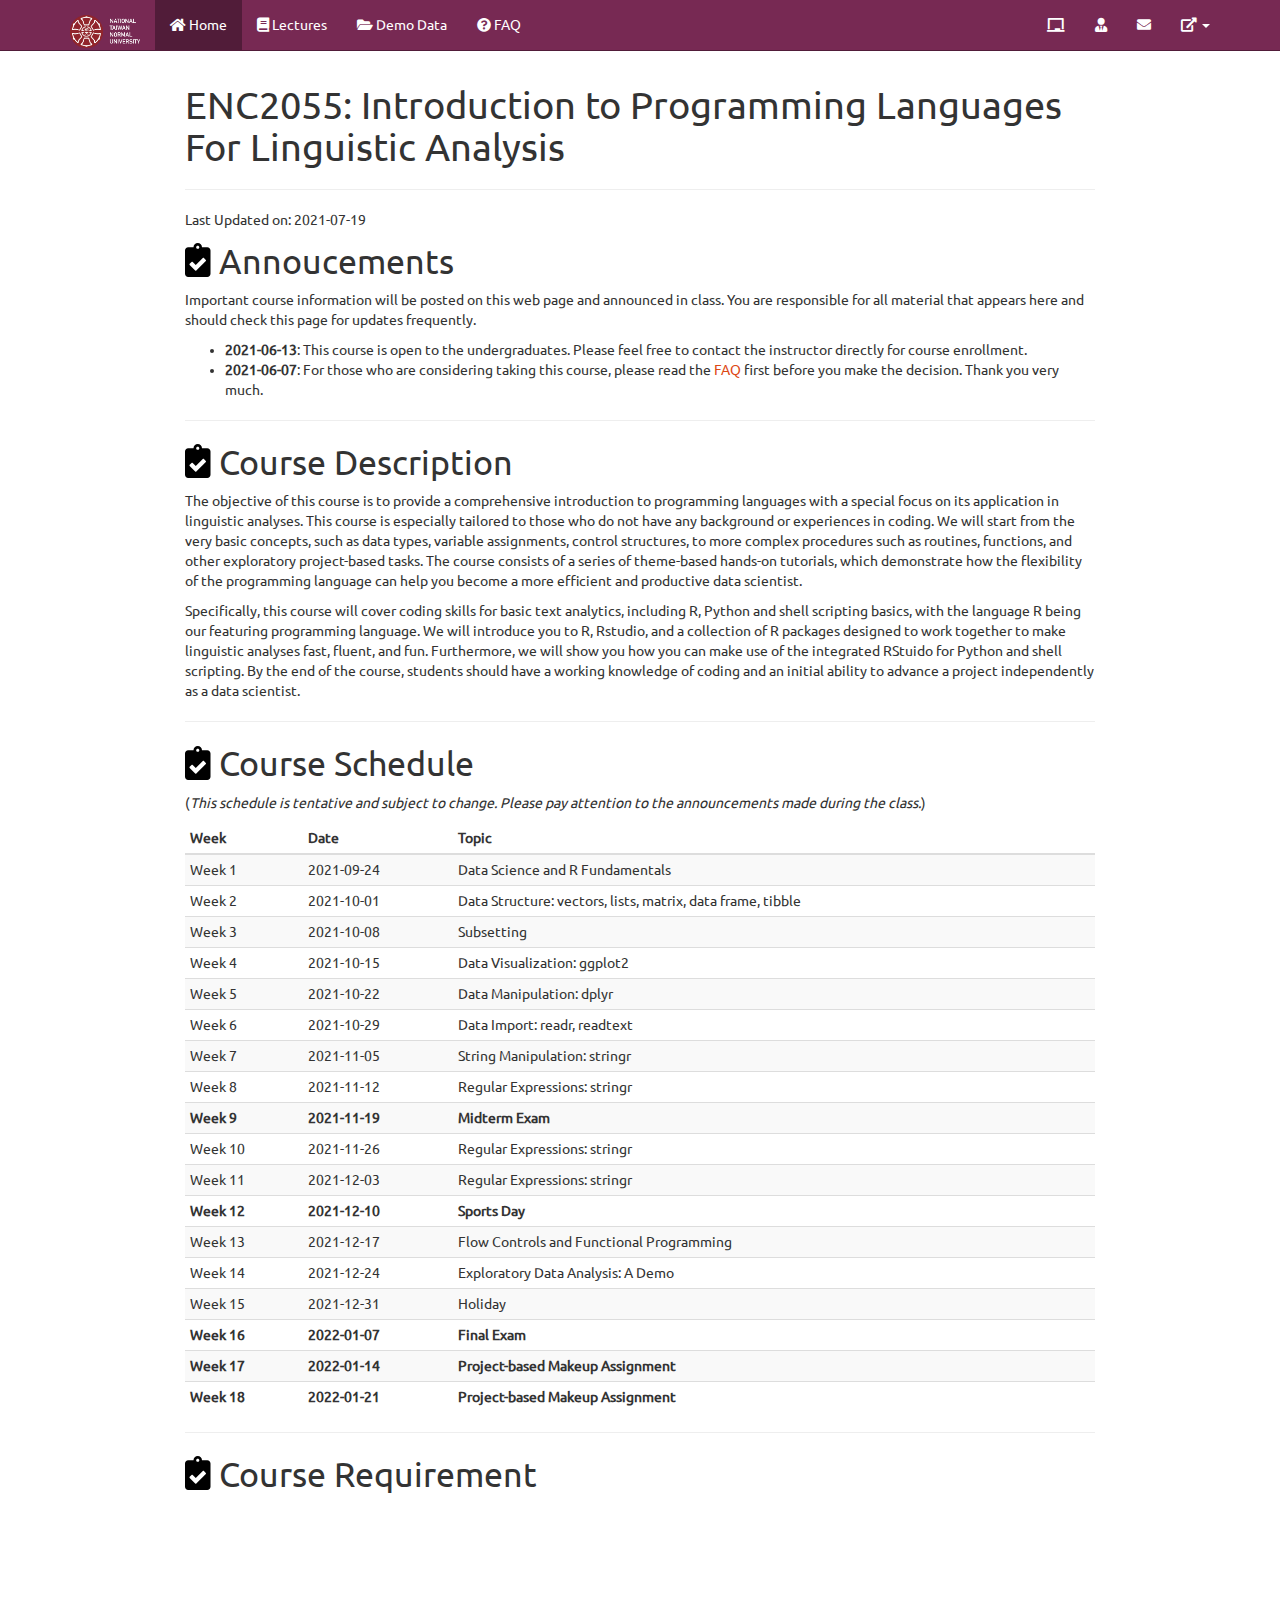
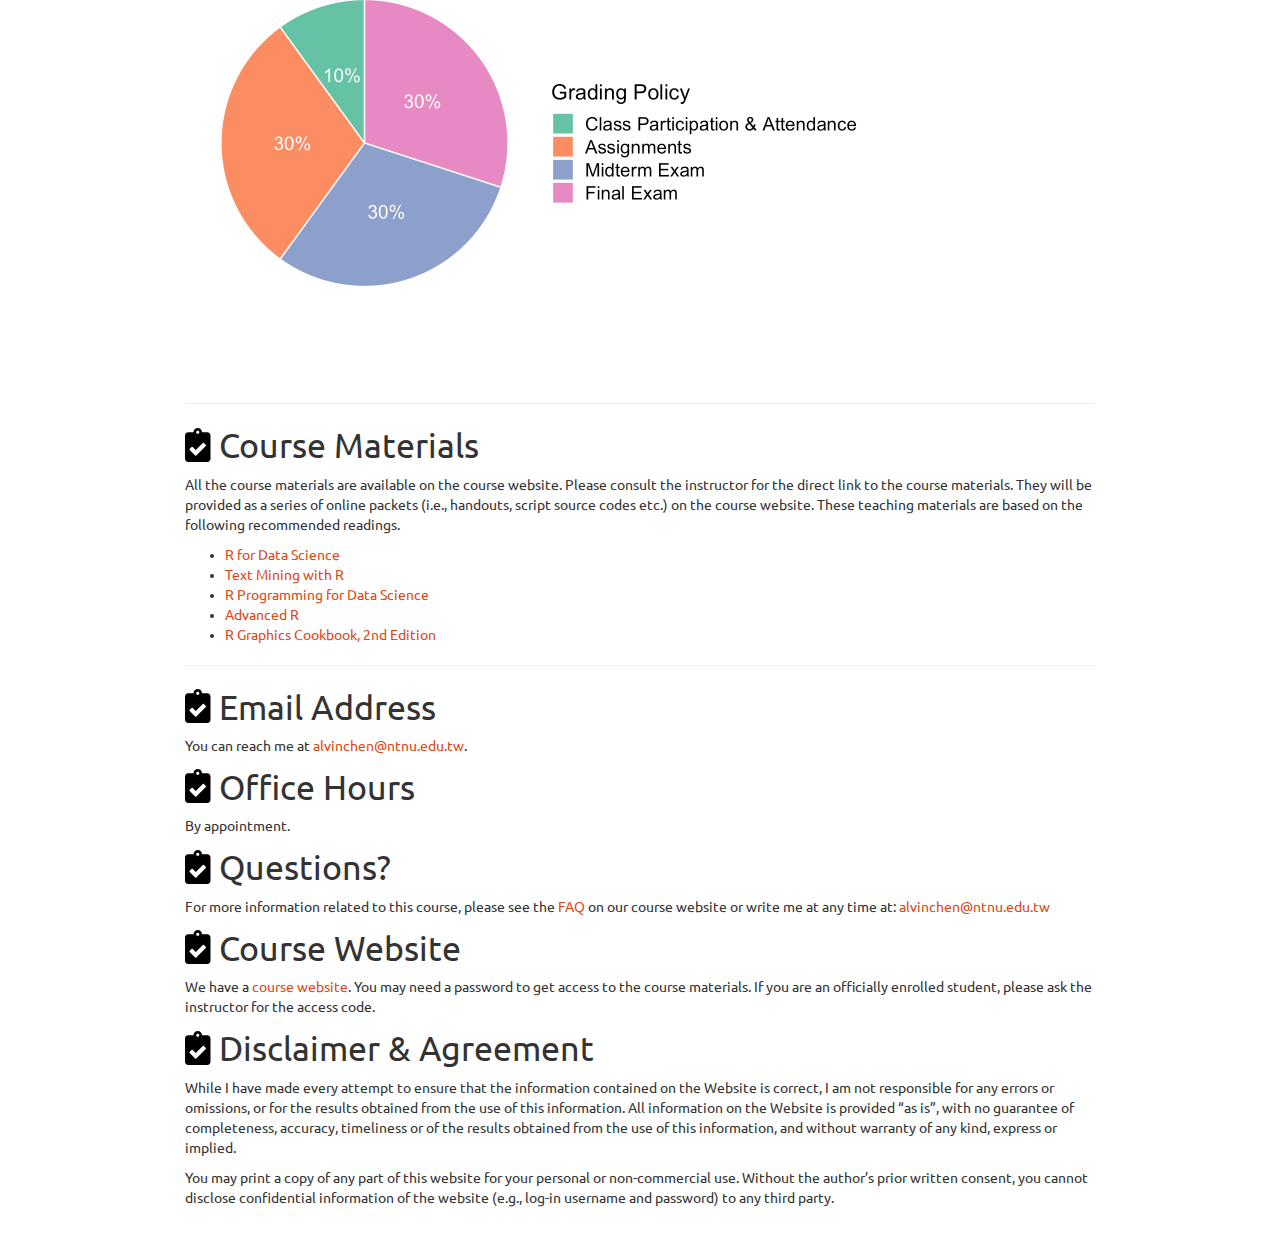
==== docs/index.html @ c399a12b "schedule" ====
<!DOCTYPE html>

<html>

<head>

<meta charset="utf-8" />
<meta name="generator" content="pandoc" />
<meta http-equiv="X-UA-Compatible" content="IE=EDGE" />




<title>ENC2055: Introduction to Programming Languages For Linguistic Analysis</title>

<script src="site_libs/header-attrs-2.9/header-attrs.js"></script>
<script src="site_libs/jquery-1.11.3/jquery.min.js"></script>
<meta name="viewport" content="width=device-width, initial-scale=1" />
<link href="site_libs/bootstrap-3.3.5/css/united.min.css" rel="stylesheet" />
<script src="site_libs/bootstrap-3.3.5/js/bootstrap.min.js"></script>
<script src="site_libs/bootstrap-3.3.5/shim/html5shiv.min.js"></script>
<script src="site_libs/bootstrap-3.3.5/shim/respond.min.js"></script>
<style>h1 {font-size: 34px;}
       h1.title {font-size: 38px;}
       h2 {font-size: 30px;}
       h3 {font-size: 24px;}
       h4 {font-size: 18px;}
       h5 {font-size: 16px;}
       h6 {font-size: 12px;}
       code {color: inherit; background-color: rgba(0, 0, 0, 0.04);}
       pre:not([class]) { background-color: white }</style>
<script src="site_libs/navigation-1.1/tabsets.js"></script>
<link href="site_libs/highlightjs-9.12.0/textmate.css" rel="stylesheet" />
<script src="site_libs/highlightjs-9.12.0/highlight.js"></script>
<script src="site_libs/kePrint-0.0.1/kePrint.js"></script>
<link href="site_libs/lightable-0.0.1/lightable.css" rel="stylesheet" />
<link href="site_libs/font-awesome-5.1.0/css/all.css" rel="stylesheet" />
<link href="site_libs/font-awesome-5.1.0/css/v4-shims.css" rel="stylesheet" />
<!-- Global site tag (gtag.js) - Google Analytics -->
<script async src="https://www.googletagmanager.com/gtag/js?id=UA-155266163-1"></script>
<script>
  window.dataLayer = window.dataLayer || [];
  function gtag(){dataLayer.push(arguments);}
  gtag('js', new Date());

  gtag('config', 'UA-155266163-1');
</script>

<style type="text/css">
  code{white-space: pre-wrap;}
  span.smallcaps{font-variant: small-caps;}
  span.underline{text-decoration: underline;}
  div.column{display: inline-block; vertical-align: top; width: 50%;}
  div.hanging-indent{margin-left: 1.5em; text-indent: -1.5em;}
  ul.task-list{list-style: none;}
    </style>

<style type="text/css">code{white-space: pre;}</style>
<script type="text/javascript">
if (window.hljs) {
  hljs.configure({languages: []});
  hljs.initHighlightingOnLoad();
  if (document.readyState && document.readyState === "complete") {
    window.setTimeout(function() { hljs.initHighlighting(); }, 0);
  }
}
</script>








<style type = "text/css">
.main-container {
  max-width: 940px;
  margin-left: auto;
  margin-right: auto;
}
img {
  max-width:100%;
}
.tabbed-pane {
  padding-top: 12px;
}
.html-widget {
  margin-bottom: 20px;
}
button.code-folding-btn:focus {
  outline: none;
}
summary {
  display: list-item;
}
pre code {
  padding: 0;
}
</style>


<style type="text/css">
.dropdown-submenu {
  position: relative;
}
.dropdown-submenu>.dropdown-menu {
  top: 0;
  left: 100%;
  margin-top: -6px;
  margin-left: -1px;
  border-radius: 0 6px 6px 6px;
}
.dropdown-submenu:hover>.dropdown-menu {
  display: block;
}
.dropdown-submenu>a:after {
  display: block;
  content: " ";
  float: right;
  width: 0;
  height: 0;
  border-color: transparent;
  border-style: solid;
  border-width: 5px 0 5px 5px;
  border-left-color: #cccccc;
  margin-top: 5px;
  margin-right: -10px;
}
.dropdown-submenu:hover>a:after {
  border-left-color: #adb5bd;
}
.dropdown-submenu.pull-left {
  float: none;
}
.dropdown-submenu.pull-left>.dropdown-menu {
  left: -100%;
  margin-left: 10px;
  border-radius: 6px 0 6px 6px;
}
</style>

<script type="text/javascript">
// manage active state of menu based on current page
$(document).ready(function () {
  // active menu anchor
  href = window.location.pathname
  href = href.substr(href.lastIndexOf('/') + 1)
  if (href === "")
    href = "index.html";
  var menuAnchor = $('a[href="' + href + '"]');

  // mark it active
  menuAnchor.tab('show');

  // if it's got a parent navbar menu mark it active as well
  menuAnchor.closest('li.dropdown').addClass('active');

  // Navbar adjustments
  var navHeight = $(".navbar").first().height() + 15;
  var style = document.createElement('style');
  var pt = "padding-top: " + navHeight + "px; ";
  var mt = "margin-top: -" + navHeight + "px; ";
  var css = "";
  // offset scroll position for anchor links (for fixed navbar)
  for (var i = 1; i <= 6; i++) {
    css += ".section h" + i + "{ " + pt + mt + "}\n";
  }
  style.innerHTML = "body {" + pt + "padding-bottom: 40px; }\n" + css;
  document.head.appendChild(style);
});
</script>

<!-- tabsets -->

<style type="text/css">
.tabset-dropdown > .nav-tabs {
  display: inline-table;
  max-height: 500px;
  min-height: 44px;
  overflow-y: auto;
  border: 1px solid #ddd;
  border-radius: 4px;
}

.tabset-dropdown > .nav-tabs > li.active:before {
  content: "";
  font-family: 'Glyphicons Halflings';
  display: inline-block;
  padding: 10px;
  border-right: 1px solid #ddd;
}

.tabset-dropdown > .nav-tabs.nav-tabs-open > li.active:before {
  content: "&#xe258;";
  border: none;
}

.tabset-dropdown > .nav-tabs.nav-tabs-open:before {
  content: "";
  font-family: 'Glyphicons Halflings';
  display: inline-block;
  padding: 10px;
  border-right: 1px solid #ddd;
}

.tabset-dropdown > .nav-tabs > li.active {
  display: block;
}

.tabset-dropdown > .nav-tabs > li > a,
.tabset-dropdown > .nav-tabs > li > a:focus,
.tabset-dropdown > .nav-tabs > li > a:hover {
  border: none;
  display: inline-block;
  border-radius: 4px;
  background-color: transparent;
}

.tabset-dropdown > .nav-tabs.nav-tabs-open > li {
  display: block;
  float: none;
}

.tabset-dropdown > .nav-tabs > li {
  display: none;
}
</style>

<!-- code folding -->




</head>

<body>


<div class="container-fluid main-container">




<div class="navbar navbar-inverse  navbar-fixed-top" role="navigation">
  <div class="container">
    <div class="navbar-header">
      <button type="button" class="navbar-toggle collapsed" data-toggle="collapse" data-target="#navbar">
        <span class="icon-bar"></span>
        <span class="icon-bar"></span>
        <span class="icon-bar"></span>
      </button>
      <a class="navbar-brand" href="index.html"><img src= "img/ntnu03.png" height="33px"/></a>
    </div>
    <div id="navbar" class="navbar-collapse collapse">
      <ul class="nav navbar-nav">
        <li>
  <a href="index.html">
    <span class="fa fa-home"></span>
     
    Home
  </a>
</li>
<li>
  <a href="https://alvinntnu.github.io/NTNU_ENC2055_LECTURES/">
    <span class="fa fa-book"></span>
     
    Lectures
  </a>
</li>
<li>
  <a href="data.html">
    <span class="fa fa-folder-open"></span>
     
    Demo Data
  </a>
</li>
<li>
  <a href="FAQ.html">
    <span class="fa fa-question-circle"></span>
     
    FAQ
  </a>
</li>
      </ul>
      <ul class="nav navbar-nav navbar-right">
        <li>
  <a href="https://docs.google.com/document/d/10Qt3N4ZJ1wx2t81bu5ZwjukcGg4A7HO-IM2php1joGU/edit?usp=sharing">
    <span class="fa fa-laptop-code"></span>
     
  </a>
</li>
<li>
  <a href="whiteboard.html">
    <span class="fa fa-chalkboard"></span>
     
  </a>
</li>
<li>
  <a href="http://web.ntnu.edu.tw/~alvinchen">
    <span class="fa fa-user-tie"></span>
     
  </a>
</li>
<li>
  <a href="contact.html">
    <span class="fa fa-envelope"></span>
     
  </a>
</li>
<li class="dropdown">
  <a href="#" class="dropdown-toggle" data-toggle="dropdown" role="button" aria-expanded="false">
    <span class="fa fa-external-link-alt"></span>
     
     
    <span class="caret"></span>
  </a>
  <ul class="dropdown-menu" role="menu">
    <li>
      <a href="http://www.eng.ntnu.edu.tw/">
        <span class="fa fa-university"></span>
         
        NTNU-ENG
      </a>
    </li>
    <li>
      <a href="https://moodle.ntnu.edu.tw/">
        <span class="fa fa-link"></span>
         
        NTNU-Moodle
      </a>
    </li>
  </ul>
</li>
      </ul>
    </div><!--/.nav-collapse -->
  </div><!--/.container -->
</div><!--/.navbar -->

<div id="header">



<h1 class="title toc-ignore">ENC2055: Introduction to Programming Languages For Linguistic Analysis</h1>

</div>


<hr />
<p>Last Updated on: 2021-07-19</p>
<!-- ```{css, echo=FALSE} -->
<!-- .bg-primary, .bg-success, .bg-warning, .bg-info, .bg-danger { -->
<!--   #background-color: lightpink; -->
<!--   border: 1px solid lightgrey; -->
<!--   border-radius: 0.5em; -->
<!--   font-weight: bold; -->
<!--   padding: 1em; -->
<!--   text-align: center; -->
<!--   margin:2em; -->
<!-- } -->
<!-- ``` -->
<div id="annoucements" class="section level1">
<h1><svg viewBox="0 0 384 512" style="height:1em;position:relative;display:inline-block;top:.1em;" xmlns="http://www.w3.org/2000/svg"> <path d="M336 64h-80c0-35.3-28.7-64-64-64s-64 28.7-64 64H48C21.5 64 0 85.5 0 112v352c0 26.5 21.5 48 48 48h288c26.5 0 48-21.5 48-48V112c0-26.5-21.5-48-48-48zM192 40c13.3 0 24 10.7 24 24s-10.7 24-24 24-24-10.7-24-24 10.7-24 24-24zm121.2 231.8l-143 141.8c-4.7 4.7-12.3 4.6-17-.1l-82.6-83.3c-4.7-4.7-4.6-12.3.1-17L99.1 285c4.7-4.7 12.3-4.6 17 .1l46 46.4 106-105.2c4.7-4.7 12.3-4.6 17 .1l28.2 28.4c4.7 4.8 4.6 12.3-.1 17z"></path></svg> Annoucements</h1>
<!-- :::{.bg-success} -->
<!-- This course is open to the undergrad students. If you are interested in this course, please read the [FAQ](FAQ.html) or contact the instructor directly.  -->
<!-- ::: -->
<p>Important course information will be posted on this web page and announced in class. You are responsible for all material that appears here and should check this page for updates frequently.</p>
<!-- - **2021-07-19**: The course materials will be updated on a weekly basis. Please note that not all the materials have been complete and make sure that you visit this website regularly to get the most up-to-date materials/information. -->
<!-- - **2020-05-11**: Starting from May 15, we switch back to the physical classroom teaching. -->
<!-- - **2020-04-11**: Due to the recent development of COVID-19, our class meeting will be conducted remotely via Google Hangout Meet conferencing starting from this week. We will switch back to the traditional classroom when the crisis is over. Please stay safe as always! Details are avaialble on our Moodle. -->
<!-- - **2020-02-24**: Due to the outbreak of the coronavirus disease (COVID-19), the course schedule has been updated in response to the change of the semester start. -->
<ul>
<li><strong>2021-06-13</strong>: This course is open to the undergraduates. Please feel free to contact the instructor directly for course enrollment.</li>
<li><strong>2021-06-07</strong>: For those who are considering taking this course, please read the <a href="FAQ.html">FAQ</a> first before you make the decision. Thank you very much.</li>
</ul>
<!-- :::{.bg-primary} -->
<!-- Testing -->
<!-- ::: -->
<!-- :::{.bg-success} -->
<!-- Testing -->
<!-- ::: -->
<!-- :::{.bg-info} -->
<!-- Testing -->
<!-- ::: -->
<!-- :::{.bg-warning} -->
<!-- Testing -->
<!-- ::: -->
<!-- :::{.bg-danger} -->
<!-- Testing -->
<!-- ::: -->
<hr />
</div>
<div id="course-description" class="section level1">
<h1><svg viewBox="0 0 384 512" style="height:1em;position:relative;display:inline-block;top:.1em;" xmlns="http://www.w3.org/2000/svg"> <path d="M336 64h-80c0-35.3-28.7-64-64-64s-64 28.7-64 64H48C21.5 64 0 85.5 0 112v352c0 26.5 21.5 48 48 48h288c26.5 0 48-21.5 48-48V112c0-26.5-21.5-48-48-48zM192 40c13.3 0 24 10.7 24 24s-10.7 24-24 24-24-10.7-24-24 10.7-24 24-24zm121.2 231.8l-143 141.8c-4.7 4.7-12.3 4.6-17-.1l-82.6-83.3c-4.7-4.7-4.6-12.3.1-17L99.1 285c4.7-4.7 12.3-4.6 17 .1l46 46.4 106-105.2c4.7-4.7 12.3-4.6 17 .1l28.2 28.4c4.7 4.8 4.6 12.3-.1 17z"></path></svg> Course Description</h1>
<p>The objective of this course is to provide a comprehensive introduction to programming languages with a special focus on its application in linguistic analyses. This course is especially tailored to those who do not have any background or experiences in coding. We will start from the very basic concepts, such as data types, variable assignments, control structures, to more complex procedures such as routines, functions, and other exploratory project-based tasks. The course consists of a series of theme-based hands-on tutorials, which demonstrate how the flexibility of the programming language can help you become a more efficient and productive data scientist.</p>
<p>Specifically, this course will cover coding skills for basic text analytics, including R, Python and shell scripting basics, with the language R being our featuring programming language. We will introduce you to R, Rstudio, and a collection of R packages designed to work together to make linguistic analyses fast, fluent, and fun. Furthermore, we will show you how you can make use of the integrated RStuido for Python and shell scripting. By the end of the course, students should have a working knowledge of coding and an initial ability to advance a project independently as a data scientist.</p>
<hr />
</div>
<div id="course-schedule" class="section level1">
<h1><svg viewBox="0 0 384 512" style="height:1em;position:relative;display:inline-block;top:.1em;" xmlns="http://www.w3.org/2000/svg"> <path d="M336 64h-80c0-35.3-28.7-64-64-64s-64 28.7-64 64H48C21.5 64 0 85.5 0 112v352c0 26.5 21.5 48 48 48h288c26.5 0 48-21.5 48-48V112c0-26.5-21.5-48-48-48zM192 40c13.3 0 24 10.7 24 24s-10.7 24-24 24-24-10.7-24-24 10.7-24 24-24zm121.2 231.8l-143 141.8c-4.7 4.7-12.3 4.6-17-.1l-82.6-83.3c-4.7-4.7-4.6-12.3.1-17L99.1 285c4.7-4.7 12.3-4.6 17 .1l46 46.4 106-105.2c4.7-4.7 12.3-4.6 17 .1l28.2 28.4c4.7 4.8 4.6 12.3-.1 17z"></path></svg> Course Schedule</h1>
<p>(<em>This schedule is tentative and subject to change. Please pay attention to the announcements made during the class.</em>)</p>
<table class="table table-striped table-hover table-condensed table-responsive" style="margin-left: auto; margin-right: auto;">
<thead>
<tr>
<th style="text-align:left;">
Week
</th>
<th style="text-align:left;">
Date
</th>
<th style="text-align:left;">
Topic
</th>
</tr>
</thead>
<tbody>
<tr>
<td style="text-align:left;">
Week 1
</td>
<td style="text-align:left;">
2021-09-24
</td>
<td style="text-align:left;">
Data Science and R Fundamentals
</td>
</tr>
<tr>
<td style="text-align:left;">
Week 2
</td>
<td style="text-align:left;">
2021-10-01
</td>
<td style="text-align:left;">
Data Structure: vectors, lists, matrix, data frame, tibble
</td>
</tr>
<tr>
<td style="text-align:left;">
Week 3
</td>
<td style="text-align:left;">
2021-10-08
</td>
<td style="text-align:left;">
Subsetting
</td>
</tr>
<tr>
<td style="text-align:left;">
Week 4
</td>
<td style="text-align:left;">
2021-10-15
</td>
<td style="text-align:left;">
Data Visualization: ggplot2
</td>
</tr>
<tr>
<td style="text-align:left;">
Week 5
</td>
<td style="text-align:left;">
2021-10-22
</td>
<td style="text-align:left;">
Data Manipulation: dplyr
</td>
</tr>
<tr>
<td style="text-align:left;">
Week 6
</td>
<td style="text-align:left;">
2021-10-29
</td>
<td style="text-align:left;">
Data Import: readr, readtext
</td>
</tr>
<tr>
<td style="text-align:left;">
Week 7
</td>
<td style="text-align:left;">
2021-11-05
</td>
<td style="text-align:left;">
String Manipulation: stringr
</td>
</tr>
<tr>
<td style="text-align:left;">
Week 8
</td>
<td style="text-align:left;">
2021-11-12
</td>
<td style="text-align:left;">
Regular Expressions: stringr
</td>
</tr>
<tr>
<td style="text-align:left;font-weight: bold;">
Week 9
</td>
<td style="text-align:left;font-weight: bold;">
2021-11-19
</td>
<td style="text-align:left;font-weight: bold;">
Midterm Exam
</td>
</tr>
<tr>
<td style="text-align:left;">
Week 10
</td>
<td style="text-align:left;">
2021-11-26
</td>
<td style="text-align:left;">
Regular Expressions: stringr
</td>
</tr>
<tr>
<td style="text-align:left;">
Week 11
</td>
<td style="text-align:left;">
2021-12-03
</td>
<td style="text-align:left;">
Regular Expressions: stringr
</td>
</tr>
<tr>
<td style="text-align:left;font-weight: bold;">
Week 12
</td>
<td style="text-align:left;font-weight: bold;">
2021-12-10
</td>
<td style="text-align:left;font-weight: bold;">
Sports Day
</td>
</tr>
<tr>
<td style="text-align:left;">
Week 13
</td>
<td style="text-align:left;">
2021-12-17
</td>
<td style="text-align:left;">
Flow Controls and Functional Programming
</td>
</tr>
<tr>
<td style="text-align:left;">
Week 14
</td>
<td style="text-align:left;">
2021-12-24
</td>
<td style="text-align:left;">
Exploratory Data Analysis: A Demo
</td>
</tr>
<tr>
<td style="text-align:left;">
Week 15
</td>
<td style="text-align:left;">
2021-12-31
</td>
<td style="text-align:left;">
Holiday
</td>
</tr>
<tr>
<td style="text-align:left;font-weight: bold;">
Week 16
</td>
<td style="text-align:left;font-weight: bold;">
2022-01-07
</td>
<td style="text-align:left;font-weight: bold;">
Final Exam
</td>
</tr>
<tr>
<td style="text-align:left;font-weight: bold;">
Week 17
</td>
<td style="text-align:left;font-weight: bold;">
2022-01-14
</td>
<td style="text-align:left;font-weight: bold;">
Project-based Makeup Assignment
</td>
</tr>
<tr>
<td style="text-align:left;font-weight: bold;">
Week 18
</td>
<td style="text-align:left;font-weight: bold;">
2022-01-21
</td>
<td style="text-align:left;font-weight: bold;">
Project-based Makeup Assignment
</td>
</tr>
</tbody>
</table>
<hr />
</div>
<div id="course-requirement" class="section level1">
<h1><svg viewBox="0 0 384 512" style="height:1em;position:relative;display:inline-block;top:.1em;" xmlns="http://www.w3.org/2000/svg"> <path d="M336 64h-80c0-35.3-28.7-64-64-64s-64 28.7-64 64H48C21.5 64 0 85.5 0 112v352c0 26.5 21.5 48 48 48h288c26.5 0 48-21.5 48-48V112c0-26.5-21.5-48-48-48zM192 40c13.3 0 24 10.7 24 24s-10.7 24-24 24-24-10.7-24-24 10.7-24 24-24zm121.2 231.8l-143 141.8c-4.7 4.7-12.3 4.6-17-.1l-82.6-83.3c-4.7-4.7-4.6-12.3.1-17L99.1 285c4.7-4.7 12.3-4.6 17 .1l46 46.4 106-105.2c4.7-4.7 12.3-4.6 17 .1l28.2 28.4c4.7 4.8 4.6 12.3-.1 17z"></path></svg> Course Requirement</h1>
<p><img src="index_files/figure-html/unnamed-chunk-2-1.png" width="672" /></p>
<hr />
</div>
<div id="course-materials" class="section level1">
<h1><svg viewBox="0 0 384 512" style="height:1em;position:relative;display:inline-block;top:.1em;" xmlns="http://www.w3.org/2000/svg"> <path d="M336 64h-80c0-35.3-28.7-64-64-64s-64 28.7-64 64H48C21.5 64 0 85.5 0 112v352c0 26.5 21.5 48 48 48h288c26.5 0 48-21.5 48-48V112c0-26.5-21.5-48-48-48zM192 40c13.3 0 24 10.7 24 24s-10.7 24-24 24-24-10.7-24-24 10.7-24 24-24zm121.2 231.8l-143 141.8c-4.7 4.7-12.3 4.6-17-.1l-82.6-83.3c-4.7-4.7-4.6-12.3.1-17L99.1 285c4.7-4.7 12.3-4.6 17 .1l46 46.4 106-105.2c4.7-4.7 12.3-4.6 17 .1l28.2 28.4c4.7 4.8 4.6 12.3-.1 17z"></path></svg> Course Materials</h1>
<p>All the course materials are available on the course website. Please consult the instructor for the direct link to the course materials. They will be provided as a series of online packets (i.e., handouts, script source codes etc.) on the course website. These teaching materials are based on the following recommended readings.</p>
<ul>
<li><a href="https://r4ds.had.co.nz/">R for Data Science</a></li>
<li><a href="https://www.tidytextmining.com/">Text Mining with R</a></li>
<li><a href="https://bookdown.org/rdpeng/rprogdatascience/">R Programming for Data Science</a></li>
<li><a href="https://adv-r.hadley.nz/">Advanced R</a></li>
<li><a href="https://r-graphics.org/">R Graphics Cookbook, 2nd Edition</a></li>
</ul>
<hr />
</div>
<div id="email-address" class="section level1">
<h1><svg viewBox="0 0 384 512" style="height:1em;position:relative;display:inline-block;top:.1em;" xmlns="http://www.w3.org/2000/svg"> <path d="M336 64h-80c0-35.3-28.7-64-64-64s-64 28.7-64 64H48C21.5 64 0 85.5 0 112v352c0 26.5 21.5 48 48 48h288c26.5 0 48-21.5 48-48V112c0-26.5-21.5-48-48-48zM192 40c13.3 0 24 10.7 24 24s-10.7 24-24 24-24-10.7-24-24 10.7-24 24-24zm121.2 231.8l-143 141.8c-4.7 4.7-12.3 4.6-17-.1l-82.6-83.3c-4.7-4.7-4.6-12.3.1-17L99.1 285c4.7-4.7 12.3-4.6 17 .1l46 46.4 106-105.2c4.7-4.7 12.3-4.6 17 .1l28.2 28.4c4.7 4.8 4.6 12.3-.1 17z"></path></svg> Email Address</h1>
<p>You can reach me at <a href="mailto:alvinchen@ntnu.edu.tw">alvinchen@ntnu.edu.tw</a>.</p>
</div>
<div id="office-hours" class="section level1">
<h1><svg viewBox="0 0 384 512" style="height:1em;position:relative;display:inline-block;top:.1em;" xmlns="http://www.w3.org/2000/svg"> <path d="M336 64h-80c0-35.3-28.7-64-64-64s-64 28.7-64 64H48C21.5 64 0 85.5 0 112v352c0 26.5 21.5 48 48 48h288c26.5 0 48-21.5 48-48V112c0-26.5-21.5-48-48-48zM192 40c13.3 0 24 10.7 24 24s-10.7 24-24 24-24-10.7-24-24 10.7-24 24-24zm121.2 231.8l-143 141.8c-4.7 4.7-12.3 4.6-17-.1l-82.6-83.3c-4.7-4.7-4.6-12.3.1-17L99.1 285c4.7-4.7 12.3-4.6 17 .1l46 46.4 106-105.2c4.7-4.7 12.3-4.6 17 .1l28.2 28.4c4.7 4.8 4.6 12.3-.1 17z"></path></svg> Office Hours</h1>
<p>By appointment.</p>
</div>
<div id="questions" class="section level1">
<h1><svg viewBox="0 0 384 512" style="height:1em;position:relative;display:inline-block;top:.1em;" xmlns="http://www.w3.org/2000/svg"> <path d="M336 64h-80c0-35.3-28.7-64-64-64s-64 28.7-64 64H48C21.5 64 0 85.5 0 112v352c0 26.5 21.5 48 48 48h288c26.5 0 48-21.5 48-48V112c0-26.5-21.5-48-48-48zM192 40c13.3 0 24 10.7 24 24s-10.7 24-24 24-24-10.7-24-24 10.7-24 24-24zm121.2 231.8l-143 141.8c-4.7 4.7-12.3 4.6-17-.1l-82.6-83.3c-4.7-4.7-4.6-12.3.1-17L99.1 285c4.7-4.7 12.3-4.6 17 .1l46 46.4 106-105.2c4.7-4.7 12.3-4.6 17 .1l28.2 28.4c4.7 4.8 4.6 12.3-.1 17z"></path></svg> Questions?</h1>
<p>For more information related to this course, please see the <a href="FAQ.html">FAQ</a> on our course website or write me at any time at: <a href="mailto:alvinchen@ntnu.edu.tw">alvinchen@ntnu.edu.tw</a></p>
</div>
<div id="course-website" class="section level1">
<h1><svg viewBox="0 0 384 512" style="height:1em;position:relative;display:inline-block;top:.1em;" xmlns="http://www.w3.org/2000/svg"> <path d="M336 64h-80c0-35.3-28.7-64-64-64s-64 28.7-64 64H48C21.5 64 0 85.5 0 112v352c0 26.5 21.5 48 48 48h288c26.5 0 48-21.5 48-48V112c0-26.5-21.5-48-48-48zM192 40c13.3 0 24 10.7 24 24s-10.7 24-24 24-24-10.7-24-24 10.7-24 24-24zm121.2 231.8l-143 141.8c-4.7 4.7-12.3 4.6-17-.1l-82.6-83.3c-4.7-4.7-4.6-12.3.1-17L99.1 285c4.7-4.7 12.3-4.6 17 .1l46 46.4 106-105.2c4.7-4.7 12.3-4.6 17 .1l28.2 28.4c4.7 4.8 4.6 12.3-.1 17z"></path></svg> Course Website</h1>
<p>We have a <a href="https://alvinntnu.github.io/NTNU_ENC2055/index.html">course website</a>. You may need a password to get access to the course materials. If you are an officially enrolled student, please ask the instructor for the access code.</p>
</div>
<div id="disclaimer-agreement" class="section level1">
<h1><svg viewBox="0 0 384 512" style="height:1em;position:relative;display:inline-block;top:.1em;" xmlns="http://www.w3.org/2000/svg"> <path d="M336 64h-80c0-35.3-28.7-64-64-64s-64 28.7-64 64H48C21.5 64 0 85.5 0 112v352c0 26.5 21.5 48 48 48h288c26.5 0 48-21.5 48-48V112c0-26.5-21.5-48-48-48zM192 40c13.3 0 24 10.7 24 24s-10.7 24-24 24-24-10.7-24-24 10.7-24 24-24zm121.2 231.8l-143 141.8c-4.7 4.7-12.3 4.6-17-.1l-82.6-83.3c-4.7-4.7-4.6-12.3.1-17L99.1 285c4.7-4.7 12.3-4.6 17 .1l46 46.4 106-105.2c4.7-4.7 12.3-4.6 17 .1l28.2 28.4c4.7 4.8 4.6 12.3-.1 17z"></path></svg> Disclaimer &amp; Agreement</h1>
<p>While I have made every attempt to ensure that the information contained on the Website is correct, I am not responsible for any errors or omissions, or for the results obtained from the use of this information. All information on the Website is provided “as is”, with no guarantee of completeness, accuracy, timeliness or of the results obtained from the use of this information, and without warranty of any kind, express or implied.</p>
<p>You may print a copy of any part of this website for your personal or non-commercial use. Without the author’s prior written consent, you cannot disclose confidential information of the website (e.g., log-in username and password) to any third party.</p>
</div>




</div>

<script>

// add bootstrap table styles to pandoc tables
function bootstrapStylePandocTables() {
  $('tr.odd').parent('tbody').parent('table').addClass('table table-condensed');
}
$(document).ready(function () {
  bootstrapStylePandocTables();
});


</script>

<!-- tabsets -->

<script>
$(document).ready(function () {
  window.buildTabsets("TOC");
});

$(document).ready(function () {
  $('.tabset-dropdown > .nav-tabs > li').click(function () {
    $(this).parent().toggleClass('nav-tabs-open');
  });
});
</script>

<!-- code folding -->


<!-- dynamically load mathjax for compatibility with self-contained -->
<script>
  (function () {
    var script = document.createElement("script");
    script.type = "text/javascript";
    script.src  = "https://mathjax.rstudio.com/latest/MathJax.js?config=TeX-AMS-MML_HTMLorMML";
    document.getElementsByTagName("head")[0].appendChild(script);
  })();
</script>

</body>
</html>
---- docs/site_libs/bootstrap-3.3.5/css/united.min.css ----
@font-face {
  font-family: 'Ubuntu';
  font-style: normal;
  font-weight: 400;
  src: url(fonts/Ubuntu.ttf) format('truetype');
}

/*!
 * bootswatch v3.3.6
 * Homepage: http://bootswatch.com
 * Copyright 2012-2015 Thomas Park
 * Licensed under MIT
 * Based on Bootstrap
*//*!
 * Bootstrap v3.3.6 (http://getbootstrap.com)
 * Copyright 2011-2015 Twitter, Inc.
 * Licensed under MIT (https://github.com/twbs/bootstrap/blob/master/LICENSE)
 *//*! normalize.css v3.0.3 | MIT License | github.com/necolas/normalize.css */html{font-family:sans-serif;-ms-text-size-adjust:100%;-webkit-text-size-adjust:100%}body{margin:0}article,aside,details,figcaption,figure,footer,header,hgroup,main,menu,nav,section,summary{display:block}audio,canvas,progress,video{display:inline-block;vertical-align:baseline}audio:not([controls]){display:none;height:0}[hidden],template{display:none}a{background-color:transparent}a:active,a:hover{outline:0}abbr[title]{border-bottom:1px dotted}b,strong{font-weight:bold}dfn{font-style:italic}h1{font-size:2em;margin:0.67em 0}mark{background:#ff0;color:#000}small{font-size:80%}sub,sup{font-size:75%;line-height:0;position:relative;vertical-align:baseline}sup{top:-0.5em}sub{bottom:-0.25em}img{border:0}svg:not(:root){overflow:hidden}figure{margin:1em 40px}hr{-webkit-box-sizing:content-box;-moz-box-sizing:content-box;box-sizing:content-box;height:0}pre{overflow:auto}code,kbd,pre,samp{font-family:monospace, monospace;font-size:1em}button,input,optgroup,select,textarea{color:inherit;font:inherit;margin:0}button{overflow:visible}button,select{text-transform:none}button,html input[type="button"],input[type="reset"],input[type="submit"]{-webkit-appearance:button;cursor:pointer}button[disabled],html input[disabled]{cursor:default}button::-moz-focus-inner,input::-moz-focus-inner{border:0;padding:0}input{line-height:normal}input[type="checkbox"],input[type="radio"]{-webkit-box-sizing:border-box;-moz-box-sizing:border-box;box-sizing:border-box;padding:0}input[type="number"]::-webkit-inner-spin-button,input[type="number"]::-webkit-outer-spin-button{height:auto}input[type="search"]{-webkit-appearance:textfield;-webkit-box-sizing:content-box;-moz-box-sizing:content-box;box-sizing:content-box}input[type="search"]::-webkit-search-cancel-button,input[type="search"]::-webkit-search-decoration{-webkit-appearance:none}fieldset{border:1px solid #c0c0c0;margin:0 2px;padding:0.35em 0.625em 0.75em}legend{border:0;padding:0}textarea{overflow:auto}optgroup{font-weight:bold}table{border-collapse:collapse;border-spacing:0}td,th{padding:0}/*! Source: https://github.com/h5bp/html5-boilerplate/blob/master/src/css/main.css */@media print{*,*:before,*:after{background:transparent !important;color:#000 !important;-webkit-box-shadow:none !important;box-shadow:none !important;text-shadow:none !important}a,a:visited{text-decoration:underline}a[href]:after{content:" (" attr(href) ")"}abbr[title]:after{content:" (" attr(title) ")"}a[href^="#"]:after,a[href^="javascript:"]:after{content:""}pre,blockquote{border:1px solid #999;page-break-inside:avoid}thead{display:table-header-group}tr,img{page-break-inside:avoid}img{max-width:100% !important}p,h2,h3{orphans:3;widows:3}h2,h3{page-break-after:avoid}.navbar{display:none}.btn>.caret,.dropup>.btn>.caret{border-top-color:#000 !important}.label{border:1px solid #000}.table{border-collapse:collapse !important}.table td,.table th{background-color:#fff !important}.table-bordered th,.table-bordered td{border:1px solid #ddd !important}}@font-face{font-family:'Glyphicons Halflings';src:url('../fonts/glyphicons-halflings-regular.eot');src:url('../fonts/glyphicons-halflings-regular.eot?#iefix') format('embedded-opentype'),url('../fonts/glyphicons-halflings-regular.woff') format('woff'),url('../fonts/glyphicons-halflings-regular.ttf') format('truetype'),url('../fonts/glyphicons-halflings-regular.svg#glyphicons_halflingsregular') format('svg')}.glyphicon{position:relative;top:1px;display:inline-block;font-family:'Glyphicons Halflings';font-style:normal;font-weight:normal;line-height:1;-webkit-font-smoothing:antialiased;-moz-osx-font-smoothing:grayscale}.glyphicon-asterisk:before{content:"\002a"}.glyphicon-plus:before{content:"\002b"}.glyphicon-euro:before,.glyphicon-eur:before{content:"\20ac"}.glyphicon-minus:before{content:"\2212"}.glyphicon-cloud:before{content:"\2601"}.glyphicon-envelope:before{content:"\2709"}.glyphicon-pencil:before{content:"\270f"}.glyphicon-glass:before{content:"\e001"}.glyphicon-music:before{content:"\e002"}.glyphicon-search:before{content:"\e003"}.glyphicon-heart:before{content:"\e005"}.glyphicon-star:before{content:"\e006"}.glyphicon-star-empty:before{content:"\e007"}.glyphicon-user:before{content:"\e008"}.glyphicon-film:before{content:"\e009"}.glyphicon-th-large:before{content:"\e010"}.glyphicon-th:before{content:"\e011"}.glyphicon-th-list:before{content:"\e012"}.glyphicon-ok:before{content:"\e013"}.glyphicon-remove:before{content:"\e014"}.glyphicon-zoom-in:before{content:"\e015"}.glyphicon-zoom-out:before{content:"\e016"}.glyphicon-off:before{content:"\e017"}.glyphicon-signal:before{content:"\e018"}.glyphicon-cog:before{content:"\e019"}.glyphicon-trash:before{content:"\e020"}.glyphicon-home:before{content:"\e021"}.glyphicon-file:before{content:"\e022"}.glyphicon-time:before{content:"\e023"}.glyphicon-road:before{content:"\e024"}.glyphicon-download-alt:before{content:"\e025"}.glyphicon-download:before{content:"\e026"}.glyphicon-upload:before{content:"\e027"}.glyphicon-inbox:before{content:"\e028"}.glyphicon-play-circle:before{content:"\e029"}.glyphicon-repeat:before{content:"\e030"}.glyphicon-refresh:before{content:"\e031"}.glyphicon-list-alt:before{content:"\e032"}.glyphicon-lock:before{content:"\e033"}.glyphicon-flag:before{content:"\e034"}.glyphicon-headphones:before{content:"\e035"}.glyphicon-volume-off:before{content:"\e036"}.glyphicon-volume-down:before{content:"\e037"}.glyphicon-volume-up:before{content:"\e038"}.glyphicon-qrcode:before{content:"\e039"}.glyphicon-barcode:before{content:"\e040"}.glyphicon-tag:before{content:"\e041"}.glyphicon-tags:before{content:"\e042"}.glyphicon-book:before{content:"\e043"}.glyphicon-bookmark:before{content:"\e044"}.glyphicon-print:before{content:"\e045"}.glyphicon-camera:before{content:"\e046"}.glyphicon-font:before{content:"\e047"}.glyphicon-bold:before{content:"\e048"}.glyphicon-italic:before{content:"\e049"}.glyphicon-text-height:before{content:"\e050"}.glyphicon-text-width:before{content:"\e051"}.glyphicon-align-left:before{content:"\e052"}.glyphicon-align-center:before{content:"\e053"}.glyphicon-align-right:before{content:"\e054"}.glyphicon-align-justify:before{content:"\e055"}.glyphicon-list:before{content:"\e056"}.glyphicon-indent-left:before{content:"\e057"}.glyphicon-indent-right:before{content:"\e058"}.glyphicon-facetime-video:before{content:"\e059"}.glyphicon-picture:before{content:"\e060"}.glyphicon-map-marker:before{content:"\e062"}.glyphicon-adjust:before{content:"\e063"}.glyphicon-tint:before{content:"\e064"}.glyphicon-edit:before{content:"\e065"}.glyphicon-share:before{content:"\e066"}.glyphicon-check:before{content:"\e067"}.glyphicon-move:before{content:"\e068"}.glyphicon-step-backward:before{content:"\e069"}.glyphicon-fast-backward:before{content:"\e070"}.glyphicon-backward:before{content:"\e071"}.glyphicon-play:before{content:"\e072"}.glyphicon-pause:before{content:"\e073"}.glyphicon-stop:before{content:"\e074"}.glyphicon-forward:before{content:"\e075"}.glyphicon-fast-forward:before{content:"\e076"}.glyphicon-step-forward:before{content:"\e077"}.glyphicon-eject:before{content:"\e078"}.glyphicon-chevron-left:before{content:"\e079"}.glyphicon-chevron-right:before{content:"\e080"}.glyphicon-plus-sign:before{content:"\e081"}.glyphicon-minus-sign:before{content:"\e082"}.glyphicon-remove-sign:before{content:"\e083"}.glyphicon-ok-sign:before{content:"\e084"}.glyphicon-question-sign:before{content:"\e085"}.glyphicon-info-sign:before{content:"\e086"}.glyphicon-screenshot:before{content:"\e087"}.glyphicon-remove-circle:before{content:"\e088"}.glyphicon-ok-circle:before{content:"\e089"}.glyphicon-ban-circle:before{content:"\e090"}.glyphicon-arrow-left:before{content:"\e091"}.glyphicon-arrow-right:before{content:"\e092"}.glyphicon-arrow-up:before{content:"\e093"}.glyphicon-arrow-down:before{content:"\e094"}.glyphicon-share-alt:before{content:"\e095"}.glyphicon-resize-full:before{content:"\e096"}.glyphicon-resize-small:before{content:"\e097"}.glyphicon-exclamation-sign:before{content:"\e101"}.glyphicon-gift:before{content:"\e102"}.glyphicon-leaf:before{content:"\e103"}.glyphicon-fire:before{content:"\e104"}.glyphicon-eye-open:before{content:"\e105"}.glyphicon-eye-close:before{content:"\e106"}.glyphicon-warning-sign:before{content:"\e107"}.glyphicon-plane:before{content:"\e108"}.glyphicon-calendar:before{content:"\e109"}.glyphicon-random:before{content:"\e110"}.glyphicon-comment:before{content:"\e111"}.glyphicon-magnet:before{content:"\e112"}.glyphicon-chevron-up:before{content:"\e113"}.glyphicon-chevron-down:before{content:"\e114"}.glyphicon-retweet:before{content:"\e115"}.glyphicon-shopping-cart:before{content:"\e116"}.glyphicon-folder-close:before{content:"\e117"}.glyphicon-folder-open:before{content:"\e118"}.glyphicon-resize-vertical:before{content:"\e119"}.glyphicon-resize-horizontal:before{content:"\e120"}.glyphicon-hdd:before{content:"\e121"}.glyphicon-bullhorn:before{content:"\e122"}.glyphicon-bell:before{content:"\e123"}.glyphicon-certificate:before{content:"\e124"}.glyphicon-thumbs-up:before{content:"\e125"}.glyphicon-thumbs-down:before{content:"\e126"}.glyphicon-hand-right:before{content:"\e127"}.glyphicon-hand-left:before{content:"\e128"}.glyphicon-hand-up:before{content:"\e129"}.glyphicon-hand-down:before{content:"\e130"}.glyphicon-circle-arrow-right:before{content:"\e131"}.glyphicon-circle-arrow-left:before{content:"\e132"}.glyphicon-circle-arrow-up:before{content:"\e133"}.glyphicon-circle-arrow-down:before{content:"\e134"}.glyphicon-globe:before{content:"\e135"}.glyphicon-wrench:before{content:"\e136"}.glyphicon-tasks:before{content:"\e137"}.glyphicon-filter:before{content:"\e138"}.glyphicon-briefcase:before{content:"\e139"}.glyphicon-fullscreen:before{content:"\e140"}.glyphicon-dashboard:before{content:"\e141"}.glyphicon-paperclip:before{content:"\e142"}.glyphicon-heart-empty:before{content:"\e143"}.glyphicon-link:before{content:"\e144"}.glyphicon-phone:before{content:"\e145"}.glyphicon-pushpin:before{content:"\e146"}.glyphicon-usd:before{content:"\e148"}.glyphicon-gbp:before{content:"\e149"}.glyphicon-sort:before{content:"\e150"}.glyphicon-sort-by-alphabet:before{content:"\e151"}.glyphicon-sort-by-alphabet-alt:before{content:"\e152"}.glyphicon-sort-by-order:before{content:"\e153"}.glyphicon-sort-by-order-alt:before{content:"\e154"}.glyphicon-sort-by-attributes:before{content:"\e155"}.glyphicon-sort-by-attributes-alt:before{content:"\e156"}.glyphicon-unchecked:before{content:"\e157"}.glyphicon-expand:before{content:"\e158"}.glyphicon-collapse-down:before{content:"\e159"}.glyphicon-collapse-up:before{content:"\e160"}.glyphicon-log-in:before{content:"\e161"}.glyphicon-flash:before{content:"\e162"}.glyphicon-log-out:before{content:"\e163"}.glyphicon-new-window:before{content:"\e164"}.glyphicon-record:before{content:"\e165"}.glyphicon-save:before{content:"\e166"}.glyphicon-open:before{content:"\e167"}.glyphicon-saved:before{content:"\e168"}.glyphicon-import:before{content:"\e169"}.glyphicon-export:before{content:"\e170"}.glyphicon-send:before{content:"\e171"}.glyphicon-floppy-disk:before{content:"\e172"}.glyphicon-floppy-saved:before{content:"\e173"}.glyphicon-floppy-remove:before{content:"\e174"}.glyphicon-floppy-save:before{content:"\e175"}.glyphicon-floppy-open:before{content:"\e176"}.glyphicon-credit-card:before{content:"\e177"}.glyphicon-transfer:before{content:"\e178"}.glyphicon-cutlery:before{content:"\e179"}.glyphicon-header:before{content:"\e180"}.glyphicon-compressed:before{content:"\e181"}.glyphicon-earphone:before{content:"\e182"}.glyphicon-phone-alt:before{content:"\e183"}.glyphicon-tower:before{content:"\e184"}.glyphicon-stats:before{content:"\e185"}.glyphicon-sd-video:before{content:"\e186"}.glyphicon-hd-video:before{content:"\e187"}.glyphicon-subtitles:before{content:"\e188"}.glyphicon-sound-stereo:before{content:"\e189"}.glyphicon-sound-dolby:before{content:"\e190"}.glyphicon-sound-5-1:before{content:"\e191"}.glyphicon-sound-6-1:before{content:"\e192"}.glyphicon-sound-7-1:before{content:"\e193"}.glyphicon-copyright-mark:before{content:"\e194"}.glyphicon-registration-mark:before{content:"\e195"}.glyphicon-cloud-download:before{content:"\e197"}.glyphicon-cloud-upload:before{content:"\e198"}.glyphicon-tree-conifer:before{content:"\e199"}.glyphicon-tree-deciduous:before{content:"\e200"}.glyphicon-cd:before{content:"\e201"}.glyphicon-save-file:before{content:"\e202"}.glyphicon-open-file:before{content:"\e203"}.glyphicon-level-up:before{content:"\e204"}.glyphicon-copy:before{content:"\e205"}.glyphicon-paste:before{content:"\e206"}.glyphicon-alert:before{content:"\e209"}.glyphicon-equalizer:before{content:"\e210"}.glyphicon-king:before{content:"\e211"}.glyphicon-queen:before{content:"\e212"}.glyphicon-pawn:before{content:"\e213"}.glyphicon-bishop:before{content:"\e214"}.glyphicon-knight:before{content:"\e215"}.glyphicon-baby-formula:before{content:"\e216"}.glyphicon-tent:before{content:"\26fa"}.glyphicon-blackboard:before{content:"\e218"}.glyphicon-bed:before{content:"\e219"}.glyphicon-apple:before{content:"\f8ff"}.glyphicon-erase:before{content:"\e221"}.glyphicon-hourglass:before{content:"\231b"}.glyphicon-lamp:before{content:"\e223"}.glyphicon-duplicate:before{content:"\e224"}.glyphicon-piggy-bank:before{content:"\e225"}.glyphicon-scissors:before{content:"\e226"}.glyphicon-bitcoin:before{content:"\e227"}.glyphicon-btc:before{content:"\e227"}.glyphicon-xbt:before{content:"\e227"}.glyphicon-yen:before{content:"\00a5"}.glyphicon-jpy:before{content:"\00a5"}.glyphicon-ruble:before{content:"\20bd"}.glyphicon-rub:before{content:"\20bd"}.glyphicon-scale:before{content:"\e230"}.glyphicon-ice-lolly:before{content:"\e231"}.glyphicon-ice-lolly-tasted:before{content:"\e232"}.glyphicon-education:before{content:"\e233"}.glyphicon-option-horizontal:before{content:"\e234"}.glyphicon-option-vertical:before{content:"\e235"}.glyphicon-menu-hamburger:before{content:"\e236"}.glyphicon-modal-window:before{content:"\e237"}.glyphicon-oil:before{content:"\e238"}.glyphicon-grain:before{content:"\e239"}.glyphicon-sunglasses:before{content:"\e240"}.glyphicon-text-size:before{content:"\e241"}.glyphicon-text-color:before{content:"\e242"}.glyphicon-text-background:before{content:"\e243"}.glyphicon-object-align-top:before{content:"\e244"}.glyphicon-object-align-bottom:before{content:"\e245"}.glyphicon-object-align-horizontal:before{content:"\e246"}.glyphicon-object-align-left:before{content:"\e247"}.glyphicon-object-align-vertical:before{content:"\e248"}.glyphicon-object-align-right:before{content:"\e249"}.glyphicon-triangle-right:before{content:"\e250"}.glyphicon-triangle-left:before{content:"\e251"}.glyphicon-triangle-bottom:before{content:"\e252"}.glyphicon-triangle-top:before{content:"\e253"}.glyphicon-console:before{content:"\e254"}.glyphicon-superscript:before{content:"\e255"}.glyphicon-subscript:before{content:"\e256"}.glyphicon-menu-left:before{content:"\e257"}.glyphicon-menu-right:before{content:"\e258"}.glyphicon-menu-down:before{content:"\e259"}.glyphicon-menu-up:before{content:"\e260"}*{-webkit-box-sizing:border-box;-moz-box-sizing:border-box;box-sizing:border-box}*:before,*:after{-webkit-box-sizing:border-box;-moz-box-sizing:border-box;box-sizing:border-box}html{font-size:10px;-webkit-tap-highlight-color:rgba(0,0,0,0)}body{font-family:"Ubuntu",Tahoma,"Helvetica Neue",Helvetica,Arial,sans-serif;font-size:14px;line-height:1.42857143;color:#333333;background-color:#ffffff}input,button,select,textarea{font-family:inherit;font-size:inherit;line-height:inherit}a{color:#dd4814;text-decoration:none}a:hover,a:focus{color:#97310e;text-decoration:underline}a:focus{outline:thin dotted;outline:5px auto -webkit-focus-ring-color;outline-offset:-2px}figure{margin:0}img{vertical-align:middle}.img-responsive,.thumbnail>img,.thumbnail a>img,.carousel-inner>.item>img,.carousel-inner>.item>a>img{display:block;max-width:100%;height:auto}.img-rounded{border-radius:6px}.img-thumbnail{padding:4px;line-height:1.42857143;background-color:#ffffff;border:1px solid #dddddd;border-radius:4px;-webkit-transition:all .2s ease-in-out;-o-transition:all .2s ease-in-out;transition:all .2s ease-in-out;display:inline-block;max-width:100%;height:auto}.img-circle{border-radius:50%}hr{margin-top:20px;margin-bottom:20px;border:0;border-top:1px solid #eeeeee}.sr-only{position:absolute;width:1px;height:1px;margin:-1px;padding:0;overflow:hidden;clip:rect(0, 0, 0, 0);border:0}.sr-only-focusable:active,.sr-only-focusable:focus{position:static;width:auto;height:auto;margin:0;overflow:visible;clip:auto}[role="button"]{cursor:pointer}h1,h2,h3,h4,h5,h6,.h1,.h2,.h3,.h4,.h5,.h6{font-family:"Ubuntu",Tahoma,"Helvetica Neue",Helvetica,Arial,sans-serif;font-weight:500;line-height:1.1;color:inherit}h1 small,h2 small,h3 small,h4 small,h5 small,h6 small,.h1 small,.h2 small,.h3 small,.h4 small,.h5 small,.h6 small,h1 .small,h2 .small,h3 .small,h4 .small,h5 .small,h6 .small,.h1 .small,.h2 .small,.h3 .small,.h4 .small,.h5 .small,.h6 .small{font-weight:normal;line-height:1;color:#aea79f}h1,.h1,h2,.h2,h3,.h3{margin-top:20px;margin-bottom:10px}h1 small,.h1 small,h2 small,.h2 small,h3 small,.h3 small,h1 .small,.h1 .small,h2 .small,.h2 .small,h3 .small,.h3 .small{font-size:65%}h4,.h4,h5,.h5,h6,.h6{margin-top:10px;margin-bottom:10px}h4 small,.h4 small,h5 small,.h5 small,h6 small,.h6 small,h4 .small,.h4 .small,h5 .small,.h5 .small,h6 .small,.h6 .small{font-size:75%}h1,.h1{font-size:36px}h2,.h2{font-size:30px}h3,.h3{font-size:24px}h4,.h4{font-size:18px}h5,.h5{font-size:14px}h6,.h6{font-size:12px}p{margin:0 0 10px}.lead{margin-bottom:20px;font-size:16px;font-weight:300;line-height:1.4}@media (min-width:768px){.lead{font-size:21px}}small,.small{font-size:85%}mark,.mark{background-color:#fcf8e3;padding:.2em}.text-left{text-align:left}.text-right{text-align:right}.text-center{text-align:center}.text-justify{text-align:justify}.text-nowrap{white-space:nowrap}.text-lowercase{text-transform:lowercase}.text-uppercase{text-transform:uppercase}.text-capitalize{text-transform:capitalize}.text-muted{color:#aea79f}.text-primary{color:#dd4814}a.text-primary:hover,a.text-primary:focus{color:#ae3910}.text-success{color:#468847}a.text-success:hover,a.text-success:focus{color:#356635}.text-info{color:#3a87ad}a.text-info:hover,a.text-info:focus{color:#2d6987}.text-warning{color:#c09853}a.text-warning:hover,a.text-warning:focus{color:#a47e3c}.text-danger{color:#b94a48}a.text-danger:hover,a.text-danger:focus{color:#953b39}.bg-primary{color:#fff;background-color:#dd4814}a.bg-primary:hover,a.bg-primary:focus{background-color:#ae3910}.bg-success{background-color:#dff0d8}a.bg-success:hover,a.bg-success:focus{background-color:#c1e2b3}.bg-info{background-color:#d9edf7}a.bg-info:hover,a.bg-info:focus{background-color:#afd9ee}.bg-warning{background-color:#fcf8e3}a.bg-warning:hover,a.bg-warning:focus{background-color:#f7ecb5}.bg-danger{background-color:#f2dede}a.bg-danger:hover,a.bg-danger:focus{background-color:#e4b9b9}.page-header{padding-bottom:9px;margin:40px 0 20px;border-bottom:1px solid #eeeeee}ul,ol{margin-top:0;margin-bottom:10px}ul ul,ol ul,ul ol,ol ol{margin-bottom:0}.list-unstyled{padding-left:0;list-style:none}.list-inline{padding-left:0;list-style:none;margin-left:-5px}.list-inline>li{display:inline-block;padding-left:5px;padding-right:5px}dl{margin-top:0;margin-bottom:20px}dt,dd{line-height:1.42857143}dt{font-weight:bold}dd{margin-left:0}@media (min-width:768px){.dl-horizontal dt{float:left;width:160px;clear:left;text-align:right;overflow:hidden;text-overflow:ellipsis;white-space:nowrap}.dl-horizontal dd{margin-left:180px}}abbr[title],abbr[data-original-title]{cursor:help;border-bottom:1px dotted #aea79f}.initialism{font-size:90%;text-transform:uppercase}blockquote{padding:10px 20px;margin:0 0 20px;font-size:17.5px;border-left:5px solid #eeeeee}blockquote p:last-child,blockquote ul:last-child,blockquote ol:last-child{margin-bottom:0}blockquote footer,blockquote small,blockquote .small{display:block;font-size:80%;line-height:1.42857143;color:#aea79f}blockquote footer:before,blockquote small:before,blockquote .small:before{content:'\2014 \00A0'}.blockquote-reverse,blockquote.pull-right{padding-right:15px;padding-left:0;border-right:5px solid #eeeeee;border-left:0;text-align:right}.blockquote-reverse footer:before,blockquote.pull-right footer:before,.blockquote-reverse small:before,blockquote.pull-right small:before,.blockquote-reverse .small:before,blockquote.pull-right .small:before{content:''}.blockquote-reverse footer:after,blockquote.pull-right footer:after,.blockquote-reverse small:after,blockquote.pull-right small:after,.blockquote-reverse .small:after,blockquote.pull-right .small:after{content:'\00A0 \2014'}address{margin-bottom:20px;font-style:normal;line-height:1.42857143}code,kbd,pre,samp{font-family:monospace}code{padding:2px 4px;font-size:90%;color:#c7254e;background-color:#f9f2f4;border-radius:4px}kbd{padding:2px 4px;font-size:90%;color:#ffffff;background-color:#333333;border-radius:3px;-webkit-box-shadow:inset 0 -1px 0 rgba(0,0,0,0.25);box-shadow:inset 0 -1px 0 rgba(0,0,0,0.25)}kbd kbd{padding:0;font-size:100%;font-weight:bold;-webkit-box-shadow:none;box-shadow:none}pre{display:block;padding:9.5px;margin:0 0 10px;font-size:13px;line-height:1.42857143;word-break:break-all;word-wrap:break-word;color:#333333;background-color:#f5f5f5;border:1px solid #cccccc;border-radius:4px}pre code{padding:0;font-size:inherit;color:inherit;white-space:pre-wrap;background-color:transparent;border-radius:0}.pre-scrollable{max-height:340px;overflow-y:scroll}.container{margin-right:auto;margin-left:auto;padding-left:15px;padding-right:15px}@media (min-width:768px){.container{width:750px}}@media (min-width:992px){.container{width:970px}}@media (min-width:1200px){.container{width:1170px}}.container-fluid{margin-right:auto;margin-left:auto;padding-left:15px;padding-right:15px}.row{margin-left:-15px;margin-right:-15px}.col-xs-1,.col-sm-1,.col-md-1,.col-lg-1,.col-xs-2,.col-sm-2,.col-md-2,.col-lg-2,.col-xs-3,.col-sm-3,.col-md-3,.col-lg-3,.col-xs-4,.col-sm-4,.col-md-4,.col-lg-4,.col-xs-5,.col-sm-5,.col-md-5,.col-lg-5,.col-xs-6,.col-sm-6,.col-md-6,.col-lg-6,.col-xs-7,.col-sm-7,.col-md-7,.col-lg-7,.col-xs-8,.col-sm-8,.col-md-8,.col-lg-8,.col-xs-9,.col-sm-9,.col-md-9,.col-lg-9,.col-xs-10,.col-sm-10,.col-md-10,.col-lg-10,.col-xs-11,.col-sm-11,.col-md-11,.col-lg-11,.col-xs-12,.col-sm-12,.col-md-12,.col-lg-12{position:relative;min-height:1px;padding-left:15px;padding-right:15px}.col-xs-1,.col-xs-2,.col-xs-3,.col-xs-4,.col-xs-5,.col-xs-6,.col-xs-7,.col-xs-8,.col-xs-9,.col-xs-10,.col-xs-11,.col-xs-12{float:left}.col-xs-12{width:100%}.col-xs-11{width:91.66666667%}.col-xs-10{width:83.33333333%}.col-xs-9{width:75%}.col-xs-8{width:66.66666667%}.col-xs-7{width:58.33333333%}.col-xs-6{width:50%}.col-xs-5{width:41.66666667%}.col-xs-4{width:33.33333333%}.col-xs-3{width:25%}.col-xs-2{width:16.66666667%}.col-xs-1{width:8.33333333%}.col-xs-pull-12{right:100%}.col-xs-pull-11{right:91.66666667%}.col-xs-pull-10{right:83.33333333%}.col-xs-pull-9{right:75%}.col-xs-pull-8{right:66.66666667%}.col-xs-pull-7{right:58.33333333%}.col-xs-pull-6{right:50%}.col-xs-pull-5{right:41.66666667%}.col-xs-pull-4{right:33.33333333%}.col-xs-pull-3{right:25%}.col-xs-pull-2{right:16.66666667%}.col-xs-pull-1{right:8.33333333%}.col-xs-pull-0{right:auto}.col-xs-push-12{left:100%}.col-xs-push-11{left:91.66666667%}.col-xs-push-10{left:83.33333333%}.col-xs-push-9{left:75%}.col-xs-push-8{left:66.66666667%}.col-xs-push-7{left:58.33333333%}.col-xs-push-6{left:50%}.col-xs-push-5{left:41.66666667%}.col-xs-push-4{left:33.33333333%}.col-xs-push-3{left:25%}.col-xs-push-2{left:16.66666667%}.col-xs-push-1{left:8.33333333%}.col-xs-push-0{left:auto}.col-xs-offset-12{margin-left:100%}.col-xs-offset-11{margin-left:91.66666667%}.col-xs-offset-10{margin-left:83.33333333%}.col-xs-offset-9{margin-left:75%}.col-xs-offset-8{margin-left:66.66666667%}.col-xs-offset-7{margin-left:58.33333333%}.col-xs-offset-6{margin-left:50%}.col-xs-offset-5{margin-left:41.66666667%}.col-xs-offset-4{margin-left:33.33333333%}.col-xs-offset-3{margin-left:25%}.col-xs-offset-2{margin-left:16.66666667%}.col-xs-offset-1{margin-left:8.33333333%}.col-xs-offset-0{margin-left:0%}@media (min-width:768px){.col-sm-1,.col-sm-2,.col-sm-3,.col-sm-4,.col-sm-5,.col-sm-6,.col-sm-7,.col-sm-8,.col-sm-9,.col-sm-10,.col-sm-11,.col-sm-12{float:left}.col-sm-12{width:100%}.col-sm-11{width:91.66666667%}.col-sm-10{width:83.33333333%}.col-sm-9{width:75%}.col-sm-8{width:66.66666667%}.col-sm-7{width:58.33333333%}.col-sm-6{width:50%}.col-sm-5{width:41.66666667%}.col-sm-4{width:33.33333333%}.col-sm-3{width:25%}.col-sm-2{width:16.66666667%}.col-sm-1{width:8.33333333%}.col-sm-pull-12{right:100%}.col-sm-pull-11{right:91.66666667%}.col-sm-pull-10{right:83.33333333%}.col-sm-pull-9{right:75%}.col-sm-pull-8{right:66.66666667%}.col-sm-pull-7{right:58.33333333%}.col-sm-pull-6{right:50%}.col-sm-pull-5{right:41.66666667%}.col-sm-pull-4{right:33.33333333%}.col-sm-pull-3{right:25%}.col-sm-pull-2{right:16.66666667%}.col-sm-pull-1{right:8.33333333%}.col-sm-pull-0{right:auto}.col-sm-push-12{left:100%}.col-sm-push-11{left:91.66666667%}.col-sm-push-10{left:83.33333333%}.col-sm-push-9{left:75%}.col-sm-push-8{left:66.66666667%}.col-sm-push-7{left:58.33333333%}.col-sm-push-6{left:50%}.col-sm-push-5{left:41.66666667%}.col-sm-push-4{left:33.33333333%}.col-sm-push-3{left:25%}.col-sm-push-2{left:16.66666667%}.col-sm-push-1{left:8.33333333%}.col-sm-push-0{left:auto}.col-sm-offset-12{margin-left:100%}.col-sm-offset-11{margin-left:91.66666667%}.col-sm-offset-10{margin-left:83.33333333%}.col-sm-offset-9{margin-left:75%}.col-sm-offset-8{margin-left:66.66666667%}.col-sm-offset-7{margin-left:58.33333333%}.col-sm-offset-6{margin-left:50%}.col-sm-offset-5{margin-left:41.66666667%}.col-sm-offset-4{margin-left:33.33333333%}.col-sm-offset-3{margin-left:25%}.col-sm-offset-2{margin-left:16.66666667%}.col-sm-offset-1{margin-left:8.33333333%}.col-sm-offset-0{margin-left:0%}}@media (min-width:992px){.col-md-1,.col-md-2,.col-md-3,.col-md-4,.col-md-5,.col-md-6,.col-md-7,.col-md-8,.col-md-9,.col-md-10,.col-md-11,.col-md-12{float:left}.col-md-12{width:100%}.col-md-11{width:91.66666667%}.col-md-10{width:83.33333333%}.col-md-9{width:75%}.col-md-8{width:66.66666667%}.col-md-7{width:58.33333333%}.col-md-6{width:50%}.col-md-5{width:41.66666667%}.col-md-4{width:33.33333333%}.col-md-3{width:25%}.col-md-2{width:16.66666667%}.col-md-1{width:8.33333333%}.col-md-pull-12{right:100%}.col-md-pull-11{right:91.66666667%}.col-md-pull-10{right:83.33333333%}.col-md-pull-9{right:75%}.col-md-pull-8{right:66.66666667%}.col-md-pull-7{right:58.33333333%}.col-md-pull-6{right:50%}.col-md-pull-5{right:41.66666667%}.col-md-pull-4{right:33.33333333%}.col-md-pull-3{right:25%}.col-md-pull-2{right:16.66666667%}.col-md-pull-1{right:8.33333333%}.col-md-pull-0{right:auto}.col-md-push-12{left:100%}.col-md-push-11{left:91.66666667%}.col-md-push-10{left:83.33333333%}.col-md-push-9{left:75%}.col-md-push-8{left:66.66666667%}.col-md-push-7{left:58.33333333%}.col-md-push-6{left:50%}.col-md-push-5{left:41.66666667%}.col-md-push-4{left:33.33333333%}.col-md-push-3{left:25%}.col-md-push-2{left:16.66666667%}.col-md-push-1{left:8.33333333%}.col-md-push-0{left:auto}.col-md-offset-12{margin-left:100%}.col-md-offset-11{margin-left:91.66666667%}.col-md-offset-10{margin-left:83.33333333%}.col-md-offset-9{margin-left:75%}.col-md-offset-8{margin-left:66.66666667%}.col-md-offset-7{margin-left:58.33333333%}.col-md-offset-6{margin-left:50%}.col-md-offset-5{margin-left:41.66666667%}.col-md-offset-4{margin-left:33.33333333%}.col-md-offset-3{margin-left:25%}.col-md-offset-2{margin-left:16.66666667%}.col-md-offset-1{margin-left:8.33333333%}.col-md-offset-0{margin-left:0%}}@media (min-width:1200px){.col-lg-1,.col-lg-2,.col-lg-3,.col-lg-4,.col-lg-5,.col-lg-6,.col-lg-7,.col-lg-8,.col-lg-9,.col-lg-10,.col-lg-11,.col-lg-12{float:left}.col-lg-12{width:100%}.col-lg-11{width:91.66666667%}.col-lg-10{width:83.33333333%}.col-lg-9{width:75%}.col-lg-8{width:66.66666667%}.col-lg-7{width:58.33333333%}.col-lg-6{width:50%}.col-lg-5{width:41.66666667%}.col-lg-4{width:33.33333333%}.col-lg-3{width:25%}.col-lg-2{width:16.66666667%}.col-lg-1{width:8.33333333%}.col-lg-pull-12{right:100%}.col-lg-pull-11{right:91.66666667%}.col-lg-pull-10{right:83.33333333%}.col-lg-pull-9{right:75%}.col-lg-pull-8{right:66.66666667%}.col-lg-pull-7{right:58.33333333%}.col-lg-pull-6{right:50%}.col-lg-pull-5{right:41.66666667%}.col-lg-pull-4{right:33.33333333%}.col-lg-pull-3{right:25%}.col-lg-pull-2{right:16.66666667%}.col-lg-pull-1{right:8.33333333%}.col-lg-pull-0{right:auto}.col-lg-push-12{left:100%}.col-lg-push-11{left:91.66666667%}.col-lg-push-10{left:83.33333333%}.col-lg-push-9{left:75%}.col-lg-push-8{left:66.66666667%}.col-lg-push-7{left:58.33333333%}.col-lg-push-6{left:50%}.col-lg-push-5{left:41.66666667%}.col-lg-push-4{left:33.33333333%}.col-lg-push-3{left:25%}.col-lg-push-2{left:16.66666667%}.col-lg-push-1{left:8.33333333%}.col-lg-push-0{left:auto}.col-lg-offset-12{margin-left:100%}.col-lg-offset-11{margin-left:91.66666667%}.col-lg-offset-10{margin-left:83.33333333%}.col-lg-offset-9{margin-left:75%}.col-lg-offset-8{margin-left:66.66666667%}.col-lg-offset-7{margin-left:58.33333333%}.col-lg-offset-6{margin-left:50%}.col-lg-offset-5{margin-left:41.66666667%}.col-lg-offset-4{margin-left:33.33333333%}.col-lg-offset-3{margin-left:25%}.col-lg-offset-2{margin-left:16.66666667%}.col-lg-offset-1{margin-left:8.33333333%}.col-lg-offset-0{margin-left:0%}}table{background-color:transparent}caption{padding-top:8px;padding-bottom:8px;color:#aea79f;text-align:left}th{}.table{width:100%;max-width:100%;margin-bottom:20px}.table>thead>tr>th,.table>tbody>tr>th,.table>tfoot>tr>th,.table>thead>tr>td,.table>tbody>tr>td,.table>tfoot>tr>td{padding:8px;line-height:1.42857143;vertical-align:top;border-top:1px solid #dddddd}.table>thead>tr>th{vertical-align:bottom;border-bottom:2px solid #dddddd}.table>caption+thead>tr:first-child>th,.table>colgroup+thead>tr:first-child>th,.table>thead:first-child>tr:first-child>th,.table>caption+thead>tr:first-child>td,.table>colgroup+thead>tr:first-child>td,.table>thead:first-child>tr:first-child>td{border-top:0}.table>tbody+tbody{border-top:2px solid #dddddd}.table .table{background-color:#ffffff}.table-condensed>thead>tr>th,.table-condensed>tbody>tr>th,.table-condensed>tfoot>tr>th,.table-condensed>thead>tr>td,.table-condensed>tbody>tr>td,.table-condensed>tfoot>tr>td{padding:5px}.table-bordered{border:1px solid #dddddd}.table-bordered>thead>tr>th,.table-bordered>tbody>tr>th,.table-bordered>tfoot>tr>th,.table-bordered>thead>tr>td,.table-bordered>tbody>tr>td,.table-bordered>tfoot>tr>td{border:1px solid #dddddd}.table-bordered>thead>tr>th,.table-bordered>thead>tr>td{border-bottom-width:2px}.table-striped>tbody>tr:nth-of-type(odd){background-color:#f9f9f9}.table-hover>tbody>tr:hover{background-color:#f5f5f5}table col[class*="col-"]{position:static;float:none;display:table-column}table td[class*="col-"],table th[class*="col-"]{position:static;float:none;display:table-cell}.table>thead>tr>td.active,.table>tbody>tr>td.active,.table>tfoot>tr>td.active,.table>thead>tr>th.active,.table>tbody>tr>th.active,.table>tfoot>tr>th.active,.table>thead>tr.active>td,.table>tbody>tr.active>td,.table>tfoot>tr.active>td,.table>thead>tr.active>th,.table>tbody>tr.active>th,.table>tfoot>tr.active>th{background-color:#f5f5f5}.table-hover>tbody>tr>td.active:hover,.table-hover>tbody>tr>th.active:hover,.table-hover>tbody>tr.active:hover>td,.table-hover>tbody>tr:hover>.active,.table-hover>tbody>tr.active:hover>th{background-color:#e8e8e8}.table>thead>tr>td.success,.table>tbody>tr>td.success,.table>tfoot>tr>td.success,.table>thead>tr>th.success,.table>tbody>tr>th.success,.table>tfoot>tr>th.success,.table>thead>tr.success>td,.table>tbody>tr.success>td,.table>tfoot>tr.success>td,.table>thead>tr.success>th,.table>tbody>tr.success>th,.table>tfoot>tr.success>th{background-color:#dff0d8}.table-hover>tbody>tr>td.success:hover,.table-hover>tbody>tr>th.success:hover,.table-hover>tbody>tr.success:hover>td,.table-hover>tbody>tr:hover>.success,.table-hover>tbody>tr.success:hover>th{background-color:#d0e9c6}.table>thead>tr>td.info,.table>tbody>tr>td.info,.table>tfoot>tr>td.info,.table>thead>tr>th.info,.table>tbody>tr>th.info,.table>tfoot>tr>th.info,.table>thead>tr.info>td,.table>tbody>tr.info>td,.table>tfoot>tr.info>td,.table>thead>tr.info>th,.table>tbody>tr.info>th,.table>tfoot>tr.info>th{background-color:#d9edf7}.table-hover>tbody>tr>td.info:hover,.table-hover>tbody>tr>th.info:hover,.table-hover>tbody>tr.info:hover>td,.table-hover>tbody>tr:hover>.info,.table-hover>tbody>tr.info:hover>th{background-color:#c4e3f3}.table>thead>tr>td.warning,.table>tbody>tr>td.warning,.table>tfoot>tr>td.warning,.table>thead>tr>th.warning,.table>tbody>tr>th.warning,.table>tfoot>tr>th.warning,.table>thead>tr.warning>td,.table>tbody>tr.warning>td,.table>tfoot>tr.warning>td,.table>thead>tr.warning>th,.table>tbody>tr.warning>th,.table>tfoot>tr.warning>th{background-color:#fcf8e3}.table-hover>tbody>tr>td.warning:hover,.table-hover>tbody>tr>th.warning:hover,.table-hover>tbody>tr.warning:hover>td,.table-hover>tbody>tr:hover>.warning,.table-hover>tbody>tr.warning:hover>th{background-color:#faf2cc}.table>thead>tr>td.danger,.table>tbody>tr>td.danger,.table>tfoot>tr>td.danger,.table>thead>tr>th.danger,.table>tbody>tr>th.danger,.table>tfoot>tr>th.danger,.table>thead>tr.danger>td,.table>tbody>tr.danger>td,.table>tfoot>tr.danger>td,.table>thead>tr.danger>th,.table>tbody>tr.danger>th,.table>tfoot>tr.danger>th{background-color:#f2dede}.table-hover>tbody>tr>td.danger:hover,.table-hover>tbody>tr>th.danger:hover,.table-hover>tbody>tr.danger:hover>td,.table-hover>tbody>tr:hover>.danger,.table-hover>tbody>tr.danger:hover>th{background-color:#ebcccc}.table-responsive{overflow-x:auto;min-height:0.01%}@media screen and (max-width:767px){.table-responsive{width:100%;margin-bottom:15px;overflow-y:hidden;-ms-overflow-style:-ms-autohiding-scrollbar;border:1px solid #dddddd}.table-responsive>.table{margin-bottom:0}.table-responsive>.table>thead>tr>th,.table-responsive>.table>tbody>tr>th,.table-responsive>.table>tfoot>tr>th,.table-responsive>.table>thead>tr>td,.table-responsive>.table>tbody>tr>td,.table-responsive>.table>tfoot>tr>td{white-space:nowrap}.table-responsive>.table-bordered{border:0}.table-responsive>.table-bordered>thead>tr>th:first-child,.table-responsive>.table-bordered>tbody>tr>th:first-child,.table-responsive>.table-bordered>tfoot>tr>th:first-child,.table-responsive>.table-bordered>thead>tr>td:first-child,.table-responsive>.table-bordered>tbody>tr>td:first-child,.table-responsive>.table-bordered>tfoot>tr>td:first-child{border-left:0}.table-responsive>.table-bordered>thead>tr>th:last-child,.table-responsive>.table-bordered>tbody>tr>th:last-child,.table-responsive>.table-bordered>tfoot>tr>th:last-child,.table-responsive>.table-bordered>thead>tr>td:last-child,.table-responsive>.table-bordered>tbody>tr>td:last-child,.table-responsive>.table-bordered>tfoot>tr>td:last-child{border-right:0}.table-responsive>.table-bordered>tbody>tr:last-child>th,.table-responsive>.table-bordered>tfoot>tr:last-child>th,.table-responsive>.table-bordered>tbody>tr:last-child>td,.table-responsive>.table-bordered>tfoot>tr:last-child>td{border-bottom:0}}fieldset{padding:0;margin:0;border:0;min-width:0}legend{display:block;width:100%;padding:0;margin-bottom:20px;font-size:21px;line-height:inherit;color:#333333;border:0;border-bottom:1px solid #e5e5e5}label{display:inline-block;max-width:100%;margin-bottom:5px;font-weight:bold}input[type="search"]{-webkit-box-sizing:border-box;-moz-box-sizing:border-box;box-sizing:border-box}input[type="radio"],input[type="checkbox"]{margin:4px 0 0;margin-top:1px \9;line-height:normal}input[type="file"]{display:block}input[type="range"]{display:block;width:100%}select[multiple],select[size]{height:auto}input[type="file"]:focus,input[type="radio"]:focus,input[type="checkbox"]:focus{outline:thin dotted;outline:5px auto -webkit-focus-ring-color;outline-offset:-2px}output{display:block;padding-top:9px;font-size:14px;line-height:1.42857143;color:#333333}.form-control{display:block;width:100%;height:38px;padding:8px 12px;font-size:14px;line-height:1.42857143;color:#333333;background-color:#ffffff;background-image:none;border:1px solid #cccccc;border-radius:4px;-webkit-box-shadow:inset 0 1px 1px rgba(0,0,0,0.075);box-shadow:inset 0 1px 1px rgba(0,0,0,0.075);-webkit-transition:border-color ease-in-out .15s,-webkit-box-shadow ease-in-out .15s;-o-transition:border-color ease-in-out .15s,box-shadow ease-in-out .15s;transition:border-color ease-in-out .15s,box-shadow ease-in-out .15s}.form-control:focus{border-color:#66afe9;outline:0;-webkit-box-shadow:inset 0 1px 1px rgba(0,0,0,0.075),0 0 8px rgba(102,175,233,0.6);box-shadow:inset 0 1px 1px rgba(0,0,0,0.075),0 0 8px rgba(102,175,233,0.6)}.form-control::-moz-placeholder{color:#aea79f;opacity:1}.form-control:-ms-input-placeholder{color:#aea79f}.form-control::-webkit-input-placeholder{color:#aea79f}.form-control::-ms-expand{border:0;background-color:transparent}.form-control[disabled],.form-control[readonly],fieldset[disabled] .form-control{background-color:#eeeeee;opacity:1}.form-control[disabled],fieldset[disabled] .form-control{cursor:not-allowed}textarea.form-control{height:auto}input[type="search"]{-webkit-appearance:none}@media screen and (-webkit-min-device-pixel-ratio:0){input[type="date"].form-control,input[type="time"].form-control,input[type="datetime-local"].form-control,input[type="month"].form-control{line-height:38px}input[type="date"].input-sm,input[type="time"].input-sm,input[type="datetime-local"].input-sm,input[type="month"].input-sm,.input-group-sm input[type="date"],.input-group-sm input[type="time"],.input-group-sm input[type="datetime-local"],.input-group-sm input[type="month"]{line-height:30px}input[type="date"].input-lg,input[type="time"].input-lg,input[type="datetime-local"].input-lg,input[type="month"].input-lg,.input-group-lg input[type="date"],.input-group-lg input[type="time"],.input-group-lg input[type="datetime-local"],.input-group-lg input[type="month"]{line-height:54px}}.form-group{margin-bottom:15px}.radio,.checkbox{position:relative;display:block;margin-top:10px;margin-bottom:10px}.radio label,.checkbox label{min-height:20px;padding-left:20px;margin-bottom:0;font-weight:normal;cursor:pointer}.radio input[type="radio"],.radio-inline input[type="radio"],.checkbox input[type="checkbox"],.checkbox-inline input[type="checkbox"]{position:absolute;margin-left:-20px;margin-top:4px \9}.radio+.radio,.checkbox+.checkbox{margin-top:-5px}.radio-inline,.checkbox-inline{position:relative;display:inline-block;padding-left:20px;margin-bottom:0;vertical-align:middle;font-weight:normal;cursor:pointer}.radio-inline+.radio-inline,.checkbox-inline+.checkbox-inline{margin-top:0;margin-left:10px}input[type="radio"][disabled],input[type="checkbox"][disabled],input[type="radio"].disabled,input[type="checkbox"].disabled,fieldset[disabled] input[type="radio"],fieldset[disabled] input[type="checkbox"]{cursor:not-allowed}.radio-inline.disabled,.checkbox-inline.disabled,fieldset[disabled] .radio-inline,fieldset[disabled] .checkbox-inline{cursor:not-allowed}.radio.disabled label,.checkbox.disabled label,fieldset[disabled] .radio label,fieldset[disabled] .checkbox label{cursor:not-allowed}.form-control-static{padding-top:9px;padding-bottom:9px;margin-bottom:0;min-height:34px}.form-control-static.input-lg,.form-control-static.input-sm{padding-left:0;padding-right:0}.input-sm{height:30px;padding:5px 10px;font-size:12px;line-height:1.5;border-radius:3px}select.input-sm{height:30px;line-height:30px}textarea.input-sm,select[multiple].input-sm{height:auto}.form-group-sm .form-control{height:30px;padding:5px 10px;font-size:12px;line-height:1.5;border-radius:3px}.form-group-sm select.form-control{height:30px;line-height:30px}.form-group-sm textarea.form-control,.form-group-sm select[multiple].form-control{height:auto}.form-group-sm .form-control-static{height:30px;min-height:32px;padding:6px 10px;font-size:12px;line-height:1.5}.input-lg{height:54px;padding:14px 16px;font-size:18px;line-height:1.3333333;border-radius:6px}select.input-lg{height:54px;line-height:54px}textarea.input-lg,select[multiple].input-lg{height:auto}.form-group-lg .form-control{height:54px;padding:14px 16px;font-size:18px;line-height:1.3333333;border-radius:6px}.form-group-lg select.form-control{height:54px;line-height:54px}.form-group-lg textarea.form-control,.form-group-lg select[multiple].form-control{height:auto}.form-group-lg .form-control-static{height:54px;min-height:38px;padding:15px 16px;font-size:18px;line-height:1.3333333}.has-feedback{position:relative}.has-feedback .form-control{padding-right:47.5px}.form-control-feedback{position:absolute;top:0;right:0;z-index:2;display:block;width:38px;height:38px;line-height:38px;text-align:center;pointer-events:none}.input-lg+.form-control-feedback,.input-group-lg+.form-control-feedback,.form-group-lg .form-control+.form-control-feedback{width:54px;height:54px;line-height:54px}.input-sm+.form-control-feedback,.input-group-sm+.form-control-feedback,.form-group-sm .form-control+.form-control-feedback{width:30px;height:30px;line-height:30px}.has-success .help-block,.has-success .control-label,.has-success .radio,.has-success .checkbox,.has-success .radio-inline,.has-success .checkbox-inline,.has-success.radio label,.has-success.checkbox label,.has-success.radio-inline label,.has-success.checkbox-inline label{color:#468847}.has-success .form-control{border-color:#468847;-webkit-box-shadow:inset 0 1px 1px rgba(0,0,0,0.075);box-shadow:inset 0 1px 1px rgba(0,0,0,0.075)}.has-success .form-control:focus{border-color:#356635;-webkit-box-shadow:inset 0 1px 1px rgba(0,0,0,0.075),0 0 6px #7aba7b;box-shadow:inset 0 1px 1px rgba(0,0,0,0.075),0 0 6px #7aba7b}.has-success .input-group-addon{color:#468847;border-color:#468847;background-color:#dff0d8}.has-success .form-control-feedback{color:#468847}.has-warning .help-block,.has-warning .control-label,.has-warning .radio,.has-warning .checkbox,.has-warning .radio-inline,.has-warning .checkbox-inline,.has-warning.radio label,.has-warning.checkbox label,.has-warning.radio-inline label,.has-warning.checkbox-inline label{color:#c09853}.has-warning .form-control{border-color:#c09853;-webkit-box-shadow:inset 0 1px 1px rgba(0,0,0,0.075);box-shadow:inset 0 1px 1px rgba(0,0,0,0.075)}.has-warning .form-control:focus{border-color:#a47e3c;-webkit-box-shadow:inset 0 1px 1px rgba(0,0,0,0.075),0 0 6px #dbc59e;box-shadow:inset 0 1px 1px rgba(0,0,0,0.075),0 0 6px #dbc59e}.has-warning .input-group-addon{color:#c09853;border-color:#c09853;background-color:#fcf8e3}.has-warning .form-control-feedback{color:#c09853}.has-error .help-block,.has-error .control-label,.has-error .radio,.has-error .checkbox,.has-error .radio-inline,.has-error .checkbox-inline,.has-error.radio label,.has-error.checkbox label,.has-error.radio-inline label,.has-error.checkbox-inline label{color:#b94a48}.has-error .form-control{border-color:#b94a48;-webkit-box-shadow:inset 0 1px 1px rgba(0,0,0,0.075);box-shadow:inset 0 1px 1px rgba(0,0,0,0.075)}.has-error .form-control:focus{border-color:#953b39;-webkit-box-shadow:inset 0 1px 1px rgba(0,0,0,0.075),0 0 6px #d59392;box-shadow:inset 0 1px 1px rgba(0,0,0,0.075),0 0 6px #d59392}.has-error .input-group-addon{color:#b94a48;border-color:#b94a48;background-color:#f2dede}.has-error .form-control-feedback{color:#b94a48}.has-feedback label~.form-control-feedback{top:25px}.has-feedback label.sr-only~.form-control-feedback{top:0}.help-block{display:block;margin-top:5px;margin-bottom:10px;color:#737373}@media (min-width:768px){.form-inline .form-group{display:inline-block;margin-bottom:0;vertical-align:middle}.form-inline .form-control{display:inline-block;width:auto;vertical-align:middle}.form-inline .form-control-static{display:inline-block}.form-inline .input-group{display:inline-table;vertical-align:middle}.form-inline .input-group .input-group-addon,.form-inline .input-group .input-group-btn,.form-inline .input-group .form-control{width:auto}.form-inline .input-group>.form-control{width:100%}.form-inline .control-label{margin-bottom:0;vertical-align:middle}.form-inline .radio,.form-inline .checkbox{display:inline-block;margin-top:0;margin-bottom:0;vertical-align:middle}.form-inline .radio label,.form-inline .checkbox label{padding-left:0}.form-inline .radio input[type="radio"],.form-inline .checkbox input[type="checkbox"]{position:relative;margin-left:0}.form-inline .has-feedback .form-control-feedback{top:0}}.form-horizontal .radio,.form-horizontal .checkbox,.form-horizontal .radio-inline,.form-horizontal .checkbox-inline{margin-top:0;margin-bottom:0;padding-top:9px}.form-horizontal .radio,.form-horizontal .checkbox{min-height:29px}.form-horizontal .form-group{margin-left:-15px;margin-right:-15px}@media (min-width:768px){.form-horizontal .control-label{text-align:right;margin-bottom:0;padding-top:9px}}.form-horizontal .has-feedback .form-control-feedback{right:15px}@media (min-width:768px){.form-horizontal .form-group-lg .control-label{padding-top:15px;font-size:18px}}@media (min-width:768px){.form-horizontal .form-group-sm .control-label{padding-top:6px;font-size:12px}}.btn{display:inline-block;margin-bottom:0;font-weight:normal;text-align:center;vertical-align:middle;-ms-touch-action:manipulation;touch-action:manipulation;cursor:pointer;background-image:none;border:1px solid transparent;white-space:nowrap;padding:8px 12px;font-size:14px;line-height:1.42857143;border-radius:4px;-webkit-user-select:none;-moz-user-select:none;-ms-user-select:none;user-select:none}.btn:focus,.btn:active:focus,.btn.active:focus,.btn.focus,.btn:active.focus,.btn.active.focus{outline:thin dotted;outline:5px auto -webkit-focus-ring-color;outline-offset:-2px}.btn:hover,.btn:focus,.btn.focus{color:#ffffff;text-decoration:none}.btn:active,.btn.active{outline:0;background-image:none;-webkit-box-shadow:inset 0 3px 5px rgba(0,0,0,0.125);box-shadow:inset 0 3px 5px rgba(0,0,0,0.125)}.btn.disabled,.btn[disabled],fieldset[disabled] .btn{cursor:not-allowed;opacity:0.65;filter:alpha(opacity=65);-webkit-box-shadow:none;box-shadow:none}a.btn.disabled,fieldset[disabled] a.btn{pointer-events:none}.btn-default{color:#ffffff;background-color:#aea79f;border-color:#aea79f}.btn-default:focus,.btn-default.focus{color:#ffffff;background-color:#978e83;border-color:#6f675e}.btn-default:hover{color:#ffffff;background-color:#978e83;border-color:#92897e}.btn-default:active,.btn-default.active,.open>.dropdown-toggle.btn-default{color:#ffffff;background-color:#978e83;border-color:#92897e}.btn-default:active:hover,.btn-default.active:hover,.open>.dropdown-toggle.btn-default:hover,.btn-default:active:focus,.btn-default.active:focus,.open>.dropdown-toggle.btn-default:focus,.btn-default:active.focus,.btn-default.active.focus,.open>.dropdown-toggle.btn-default.focus{color:#ffffff;background-color:#867c71;border-color:#6f675e}.btn-default:active,.btn-default.active,.open>.dropdown-toggle.btn-default{background-image:none}.btn-default.disabled:hover,.btn-default[disabled]:hover,fieldset[disabled] .btn-default:hover,.btn-default.disabled:focus,.btn-default[disabled]:focus,fieldset[disabled] .btn-default:focus,.btn-default.disabled.focus,.btn-default[disabled].focus,fieldset[disabled] .btn-default.focus{background-color:#aea79f;border-color:#aea79f}.btn-default .badge{color:#aea79f;background-color:#ffffff}.btn-primary{color:#ffffff;background-color:#dd4814;border-color:#dd4814}.btn-primary:focus,.btn-primary.focus{color:#ffffff;background-color:#ae3910;border-color:#682209}.btn-primary:hover{color:#ffffff;background-color:#ae3910;border-color:#a5360f}.btn-primary:active,.btn-primary.active,.open>.dropdown-toggle.btn-primary{color:#ffffff;background-color:#ae3910;border-color:#a5360f}.btn-primary:active:hover,.btn-primary.active:hover,.open>.dropdown-toggle.btn-primary:hover,.btn-primary:active:focus,.btn-primary.active:focus,.open>.dropdown-toggle.btn-primary:focus,.btn-primary:active.focus,.btn-primary.active.focus,.open>.dropdown-toggle.btn-primary.focus{color:#ffffff;background-color:#8d2e0d;border-color:#682209}.btn-primary:active,.btn-primary.active,.open>.dropdown-toggle.btn-primary{background-image:none}.btn-primary.disabled:hover,.btn-primary[disabled]:hover,fieldset[disabled] .btn-primary:hover,.btn-primary.disabled:focus,.btn-primary[disabled]:focus,fieldset[disabled] .btn-primary:focus,.btn-primary.disabled.focus,.btn-primary[disabled].focus,fieldset[disabled] .btn-primary.focus{background-color:#dd4814;border-color:#dd4814}.btn-primary .badge{color:#dd4814;background-color:#ffffff}.btn-success{color:#ffffff;background-color:#38b44a;border-color:#38b44a}.btn-success:focus,.btn-success.focus{color:#ffffff;background-color:#2c8d3a;border-color:#1a5322}.btn-success:hover{color:#ffffff;background-color:#2c8d3a;border-color:#298537}.btn-success:active,.btn-success.active,.open>.dropdown-toggle.btn-success{color:#ffffff;background-color:#2c8d3a;border-color:#298537}.btn-success:active:hover,.btn-success.active:hover,.open>.dropdown-toggle.btn-success:hover,.btn-success:active:focus,.btn-success.active:focus,.open>.dropdown-toggle.btn-success:focus,.btn-success:active.focus,.btn-success.active.focus,.open>.dropdown-toggle.btn-success.focus{color:#ffffff;background-color:#23722f;border-color:#1a5322}.btn-success:active,.btn-success.active,.open>.dropdown-toggle.btn-success{background-image:none}.btn-success.disabled:hover,.btn-success[disabled]:hover,fieldset[disabled] .btn-success:hover,.btn-success.disabled:focus,.btn-success[disabled]:focus,fieldset[disabled] .btn-success:focus,.btn-success.disabled.focus,.btn-success[disabled].focus,fieldset[disabled] .btn-success.focus{background-color:#38b44a;border-color:#38b44a}.btn-success .badge{color:#38b44a;background-color:#ffffff}.btn-info{color:#ffffff;background-color:#772953;border-color:#772953}.btn-info:focus,.btn-info.focus{color:#ffffff;background-color:#511c39;border-color:#180811}.btn-info:hover{color:#ffffff;background-color:#511c39;border-color:#491933}.btn-info:active,.btn-info.active,.open>.dropdown-toggle.btn-info{color:#ffffff;background-color:#511c39;border-color:#491933}.btn-info:active:hover,.btn-info.active:hover,.open>.dropdown-toggle.btn-info:hover,.btn-info:active:focus,.btn-info.active:focus,.open>.dropdown-toggle.btn-info:focus,.btn-info:active.focus,.btn-info.active.focus,.open>.dropdown-toggle.btn-info.focus{color:#ffffff;background-color:#371326;border-color:#180811}.btn-info:active,.btn-info.active,.open>.dropdown-toggle.btn-info{background-image:none}.btn-info.disabled:hover,.btn-info[disabled]:hover,fieldset[disabled] .btn-info:hover,.btn-info.disabled:focus,.btn-info[disabled]:focus,fieldset[disabled] .btn-info:focus,.btn-info.disabled.focus,.btn-info[disabled].focus,fieldset[disabled] .btn-info.focus{background-color:#772953;border-color:#772953}.btn-info .badge{color:#772953;background-color:#ffffff}.btn-warning{color:#ffffff;background-color:#efb73e;border-color:#efb73e}.btn-warning:focus,.btn-warning.focus{color:#ffffff;background-color:#e7a413;border-color:#a0720d}.btn-warning:hover{color:#ffffff;background-color:#e7a413;border-color:#dd9d12}.btn-warning:active,.btn-warning.active,.open>.dropdown-toggle.btn-warning{color:#ffffff;background-color:#e7a413;border-color:#dd9d12}.btn-warning:active:hover,.btn-warning.active:hover,.open>.dropdown-toggle.btn-warning:hover,.btn-warning:active:focus,.btn-warning.active:focus,.open>.dropdown-toggle.btn-warning:focus,.btn-warning:active.focus,.btn-warning.active.focus,.open>.dropdown-toggle.btn-warning.focus{color:#ffffff;background-color:#c68c10;border-color:#a0720d}.btn-warning:active,.btn-warning.active,.open>.dropdown-toggle.btn-warning{background-image:none}.btn-warning.disabled:hover,.btn-warning[disabled]:hover,fieldset[disabled] .btn-warning:hover,.btn-warning.disabled:focus,.btn-warning[disabled]:focus,fieldset[disabled] .btn-warning:focus,.btn-warning.disabled.focus,.btn-warning[disabled].focus,fieldset[disabled] .btn-warning.focus{background-color:#efb73e;border-color:#efb73e}.btn-warning .badge{color:#efb73e;background-color:#ffffff}.btn-danger{color:#ffffff;background-color:#df382c;border-color:#df382c}.btn-danger:focus,.btn-danger.focus{color:#ffffff;background-color:#bc271c;border-color:#791912}.btn-danger:hover{color:#ffffff;background-color:#bc271c;border-color:#b3251b}.btn-danger:active,.btn-danger.active,.open>.dropdown-toggle.btn-danger{color:#ffffff;background-color:#bc271c;border-color:#b3251b}.btn-danger:active:hover,.btn-danger.active:hover,.open>.dropdown-toggle.btn-danger:hover,.btn-danger:active:focus,.btn-danger.active:focus,.open>.dropdown-toggle.btn-danger:focus,.btn-danger:active.focus,.btn-danger.active.focus,.open>.dropdown-toggle.btn-danger.focus{color:#ffffff;background-color:#9d2118;border-color:#791912}.btn-danger:active,.btn-danger.active,.open>.dropdown-toggle.btn-danger{background-image:none}.btn-danger.disabled:hover,.btn-danger[disabled]:hover,fieldset[disabled] .btn-danger:hover,.btn-danger.disabled:focus,.btn-danger[disabled]:focus,fieldset[disabled] .btn-danger:focus,.btn-danger.disabled.focus,.btn-danger[disabled].focus,fieldset[disabled] .btn-danger.focus{background-color:#df382c;border-color:#df382c}.btn-danger .badge{color:#df382c;background-color:#ffffff}.btn-link{color:#dd4814;font-weight:normal;border-radius:0}.btn-link,.btn-link:active,.btn-link.active,.btn-link[disabled],fieldset[disabled] .btn-link{background-color:transparent;-webkit-box-shadow:none;box-shadow:none}.btn-link,.btn-link:hover,.btn-link:focus,.btn-link:active{border-color:transparent}.btn-link:hover,.btn-link:focus{color:#97310e;text-decoration:underline;background-color:transparent}.btn-link[disabled]:hover,fieldset[disabled] .btn-link:hover,.btn-link[disabled]:focus,fieldset[disabled] .btn-link:focus{color:#aea79f;text-decoration:none}.btn-lg,.btn-group-lg>.btn{padding:14px 16px;font-size:18px;line-height:1.3333333;border-radius:6px}.btn-sm,.btn-group-sm>.btn{padding:5px 10px;font-size:12px;line-height:1.5;border-radius:3px}.btn-xs,.btn-group-xs>.btn{padding:1px 5px;font-size:12px;line-height:1.5;border-radius:3px}.btn-block{display:block;width:100%}.btn-block+.btn-block{margin-top:5px}input[type="submit"].btn-block,input[type="reset"].btn-block,input[type="button"].btn-block{width:100%}.fade{opacity:0;-webkit-transition:opacity 0.15s linear;-o-transition:opacity 0.15s linear;transition:opacity 0.15s linear}.fade.in{opacity:1}.collapse{display:none}.collapse.in{display:block}tr.collapse.in{display:table-row}tbody.collapse.in{display:table-row-group}.collapsing{position:relative;height:0;overflow:hidden;-webkit-transition-property:height, visibility;-o-transition-property:height, visibility;transition-property:height, visibility;-webkit-transition-duration:0.35s;-o-transition-duration:0.35s;transition-duration:0.35s;-webkit-transition-timing-function:ease;-o-transition-timing-function:ease;transition-timing-function:ease}.caret{display:inline-block;width:0;height:0;margin-left:2px;vertical-align:middle;border-top:4px dashed;border-top:4px solid \9;border-right:4px solid transparent;border-left:4px solid transparent}.dropup,.dropdown{position:relative}.dropdown-toggle:focus{outline:0}.dropdown-menu{position:absolute;top:100%;left:0;z-index:1000;display:none;float:left;min-width:160px;padding:5px 0;margin:2px 0 0;list-style:none;font-size:14px;text-align:left;background-color:#ffffff;border:1px solid #cccccc;border:1px solid rgba(0,0,0,0.15);border-radius:4px;-webkit-box-shadow:0 6px 12px rgba(0,0,0,0.175);box-shadow:0 6px 12px rgba(0,0,0,0.175);-webkit-background-clip:padding-box;background-clip:padding-box}.dropdown-menu.pull-right{right:0;left:auto}.dropdown-menu .divider{height:1px;margin:9px 0;overflow:hidden;background-color:#e5e5e5}.dropdown-menu>li>a{display:block;padding:3px 20px;clear:both;font-weight:normal;line-height:1.42857143;color:#333333;white-space:nowrap}.dropdown-menu>li>a:hover,.dropdown-menu>li>a:focus{text-decoration:none;color:#ffffff;background-color:#dd4814}.dropdown-menu>.active>a,.dropdown-menu>.active>a:hover,.dropdown-menu>.active>a:focus{color:#ffffff;text-decoration:none;outline:0;background-color:#dd4814}.dropdown-menu>.disabled>a,.dropdown-menu>.disabled>a:hover,.dropdown-menu>.disabled>a:focus{color:#aea79f}.dropdown-menu>.disabled>a:hover,.dropdown-menu>.disabled>a:focus{text-decoration:none;background-color:transparent;background-image:none;filter:progid:DXImageTransform.Microsoft.gradient(enabled=false);cursor:not-allowed}.open>.dropdown-menu{display:block}.open>a{outline:0}.dropdown-menu-right{left:auto;right:0}.dropdown-menu-left{left:0;right:auto}.dropdown-header{display:block;padding:3px 20px;font-size:12px;line-height:1.42857143;color:#aea79f;white-space:nowrap}.dropdown-backdrop{position:fixed;left:0;right:0;bottom:0;top:0;z-index:990}.pull-right>.dropdown-menu{right:0;left:auto}.dropup .caret,.navbar-fixed-bottom .dropdown .caret{border-top:0;border-bottom:4px dashed;border-bottom:4px solid \9;content:""}.dropup .dropdown-menu,.navbar-fixed-bottom .dropdown .dropdown-menu{top:auto;bottom:100%;margin-bottom:2px}@media (min-width:768px){.navbar-right .dropdown-menu{left:auto;right:0}.navbar-right .dropdown-menu-left{left:0;right:auto}}.btn-group,.btn-group-vertical{position:relative;display:inline-block;vertical-align:middle}.btn-group>.btn,.btn-group-vertical>.btn{position:relative;float:left}.btn-group>.btn:hover,.btn-group-vertical>.btn:hover,.btn-group>.btn:focus,.btn-group-vertical>.btn:focus,.btn-group>.btn:active,.btn-group-vertical>.btn:active,.btn-group>.btn.active,.btn-group-vertical>.btn.active{z-index:2}.btn-group .btn+.btn,.btn-group .btn+.btn-group,.btn-group .btn-group+.btn,.btn-group .btn-group+.btn-group{margin-left:-1px}.btn-toolbar{margin-left:-5px}.btn-toolbar .btn,.btn-toolbar .btn-group,.btn-toolbar .input-group{float:left}.btn-toolbar>.btn,.btn-toolbar>.btn-group,.btn-toolbar>.input-group{margin-left:5px}.btn-group>.btn:not(:first-child):not(:last-child):not(.dropdown-toggle){border-radius:0}.btn-group>.btn:first-child{margin-left:0}.btn-group>.btn:first-child:not(:last-child):not(.dropdown-toggle){border-bottom-right-radius:0;border-top-right-radius:0}.btn-group>.btn:last-child:not(:first-child),.btn-group>.dropdown-toggle:not(:first-child){border-bottom-left-radius:0;border-top-left-radius:0}.btn-group>.btn-group{float:left}.btn-group>.btn-group:not(:first-child):not(:last-child)>.btn{border-radius:0}.btn-group>.btn-group:first-child:not(:last-child)>.btn:last-child,.btn-group>.btn-group:first-child:not(:last-child)>.dropdown-toggle{border-bottom-right-radius:0;border-top-right-radius:0}.btn-group>.btn-group:last-child:not(:first-child)>.btn:first-child{border-bottom-left-radius:0;border-top-left-radius:0}.btn-group .dropdown-toggle:active,.btn-group.open .dropdown-toggle{outline:0}.btn-group>.btn+.dropdown-toggle{padding-left:8px;padding-right:8px}.btn-group>.btn-lg+.dropdown-toggle{padding-left:12px;padding-right:12px}.btn-group.open .dropdown-toggle{-webkit-box-shadow:inset 0 3px 5px rgba(0,0,0,0.125);box-shadow:inset 0 3px 5px rgba(0,0,0,0.125)}.btn-group.open .dropdown-toggle.btn-link{-webkit-box-shadow:none;box-shadow:none}.btn .caret{margin-left:0}.btn-lg .caret{border-width:5px 5px 0;border-bottom-width:0}.dropup .btn-lg .caret{border-width:0 5px 5px}.btn-group-vertical>.btn,.btn-group-vertical>.btn-group,.btn-group-vertical>.btn-group>.btn{display:block;float:none;width:100%;max-width:100%}.btn-group-vertical>.btn-group>.btn{float:none}.btn-group-vertical>.btn+.btn,.btn-group-vertical>.btn+.btn-group,.btn-group-vertical>.btn-group+.btn,.btn-group-vertical>.btn-group+.btn-group{margin-top:-1px;margin-left:0}.btn-group-vertical>.btn:not(:first-child):not(:last-child){border-radius:0}.btn-group-vertical>.btn:first-child:not(:last-child){border-top-right-radius:4px;border-top-left-radius:4px;border-bottom-right-radius:0;border-bottom-left-radius:0}.btn-group-vertical>.btn:last-child:not(:first-child){border-top-right-radius:0;border-top-left-radius:0;border-bottom-right-radius:4px;border-bottom-left-radius:4px}.btn-group-vertical>.btn-group:not(:first-child):not(:last-child)>.btn{border-radius:0}.btn-group-vertical>.btn-group:first-child:not(:last-child)>.btn:last-child,.btn-group-vertical>.btn-group:first-child:not(:last-child)>.dropdown-toggle{border-bottom-right-radius:0;border-bottom-left-radius:0}.btn-group-vertical>.btn-group:last-child:not(:first-child)>.btn:first-child{border-top-right-radius:0;border-top-left-radius:0}.btn-group-justified{display:table;width:100%;table-layout:fixed;border-collapse:separate}.btn-group-justified>.btn,.btn-group-justified>.btn-group{float:none;display:table-cell;width:1%}.btn-group-justified>.btn-group .btn{width:100%}.btn-group-justified>.btn-group .dropdown-menu{left:auto}[data-toggle="buttons"]>.btn input[type="radio"],[data-toggle="buttons"]>.btn-group>.btn input[type="radio"],[data-toggle="buttons"]>.btn input[type="checkbox"],[data-toggle="buttons"]>.btn-group>.btn input[type="checkbox"]{position:absolute;clip:rect(0, 0, 0, 0);pointer-events:none}.input-group{position:relative;display:table;border-collapse:separate}.input-group[class*="col-"]{float:none;padding-left:0;padding-right:0}.input-group .form-control{position:relative;z-index:2;float:left;width:100%;margin-bottom:0}.input-group .form-control:focus{z-index:3}.input-group-lg>.form-control,.input-group-lg>.input-group-addon,.input-group-lg>.input-group-btn>.btn{height:54px;padding:14px 16px;font-size:18px;line-height:1.3333333;border-radius:6px}select.input-group-lg>.form-control,select.input-group-lg>.input-group-addon,select.input-group-lg>.input-group-btn>.btn{height:54px;line-height:54px}textarea.input-group-lg>.form-control,textarea.input-group-lg>.input-group-addon,textarea.input-group-lg>.input-group-btn>.btn,select[multiple].input-group-lg>.form-control,select[multiple].input-group-lg>.input-group-addon,select[multiple].input-group-lg>.input-group-btn>.btn{height:auto}.input-group-sm>.form-control,.input-group-sm>.input-group-addon,.input-group-sm>.input-group-btn>.btn{height:30px;padding:5px 10px;font-size:12px;line-height:1.5;border-radius:3px}select.input-group-sm>.form-control,select.input-group-sm>.input-group-addon,select.input-group-sm>.input-group-btn>.btn{height:30px;line-height:30px}textarea.input-group-sm>.form-control,textarea.input-group-sm>.input-group-addon,textarea.input-group-sm>.input-group-btn>.btn,select[multiple].input-group-sm>.form-control,select[multiple].input-group-sm>.input-group-addon,select[multiple].input-group-sm>.input-group-btn>.btn{height:auto}.input-group-addon,.input-group-btn,.input-group .form-control{display:table-cell}.input-group-addon:not(:first-child):not(:last-child),.input-group-btn:not(:first-child):not(:last-child),.input-group .form-control:not(:first-child):not(:last-child){border-radius:0}.input-group-addon,.input-group-btn{width:1%;white-space:nowrap;vertical-align:middle}.input-group-addon{padding:8px 12px;font-size:14px;font-weight:normal;line-height:1;color:#333333;text-align:center;background-color:#eeeeee;border:1px solid #cccccc;border-radius:4px}.input-group-addon.input-sm{padding:5px 10px;font-size:12px;border-radius:3px}.input-group-addon.input-lg{padding:14px 16px;font-size:18px;border-radius:6px}.input-group-addon input[type="radio"],.input-group-addon input[type="checkbox"]{margin-top:0}.input-group .form-control:first-child,.input-group-addon:first-child,.input-group-btn:first-child>.btn,.input-group-btn:first-child>.btn-group>.btn,.input-group-btn:first-child>.dropdown-toggle,.input-group-btn:last-child>.btn:not(:last-child):not(.dropdown-toggle),.input-group-btn:last-child>.btn-group:not(:last-child)>.btn{border-bottom-right-radius:0;border-top-right-radius:0}.input-group-addon:first-child{border-right:0}.input-group .form-control:last-child,.input-group-addon:last-child,.input-group-btn:last-child>.btn,.input-group-btn:last-child>.btn-group>.btn,.input-group-btn:last-child>.dropdown-toggle,.input-group-btn:first-child>.btn:not(:first-child),.input-group-btn:first-child>.btn-group:not(:first-child)>.btn{border-bottom-left-radius:0;border-top-left-radius:0}.input-group-addon:last-child{border-left:0}.input-group-btn{position:relative;font-size:0;white-space:nowrap}.input-group-btn>.btn{position:relative}.input-group-btn>.btn+.btn{margin-left:-1px}.input-group-btn>.btn:hover,.input-group-btn>.btn:focus,.input-group-btn>.btn:active{z-index:2}.input-group-btn:first-child>.btn,.input-group-btn:first-child>.btn-group{margin-right:-1px}.input-group-btn:last-child>.btn,.input-group-btn:last-child>.btn-group{z-index:2;margin-left:-1px}.nav{margin-bottom:0;padding-left:0;list-style:none}.nav>li{position:relative;display:block}.nav>li>a{position:relative;display:block;padding:10px 15px}.nav>li>a:hover,.nav>li>a:focus{text-decoration:none;background-color:#eeeeee}.nav>li.disabled>a{color:#aea79f}.nav>li.disabled>a:hover,.nav>li.disabled>a:focus{color:#aea79f;text-decoration:none;background-color:transparent;cursor:not-allowed}.nav .open>a,.nav .open>a:hover,.nav .open>a:focus{background-color:#eeeeee;border-color:#dd4814}.nav .nav-divider{height:1px;margin:9px 0;overflow:hidden;background-color:#e5e5e5}.nav>li>a>img{max-width:none}.nav-tabs{border-bottom:1px solid #dddddd}.nav-tabs>li{float:left;margin-bottom:-1px}.nav-tabs>li>a{margin-right:2px;line-height:1.42857143;border:1px solid transparent;border-radius:4px 4px 0 0}.nav-tabs>li>a:hover{border-color:#eeeeee #eeeeee #dddddd}.nav-tabs>li.active>a,.nav-tabs>li.active>a:hover,.nav-tabs>li.active>a:focus{color:#777777;background-color:#ffffff;border:1px solid #dddddd;border-bottom-color:transparent;cursor:default}.nav-tabs.nav-justified{width:100%;border-bottom:0}.nav-tabs.nav-justified>li{float:none}.nav-tabs.nav-justified>li>a{text-align:center;margin-bottom:5px}.nav-tabs.nav-justified>.dropdown .dropdown-menu{top:auto;left:auto}@media (min-width:768px){.nav-tabs.nav-justified>li{display:table-cell;width:1%}.nav-tabs.nav-justified>li>a{margin-bottom:0}}.nav-tabs.nav-justified>li>a{margin-right:0;border-radius:4px}.nav-tabs.nav-justified>.active>a,.nav-tabs.nav-justified>.active>a:hover,.nav-tabs.nav-justified>.active>a:focus{border:1px solid #dddddd}@media (min-width:768px){.nav-tabs.nav-justified>li>a{border-bottom:1px solid #dddddd;border-radius:4px 4px 0 0}.nav-tabs.nav-justified>.active>a,.nav-tabs.nav-justified>.active>a:hover,.nav-tabs.nav-justified>.active>a:focus{border-bottom-color:#ffffff}}.nav-pills>li{float:left}.nav-pills>li>a{border-radius:4px}.nav-pills>li+li{margin-left:2px}.nav-pills>li.active>a,.nav-pills>li.active>a:hover,.nav-pills>li.active>a:focus{color:#ffffff;background-color:#dd4814}.nav-stacked>li{float:none}.nav-stacked>li+li{margin-top:2px;margin-left:0}.nav-justified{width:100%}.nav-justified>li{float:none}.nav-justified>li>a{text-align:center;margin-bottom:5px}.nav-justified>.dropdown .dropdown-menu{top:auto;left:auto}@media (min-width:768px){.nav-justified>li{display:table-cell;width:1%}.nav-justified>li>a{margin-bottom:0}}.nav-tabs-justified{border-bottom:0}.nav-tabs-justified>li>a{margin-right:0;border-radius:4px}.nav-tabs-justified>.active>a,.nav-tabs-justified>.active>a:hover,.nav-tabs-justified>.active>a:focus{border:1px solid #dddddd}@media (min-width:768px){.nav-tabs-justified>li>a{border-bottom:1px solid #dddddd;border-radius:4px 4px 0 0}.nav-tabs-justified>.active>a,.nav-tabs-justified>.active>a:hover,.nav-tabs-justified>.active>a:focus{border-bottom-color:#ffffff}}.tab-content>.tab-pane{display:none}.tab-content>.active{display:block}.nav-tabs .dropdown-menu{margin-top:-1px;border-top-right-radius:0;border-top-left-radius:0}.navbar{position:relative;min-height:50px;margin-bottom:20px;border:1px solid transparent}@media (min-width:768px){.navbar{border-radius:4px}}@media (min-width:768px){.navbar-header{float:left}}.navbar-collapse{overflow-x:visible;padding-right:15px;padding-left:15px;border-top:1px solid transparent;-webkit-box-shadow:inset 0 1px 0 rgba(255,255,255,0.1);box-shadow:inset 0 1px 0 rgba(255,255,255,0.1);-webkit-overflow-scrolling:touch}.navbar-collapse.in{overflow-y:auto}@media (min-width:768px){.navbar-collapse{width:auto;border-top:0;-webkit-box-shadow:none;box-shadow:none}.navbar-collapse.collapse{display:block !important;height:auto !important;padding-bottom:0;overflow:visible !important}.navbar-collapse.in{overflow-y:visible}.navbar-fixed-top .navbar-collapse,.navbar-static-top .navbar-collapse,.navbar-fixed-bottom .navbar-collapse{padding-left:0;padding-right:0}}.navbar-fixed-top .navbar-collapse,.navbar-fixed-bottom .navbar-collapse{max-height:340px}@media (max-device-width:480px) and (orientation:landscape){.navbar-fixed-top .navbar-collapse,.navbar-fixed-bottom .navbar-collapse{max-height:200px}}.container>.navbar-header,.container-fluid>.navbar-header,.container>.navbar-collapse,.container-fluid>.navbar-collapse{margin-right:-15px;margin-left:-15px}@media (min-width:768px){.container>.navbar-header,.container-fluid>.navbar-header,.container>.navbar-collapse,.container-fluid>.navbar-collapse{margin-right:0;margin-left:0}}.navbar-static-top{z-index:1000;border-width:0 0 1px}@media (min-width:768px){.navbar-static-top{border-radius:0}}.navbar-fixed-top,.navbar-fixed-bottom{position:fixed;right:0;left:0;z-index:1030}@media (min-width:768px){.navbar-fixed-top,.navbar-fixed-bottom{border-radius:0}}.navbar-fixed-top{top:0;border-width:0 0 1px}.navbar-fixed-bottom{bottom:0;margin-bottom:0;border-width:1px 0 0}.navbar-brand{float:left;padding:15px 15px;font-size:18px;line-height:20px;height:50px}.navbar-brand:hover,.navbar-brand:focus{text-decoration:none}.navbar-brand>img{display:block}@media (min-width:768px){.navbar>.container .navbar-brand,.navbar>.container-fluid .navbar-brand{margin-left:-15px}}.navbar-toggle{position:relative;float:right;margin-right:15px;padding:9px 10px;margin-top:8px;margin-bottom:8px;background-color:transparent;background-image:none;border:1px solid transparent;border-radius:4px}.navbar-toggle:focus{outline:0}.navbar-toggle .icon-bar{display:block;width:22px;height:2px;border-radius:1px}.navbar-toggle .icon-bar+.icon-bar{margin-top:4px}@media (min-width:768px){.navbar-toggle{display:none}}.navbar-nav{margin:7.5px -15px}.navbar-nav>li>a{padding-top:10px;padding-bottom:10px;line-height:20px}@media (max-width:767px){.navbar-nav .open .dropdown-menu{position:static;float:none;width:auto;margin-top:0;background-color:transparent;border:0;-webkit-box-shadow:none;box-shadow:none}.navbar-nav .open .dropdown-menu>li>a,.navbar-nav .open .dropdown-menu .dropdown-header{padding:5px 15px 5px 25px}.navbar-nav .open .dropdown-menu>li>a{line-height:20px}.navbar-nav .open .dropdown-menu>li>a:hover,.navbar-nav .open .dropdown-menu>li>a:focus{background-image:none}}@media (min-width:768px){.navbar-nav{float:left;margin:0}.navbar-nav>li{float:left}.navbar-nav>li>a{padding-top:15px;padding-bottom:15px}}.navbar-form{margin-left:-15px;margin-right:-15px;padding:10px 15px;border-top:1px solid transparent;border-bottom:1px solid transparent;-webkit-box-shadow:inset 0 1px 0 rgba(255,255,255,0.1),0 1px 0 rgba(255,255,255,0.1);box-shadow:inset 0 1px 0 rgba(255,255,255,0.1),0 1px 0 rgba(255,255,255,0.1);margin-top:6px;margin-bottom:6px}@media (min-width:768px){.navbar-form .form-group{display:inline-block;margin-bottom:0;vertical-align:middle}.navbar-form .form-control{display:inline-block;width:auto;vertical-align:middle}.navbar-form .form-control-static{display:inline-block}.navbar-form .input-group{display:inline-table;vertical-align:middle}.navbar-form .input-group .input-group-addon,.navbar-form .input-group .input-group-btn,.navbar-form .input-group .form-control{width:auto}.navbar-form .input-group>.form-control{width:100%}.navbar-form .control-label{margin-bottom:0;vertical-align:middle}.navbar-form .radio,.navbar-form .checkbox{display:inline-block;margin-top:0;margin-bottom:0;vertical-align:middle}.navbar-form .radio label,.navbar-form .checkbox label{padding-left:0}.navbar-form .radio input[type="radio"],.navbar-form .checkbox input[type="checkbox"]{position:relative;margin-left:0}.navbar-form .has-feedback .form-control-feedback{top:0}}@media (max-width:767px){.navbar-form .form-group{margin-bottom:5px}.navbar-form .form-group:last-child{margin-bottom:0}}@media (min-width:768px){.navbar-form{width:auto;border:0;margin-left:0;margin-right:0;padding-top:0;padding-bottom:0;-webkit-box-shadow:none;box-shadow:none}}.navbar-nav>li>.dropdown-menu{margin-top:0;border-top-right-radius:0;border-top-left-radius:0}.navbar-fixed-bottom .navbar-nav>li>.dropdown-menu{margin-bottom:0;border-top-right-radius:4px;border-top-left-radius:4px;border-bottom-right-radius:0;border-bottom-left-radius:0}.navbar-btn{margin-top:6px;margin-bottom:6px}.navbar-btn.btn-sm{margin-top:10px;margin-bottom:10px}.navbar-btn.btn-xs{margin-top:14px;margin-bottom:14px}.navbar-text{margin-top:15px;margin-bottom:15px}@media (min-width:768px){.navbar-text{float:left;margin-left:15px;margin-right:15px}}@media (min-width:768px){.navbar-left{float:left !important}.navbar-right{float:right !important;margin-right:-15px}.navbar-right~.navbar-right{margin-right:0}}.navbar-default{background-color:#dd4814;border-color:#bf3e11}.navbar-default .navbar-brand{color:#ffffff}.navbar-default .navbar-brand:hover,.navbar-default .navbar-brand:focus{color:#ffffff;background-color:none}.navbar-default .navbar-text{color:#ffffff}.navbar-default .navbar-nav>li>a{color:#ffffff}.navbar-default .navbar-nav>li>a:hover,.navbar-default .navbar-nav>li>a:focus{color:#ffffff;background-color:#97310e}.navbar-default .navbar-nav>.active>a,.navbar-default .navbar-nav>.active>a:hover,.navbar-default .navbar-nav>.active>a:focus{color:#ffffff;background-color:#ae3910}.navbar-default .navbar-nav>.disabled>a,.navbar-default .navbar-nav>.disabled>a:hover,.navbar-default .navbar-nav>.disabled>a:focus{color:#cccccc;background-color:transparent}.navbar-default .navbar-toggle{border-color:#97310e}.navbar-default .navbar-toggle:hover,.navbar-default .navbar-toggle:focus{background-color:#97310e}.navbar-default .navbar-toggle .icon-bar{background-color:#ffffff}.navbar-default .navbar-collapse,.navbar-default .navbar-form{border-color:#bf3e11}.navbar-default .navbar-nav>.open>a,.navbar-default .navbar-nav>.open>a:hover,.navbar-default .navbar-nav>.open>a:focus{background-color:#ae3910;color:#ffffff}@media (max-width:767px){.navbar-default .navbar-nav .open .dropdown-menu>li>a{color:#ffffff}.navbar-default .navbar-nav .open .dropdown-menu>li>a:hover,.navbar-default .navbar-nav .open .dropdown-menu>li>a:focus{color:#ffffff;background-color:#97310e}.navbar-default .navbar-nav .open .dropdown-menu>.active>a,.navbar-default .navbar-nav .open .dropdown-menu>.active>a:hover,.navbar-default .navbar-nav .open .dropdown-menu>.active>a:focus{color:#ffffff;background-color:#ae3910}.navbar-default .navbar-nav .open .dropdown-menu>.disabled>a,.navbar-default .navbar-nav .open .dropdown-menu>.disabled>a:hover,.navbar-default .navbar-nav .open .dropdown-menu>.disabled>a:focus{color:#cccccc;background-color:transparent}}.navbar-default .navbar-link{color:#ffffff}.navbar-default .navbar-link:hover{color:#ffffff}.navbar-default .btn-link{color:#ffffff}.navbar-default .btn-link:hover,.navbar-default .btn-link:focus{color:#ffffff}.navbar-default .btn-link[disabled]:hover,fieldset[disabled] .navbar-default .btn-link:hover,.navbar-default .btn-link[disabled]:focus,fieldset[disabled] .navbar-default .btn-link:focus{color:#cccccc}.navbar-inverse{background-color:#772953;border-color:#511c39}.navbar-inverse .navbar-brand{color:#ffffff}.navbar-inverse .navbar-brand:hover,.navbar-inverse .navbar-brand:focus{color:#ffffff;background-color:none}.navbar-inverse .navbar-text{color:#ffffff}.navbar-inverse .navbar-nav>li>a{color:#ffffff}.navbar-inverse .navbar-nav>li>a:hover,.navbar-inverse .navbar-nav>li>a:focus{color:#ffffff;background-color:#3e152b}.navbar-inverse .navbar-nav>.active>a,.navbar-inverse .navbar-nav>.active>a:hover,.navbar-inverse .navbar-nav>.active>a:focus{color:#ffffff;background-color:#511c39}.navbar-inverse .navbar-nav>.disabled>a,.navbar-inverse .navbar-nav>.disabled>a:hover,.navbar-inverse .navbar-nav>.disabled>a:focus{color:#cccccc;background-color:transparent}.navbar-inverse .navbar-toggle{border-color:#3e152b}.navbar-inverse .navbar-toggle:hover,.navbar-inverse .navbar-toggle:focus{background-color:#3e152b}.navbar-inverse .navbar-toggle .icon-bar{background-color:#ffffff}.navbar-inverse .navbar-collapse,.navbar-inverse .navbar-form{border-color:#5c2040}.navbar-inverse .navbar-nav>.open>a,.navbar-inverse .navbar-nav>.open>a:hover,.navbar-inverse .navbar-nav>.open>a:focus{background-color:#511c39;color:#ffffff}@media (max-width:767px){.navbar-inverse .navbar-nav .open .dropdown-menu>.dropdown-header{border-color:#511c39}.navbar-inverse .navbar-nav .open .dropdown-menu .divider{background-color:#511c39}.navbar-inverse .navbar-nav .open .dropdown-menu>li>a{color:#ffffff}.navbar-inverse .navbar-nav .open .dropdown-menu>li>a:hover,.navbar-inverse .navbar-nav .open .dropdown-menu>li>a:focus{color:#ffffff;background-color:#3e152b}.navbar-inverse .navbar-nav .open .dropdown-menu>.active>a,.navbar-inverse .navbar-nav .open .dropdown-menu>.active>a:hover,.navbar-inverse .navbar-nav .open .dropdown-menu>.active>a:focus{color:#ffffff;background-color:#511c39}.navbar-inverse .navbar-nav .open .dropdown-menu>.disabled>a,.navbar-inverse .navbar-nav .open .dropdown-menu>.disabled>a:hover,.navbar-inverse .navbar-nav .open .dropdown-menu>.disabled>a:focus{color:#cccccc;background-color:transparent}}.navbar-inverse .navbar-link{color:#ffffff}.navbar-inverse .navbar-link:hover{color:#ffffff}.navbar-inverse .btn-link{color:#ffffff}.navbar-inverse .btn-link:hover,.navbar-inverse .btn-link:focus{color:#ffffff}.navbar-inverse .btn-link[disabled]:hover,fieldset[disabled] .navbar-inverse .btn-link:hover,.navbar-inverse .btn-link[disabled]:focus,fieldset[disabled] .navbar-inverse .btn-link:focus{color:#cccccc}.breadcrumb{padding:8px 15px;margin-bottom:20px;list-style:none;background-color:#f5f5f5;border-radius:4px}.breadcrumb>li{display:inline-block}.breadcrumb>li+li:before{content:"/\00a0";padding:0 5px;color:#cccccc}.breadcrumb>.active{color:#aea79f}.pagination{display:inline-block;padding-left:0;margin:20px 0;border-radius:4px}.pagination>li{display:inline}.pagination>li>a,.pagination>li>span{position:relative;float:left;padding:8px 12px;line-height:1.42857143;text-decoration:none;color:#dd4814;background-color:#ffffff;border:1px solid #dddddd;margin-left:-1px}.pagination>li:first-child>a,.pagination>li:first-child>span{margin-left:0;border-bottom-left-radius:4px;border-top-left-radius:4px}.pagination>li:last-child>a,.pagination>li:last-child>span{border-bottom-right-radius:4px;border-top-right-radius:4px}.pagination>li>a:hover,.pagination>li>span:hover,.pagination>li>a:focus,.pagination>li>span:focus{z-index:2;color:#97310e;background-color:#eeeeee;border-color:#dddddd}.pagination>.active>a,.pagination>.active>span,.pagination>.active>a:hover,.pagination>.active>span:hover,.pagination>.active>a:focus,.pagination>.active>span:focus{z-index:3;color:#aea79f;background-color:#f5f5f5;border-color:#dddddd;cursor:default}.pagination>.disabled>span,.pagination>.disabled>span:hover,.pagination>.disabled>span:focus,.pagination>.disabled>a,.pagination>.disabled>a:hover,.pagination>.disabled>a:focus{color:#aea79f;background-color:#ffffff;border-color:#dddddd;cursor:not-allowed}.pagination-lg>li>a,.pagination-lg>li>span{padding:14px 16px;font-size:18px;line-height:1.3333333}.pagination-lg>li:first-child>a,.pagination-lg>li:first-child>span{border-bottom-left-radius:6px;border-top-left-radius:6px}.pagination-lg>li:last-child>a,.pagination-lg>li:last-child>span{border-bottom-right-radius:6px;border-top-right-radius:6px}.pagination-sm>li>a,.pagination-sm>li>span{padding:5px 10px;font-size:12px;line-height:1.5}.pagination-sm>li:first-child>a,.pagination-sm>li:first-child>span{border-bottom-left-radius:3px;border-top-left-radius:3px}.pagination-sm>li:last-child>a,.pagination-sm>li:last-child>span{border-bottom-right-radius:3px;border-top-right-radius:3px}.pager{padding-left:0;margin:20px 0;list-style:none;text-align:center}.pager li{display:inline}.pager li>a,.pager li>span{display:inline-block;padding:5px 14px;background-color:#ffffff;border:1px solid #dddddd;border-radius:15px}.pager li>a:hover,.pager li>a:focus{text-decoration:none;background-color:#eeeeee}.pager .next>a,.pager .next>span{float:right}.pager .previous>a,.pager .previous>span{float:left}.pager .disabled>a,.pager .disabled>a:hover,.pager .disabled>a:focus,.pager .disabled>span{color:#aea79f;background-color:#ffffff;cursor:not-allowed}.label{display:inline;padding:.2em .6em .3em;font-size:75%;font-weight:bold;line-height:1;color:#ffffff;text-align:center;white-space:nowrap;vertical-align:baseline;border-radius:.25em}a.label:hover,a.label:focus{color:#ffffff;text-decoration:none;cursor:pointer}.label:empty{display:none}.btn .label{position:relative;top:-1px}.label-default{background-color:#aea79f}.label-default[href]:hover,.label-default[href]:focus{background-color:#978e83}.label-primary{background-color:#dd4814}.label-primary[href]:hover,.label-primary[href]:focus{background-color:#ae3910}.label-success{background-color:#38b44a}.label-success[href]:hover,.label-success[href]:focus{background-color:#2c8d3a}.label-info{background-color:#772953}.label-info[href]:hover,.label-info[href]:focus{background-color:#511c39}.label-warning{background-color:#efb73e}.label-warning[href]:hover,.label-warning[href]:focus{background-color:#e7a413}.label-danger{background-color:#df382c}.label-danger[href]:hover,.label-danger[href]:focus{background-color:#bc271c}.badge{display:inline-block;min-width:10px;padding:3px 7px;font-size:12px;font-weight:bold;color:#ffffff;line-height:1;vertical-align:middle;white-space:nowrap;text-align:center;background-color:#aea79f;border-radius:10px}.badge:empty{display:none}.btn .badge{position:relative;top:-1px}.btn-xs .badge,.btn-group-xs>.btn .badge{top:0;padding:1px 5px}a.badge:hover,a.badge:focus{color:#ffffff;text-decoration:none;cursor:pointer}.list-group-item.active>.badge,.nav-pills>.active>a>.badge{color:#dd4814;background-color:#ffffff}.list-group-item>.badge{float:right}.list-group-item>.badge+.badge{margin-right:5px}.nav-pills>li>a>.badge{margin-left:3px}.jumbotron{padding-top:30px;padding-bottom:30px;margin-bottom:30px;color:inherit;background-color:#eeeeee}.jumbotron h1,.jumbotron .h1{color:inherit}.jumbotron p{margin-bottom:15px;font-size:21px;font-weight:200}.jumbotron>hr{border-top-color:#d5d5d5}.container .jumbotron,.container-fluid .jumbotron{border-radius:6px;padding-left:15px;padding-right:15px}.jumbotron .container{max-width:100%}@media screen and (min-width:768px){.jumbotron{padding-top:48px;padding-bottom:48px}.container .jumbotron,.container-fluid .jumbotron{padding-left:60px;padding-right:60px}.jumbotron h1,.jumbotron .h1{font-size:63px}}.thumbnail{display:block;padding:4px;margin-bottom:20px;line-height:1.42857143;background-color:#ffffff;border:1px solid #dddddd;border-radius:4px;-webkit-transition:border .2s ease-in-out;-o-transition:border .2s ease-in-out;transition:border .2s ease-in-out}.thumbnail>img,.thumbnail a>img{margin-left:auto;margin-right:auto}a.thumbnail:hover,a.thumbnail:focus,a.thumbnail.active{border-color:#dd4814}.thumbnail .caption{padding:9px;color:#333333}.alert{padding:15px;margin-bottom:20px;border:1px solid transparent;border-radius:4px}.alert h4{margin-top:0;color:inherit}.alert .alert-link{font-weight:bold}.alert>p,.alert>ul{margin-bottom:0}.alert>p+p{margin-top:5px}.alert-dismissable,.alert-dismissible{padding-right:35px}.alert-dismissable .close,.alert-dismissible .close{position:relative;top:-2px;right:-21px;color:inherit}.alert-success{background-color:#dff0d8;border-color:#d6e9c6;color:#468847}.alert-success hr{border-top-color:#c9e2b3}.alert-success .alert-link{color:#356635}.alert-info{background-color:#d9edf7;border-color:#bce8f1;color:#3a87ad}.alert-info hr{border-top-color:#a6e1ec}.alert-info .alert-link{color:#2d6987}.alert-warning{background-color:#fcf8e3;border-color:#fbeed5;color:#c09853}.alert-warning hr{border-top-color:#f8e5be}.alert-warning .alert-link{color:#a47e3c}.alert-danger{background-color:#f2dede;border-color:#eed3d7;color:#b94a48}.alert-danger hr{border-top-color:#e6c1c7}.alert-danger .alert-link{color:#953b39}@-webkit-keyframes progress-bar-stripes{from{background-position:40px 0}to{background-position:0 0}}@-o-keyframes progress-bar-stripes{from{background-position:40px 0}to{background-position:0 0}}@keyframes progress-bar-stripes{from{background-position:40px 0}to{background-position:0 0}}.progress{overflow:hidden;height:20px;margin-bottom:20px;background-color:#f5f5f5;border-radius:4px;-webkit-box-shadow:inset 0 1px 2px rgba(0,0,0,0.1);box-shadow:inset 0 1px 2px rgba(0,0,0,0.1)}.progress-bar{float:left;width:0%;height:100%;font-size:12px;line-height:20px;color:#ffffff;text-align:center;background-color:#dd4814;-webkit-box-shadow:inset 0 -1px 0 rgba(0,0,0,0.15);box-shadow:inset 0 -1px 0 rgba(0,0,0,0.15);-webkit-transition:width 0.6s ease;-o-transition:width 0.6s ease;transition:width 0.6s ease}.progress-striped .progress-bar,.progress-bar-striped{background-image:-webkit-linear-gradient(45deg, rgba(255,255,255,0.15) 25%, transparent 25%, transparent 50%, rgba(255,255,255,0.15) 50%, rgba(255,255,255,0.15) 75%, transparent 75%, transparent);background-image:-o-linear-gradient(45deg, rgba(255,255,255,0.15) 25%, transparent 25%, transparent 50%, rgba(255,255,255,0.15) 50%, rgba(255,255,255,0.15) 75%, transparent 75%, transparent);background-image:linear-gradient(45deg, rgba(255,255,255,0.15) 25%, transparent 25%, transparent 50%, rgba(255,255,255,0.15) 50%, rgba(255,255,255,0.15) 75%, transparent 75%, transparent);-webkit-background-size:40px 40px;background-size:40px 40px}.progress.active .progress-bar,.progress-bar.active{-webkit-animation:progress-bar-stripes 2s linear infinite;-o-animation:progress-bar-stripes 2s linear infinite;animation:progress-bar-stripes 2s linear infinite}.progress-bar-success{background-color:#38b44a}.progress-striped .progress-bar-success{background-image:-webkit-linear-gradient(45deg, rgba(255,255,255,0.15) 25%, transparent 25%, transparent 50%, rgba(255,255,255,0.15) 50%, rgba(255,255,255,0.15) 75%, transparent 75%, transparent);background-image:-o-linear-gradient(45deg, rgba(255,255,255,0.15) 25%, transparent 25%, transparent 50%, rgba(255,255,255,0.15) 50%, rgba(255,255,255,0.15) 75%, transparent 75%, transparent);background-image:linear-gradient(45deg, rgba(255,255,255,0.15) 25%, transparent 25%, transparent 50%, rgba(255,255,255,0.15) 50%, rgba(255,255,255,0.15) 75%, transparent 75%, transparent)}.progress-bar-info{background-color:#772953}.progress-striped .progress-bar-info{background-image:-webkit-linear-gradient(45deg, rgba(255,255,255,0.15) 25%, transparent 25%, transparent 50%, rgba(255,255,255,0.15) 50%, rgba(255,255,255,0.15) 75%, transparent 75%, transparent);background-image:-o-linear-gradient(45deg, rgba(255,255,255,0.15) 25%, transparent 25%, transparent 50%, rgba(255,255,255,0.15) 50%, rgba(255,255,255,0.15) 75%, transparent 75%, transparent);background-image:linear-gradient(45deg, rgba(255,255,255,0.15) 25%, transparent 25%, transparent 50%, rgba(255,255,255,0.15) 50%, rgba(255,255,255,0.15) 75%, transparent 75%, transparent)}.progress-bar-warning{background-color:#efb73e}.progress-striped .progress-bar-warning{background-image:-webkit-linear-gradient(45deg, rgba(255,255,255,0.15) 25%, transparent 25%, transparent 50%, rgba(255,255,255,0.15) 50%, rgba(255,255,255,0.15) 75%, transparent 75%, transparent);background-image:-o-linear-gradient(45deg, rgba(255,255,255,0.15) 25%, transparent 25%, transparent 50%, rgba(255,255,255,0.15) 50%, rgba(255,255,255,0.15) 75%, transparent 75%, transparent);background-image:linear-gradient(45deg, rgba(255,255,255,0.15) 25%, transparent 25%, transparent 50%, rgba(255,255,255,0.15) 50%, rgba(255,255,255,0.15) 75%, transparent 75%, transparent)}.progress-bar-danger{background-color:#df382c}.progress-striped .progress-bar-danger{background-image:-webkit-linear-gradient(45deg, rgba(255,255,255,0.15) 25%, transparent 25%, transparent 50%, rgba(255,255,255,0.15) 50%, rgba(255,255,255,0.15) 75%, transparent 75%, transparent);background-image:-o-linear-gradient(45deg, rgba(255,255,255,0.15) 25%, transparent 25%, transparent 50%, rgba(255,255,255,0.15) 50%, rgba(255,255,255,0.15) 75%, transparent 75%, transparent);background-image:linear-gradient(45deg, rgba(255,255,255,0.15) 25%, transparent 25%, transparent 50%, rgba(255,255,255,0.15) 50%, rgba(255,255,255,0.15) 75%, transparent 75%, transparent)}.media{margin-top:15px}.media:first-child{margin-top:0}.media,.media-body{zoom:1;overflow:hidden}.media-body{width:10000px}.media-object{display:block}.media-object.img-thumbnail{max-width:none}.media-right,.media>.pull-right{padding-left:10px}.media-left,.media>.pull-left{padding-right:10px}.media-left,.media-right,.media-body{display:table-cell;vertical-align:top}.media-middle{vertical-align:middle}.media-bottom{vertical-align:bottom}.media-heading{margin-top:0;margin-bottom:5px}.media-list{padding-left:0;list-style:none}.list-group{margin-bottom:20px;padding-left:0}.list-group-item{position:relative;display:block;padding:10px 15px;margin-bottom:-1px;background-color:#ffffff;border:1px solid #dddddd}.list-group-item:first-child{border-top-right-radius:4px;border-top-left-radius:4px}.list-group-item:last-child{margin-bottom:0;border-bottom-right-radius:4px;border-bottom-left-radius:4px}a.list-group-item,button.list-group-item{color:#555555}a.list-group-item .list-group-item-heading,button.list-group-item .list-group-item-heading{color:#333333}a.list-group-item:hover,button.list-group-item:hover,a.list-group-item:focus,button.list-group-item:focus{text-decoration:none;color:#555555;background-color:#f5f5f5}button.list-group-item{width:100%;text-align:left}.list-group-item.disabled,.list-group-item.disabled:hover,.list-group-item.disabled:focus{background-color:#eeeeee;color:#aea79f;cursor:not-allowed}.list-group-item.disabled .list-group-item-heading,.list-group-item.disabled:hover .list-group-item-heading,.list-group-item.disabled:focus .list-group-item-heading{color:inherit}.list-group-item.disabled .list-group-item-text,.list-group-item.disabled:hover .list-group-item-text,.list-group-item.disabled:focus .list-group-item-text{color:#aea79f}.list-group-item.active,.list-group-item.active:hover,.list-group-item.active:focus{z-index:2;color:#ffffff;background-color:#dd4814;border-color:#dd4814}.list-group-item.active .list-group-item-heading,.list-group-item.active:hover .list-group-item-heading,.list-group-item.active:focus .list-group-item-heading,.list-group-item.active .list-group-item-heading>small,.list-group-item.active:hover .list-group-item-heading>small,.list-group-item.active:focus .list-group-item-heading>small,.list-group-item.active .list-group-item-heading>.small,.list-group-item.active:hover .list-group-item-heading>.small,.list-group-item.active:focus .list-group-item-heading>.small{color:inherit}.list-group-item.active .list-group-item-text,.list-group-item.active:hover .list-group-item-text,.list-group-item.active:focus .list-group-item-text{color:#fad1c3}.list-group-item-success{color:#468847;background-color:#dff0d8}a.list-group-item-success,button.list-group-item-success{color:#468847}a.list-group-item-success .list-group-item-heading,button.list-group-item-success .list-group-item-heading{color:inherit}a.list-group-item-success:hover,button.list-group-item-success:hover,a.list-group-item-success:focus,button.list-group-item-success:focus{color:#468847;background-color:#d0e9c6}a.list-group-item-success.active,button.list-group-item-success.active,a.list-group-item-success.active:hover,button.list-group-item-success.active:hover,a.list-group-item-success.active:focus,button.list-group-item-success.active:focus{color:#fff;background-color:#468847;border-color:#468847}.list-group-item-info{color:#3a87ad;background-color:#d9edf7}a.list-group-item-info,button.list-group-item-info{color:#3a87ad}a.list-group-item-info .list-group-item-heading,button.list-group-item-info .list-group-item-heading{color:inherit}a.list-group-item-info:hover,button.list-group-item-info:hover,a.list-group-item-info:focus,button.list-group-item-info:focus{color:#3a87ad;background-color:#c4e3f3}a.list-group-item-info.active,button.list-group-item-info.active,a.list-group-item-info.active:hover,button.list-group-item-info.active:hover,a.list-group-item-info.active:focus,button.list-group-item-info.active:focus{color:#fff;background-color:#3a87ad;border-color:#3a87ad}.list-group-item-warning{color:#c09853;background-color:#fcf8e3}a.list-group-item-warning,button.list-group-item-warning{color:#c09853}a.list-group-item-warning .list-group-item-heading,button.list-group-item-warning .list-group-item-heading{color:inherit}a.list-group-item-warning:hover,button.list-group-item-warning:hover,a.list-group-item-warning:focus,button.list-group-item-warning:focus{color:#c09853;background-color:#faf2cc}a.list-group-item-warning.active,button.list-group-item-warning.active,a.list-group-item-warning.active:hover,button.list-group-item-warning.active:hover,a.list-group-item-warning.active:focus,button.list-group-item-warning.active:focus{color:#fff;background-color:#c09853;border-color:#c09853}.list-group-item-danger{color:#b94a48;background-color:#f2dede}a.list-group-item-danger,button.list-group-item-danger{color:#b94a48}a.list-group-item-danger .list-group-item-heading,button.list-group-item-danger .list-group-item-heading{color:inherit}a.list-group-item-danger:hover,button.list-group-item-danger:hover,a.list-group-item-danger:focus,button.list-group-item-danger:focus{color:#b94a48;background-color:#ebcccc}a.list-group-item-danger.active,button.list-group-item-danger.active,a.list-group-item-danger.active:hover,button.list-group-item-danger.active:hover,a.list-group-item-danger.active:focus,button.list-group-item-danger.active:focus{color:#fff;background-color:#b94a48;border-color:#b94a48}.list-group-item-heading{margin-top:0;margin-bottom:5px}.list-group-item-text{margin-bottom:0;line-height:1.3}.panel{margin-bottom:20px;background-color:#ffffff;border:1px solid transparent;border-radius:4px;-webkit-box-shadow:0 1px 1px rgba(0,0,0,0.05);box-shadow:0 1px 1px rgba(0,0,0,0.05)}.panel-body{padding:15px}.panel-heading{padding:10px 15px;border-bottom:1px solid transparent;border-top-right-radius:3px;border-top-left-radius:3px}.panel-heading>.dropdown .dropdown-toggle{color:inherit}.panel-title{margin-top:0;margin-bottom:0;font-size:16px;color:inherit}.panel-title>a,.panel-title>small,.panel-title>.small,.panel-title>small>a,.panel-title>.small>a{color:inherit}.panel-footer{padding:10px 15px;background-color:#f5f5f5;border-top:1px solid #dddddd;border-bottom-right-radius:3px;border-bottom-left-radius:3px}.panel>.list-group,.panel>.panel-collapse>.list-group{margin-bottom:0}.panel>.list-group .list-group-item,.panel>.panel-collapse>.list-group .list-group-item{border-width:1px 0;border-radius:0}.panel>.list-group:first-child .list-group-item:first-child,.panel>.panel-collapse>.list-group:first-child .list-group-item:first-child{border-top:0;border-top-right-radius:3px;border-top-left-radius:3px}.panel>.list-group:last-child .list-group-item:last-child,.panel>.panel-collapse>.list-group:last-child .list-group-item:last-child{border-bottom:0;border-bottom-right-radius:3px;border-bottom-left-radius:3px}.panel>.panel-heading+.panel-collapse>.list-group .list-group-item:first-child{border-top-right-radius:0;border-top-left-radius:0}.panel-heading+.list-group .list-group-item:first-child{border-top-width:0}.list-group+.panel-footer{border-top-width:0}.panel>.table,.panel>.table-responsive>.table,.panel>.panel-collapse>.table{margin-bottom:0}.panel>.table caption,.panel>.table-responsive>.table caption,.panel>.panel-collapse>.table caption{padding-left:15px;padding-right:15px}.panel>.table:first-child,.panel>.table-responsive:first-child>.table:first-child{border-top-right-radius:3px;border-top-left-radius:3px}.panel>.table:first-child>thead:first-child>tr:first-child,.panel>.table-responsive:first-child>.table:first-child>thead:first-child>tr:first-child,.panel>.table:first-child>tbody:first-child>tr:first-child,.panel>.table-responsive:first-child>.table:first-child>tbody:first-child>tr:first-child{border-top-left-radius:3px;border-top-right-radius:3px}.panel>.table:first-child>thead:first-child>tr:first-child td:first-child,.panel>.table-responsive:first-child>.table:first-child>thead:first-child>tr:first-child td:first-child,.panel>.table:first-child>tbody:first-child>tr:first-child td:first-child,.panel>.table-responsive:first-child>.table:first-child>tbody:first-child>tr:first-child td:first-child,.panel>.table:first-child>thead:first-child>tr:first-child th:first-child,.panel>.table-responsive:first-child>.table:first-child>thead:first-child>tr:first-child th:first-child,.panel>.table:first-child>tbody:first-child>tr:first-child th:first-child,.panel>.table-responsive:first-child>.table:first-child>tbody:first-child>tr:first-child th:first-child{border-top-left-radius:3px}.panel>.table:first-child>thead:first-child>tr:first-child td:last-child,.panel>.table-responsive:first-child>.table:first-child>thead:first-child>tr:first-child td:last-child,.panel>.table:first-child>tbody:first-child>tr:first-child td:last-child,.panel>.table-responsive:first-child>.table:first-child>tbody:first-child>tr:first-child td:last-child,.panel>.table:first-child>thead:first-child>tr:first-child th:last-child,.panel>.table-responsive:first-child>.table:first-child>thead:first-child>tr:first-child th:last-child,.panel>.table:first-child>tbody:first-child>tr:first-child th:last-child,.panel>.table-responsive:first-child>.table:first-child>tbody:first-child>tr:first-child th:last-child{border-top-right-radius:3px}.panel>.table:last-child,.panel>.table-responsive:last-child>.table:last-child{border-bottom-right-radius:3px;border-bottom-left-radius:3px}.panel>.table:last-child>tbody:last-child>tr:last-child,.panel>.table-responsive:last-child>.table:last-child>tbody:last-child>tr:last-child,.panel>.table:last-child>tfoot:last-child>tr:last-child,.panel>.table-responsive:last-child>.table:last-child>tfoot:last-child>tr:last-child{border-bottom-left-radius:3px;border-bottom-right-radius:3px}.panel>.table:last-child>tbody:last-child>tr:last-child td:first-child,.panel>.table-responsive:last-child>.table:last-child>tbody:last-child>tr:last-child td:first-child,.panel>.table:last-child>tfoot:last-child>tr:last-child td:first-child,.panel>.table-responsive:last-child>.table:last-child>tfoot:last-child>tr:last-child td:first-child,.panel>.table:last-child>tbody:last-child>tr:last-child th:first-child,.panel>.table-responsive:last-child>.table:last-child>tbody:last-child>tr:last-child th:first-child,.panel>.table:last-child>tfoot:last-child>tr:last-child th:first-child,.panel>.table-responsive:last-child>.table:last-child>tfoot:last-child>tr:last-child th:first-child{border-bottom-left-radius:3px}.panel>.table:last-child>tbody:last-child>tr:last-child td:last-child,.panel>.table-responsive:last-child>.table:last-child>tbody:last-child>tr:last-child td:last-child,.panel>.table:last-child>tfoot:last-child>tr:last-child td:last-child,.panel>.table-responsive:last-child>.table:last-child>tfoot:last-child>tr:last-child td:last-child,.panel>.table:last-child>tbody:last-child>tr:last-child th:last-child,.panel>.table-responsive:last-child>.table:last-child>tbody:last-child>tr:last-child th:last-child,.panel>.table:last-child>tfoot:last-child>tr:last-child th:last-child,.panel>.table-responsive:last-child>.table:last-child>tfoot:last-child>tr:last-child th:last-child{border-bottom-right-radius:3px}.panel>.panel-body+.table,.panel>.panel-body+.table-responsive,.panel>.table+.panel-body,.panel>.table-responsive+.panel-body{border-top:1px solid #dddddd}.panel>.table>tbody:first-child>tr:first-child th,.panel>.table>tbody:first-child>tr:first-child td{border-top:0}.panel>.table-bordered,.panel>.table-responsive>.table-bordered{border:0}.panel>.table-bordered>thead>tr>th:first-child,.panel>.table-responsive>.table-bordered>thead>tr>th:first-child,.panel>.table-bordered>tbody>tr>th:first-child,.panel>.table-responsive>.table-bordered>tbody>tr>th:first-child,.panel>.table-bordered>tfoot>tr>th:first-child,.panel>.table-responsive>.table-bordered>tfoot>tr>th:first-child,.panel>.table-bordered>thead>tr>td:first-child,.panel>.table-responsive>.table-bordered>thead>tr>td:first-child,.panel>.table-bordered>tbody>tr>td:first-child,.panel>.table-responsive>.table-bordered>tbody>tr>td:first-child,.panel>.table-bordered>tfoot>tr>td:first-child,.panel>.table-responsive>.table-bordered>tfoot>tr>td:first-child{border-left:0}.panel>.table-bordered>thead>tr>th:last-child,.panel>.table-responsive>.table-bordered>thead>tr>th:last-child,.panel>.table-bordered>tbody>tr>th:last-child,.panel>.table-responsive>.table-bordered>tbody>tr>th:last-child,.panel>.table-bordered>tfoot>tr>th:last-child,.panel>.table-responsive>.table-bordered>tfoot>tr>th:last-child,.panel>.table-bordered>thead>tr>td:last-child,.panel>.table-responsive>.table-bordered>thead>tr>td:last-child,.panel>.table-bordered>tbody>tr>td:last-child,.panel>.table-responsive>.table-bordered>tbody>tr>td:last-child,.panel>.table-bordered>tfoot>tr>td:last-child,.panel>.table-responsive>.table-bordered>tfoot>tr>td:last-child{border-right:0}.panel>.table-bordered>thead>tr:first-child>td,.panel>.table-responsive>.table-bordered>thead>tr:first-child>td,.panel>.table-bordered>tbody>tr:first-child>td,.panel>.table-responsive>.table-bordered>tbody>tr:first-child>td,.panel>.table-bordered>thead>tr:first-child>th,.panel>.table-responsive>.table-bordered>thead>tr:first-child>th,.panel>.table-bordered>tbody>tr:first-child>th,.panel>.table-responsive>.table-bordered>tbody>tr:first-child>th{border-bottom:0}.panel>.table-bordered>tbody>tr:last-child>td,.panel>.table-responsive>.table-bordered>tbody>tr:last-child>td,.panel>.table-bordered>tfoot>tr:last-child>td,.panel>.table-responsive>.table-bordered>tfoot>tr:last-child>td,.panel>.table-bordered>tbody>tr:last-child>th,.panel>.table-responsive>.table-bordered>tbody>tr:last-child>th,.panel>.table-bordered>tfoot>tr:last-child>th,.panel>.table-responsive>.table-bordered>tfoot>tr:last-child>th{border-bottom:0}.panel>.table-responsive{border:0;margin-bottom:0}.panel-group{margin-bottom:20px}.panel-group .panel{margin-bottom:0;border-radius:4px}.panel-group .panel+.panel{margin-top:5px}.panel-group .panel-heading{border-bottom:0}.panel-group .panel-heading+.panel-collapse>.panel-body,.panel-group .panel-heading+.panel-collapse>.list-group{border-top:1px solid #dddddd}.panel-group .panel-footer{border-top:0}.panel-group .panel-footer+.panel-collapse .panel-body{border-bottom:1px solid #dddddd}.panel-default{border-color:#dddddd}.panel-default>.panel-heading{color:#333333;background-color:#f5f5f5;border-color:#dddddd}.panel-default>.panel-heading+.panel-collapse>.panel-body{border-top-color:#dddddd}.panel-default>.panel-heading .badge{color:#f5f5f5;background-color:#333333}.panel-default>.panel-footer+.panel-collapse>.panel-body{border-bottom-color:#dddddd}.panel-primary{border-color:#dd4814}.panel-primary>.panel-heading{color:#ffffff;background-color:#dd4814;border-color:#dd4814}.panel-primary>.panel-heading+.panel-collapse>.panel-body{border-top-color:#dd4814}.panel-primary>.panel-heading .badge{color:#dd4814;background-color:#ffffff}.panel-primary>.panel-footer+.panel-collapse>.panel-body{border-bottom-color:#dd4814}.panel-success{border-color:#d6e9c6}.panel-success>.panel-heading{color:#468847;background-color:#dff0d8;border-color:#d6e9c6}.panel-success>.panel-heading+.panel-collapse>.panel-body{border-top-color:#d6e9c6}.panel-success>.panel-heading .badge{color:#dff0d8;background-color:#468847}.panel-success>.panel-footer+.panel-collapse>.panel-body{border-bottom-color:#d6e9c6}.panel-info{border-color:#bce8f1}.panel-info>.panel-heading{color:#3a87ad;background-color:#d9edf7;border-color:#bce8f1}.panel-info>.panel-heading+.panel-collapse>.panel-body{border-top-color:#bce8f1}.panel-info>.panel-heading .badge{color:#d9edf7;background-color:#3a87ad}.panel-info>.panel-footer+.panel-collapse>.panel-body{border-bottom-color:#bce8f1}.panel-warning{border-color:#fbeed5}.panel-warning>.panel-heading{color:#c09853;background-color:#fcf8e3;border-color:#fbeed5}.panel-warning>.panel-heading+.panel-collapse>.panel-body{border-top-color:#fbeed5}.panel-warning>.panel-heading .badge{color:#fcf8e3;background-color:#c09853}.panel-warning>.panel-footer+.panel-collapse>.panel-body{border-bottom-color:#fbeed5}.panel-danger{border-color:#eed3d7}.panel-danger>.panel-heading{color:#b94a48;background-color:#f2dede;border-color:#eed3d7}.panel-danger>.panel-heading+.panel-collapse>.panel-body{border-top-color:#eed3d7}.panel-danger>.panel-heading .badge{color:#f2dede;background-color:#b94a48}.panel-danger>.panel-footer+.panel-collapse>.panel-body{border-bottom-color:#eed3d7}.embed-responsive{position:relative;display:block;height:0;padding:0;overflow:hidden}.embed-responsive .embed-responsive-item,.embed-responsive iframe,.embed-responsive embed,.embed-responsive object,.embed-responsive video{position:absolute;top:0;left:0;bottom:0;height:100%;width:100%;border:0}.embed-responsive-16by9{padding-bottom:56.25%}.embed-responsive-4by3{padding-bottom:75%}.well{min-height:20px;padding:19px;margin-bottom:20px;background-color:#f5f5f5;border:1px solid #e3e3e3;border-radius:4px;-webkit-box-shadow:inset 0 1px 1px rgba(0,0,0,0.05);box-shadow:inset 0 1px 1px rgba(0,0,0,0.05)}.well blockquote{border-color:#ddd;border-color:rgba(0,0,0,0.15)}.well-lg{padding:24px;border-radius:6px}.well-sm{padding:9px;border-radius:3px}.close{float:right;font-size:21px;font-weight:bold;line-height:1;color:#000000;text-shadow:0 1px 0 #ffffff;opacity:0.2;filter:alpha(opacity=20)}.close:hover,.close:focus{color:#000000;text-decoration:none;cursor:pointer;opacity:0.5;filter:alpha(opacity=50)}button.close{padding:0;cursor:pointer;background:transparent;border:0;-webkit-appearance:none}.modal-open{overflow:hidden}.modal{display:none;overflow:hidden;position:fixed;top:0;right:0;bottom:0;left:0;z-index:1050;-webkit-overflow-scrolling:touch;outline:0}.modal.fade .modal-dialog{-webkit-transform:translate(0, -25%);-ms-transform:translate(0, -25%);-o-transform:translate(0, -25%);transform:translate(0, -25%);-webkit-transition:-webkit-transform .3s ease-out;-o-transition:-o-transform .3s ease-out;transition:transform .3s ease-out}.modal.in .modal-dialog{-webkit-transform:translate(0, 0);-ms-transform:translate(0, 0);-o-transform:translate(0, 0);transform:translate(0, 0)}.modal-open .modal{overflow-x:hidden;overflow-y:auto}.modal-dialog{position:relative;width:auto;margin:10px}.modal-content{position:relative;background-color:#ffffff;border:1px solid #999999;border:1px solid rgba(0,0,0,0.2);border-radius:6px;-webkit-box-shadow:0 3px 9px rgba(0,0,0,0.5);box-shadow:0 3px 9px rgba(0,0,0,0.5);-webkit-background-clip:padding-box;background-clip:padding-box;outline:0}.modal-backdrop{position:fixed;top:0;right:0;bottom:0;left:0;z-index:1040;background-color:#000000}.modal-backdrop.fade{opacity:0;filter:alpha(opacity=0)}.modal-backdrop.in{opacity:0.5;filter:alpha(opacity=50)}.modal-header{padding:15px;border-bottom:1px solid #e5e5e5}.modal-header .close{margin-top:-2px}.modal-title{margin:0;line-height:1.42857143}.modal-body{position:relative;padding:20px}.modal-footer{padding:20px;text-align:right;border-top:1px solid #e5e5e5}.modal-footer .btn+.btn{margin-left:5px;margin-bottom:0}.modal-footer .btn-group .btn+.btn{margin-left:-1px}.modal-footer .btn-block+.btn-block{margin-left:0}.modal-scrollbar-measure{position:absolute;top:-9999px;width:50px;height:50px;overflow:scroll}@media (min-width:768px){.modal-dialog{width:600px;margin:30px auto}.modal-content{-webkit-box-shadow:0 5px 15px rgba(0,0,0,0.5);box-shadow:0 5px 15px rgba(0,0,0,0.5)}.modal-sm{width:300px}}@media (min-width:992px){.modal-lg{width:900px}}.tooltip{position:absolute;z-index:1070;display:block;font-family:"Ubuntu",Tahoma,"Helvetica Neue",Helvetica,Arial,sans-serif;font-style:normal;font-weight:normal;letter-spacing:normal;line-break:auto;line-height:1.42857143;text-align:left;text-align:start;text-decoration:none;text-shadow:none;text-transform:none;white-space:normal;word-break:normal;word-spacing:normal;word-wrap:normal;font-size:12px;opacity:0;filter:alpha(opacity=0)}.tooltip.in{opacity:0.9;filter:alpha(opacity=90)}.tooltip.top{margin-top:-3px;padding:5px 0}.tooltip.right{margin-left:3px;padding:0 5px}.tooltip.bottom{margin-top:3px;padding:5px 0}.tooltip.left{margin-left:-3px;padding:0 5px}.tooltip-inner{max-width:200px;padding:3px 8px;color:#ffffff;text-align:center;background-color:#000000;border-radius:4px}.tooltip-arrow{position:absolute;width:0;height:0;border-color:transparent;border-style:solid}.tooltip.top .tooltip-arrow{bottom:0;left:50%;margin-left:-5px;border-width:5px 5px 0;border-top-color:#000000}.tooltip.top-left .tooltip-arrow{bottom:0;right:5px;margin-bottom:-5px;border-width:5px 5px 0;border-top-color:#000000}.tooltip.top-right .tooltip-arrow{bottom:0;left:5px;margin-bottom:-5px;border-width:5px 5px 0;border-top-color:#000000}.tooltip.right .tooltip-arrow{top:50%;left:0;margin-top:-5px;border-width:5px 5px 5px 0;border-right-color:#000000}.tooltip.left .tooltip-arrow{top:50%;right:0;margin-top:-5px;border-width:5px 0 5px 5px;border-left-color:#000000}.tooltip.bottom .tooltip-arrow{top:0;left:50%;margin-left:-5px;border-width:0 5px 5px;border-bottom-color:#000000}.tooltip.bottom-left .tooltip-arrow{top:0;right:5px;margin-top:-5px;border-width:0 5px 5px;border-bottom-color:#000000}.tooltip.bottom-right .tooltip-arrow{top:0;left:5px;margin-top:-5px;border-width:0 5px 5px;border-bottom-color:#000000}.popover{position:absolute;top:0;left:0;z-index:1060;display:none;max-width:276px;padding:1px;font-family:"Ubuntu",Tahoma,"Helvetica Neue",Helvetica,Arial,sans-serif;font-style:normal;font-weight:normal;letter-spacing:normal;line-break:auto;line-height:1.42857143;text-align:left;text-align:start;text-decoration:none;text-shadow:none;text-transform:none;white-space:normal;word-break:normal;word-spacing:normal;word-wrap:normal;font-size:14px;background-color:#ffffff;-webkit-background-clip:padding-box;background-clip:padding-box;border:1px solid #cccccc;border:1px solid rgba(0,0,0,0.2);border-radius:6px;-webkit-box-shadow:0 5px 10px rgba(0,0,0,0.2);box-shadow:0 5px 10px rgba(0,0,0,0.2)}.popover.top{margin-top:-10px}.popover.right{margin-left:10px}.popover.bottom{margin-top:10px}.popover.left{margin-left:-10px}.popover-title{margin:0;padding:8px 14px;font-size:14px;background-color:#f7f7f7;border-bottom:1px solid #ebebeb;border-radius:5px 5px 0 0}.popover-content{padding:9px 14px}.popover>.arrow,.popover>.arrow:after{position:absolute;display:block;width:0;height:0;border-color:transparent;border-style:solid}.popover>.arrow{border-width:11px}.popover>.arrow:after{border-width:10px;content:""}.popover.top>.arrow{left:50%;margin-left:-11px;border-bottom-width:0;border-top-color:#999999;border-top-color:rgba(0,0,0,0.25);bottom:-11px}.popover.top>.arrow:after{content:" ";bottom:1px;margin-left:-10px;border-bottom-width:0;border-top-color:#ffffff}.popover.right>.arrow{top:50%;left:-11px;margin-top:-11px;border-left-width:0;border-right-color:#999999;border-right-color:rgba(0,0,0,0.25)}.popover.right>.arrow:after{content:" ";left:1px;bottom:-10px;border-left-width:0;border-right-color:#ffffff}.popover.bottom>.arrow{left:50%;margin-left:-11px;border-top-width:0;border-bottom-color:#999999;border-bottom-color:rgba(0,0,0,0.25);top:-11px}.popover.bottom>.arrow:after{content:" ";top:1px;margin-left:-10px;border-top-width:0;border-bottom-color:#ffffff}.popover.left>.arrow{top:50%;right:-11px;margin-top:-11px;border-right-width:0;border-left-color:#999999;border-left-color:rgba(0,0,0,0.25)}.popover.left>.arrow:after{content:" ";right:1px;border-right-width:0;border-left-color:#ffffff;bottom:-10px}.carousel{position:relative}.carousel-inner{position:relative;overflow:hidden;width:100%}.carousel-inner>.item{display:none;position:relative;-webkit-transition:.6s ease-in-out left;-o-transition:.6s ease-in-out left;transition:.6s ease-in-out left}.carousel-inner>.item>img,.carousel-inner>.item>a>img{line-height:1}@media all and (transform-3d),(-webkit-transform-3d){.carousel-inner>.item{-webkit-transition:-webkit-transform .6s ease-in-out;-o-transition:-o-transform .6s ease-in-out;transition:transform .6s ease-in-out;-webkit-backface-visibility:hidden;backface-visibility:hidden;-webkit-perspective:1000px;perspective:1000px}.carousel-inner>.item.next,.carousel-inner>.item.active.right{-webkit-transform:translate3d(100%, 0, 0);transform:translate3d(100%, 0, 0);left:0}.carousel-inner>.item.prev,.carousel-inner>.item.active.left{-webkit-transform:translate3d(-100%, 0, 0);transform:translate3d(-100%, 0, 0);left:0}.carousel-inner>.item.next.left,.carousel-inner>.item.prev.right,.carousel-inner>.item.active{-webkit-transform:translate3d(0, 0, 0);transform:translate3d(0, 0, 0);left:0}}.carousel-inner>.active,.carousel-inner>.next,.carousel-inner>.prev{display:block}.carousel-inner>.active{left:0}.carousel-inner>.next,.carousel-inner>.prev{position:absolute;top:0;width:100%}.carousel-inner>.next{left:100%}.carousel-inner>.prev{left:-100%}.carousel-inner>.next.left,.carousel-inner>.prev.right{left:0}.carousel-inner>.active.left{left:-100%}.carousel-inner>.active.right{left:100%}.carousel-control{position:absolute;top:0;left:0;bottom:0;width:15%;opacity:0.5;filter:alpha(opacity=50);font-size:20px;color:#ffffff;text-align:center;text-shadow:0 1px 2px rgba(0,0,0,0.6);background-color:rgba(0,0,0,0)}.carousel-control.left{background-image:-webkit-linear-gradient(left, rgba(0,0,0,0.5) 0, rgba(0,0,0,0.0001) 100%);background-image:-o-linear-gradient(left, rgba(0,0,0,0.5) 0, rgba(0,0,0,0.0001) 100%);background-image:-webkit-gradient(linear, left top, right top, from(rgba(0,0,0,0.5)), to(rgba(0,0,0,0.0001)));background-image:linear-gradient(to right, rgba(0,0,0,0.5) 0, rgba(0,0,0,0.0001) 100%);background-repeat:repeat-x;filter:progid:DXImageTransform.Microsoft.gradient(startColorstr='#80000000', endColorstr='#00000000', GradientType=1)}.carousel-control.right{left:auto;right:0;background-image:-webkit-linear-gradient(left, rgba(0,0,0,0.0001) 0, rgba(0,0,0,0.5) 100%);background-image:-o-linear-gradient(left, rgba(0,0,0,0.0001) 0, rgba(0,0,0,0.5) 100%);background-image:-webkit-gradient(linear, left top, right top, from(rgba(0,0,0,0.0001)), to(rgba(0,0,0,0.5)));background-image:linear-gradient(to right, rgba(0,0,0,0.0001) 0, rgba(0,0,0,0.5) 100%);background-repeat:repeat-x;filter:progid:DXImageTransform.Microsoft.gradient(startColorstr='#00000000', endColorstr='#80000000', GradientType=1)}.carousel-control:hover,.carousel-control:focus{outline:0;color:#ffffff;text-decoration:none;opacity:0.9;filter:alpha(opacity=90)}.carousel-control .icon-prev,.carousel-control .icon-next,.carousel-control .glyphicon-chevron-left,.carousel-control .glyphicon-chevron-right{position:absolute;top:50%;margin-top:-10px;z-index:5;display:inline-block}.carousel-control .icon-prev,.carousel-control .glyphicon-chevron-left{left:50%;margin-left:-10px}.carousel-control .icon-next,.carousel-control .glyphicon-chevron-right{right:50%;margin-right:-10px}.carousel-control .icon-prev,.carousel-control .icon-next{width:20px;height:20px;line-height:1;font-family:serif}.carousel-control .icon-prev:before{content:'\2039'}.carousel-control .icon-next:before{content:'\203a'}.carousel-indicators{position:absolute;bottom:10px;left:50%;z-index:15;width:60%;margin-left:-30%;padding-left:0;list-style:none;text-align:center}.carousel-indicators li{display:inline-block;width:10px;height:10px;margin:1px;text-indent:-999px;border:1px solid #ffffff;border-radius:10px;cursor:pointer;background-color:#000 \9;background-color:rgba(0,0,0,0)}.carousel-indicators .active{margin:0;width:12px;height:12px;background-color:#ffffff}.carousel-caption{position:absolute;left:15%;right:15%;bottom:20px;z-index:10;padding-top:20px;padding-bottom:20px;color:#ffffff;text-align:center;text-shadow:0 1px 2px rgba(0,0,0,0.6)}.carousel-caption .btn{text-shadow:none}@media screen and (min-width:768px){.carousel-control .glyphicon-chevron-left,.carousel-control .glyphicon-chevron-right,.carousel-control .icon-prev,.carousel-control .icon-next{width:30px;height:30px;margin-top:-10px;font-size:30px}.carousel-control .glyphicon-chevron-left,.carousel-control .icon-prev{margin-left:-10px}.carousel-control .glyphicon-chevron-right,.carousel-control .icon-next{margin-right:-10px}.carousel-caption{left:20%;right:20%;padding-bottom:30px}.carousel-indicators{bottom:20px}}.clearfix:before,.clearfix:after,.dl-horizontal dd:before,.dl-horizontal dd:after,.container:before,.container:after,.container-fluid:before,.container-fluid:after,.row:before,.row:after,.form-horizontal .form-group:before,.form-horizontal .form-group:after,.btn-toolbar:before,.btn-toolbar:after,.btn-group-vertical>.btn-group:before,.btn-group-vertical>.btn-group:after,.nav:before,.nav:after,.navbar:before,.navbar:after,.navbar-header:before,.navbar-header:after,.navbar-collapse:before,.navbar-collapse:after,.pager:before,.pager:after,.panel-body:before,.panel-body:after,.modal-header:before,.modal-header:after,.modal-footer:before,.modal-footer:after{content:" ";display:table}.clearfix:after,.dl-horizontal dd:after,.container:after,.container-fluid:after,.row:after,.form-horizontal .form-group:after,.btn-toolbar:after,.btn-group-vertical>.btn-group:after,.nav:after,.navbar:after,.navbar-header:after,.navbar-collapse:after,.pager:after,.panel-body:after,.modal-header:after,.modal-footer:after{clear:both}.center-block{display:block;margin-left:auto;margin-right:auto}.pull-right{float:right !important}.pull-left{float:left !important}.hide{display:none !important}.show{display:block !important}.invisible{visibility:hidden}.text-hide{font:0/0 a;color:transparent;text-shadow:none;background-color:transparent;border:0}.hidden{display:none !important}.affix{position:fixed}@-ms-viewport{width:device-width}.visible-xs,.visible-sm,.visible-md,.visible-lg{display:none !important}.visible-xs-block,.visible-xs-inline,.visible-xs-inline-block,.visible-sm-block,.visible-sm-inline,.visible-sm-inline-block,.visible-md-block,.visible-md-inline,.visible-md-inline-block,.visible-lg-block,.visible-lg-inline,.visible-lg-inline-block{display:none !important}@media (max-width:767px){.visible-xs{display:block !important}table.visible-xs{display:table !important}tr.visible-xs{display:table-row !important}th.visible-xs,td.visible-xs{display:table-cell !important}}@media (max-width:767px){.visible-xs-block{display:block !important}}@media (max-width:767px){.visible-xs-inline{display:inline !important}}@media (max-width:767px){.visible-xs-inline-block{display:inline-block !important}}@media (min-width:768px) and (max-width:991px){.visible-sm{display:block !important}table.visible-sm{display:table !important}tr.visible-sm{display:table-row !important}th.visible-sm,td.visible-sm{display:table-cell !important}}@media (min-width:768px) and (max-width:991px){.visible-sm-block{display:block !important}}@media (min-width:768px) and (max-width:991px){.visible-sm-inline{display:inline !important}}@media (min-width:768px) and (max-width:991px){.visible-sm-inline-block{display:inline-block !important}}@media (min-width:992px) and (max-width:1199px){.visible-md{display:block !important}table.visible-md{display:table !important}tr.visible-md{display:table-row !important}th.visible-md,td.visible-md{display:table-cell !important}}@media (min-width:992px) and (max-width:1199px){.visible-md-block{display:block !important}}@media (min-width:992px) and (max-width:1199px){.visible-md-inline{display:inline !important}}@media (min-width:992px) and (max-width:1199px){.visible-md-inline-block{display:inline-block !important}}@media (min-width:1200px){.visible-lg{display:block !important}table.visible-lg{display:table !important}tr.visible-lg{display:table-row !important}th.visible-lg,td.visible-lg{display:table-cell !important}}@media (min-width:1200px){.visible-lg-block{display:block !important}}@media (min-width:1200px){.visible-lg-inline{display:inline !important}}@media (min-width:1200px){.visible-lg-inline-block{display:inline-block !important}}@media (max-width:767px){.hidden-xs{display:none !important}}@media (min-width:768px) and (max-width:991px){.hidden-sm{display:none !important}}@media (min-width:992px) and (max-width:1199px){.hidden-md{display:none !important}}@media (min-width:1200px){.hidden-lg{display:none !important}}.visible-print{display:none !important}@media print{.visible-print{display:block !important}table.visible-print{display:table !important}tr.visible-print{display:table-row !important}th.visible-print,td.visible-print{display:table-cell !important}}.visible-print-block{display:none !important}@media print{.visible-print-block{display:block !important}}.visible-print-inline{display:none !important}@media print{.visible-print-inline{display:inline !important}}.visible-print-inline-block{display:none !important}@media print{.visible-print-inline-block{display:inline-block !important}}@media print{.hidden-print{display:none !important}}.navbar-default .badge{background-color:#fff;color:#dd4814}.navbar-inverse .badge{background-color:#fff;color:#772953}@media (max-width:767px){.navbar .dropdown-menu a{color:#fff}}
---- docs/site_libs/highlightjs-9.12.0/textmate.css ----
.hljs-literal {
  color: rgb(88, 72, 246);
}

.hljs-number {
  color: rgb(0, 0, 205);
}

.hljs-comment {
  color: rgb(76, 136, 107);
}

.hljs-keyword {
  color: rgb(0, 0, 255);
}

.hljs-string {
  color: rgb(3, 106, 7);
}
---- docs/site_libs/lightable-0.0.1/lightable.css ----
/*!
 * lightable v0.0.1
 * Copyright 2020 Hao Zhu
 * Licensed under MIT (https://github.com/haozhu233/kableExtra/blob/master/LICENSE)
 */

.lightable-minimal {
  border-collapse: separate;
  border-spacing: 16px 1px;
  width: 100%;
  margin-bottom: 10px;
}

.lightable-minimal td {
  margin-left: 5px;
  margin-right: 5px;
}

.lightable-minimal th {
  margin-left: 5px;
  margin-right: 5px;
}

.lightable-minimal thead tr:last-child th {
  border-bottom: 2px solid #00000050;
  empty-cells: hide;

}

.lightable-minimal tbody tr:first-child td {
  padding-top: 0.5em;
}

.lightable-minimal.lightable-hover tbody tr:hover {
  background-color: #f5f5f5;
}

.lightable-minimal.lightable-striped tbody tr:nth-child(even) {
  background-color: #f5f5f5;
}

.lightable-classic {
  border-top: 0.16em solid #111111;
  border-bottom: 0.16em solid #111111;
  width: 100%;
  margin-bottom: 10px;
  margin: 10px 5px;
}

.lightable-classic tfoot tr td {
  border: 0;
}

.lightable-classic tfoot tr:first-child td {
  border-top: 0.14em solid #111111;
}

.lightable-classic caption {
  color: #222222;
}

.lightable-classic td {
  padding-left: 5px;
  padding-right: 5px;
  color: #222222;
}

.lightable-classic th {
  padding-left: 5px;
  padding-right: 5px;
  font-weight: normal;
  color: #222222;
}

.lightable-classic thead tr:last-child th {
  border-bottom: 0.10em solid #111111;
}

.lightable-classic.lightable-hover tbody tr:hover {
  background-color: #F9EEC1;
}

.lightable-classic.lightable-striped tbody tr:nth-child(even) {
  background-color: #f5f5f5;
}

.lightable-classic-2 {
  border-top: 3px double #111111;
  border-bottom: 3px double #111111;
  width: 100%;
  margin-bottom: 10px;
}

.lightable-classic-2 tfoot tr td {
  border: 0;
}

.lightable-classic-2 tfoot tr:first-child td {
  border-top: 3px double #111111;
}

.lightable-classic-2 caption {
  color: #222222;
}

.lightable-classic-2 td {
  padding-left: 5px;
  padding-right: 5px;
  color: #222222;
}

.lightable-classic-2 th {
  padding-left: 5px;
  padding-right: 5px;
  font-weight: normal;
  color: #222222;
}

.lightable-classic-2 tbody tr:last-child td {
  border-bottom: 3px double #111111;
}

.lightable-classic-2 thead tr:last-child th {
  border-bottom: 1px solid #111111;
}

.lightable-classic-2.lightable-hover tbody tr:hover {
  background-color: #F9EEC1;
}

.lightable-classic-2.lightable-striped tbody tr:nth-child(even) {
  background-color: #f5f5f5;
}

.lightable-material {
  min-width: 100%;
  white-space: nowrap;
  table-layout: fixed;
  font-family: Roboto, sans-serif;
  border: 1px solid #EEE;
  border-collapse: collapse;
  margin-bottom: 10px;
}

.lightable-material tfoot tr td {
  border: 0;
}

.lightable-material tfoot tr:first-child td {
  border-top: 1px solid #EEE;
}

.lightable-material th {
  height: 56px;
  padding-left: 16px;
  padding-right: 16px;
}

.lightable-material td {
  height: 52px;
  padding-left: 16px;
  padding-right: 16px;
  border-top: 1px solid #eeeeee;
}

.lightable-material.lightable-hover tbody tr:hover {
  background-color: #f5f5f5;
}

.lightable-material.lightable-striped tbody tr:nth-child(even) {
  background-color: #f5f5f5;
}

.lightable-material.lightable-striped tbody td {
  border: 0;
}

.lightable-material.lightable-striped thead tr:last-child th {
  border-bottom: 1px solid #ddd;
}

.lightable-material-dark {
  min-width: 100%;
  white-space: nowrap;
  table-layout: fixed;
  font-family: Roboto, sans-serif;
  border: 1px solid #FFFFFF12;
  border-collapse: collapse;
  margin-bottom: 10px;
  background-color: #363640;
}

.lightable-material-dark tfoot tr td {
  border: 0;
}

.lightable-material-dark tfoot tr:first-child td {
  border-top: 1px solid #FFFFFF12;
}

.lightable-material-dark th {
  height: 56px;
  padding-left: 16px;
  padding-right: 16px;
  color: #FFFFFF60;
}

.lightable-material-dark td {
  height: 52px;
  padding-left: 16px;
  padding-right: 16px;
  color: #FFFFFF;
  border-top: 1px solid #FFFFFF12;
}

.lightable-material-dark.lightable-hover tbody tr:hover {
  background-color: #FFFFFF12;
}

.lightable-material-dark.lightable-striped tbody tr:nth-child(even) {
  background-color: #FFFFFF12;
}

.lightable-material-dark.lightable-striped tbody td {
  border: 0;
}

.lightable-material-dark.lightable-striped thead tr:last-child th {
  border-bottom: 1px solid #FFFFFF12;
}

.lightable-paper {
  width: 100%;
  margin-bottom: 10px;
  color: #444;
}

.lightable-paper tfoot tr td {
  border: 0;
}

.lightable-paper tfoot tr:first-child td {
  border-top: 1px solid #00000020;
}

.lightable-paper thead tr:last-child th {
  color: #666;
  vertical-align: bottom;
  border-bottom: 1px solid #00000020;
  line-height: 1.15em;
  padding: 10px 5px;
}

.lightable-paper td {
  vertical-align: middle;
  border-bottom: 1px solid #00000010;
  line-height: 1.15em;
  padding: 7px 5px;
}

.lightable-paper.lightable-hover tbody tr:hover {
  background-color: #F9EEC1;
}

.lightable-paper.lightable-striped tbody tr:nth-child(even) {
  background-color: #00000008;
}

.lightable-paper.lightable-striped tbody td {
  border: 0;
}
---- docs/site_libs/font-awesome-5.1.0/css/all.css ----
/*!
 * Font Awesome Free 5.1.0 by @fontawesome - https://fontawesome.com
 * License - https://fontawesome.com/license (Icons: CC BY 4.0, Fonts: SIL OFL 1.1, Code: MIT License)
 */
.fa,.fab,.fal,.far,.fas{-moz-osx-font-smoothing:grayscale;-webkit-font-smoothing:antialiased;display:inline-block;font-style:normal;font-variant:normal;text-rendering:auto;line-height:1}.fa-lg{font-size:1.33333em;line-height:.75em;vertical-align:-.0667em}.fa-xs{font-size:.75em}.fa-sm{font-size:.875em}.fa-1x{font-size:1em}.fa-2x{font-size:2em}.fa-3x{font-size:3em}.fa-4x{font-size:4em}.fa-5x{font-size:5em}.fa-6x{font-size:6em}.fa-7x{font-size:7em}.fa-8x{font-size:8em}.fa-9x{font-size:9em}.fa-10x{font-size:10em}.fa-fw{text-align:center;width:1.25em}.fa-ul{list-style-type:none;margin-left:2.5em;padding-left:0}.fa-ul>li{position:relative}.fa-li{left:-2em;position:absolute;text-align:center;width:2em;line-height:inherit}.fa-border{border:.08em solid #eee;border-radius:.1em;padding:.2em .25em .15em}.fa-pull-left{float:left}.fa-pull-right{float:right}.fa.fa-pull-left,.fab.fa-pull-left,.fal.fa-pull-left,.far.fa-pull-left,.fas.fa-pull-left{margin-right:.3em}.fa.fa-pull-right,.fab.fa-pull-right,.fal.fa-pull-right,.far.fa-pull-right,.fas.fa-pull-right{margin-left:.3em}.fa-spin{animation:a 2s infinite linear}.fa-pulse{animation:a 1s infinite steps(8)}@keyframes a{0%{transform:rotate(0deg)}to{transform:rotate(1turn)}}.fa-rotate-90{-ms-filter:"progid:DXImageTransform.Microsoft.BasicImage(rotation=1)";transform:rotate(90deg)}.fa-rotate-180{-ms-filter:"progid:DXImageTransform.Microsoft.BasicImage(rotation=2)";transform:rotate(180deg)}.fa-rotate-270{-ms-filter:"progid:DXImageTransform.Microsoft.BasicImage(rotation=3)";transform:rotate(270deg)}.fa-flip-horizontal{-ms-filter:"progid:DXImageTransform.Microsoft.BasicImage(rotation=0, mirror=1)";transform:scaleX(-1)}.fa-flip-vertical{transform:scaleY(-1)}.fa-flip-horizontal.fa-flip-vertical,.fa-flip-vertical{-ms-filter:"progid:DXImageTransform.Microsoft.BasicImage(rotation=2, mirror=1)"}.fa-flip-horizontal.fa-flip-vertical{transform:scale(-1)}:root .fa-flip-horizontal,:root .fa-flip-vertical,:root .fa-rotate-90,:root .fa-rotate-180,:root .fa-rotate-270{-webkit-filter:none;filter:none}.fa-stack{display:inline-block;height:2em;line-height:2em;position:relative;vertical-align:middle;width:2em}.fa-stack-1x,.fa-stack-2x{left:0;position:absolute;text-align:center;width:100%}.fa-stack-1x{line-height:inherit}.fa-stack-2x{font-size:2em}.fa-inverse{color:#fff}.fa-500px:before{content:"\f26e"}.fa-accessible-icon:before{content:"\f368"}.fa-accusoft:before{content:"\f369"}.fa-address-book:before{content:"\f2b9"}.fa-address-card:before{content:"\f2bb"}.fa-adjust:before{content:"\f042"}.fa-adn:before{content:"\f170"}.fa-adversal:before{content:"\f36a"}.fa-affiliatetheme:before{content:"\f36b"}.fa-algolia:before{content:"\f36c"}.fa-align-center:before{content:"\f037"}.fa-align-justify:before{content:"\f039"}.fa-align-left:before{content:"\f036"}.fa-align-right:before{content:"\f038"}.fa-allergies:before{content:"\f461"}.fa-amazon:before{content:"\f270"}.fa-amazon-pay:before{content:"\f42c"}.fa-ambulance:before{content:"\f0f9"}.fa-american-sign-language-interpreting:before{content:"\f2a3"}.fa-amilia:before{content:"\f36d"}.fa-anchor:before{content:"\f13d"}.fa-android:before{content:"\f17b"}.fa-angellist:before{content:"\f209"}.fa-angle-double-down:before{content:"\f103"}.fa-angle-double-left:before{content:"\f100"}.fa-angle-double-right:before{content:"\f101"}.fa-angle-double-up:before{content:"\f102"}.fa-angle-down:before{content:"\f107"}.fa-angle-left:before{content:"\f104"}.fa-angle-right:before{content:"\f105"}.fa-angle-up:before{content:"\f106"}.fa-angry:before{content:"\f556"}.fa-angrycreative:before{content:"\f36e"}.fa-angular:before{content:"\f420"}.fa-app-store:before{content:"\f36f"}.fa-app-store-ios:before{content:"\f370"}.fa-apper:before{content:"\f371"}.fa-apple:before{content:"\f179"}.fa-apple-pay:before{content:"\f415"}.fa-archive:before{content:"\f187"}.fa-archway:before{content:"\f557"}.fa-arrow-alt-circle-down:before{content:"\f358"}.fa-arrow-alt-circle-left:before{content:"\f359"}.fa-arrow-alt-circle-right:before{content:"\f35a"}.fa-arrow-alt-circle-up:before{content:"\f35b"}.fa-arrow-circle-down:before{content:"\f0ab"}.fa-arrow-circle-left:before{content:"\f0a8"}.fa-arrow-circle-right:before{content:"\f0a9"}.fa-arrow-circle-up:before{content:"\f0aa"}.fa-arrow-down:before{content:"\f063"}.fa-arrow-left:before{content:"\f060"}.fa-arrow-right:before{content:"\f061"}.fa-arrow-up:before{content:"\f062"}.fa-arrows-alt:before{content:"\f0b2"}.fa-arrows-alt-h:before{content:"\f337"}.fa-arrows-alt-v:before{content:"\f338"}.fa-assistive-listening-systems:before{content:"\f2a2"}.fa-asterisk:before{content:"\f069"}.fa-asymmetrik:before{content:"\f372"}.fa-at:before{content:"\f1fa"}.fa-atlas:before{content:"\f558"}.fa-audible:before{content:"\f373"}.fa-audio-description:before{content:"\f29e"}.fa-autoprefixer:before{content:"\f41c"}.fa-avianex:before{content:"\f374"}.fa-aviato:before{content:"\f421"}.fa-award:before{content:"\f559"}.fa-aws:before{content:"\f375"}.fa-backspace:before{content:"\f55a"}.fa-backward:before{content:"\f04a"}.fa-balance-scale:before{content:"\f24e"}.fa-ban:before{content:"\f05e"}.fa-band-aid:before{content:"\f462"}.fa-bandcamp:before{content:"\f2d5"}.fa-barcode:before{content:"\f02a"}.fa-bars:before{content:"\f0c9"}.fa-baseball-ball:before{content:"\f433"}.fa-basketball-ball:before{content:"\f434"}.fa-bath:before{content:"\f2cd"}.fa-battery-empty:before{content:"\f244"}.fa-battery-full:before{content:"\f240"}.fa-battery-half:before{content:"\f242"}.fa-battery-quarter:before{content:"\f243"}.fa-battery-three-quarters:before{content:"\f241"}.fa-bed:before{content:"\f236"}.fa-beer:before{content:"\f0fc"}.fa-behance:before{content:"\f1b4"}.fa-behance-square:before{content:"\f1b5"}.fa-bell:before{content:"\f0f3"}.fa-bell-slash:before{content:"\f1f6"}.fa-bezier-curve:before{content:"\f55b"}.fa-bicycle:before{content:"\f206"}.fa-bimobject:before{content:"\f378"}.fa-binoculars:before{content:"\f1e5"}.fa-birthday-cake:before{content:"\f1fd"}.fa-bitbucket:before{content:"\f171"}.fa-bitcoin:before{content:"\f379"}.fa-bity:before{content:"\f37a"}.fa-black-tie:before{content:"\f27e"}.fa-blackberry:before{content:"\f37b"}.fa-blender:before{content:"\f517"}.fa-blind:before{content:"\f29d"}.fa-blogger:before{content:"\f37c"}.fa-blogger-b:before{content:"\f37d"}.fa-bluetooth:before{content:"\f293"}.fa-bluetooth-b:before{content:"\f294"}.fa-bold:before{content:"\f032"}.fa-bolt:before{content:"\f0e7"}.fa-bomb:before{content:"\f1e2"}.fa-bong:before{content:"\f55c"}.fa-book:before{content:"\f02d"}.fa-book-open:before{content:"\f518"}.fa-bookmark:before{content:"\f02e"}.fa-bowling-ball:before{content:"\f436"}.fa-box:before{content:"\f466"}.fa-box-open:before{content:"\f49e"}.fa-boxes:before{content:"\f468"}.fa-braille:before{content:"\f2a1"}.fa-briefcase:before{content:"\f0b1"}.fa-briefcase-medical:before{content:"\f469"}.fa-broadcast-tower:before{content:"\f519"}.fa-broom:before{content:"\f51a"}.fa-brush:before{content:"\f55d"}.fa-btc:before{content:"\f15a"}.fa-bug:before{content:"\f188"}.fa-building:before{content:"\f1ad"}.fa-bullhorn:before{content:"\f0a1"}.fa-bullseye:before{content:"\f140"}.fa-burn:before{content:"\f46a"}.fa-buromobelexperte:before{content:"\f37f"}.fa-bus:before{content:"\f207"}.fa-bus-alt:before{content:"\f55e"}.fa-buysellads:before{content:"\f20d"}.fa-calculator:before{content:"\f1ec"}.fa-calendar:before{content:"\f133"}.fa-calendar-alt:before{content:"\f073"}.fa-calendar-check:before{content:"\f274"}.fa-calendar-minus:before{content:"\f272"}.fa-calendar-plus:before{content:"\f271"}.fa-calendar-times:before{content:"\f273"}.fa-camera:before{content:"\f030"}.fa-camera-retro:before{content:"\f083"}.fa-cannabis:before{content:"\f55f"}.fa-capsules:before{content:"\f46b"}.fa-car:before{content:"\f1b9"}.fa-caret-down:before{content:"\f0d7"}.fa-caret-left:before{content:"\f0d9"}.fa-caret-right:before{content:"\f0da"}.fa-caret-square-down:before{content:"\f150"}.fa-caret-square-left:before{content:"\f191"}.fa-caret-square-right:before{content:"\f152"}.fa-caret-square-up:before{content:"\f151"}.fa-caret-up:before{content:"\f0d8"}.fa-cart-arrow-down:before{content:"\f218"}.fa-cart-plus:before{content:"\f217"}.fa-cc-amazon-pay:before{content:"\f42d"}.fa-cc-amex:before{content:"\f1f3"}.fa-cc-apple-pay:before{content:"\f416"}.fa-cc-diners-club:before{content:"\f24c"}.fa-cc-discover:before{content:"\f1f2"}.fa-cc-jcb:before{content:"\f24b"}.fa-cc-mastercard:before{content:"\f1f1"}.fa-cc-paypal:before{content:"\f1f4"}.fa-cc-stripe:before{content:"\f1f5"}.fa-cc-visa:before{content:"\f1f0"}.fa-centercode:before{content:"\f380"}.fa-certificate:before{content:"\f0a3"}.fa-chalkboard:before{content:"\f51b"}.fa-chalkboard-teacher:before{content:"\f51c"}.fa-chart-area:before{content:"\f1fe"}.fa-chart-bar:before{content:"\f080"}.fa-chart-line:before{content:"\f201"}.fa-chart-pie:before{content:"\f200"}.fa-check:before{content:"\f00c"}.fa-check-circle:before{content:"\f058"}.fa-check-double:before{content:"\f560"}.fa-check-square:before{content:"\f14a"}.fa-chess:before{content:"\f439"}.fa-chess-bishop:before{content:"\f43a"}.fa-chess-board:before{content:"\f43c"}.fa-chess-king:before{content:"\f43f"}.fa-chess-knight:before{content:"\f441"}.fa-chess-pawn:before{content:"\f443"}.fa-chess-queen:before{content:"\f445"}.fa-chess-rook:before{content:"\f447"}.fa-chevron-circle-down:before{content:"\f13a"}.fa-chevron-circle-left:before{content:"\f137"}.fa-chevron-circle-right:before{content:"\f138"}.fa-chevron-circle-up:before{content:"\f139"}.fa-chevron-down:before{content:"\f078"}.fa-chevron-left:before{content:"\f053"}.fa-chevron-right:before{content:"\f054"}.fa-chevron-up:before{content:"\f077"}.fa-child:before{content:"\f1ae"}.fa-chrome:before{content:"\f268"}.fa-church:before{content:"\f51d"}.fa-circle:before{content:"\f111"}.fa-circle-notch:before{content:"\f1ce"}.fa-clipboard:before{content:"\f328"}.fa-clipboard-check:before{content:"\f46c"}.fa-clipboard-list:before{content:"\f46d"}.fa-clock:before{content:"\f017"}.fa-clone:before{content:"\f24d"}.fa-closed-captioning:before{content:"\f20a"}.fa-cloud:before{content:"\f0c2"}.fa-cloud-download-alt:before{content:"\f381"}.fa-cloud-upload-alt:before{content:"\f382"}.fa-cloudscale:before{content:"\f383"}.fa-cloudsmith:before{content:"\f384"}.fa-cloudversify:before{content:"\f385"}.fa-cocktail:before{content:"\f561"}.fa-code:before{content:"\f121"}.fa-code-branch:before{content:"\f126"}.fa-codepen:before{content:"\f1cb"}.fa-codiepie:before{content:"\f284"}.fa-coffee:before{content:"\f0f4"}.fa-cog:before{content:"\f013"}.fa-cogs:before{content:"\f085"}.fa-coins:before{content:"\f51e"}.fa-columns:before{content:"\f0db"}.fa-comment:before{content:"\f075"}.fa-comment-alt:before{content:"\f27a"}.fa-comment-dots:before{content:"\f4ad"}.fa-comment-slash:before{content:"\f4b3"}.fa-comments:before{content:"\f086"}.fa-compact-disc:before{content:"\f51f"}.fa-compass:before{content:"\f14e"}.fa-compress:before{content:"\f066"}.fa-concierge-bell:before{content:"\f562"}.fa-connectdevelop:before{content:"\f20e"}.fa-contao:before{content:"\f26d"}.fa-cookie:before{content:"\f563"}.fa-cookie-bite:before{content:"\f564"}.fa-copy:before{content:"\f0c5"}.fa-copyright:before{content:"\f1f9"}.fa-couch:before{content:"\f4b8"}.fa-cpanel:before{content:"\f388"}.fa-creative-commons:before{content:"\f25e"}.fa-creative-commons-by:before{content:"\f4e7"}.fa-creative-commons-nc:before{content:"\f4e8"}.fa-creative-commons-nc-eu:before{content:"\f4e9"}.fa-creative-commons-nc-jp:before{content:"\f4ea"}.fa-creative-commons-nd:before{content:"\f4eb"}.fa-creative-commons-pd:before{content:"\f4ec"}.fa-creative-commons-pd-alt:before{content:"\f4ed"}.fa-creative-commons-remix:before{content:"\f4ee"}.fa-creative-commons-sa:before{content:"\f4ef"}.fa-creative-commons-sampling:before{content:"\f4f0"}.fa-creative-commons-sampling-plus:before{content:"\f4f1"}.fa-creative-commons-share:before{content:"\f4f2"}.fa-credit-card:before{content:"\f09d"}.fa-crop:before{content:"\f125"}.fa-crop-alt:before{content:"\f565"}.fa-crosshairs:before{content:"\f05b"}.fa-crow:before{content:"\f520"}.fa-crown:before{content:"\f521"}.fa-css3:before{content:"\f13c"}.fa-css3-alt:before{content:"\f38b"}.fa-cube:before{content:"\f1b2"}.fa-cubes:before{content:"\f1b3"}.fa-cut:before{content:"\f0c4"}.fa-cuttlefish:before{content:"\f38c"}.fa-d-and-d:before{content:"\f38d"}.fa-dashcube:before{content:"\f210"}.fa-database:before{content:"\f1c0"}.fa-deaf:before{content:"\f2a4"}.fa-delicious:before{content:"\f1a5"}.fa-deploydog:before{content:"\f38e"}.fa-deskpro:before{content:"\f38f"}.fa-desktop:before{content:"\f108"}.fa-deviantart:before{content:"\f1bd"}.fa-diagnoses:before{content:"\f470"}.fa-dice:before{content:"\f522"}.fa-dice-five:before{content:"\f523"}.fa-dice-four:before{content:"\f524"}.fa-dice-one:before{content:"\f525"}.fa-dice-six:before{content:"\f526"}.fa-dice-three:before{content:"\f527"}.fa-dice-two:before{content:"\f528"}.fa-digg:before{content:"\f1a6"}.fa-digital-ocean:before{content:"\f391"}.fa-digital-tachograph:before{content:"\f566"}.fa-discord:before{content:"\f392"}.fa-discourse:before{content:"\f393"}.fa-divide:before{content:"\f529"}.fa-dizzy:before{content:"\f567"}.fa-dna:before{content:"\f471"}.fa-dochub:before{content:"\f394"}.fa-docker:before{content:"\f395"}.fa-dollar-sign:before{content:"\f155"}.fa-dolly:before{content:"\f472"}.fa-dolly-flatbed:before{content:"\f474"}.fa-donate:before{content:"\f4b9"}.fa-door-closed:before{content:"\f52a"}.fa-door-open:before{content:"\f52b"}.fa-dot-circle:before{content:"\f192"}.fa-dove:before{content:"\f4ba"}.fa-download:before{content:"\f019"}.fa-draft2digital:before{content:"\f396"}.fa-drafting-compass:before{content:"\f568"}.fa-dribbble:before{content:"\f17d"}.fa-dribbble-square:before{content:"\f397"}.fa-dropbox:before{content:"\f16b"}.fa-drum:before{content:"\f569"}.fa-drum-steelpan:before{content:"\f56a"}.fa-drupal:before{content:"\f1a9"}.fa-dumbbell:before{content:"\f44b"}.fa-dyalog:before{content:"\f399"}.fa-earlybirds:before{content:"\f39a"}.fa-ebay:before{content:"\f4f4"}.fa-edge:before{content:"\f282"}.fa-edit:before{content:"\f044"}.fa-eject:before{content:"\f052"}.fa-elementor:before{content:"\f430"}.fa-ellipsis-h:before{content:"\f141"}.fa-ellipsis-v:before{content:"\f142"}.fa-ember:before{content:"\f423"}.fa-empire:before{content:"\f1d1"}.fa-envelope:before{content:"\f0e0"}.fa-envelope-open:before{content:"\f2b6"}.fa-envelope-square:before{content:"\f199"}.fa-envira:before{content:"\f299"}.fa-equals:before{content:"\f52c"}.fa-eraser:before{content:"\f12d"}.fa-erlang:before{content:"\f39d"}.fa-ethereum:before{content:"\f42e"}.fa-etsy:before{content:"\f2d7"}.fa-euro-sign:before{content:"\f153"}.fa-exchange-alt:before{content:"\f362"}.fa-exclamation:before{content:"\f12a"}.fa-exclamation-circle:before{content:"\f06a"}.fa-exclamation-triangle:before{content:"\f071"}.fa-expand:before{content:"\f065"}.fa-expand-arrows-alt:before{content:"\f31e"}.fa-expeditedssl:before{content:"\f23e"}.fa-external-link-alt:before{content:"\f35d"}.fa-external-link-square-alt:before{content:"\f360"}.fa-eye:before{content:"\f06e"}.fa-eye-dropper:before{content:"\f1fb"}.fa-eye-slash:before{content:"\f070"}.fa-facebook:before{content:"\f09a"}.fa-facebook-f:before{content:"\f39e"}.fa-facebook-messenger:before{content:"\f39f"}.fa-facebook-square:before{content:"\f082"}.fa-fast-backward:before{content:"\f049"}.fa-fast-forward:before{content:"\f050"}.fa-fax:before{content:"\f1ac"}.fa-feather:before{content:"\f52d"}.fa-feather-alt:before{content:"\f56b"}.fa-female:before{content:"\f182"}.fa-fighter-jet:before{content:"\f0fb"}.fa-file:before{content:"\f15b"}.fa-file-alt:before{content:"\f15c"}.fa-file-archive:before{content:"\f1c6"}.fa-file-audio:before{content:"\f1c7"}.fa-file-code:before{content:"\f1c9"}.fa-file-contract:before{content:"\f56c"}.fa-file-download:before{content:"\f56d"}.fa-file-excel:before{content:"\f1c3"}.fa-file-export:before{content:"\f56e"}.fa-file-image:before{content:"\f1c5"}.fa-file-import:before{content:"\f56f"}.fa-file-invoice:before{content:"\f570"}.fa-file-invoice-dollar:before{content:"\f571"}.fa-file-medical:before{content:"\f477"}.fa-file-medical-alt:before{content:"\f478"}.fa-file-pdf:before{content:"\f1c1"}.fa-file-powerpoint:before{content:"\f1c4"}.fa-file-prescription:before{content:"\f572"}.fa-file-signature:before{content:"\f573"}.fa-file-upload:before{content:"\f574"}.fa-file-video:before{content:"\f1c8"}.fa-file-word:before{content:"\f1c2"}.fa-fill:before{content:"\f575"}.fa-fill-drip:before{content:"\f576"}.fa-film:before{content:"\f008"}.fa-filter:before{content:"\f0b0"}.fa-fingerprint:before{content:"\f577"}.fa-fire:before{content:"\f06d"}.fa-fire-extinguisher:before{content:"\f134"}.fa-firefox:before{content:"\f269"}.fa-first-aid:before{content:"\f479"}.fa-first-order:before{content:"\f2b0"}.fa-first-order-alt:before{content:"\f50a"}.fa-firstdraft:before{content:"\f3a1"}.fa-fish:before{content:"\f578"}.fa-flag:before{content:"\f024"}.fa-flag-checkered:before{content:"\f11e"}.fa-flask:before{content:"\f0c3"}.fa-flickr:before{content:"\f16e"}.fa-flipboard:before{content:"\f44d"}.fa-flushed:before{content:"\f579"}.fa-fly:before{content:"\f417"}.fa-folder:before{content:"\f07b"}.fa-folder-open:before{content:"\f07c"}.fa-font:before{content:"\f031"}.fa-font-awesome:before{content:"\f2b4"}.fa-font-awesome-alt:before{content:"\f35c"}.fa-font-awesome-flag:before{content:"\f425"}.fa-font-awesome-logo-full:before{content:"\f4e6"}.fa-fonticons:before{content:"\f280"}.fa-fonticons-fi:before{content:"\f3a2"}.fa-football-ball:before{content:"\f44e"}.fa-fort-awesome:before{content:"\f286"}.fa-fort-awesome-alt:before{content:"\f3a3"}.fa-forumbee:before{content:"\f211"}.fa-forward:before{content:"\f04e"}.fa-foursquare:before{content:"\f180"}.fa-free-code-camp:before{content:"\f2c5"}.fa-freebsd:before{content:"\f3a4"}.fa-frog:before{content:"\f52e"}.fa-frown:before{content:"\f119"}.fa-frown-open:before{content:"\f57a"}.fa-fulcrum:before{content:"\f50b"}.fa-futbol:before{content:"\f1e3"}.fa-galactic-republic:before{content:"\f50c"}.fa-galactic-senate:before{content:"\f50d"}.fa-gamepad:before{content:"\f11b"}.fa-gas-pump:before{content:"\f52f"}.fa-gavel:before{content:"\f0e3"}.fa-gem:before{content:"\f3a5"}.fa-genderless:before{content:"\f22d"}.fa-get-pocket:before{content:"\f265"}.fa-gg:before{content:"\f260"}.fa-gg-circle:before{content:"\f261"}.fa-gift:before{content:"\f06b"}.fa-git:before{content:"\f1d3"}.fa-git-square:before{content:"\f1d2"}.fa-github:before{content:"\f09b"}.fa-github-alt:before{content:"\f113"}.fa-github-square:before{content:"\f092"}.fa-gitkraken:before{content:"\f3a6"}.fa-gitlab:before{content:"\f296"}.fa-gitter:before{content:"\f426"}.fa-glass-martini:before{content:"\f000"}.fa-glass-martini-alt:before{content:"\f57b"}.fa-glasses:before{content:"\f530"}.fa-glide:before{content:"\f2a5"}.fa-glide-g:before{content:"\f2a6"}.fa-globe:before{content:"\f0ac"}.fa-globe-africa:before{content:"\f57c"}.fa-globe-americas:before{content:"\f57d"}.fa-globe-asia:before{content:"\f57e"}.fa-gofore:before{content:"\f3a7"}.fa-golf-ball:before{content:"\f450"}.fa-goodreads:before{content:"\f3a8"}.fa-goodreads-g:before{content:"\f3a9"}.fa-google:before{content:"\f1a0"}.fa-google-drive:before{content:"\f3aa"}.fa-google-play:before{content:"\f3ab"}.fa-google-plus:before{content:"\f2b3"}.fa-google-plus-g:before{content:"\f0d5"}.fa-google-plus-square:before{content:"\f0d4"}.fa-google-wallet:before{content:"\f1ee"}.fa-graduation-cap:before{content:"\f19d"}.fa-gratipay:before{content:"\f184"}.fa-grav:before{content:"\f2d6"}.fa-greater-than:before{content:"\f531"}.fa-greater-than-equal:before{content:"\f532"}.fa-grimace:before{content:"\f57f"}.fa-grin:before{content:"\f580"}.fa-grin-alt:before{content:"\f581"}.fa-grin-beam:before{content:"\f582"}.fa-grin-beam-sweat:before{content:"\f583"}.fa-grin-hearts:before{content:"\f584"}.fa-grin-squint:before{content:"\f585"}.fa-grin-squint-tears:before{content:"\f586"}.fa-grin-stars:before{content:"\f587"}.fa-grin-tears:before{content:"\f588"}.fa-grin-tongue:before{content:"\f589"}.fa-grin-tongue-squint:before{content:"\f58a"}.fa-grin-tongue-wink:before{content:"\f58b"}.fa-grin-wink:before{content:"\f58c"}.fa-grip-horizontal:before{content:"\f58d"}.fa-grip-vertical:before{content:"\f58e"}.fa-gripfire:before{content:"\f3ac"}.fa-grunt:before{content:"\f3ad"}.fa-gulp:before{content:"\f3ae"}.fa-h-square:before{content:"\f0fd"}.fa-hacker-news:before{content:"\f1d4"}.fa-hacker-news-square:before{content:"\f3af"}.fa-hand-holding:before{content:"\f4bd"}.fa-hand-holding-heart:before{content:"\f4be"}.fa-hand-holding-usd:before{content:"\f4c0"}.fa-hand-lizard:before{content:"\f258"}.fa-hand-paper:before{content:"\f256"}.fa-hand-peace:before{content:"\f25b"}.fa-hand-point-down:before{content:"\f0a7"}.fa-hand-point-left:before{content:"\f0a5"}.fa-hand-point-right:before{content:"\f0a4"}.fa-hand-point-up:before{content:"\f0a6"}.fa-hand-pointer:before{content:"\f25a"}.fa-hand-rock:before{content:"\f255"}.fa-hand-scissors:before{content:"\f257"}.fa-hand-spock:before{content:"\f259"}.fa-hands:before{content:"\f4c2"}.fa-hands-helping:before{content:"\f4c4"}.fa-handshake:before{content:"\f2b5"}.fa-hashtag:before{content:"\f292"}.fa-hdd:before{content:"\f0a0"}.fa-heading:before{content:"\f1dc"}.fa-headphones:before{content:"\f025"}.fa-headphones-alt:before{content:"\f58f"}.fa-headset:before{content:"\f590"}.fa-heart:before{content:"\f004"}.fa-heartbeat:before{content:"\f21e"}.fa-helicopter:before{content:"\f533"}.fa-highlighter:before{content:"\f591"}.fa-hips:before{content:"\f452"}.fa-hire-a-helper:before{content:"\f3b0"}.fa-history:before{content:"\f1da"}.fa-hockey-puck:before{content:"\f453"}.fa-home:before{content:"\f015"}.fa-hooli:before{content:"\f427"}.fa-hornbill:before{content:"\f592"}.fa-hospital:before{content:"\f0f8"}.fa-hospital-alt:before{content:"\f47d"}.fa-hospital-symbol:before{content:"\f47e"}.fa-hot-tub:before{content:"\f593"}.fa-hotel:before{content:"\f594"}.fa-hotjar:before{content:"\f3b1"}.fa-hourglass:before{content:"\f254"}.fa-hourglass-end:before{content:"\f253"}.fa-hourglass-half:before{content:"\f252"}.fa-hourglass-start:before{content:"\f251"}.fa-houzz:before{content:"\f27c"}.fa-html5:before{content:"\f13b"}.fa-hubspot:before{content:"\f3b2"}.fa-i-cursor:before{content:"\f246"}.fa-id-badge:before{content:"\f2c1"}.fa-id-card:before{content:"\f2c2"}.fa-id-card-alt:before{content:"\f47f"}.fa-image:before{content:"\f03e"}.fa-images:before{content:"\f302"}.fa-imdb:before{content:"\f2d8"}.fa-inbox:before{content:"\f01c"}.fa-indent:before{content:"\f03c"}.fa-industry:before{content:"\f275"}.fa-infinity:before{content:"\f534"}.fa-info:before{content:"\f129"}.fa-info-circle:before{content:"\f05a"}.fa-instagram:before{content:"\f16d"}.fa-internet-explorer:before{content:"\f26b"}.fa-ioxhost:before{content:"\f208"}.fa-italic:before{content:"\f033"}.fa-itunes:before{content:"\f3b4"}.fa-itunes-note:before{content:"\f3b5"}.fa-java:before{content:"\f4e4"}.fa-jedi-order:before{content:"\f50e"}.fa-jenkins:before{content:"\f3b6"}.fa-joget:before{content:"\f3b7"}.fa-joint:before{content:"\f595"}.fa-joomla:before{content:"\f1aa"}.fa-js:before{content:"\f3b8"}.fa-js-square:before{content:"\f3b9"}.fa-jsfiddle:before{content:"\f1cc"}.fa-key:before{content:"\f084"}.fa-keybase:before{content:"\f4f5"}.fa-keyboard:before{content:"\f11c"}.fa-keycdn:before{content:"\f3ba"}.fa-kickstarter:before{content:"\f3bb"}.fa-kickstarter-k:before{content:"\f3bc"}.fa-kiss:before{content:"\f596"}.fa-kiss-beam:before{content:"\f597"}.fa-kiss-wink-heart:before{content:"\f598"}.fa-kiwi-bird:before{content:"\f535"}.fa-korvue:before{content:"\f42f"}.fa-language:before{content:"\f1ab"}.fa-laptop:before{content:"\f109"}.fa-laravel:before{content:"\f3bd"}.fa-lastfm:before{content:"\f202"}.fa-lastfm-square:before{content:"\f203"}.fa-laugh:before{content:"\f599"}.fa-laugh-beam:before{content:"\f59a"}.fa-laugh-squint:before{content:"\f59b"}.fa-laugh-wink:before{content:"\f59c"}.fa-leaf:before{content:"\f06c"}.fa-leanpub:before{content:"\f212"}.fa-lemon:before{content:"\f094"}.fa-less:before{content:"\f41d"}.fa-less-than:before{content:"\f536"}.fa-less-than-equal:before{content:"\f537"}.fa-level-down-alt:before{content:"\f3be"}.fa-level-up-alt:before{content:"\f3bf"}.fa-life-ring:before{content:"\f1cd"}.fa-lightbulb:before{content:"\f0eb"}.fa-line:before{content:"\f3c0"}.fa-link:before{content:"\f0c1"}.fa-linkedin:before{content:"\f08c"}.fa-linkedin-in:before{content:"\f0e1"}.fa-linode:before{content:"\f2b8"}.fa-linux:before{content:"\f17c"}.fa-lira-sign:before{content:"\f195"}.fa-list:before{content:"\f03a"}.fa-list-alt:before{content:"\f022"}.fa-list-ol:before{content:"\f0cb"}.fa-list-ul:before{content:"\f0ca"}.fa-location-arrow:before{content:"\f124"}.fa-lock:before{content:"\f023"}.fa-lock-open:before{content:"\f3c1"}.fa-long-arrow-alt-down:before{content:"\f309"}.fa-long-arrow-alt-left:before{content:"\f30a"}.fa-long-arrow-alt-right:before{content:"\f30b"}.fa-long-arrow-alt-up:before{content:"\f30c"}.fa-low-vision:before{content:"\f2a8"}.fa-luggage-cart:before{content:"\f59d"}.fa-lyft:before{content:"\f3c3"}.fa-magento:before{content:"\f3c4"}.fa-magic:before{content:"\f0d0"}.fa-magnet:before{content:"\f076"}.fa-mailchimp:before{content:"\f59e"}.fa-male:before{content:"\f183"}.fa-mandalorian:before{content:"\f50f"}.fa-map:before{content:"\f279"}.fa-map-marked:before{content:"\f59f"}.fa-map-marked-alt:before{content:"\f5a0"}.fa-map-marker:before{content:"\f041"}.fa-map-marker-alt:before{content:"\f3c5"}.fa-map-pin:before{content:"\f276"}.fa-map-signs:before{content:"\f277"}.fa-marker:before{content:"\f5a1"}.fa-mars:before{content:"\f222"}.fa-mars-double:before{content:"\f227"}.fa-mars-stroke:before{content:"\f229"}.fa-mars-stroke-h:before{content:"\f22b"}.fa-mars-stroke-v:before{content:"\f22a"}.fa-mastodon:before{content:"\f4f6"}.fa-maxcdn:before{content:"\f136"}.fa-medal:before{content:"\f5a2"}.fa-medapps:before{content:"\f3c6"}.fa-medium:before{content:"\f23a"}.fa-medium-m:before{content:"\f3c7"}.fa-medkit:before{content:"\f0fa"}.fa-medrt:before{content:"\f3c8"}.fa-meetup:before{content:"\f2e0"}.fa-megaport:before{content:"\f5a3"}.fa-meh:before{content:"\f11a"}.fa-meh-blank:before{content:"\f5a4"}.fa-meh-rolling-eyes:before{content:"\f5a5"}.fa-memory:before{content:"\f538"}.fa-mercury:before{content:"\f223"}.fa-microchip:before{content:"\f2db"}.fa-microphone:before{content:"\f130"}.fa-microphone-alt:before{content:"\f3c9"}.fa-microphone-alt-slash:before{content:"\f539"}.fa-microphone-slash:before{content:"\f131"}.fa-microsoft:before{content:"\f3ca"}.fa-minus:before{content:"\f068"}.fa-minus-circle:before{content:"\f056"}.fa-minus-square:before{content:"\f146"}.fa-mix:before{content:"\f3cb"}.fa-mixcloud:before{content:"\f289"}.fa-mizuni:before{content:"\f3cc"}.fa-mobile:before{content:"\f10b"}.fa-mobile-alt:before{content:"\f3cd"}.fa-modx:before{content:"\f285"}.fa-monero:before{content:"\f3d0"}.fa-money-bill:before{content:"\f0d6"}.fa-money-bill-alt:before{content:"\f3d1"}.fa-money-bill-wave:before{content:"\f53a"}.fa-money-bill-wave-alt:before{content:"\f53b"}.fa-money-check:before{content:"\f53c"}.fa-money-check-alt:before{content:"\f53d"}.fa-monument:before{content:"\f5a6"}.fa-moon:before{content:"\f186"}.fa-mortar-pestle:before{content:"\f5a7"}.fa-motorcycle:before{content:"\f21c"}.fa-mouse-pointer:before{content:"\f245"}.fa-music:before{content:"\f001"}.fa-napster:before{content:"\f3d2"}.fa-neuter:before{content:"\f22c"}.fa-newspaper:before{content:"\f1ea"}.fa-nimblr:before{content:"\f5a8"}.fa-nintendo-switch:before{content:"\f418"}.fa-node:before{content:"\f419"}.fa-node-js:before{content:"\f3d3"}.fa-not-equal:before{content:"\f53e"}.fa-notes-medical:before{content:"\f481"}.fa-npm:before{content:"\f3d4"}.fa-ns8:before{content:"\f3d5"}.fa-nutritionix:before{content:"\f3d6"}.fa-object-group:before{content:"\f247"}.fa-object-ungroup:before{content:"\f248"}.fa-odnoklassniki:before{content:"\f263"}.fa-odnoklassniki-square:before{content:"\f264"}.fa-old-republic:before{content:"\f510"}.fa-opencart:before{content:"\f23d"}.fa-openid:before{content:"\f19b"}.fa-opera:before{content:"\f26a"}.fa-optin-monster:before{content:"\f23c"}.fa-osi:before{content:"\f41a"}.fa-outdent:before{content:"\f03b"}.fa-page4:before{content:"\f3d7"}.fa-pagelines:before{content:"\f18c"}.fa-paint-brush:before{content:"\f1fc"}.fa-paint-roller:before{content:"\f5aa"}.fa-palette:before{content:"\f53f"}.fa-palfed:before{content:"\f3d8"}.fa-pallet:before{content:"\f482"}.fa-paper-plane:before{content:"\f1d8"}.fa-paperclip:before{content:"\f0c6"}.fa-parachute-box:before{content:"\f4cd"}.fa-paragraph:before{content:"\f1dd"}.fa-parking:before{content:"\f540"}.fa-passport:before{content:"\f5ab"}.fa-paste:before{content:"\f0ea"}.fa-patreon:before{content:"\f3d9"}.fa-pause:before{content:"\f04c"}.fa-pause-circle:before{content:"\f28b"}.fa-paw:before{content:"\f1b0"}.fa-paypal:before{content:"\f1ed"}.fa-pen:before{content:"\f304"}.fa-pen-alt:before{content:"\f305"}.fa-pen-fancy:before{content:"\f5ac"}.fa-pen-nib:before{content:"\f5ad"}.fa-pen-square:before{content:"\f14b"}.fa-pencil-alt:before{content:"\f303"}.fa-pencil-ruler:before{content:"\f5ae"}.fa-people-carry:before{content:"\f4ce"}.fa-percent:before{content:"\f295"}.fa-percentage:before{content:"\f541"}.fa-periscope:before{content:"\f3da"}.fa-phabricator:before{content:"\f3db"}.fa-phoenix-framework:before{content:"\f3dc"}.fa-phoenix-squadron:before{content:"\f511"}.fa-phone:before{content:"\f095"}.fa-phone-slash:before{content:"\f3dd"}.fa-phone-square:before{content:"\f098"}.fa-phone-volume:before{content:"\f2a0"}.fa-php:before{content:"\f457"}.fa-pied-piper:before{content:"\f2ae"}.fa-pied-piper-alt:before{content:"\f1a8"}.fa-pied-piper-hat:before{content:"\f4e5"}.fa-pied-piper-pp:before{content:"\f1a7"}.fa-piggy-bank:before{content:"\f4d3"}.fa-pills:before{content:"\f484"}.fa-pinterest:before{content:"\f0d2"}.fa-pinterest-p:before{content:"\f231"}.fa-pinterest-square:before{content:"\f0d3"}.fa-plane:before{content:"\f072"}.fa-plane-arrival:before{content:"\f5af"}.fa-plane-departure:before{content:"\f5b0"}.fa-play:before{content:"\f04b"}.fa-play-circle:before{content:"\f144"}.fa-playstation:before{content:"\f3df"}.fa-plug:before{content:"\f1e6"}.fa-plus:before{content:"\f067"}.fa-plus-circle:before{content:"\f055"}.fa-plus-square:before{content:"\f0fe"}.fa-podcast:before{content:"\f2ce"}.fa-poo:before{content:"\f2fe"}.fa-portrait:before{content:"\f3e0"}.fa-pound-sign:before{content:"\f154"}.fa-power-off:before{content:"\f011"}.fa-prescription:before{content:"\f5b1"}.fa-prescription-bottle:before{content:"\f485"}.fa-prescription-bottle-alt:before{content:"\f486"}.fa-print:before{content:"\f02f"}.fa-procedures:before{content:"\f487"}.fa-product-hunt:before{content:"\f288"}.fa-project-diagram:before{content:"\f542"}.fa-pushed:before{content:"\f3e1"}.fa-puzzle-piece:before{content:"\f12e"}.fa-python:before{content:"\f3e2"}.fa-qq:before{content:"\f1d6"}.fa-qrcode:before{content:"\f029"}.fa-question:before{content:"\f128"}.fa-question-circle:before{content:"\f059"}.fa-quidditch:before{content:"\f458"}.fa-quinscape:before{content:"\f459"}.fa-quora:before{content:"\f2c4"}.fa-quote-left:before{content:"\f10d"}.fa-quote-right:before{content:"\f10e"}.fa-r-project:before{content:"\f4f7"}.fa-random:before{content:"\f074"}.fa-ravelry:before{content:"\f2d9"}.fa-react:before{content:"\f41b"}.fa-readme:before{content:"\f4d5"}.fa-rebel:before{content:"\f1d0"}.fa-receipt:before{content:"\f543"}.fa-recycle:before{content:"\f1b8"}.fa-red-river:before{content:"\f3e3"}.fa-reddit:before{content:"\f1a1"}.fa-reddit-alien:before{content:"\f281"}.fa-reddit-square:before{content:"\f1a2"}.fa-redo:before{content:"\f01e"}.fa-redo-alt:before{content:"\f2f9"}.fa-registered:before{content:"\f25d"}.fa-rendact:before{content:"\f3e4"}.fa-renren:before{content:"\f18b"}.fa-reply:before{content:"\f3e5"}.fa-reply-all:before{content:"\f122"}.fa-replyd:before{content:"\f3e6"}.fa-researchgate:before{content:"\f4f8"}.fa-resolving:before{content:"\f3e7"}.fa-retweet:before{content:"\f079"}.fa-ribbon:before{content:"\f4d6"}.fa-road:before{content:"\f018"}.fa-robot:before{content:"\f544"}.fa-rocket:before{content:"\f135"}.fa-rocketchat:before{content:"\f3e8"}.fa-rockrms:before{content:"\f3e9"}.fa-rss:before{content:"\f09e"}.fa-rss-square:before{content:"\f143"}.fa-ruble-sign:before{content:"\f158"}.fa-ruler:before{content:"\f545"}.fa-ruler-combined:before{content:"\f546"}.fa-ruler-horizontal:before{content:"\f547"}.fa-ruler-vertical:before{content:"\f548"}.fa-rupee-sign:before{content:"\f156"}.fa-sad-cry:before{content:"\f5b3"}.fa-sad-tear:before{content:"\f5b4"}.fa-safari:before{content:"\f267"}.fa-sass:before{content:"\f41e"}.fa-save:before{content:"\f0c7"}.fa-schlix:before{content:"\f3ea"}.fa-school:before{content:"\f549"}.fa-screwdriver:before{content:"\f54a"}.fa-scribd:before{content:"\f28a"}.fa-search:before{content:"\f002"}.fa-search-minus:before{content:"\f010"}.fa-search-plus:before{content:"\f00e"}.fa-searchengin:before{content:"\f3eb"}.fa-seedling:before{content:"\f4d8"}.fa-sellcast:before{content:"\f2da"}.fa-sellsy:before{content:"\f213"}.fa-server:before{content:"\f233"}.fa-servicestack:before{content:"\f3ec"}.fa-share:before{content:"\f064"}.fa-share-alt:before{content:"\f1e0"}.fa-share-alt-square:before{content:"\f1e1"}.fa-share-square:before{content:"\f14d"}.fa-shekel-sign:before{content:"\f20b"}.fa-shield-alt:before{content:"\f3ed"}.fa-ship:before{content:"\f21a"}.fa-shipping-fast:before{content:"\f48b"}.fa-shirtsinbulk:before{content:"\f214"}.fa-shoe-prints:before{content:"\f54b"}.fa-shopping-bag:before{content:"\f290"}.fa-shopping-basket:before{content:"\f291"}.fa-shopping-cart:before{content:"\f07a"}.fa-shopware:before{content:"\f5b5"}.fa-shower:before{content:"\f2cc"}.fa-shuttle-van:before{content:"\f5b6"}.fa-sign:before{content:"\f4d9"}.fa-sign-in-alt:before{content:"\f2f6"}.fa-sign-language:before{content:"\f2a7"}.fa-sign-out-alt:before{content:"\f2f5"}.fa-signal:before{content:"\f012"}.fa-signature:before{content:"\f5b7"}.fa-simplybuilt:before{content:"\f215"}.fa-sistrix:before{content:"\f3ee"}.fa-sitemap:before{content:"\f0e8"}.fa-sith:before{content:"\f512"}.fa-skull:before{content:"\f54c"}.fa-skyatlas:before{content:"\f216"}.fa-skype:before{content:"\f17e"}.fa-slack:before{content:"\f198"}.fa-slack-hash:before{content:"\f3ef"}.fa-sliders-h:before{content:"\f1de"}.fa-slideshare:before{content:"\f1e7"}.fa-smile:before{content:"\f118"}.fa-smile-beam:before{content:"\f5b8"}.fa-smile-wink:before{content:"\f4da"}.fa-smoking:before{content:"\f48d"}.fa-smoking-ban:before{content:"\f54d"}.fa-snapchat:before{content:"\f2ab"}.fa-snapchat-ghost:before{content:"\f2ac"}.fa-snapchat-square:before{content:"\f2ad"}.fa-snowflake:before{content:"\f2dc"}.fa-solar-panel:before{content:"\f5ba"}.fa-sort:before{content:"\f0dc"}.fa-sort-alpha-down:before{content:"\f15d"}.fa-sort-alpha-up:before{content:"\f15e"}.fa-sort-amount-down:before{content:"\f160"}.fa-sort-amount-up:before{content:"\f161"}.fa-sort-down:before{content:"\f0dd"}.fa-sort-numeric-down:before{content:"\f162"}.fa-sort-numeric-up:before{content:"\f163"}.fa-sort-up:before{content:"\f0de"}.fa-soundcloud:before{content:"\f1be"}.fa-spa:before{content:"\f5bb"}.fa-space-shuttle:before{content:"\f197"}.fa-speakap:before{content:"\f3f3"}.fa-spinner:before{content:"\f110"}.fa-splotch:before{content:"\f5bc"}.fa-spotify:before{content:"\f1bc"}.fa-spray-can:before{content:"\f5bd"}.fa-square:before{content:"\f0c8"}.fa-square-full:before{content:"\f45c"}.fa-squarespace:before{content:"\f5be"}.fa-stack-exchange:before{content:"\f18d"}.fa-stack-overflow:before{content:"\f16c"}.fa-stamp:before{content:"\f5bf"}.fa-star:before{content:"\f005"}.fa-star-half:before{content:"\f089"}.fa-star-half-alt:before{content:"\f5c0"}.fa-staylinked:before{content:"\f3f5"}.fa-steam:before{content:"\f1b6"}.fa-steam-square:before{content:"\f1b7"}.fa-steam-symbol:before{content:"\f3f6"}.fa-step-backward:before{content:"\f048"}.fa-step-forward:before{content:"\f051"}.fa-stethoscope:before{content:"\f0f1"}.fa-sticker-mule:before{content:"\f3f7"}.fa-sticky-note:before{content:"\f249"}.fa-stop:before{content:"\f04d"}.fa-stop-circle:before{content:"\f28d"}.fa-stopwatch:before{content:"\f2f2"}.fa-store:before{content:"\f54e"}.fa-store-alt:before{content:"\f54f"}.fa-strava:before{content:"\f428"}.fa-stream:before{content:"\f550"}.fa-street-view:before{content:"\f21d"}.fa-strikethrough:before{content:"\f0cc"}.fa-stripe:before{content:"\f429"}.fa-stripe-s:before{content:"\f42a"}.fa-stroopwafel:before{content:"\f551"}.fa-studiovinari:before{content:"\f3f8"}.fa-stumbleupon:before{content:"\f1a4"}.fa-stumbleupon-circle:before{content:"\f1a3"}.fa-subscript:before{content:"\f12c"}.fa-subway:before{content:"\f239"}.fa-suitcase:before{content:"\f0f2"}.fa-suitcase-rolling:before{content:"\f5c1"}.fa-sun:before{content:"\f185"}.fa-superpowers:before{content:"\f2dd"}.fa-superscript:before{content:"\f12b"}.fa-supple:before{content:"\f3f9"}.fa-surprise:before{content:"\f5c2"}.fa-swatchbook:before{content:"\f5c3"}.fa-swimmer:before{content:"\f5c4"}.fa-swimming-pool:before{content:"\f5c5"}.fa-sync:before{content:"\f021"}.fa-sync-alt:before{content:"\f2f1"}.fa-syringe:before{content:"\f48e"}.fa-table:before{content:"\f0ce"}.fa-table-tennis:before{content:"\f45d"}.fa-tablet:before{content:"\f10a"}.fa-tablet-alt:before{content:"\f3fa"}.fa-tablets:before{content:"\f490"}.fa-tachometer-alt:before{content:"\f3fd"}.fa-tag:before{content:"\f02b"}.fa-tags:before{content:"\f02c"}.fa-tape:before{content:"\f4db"}.fa-tasks:before{content:"\f0ae"}.fa-taxi:before{content:"\f1ba"}.fa-teamspeak:before{content:"\f4f9"}.fa-telegram:before{content:"\f2c6"}.fa-telegram-plane:before{content:"\f3fe"}.fa-tencent-weibo:before{content:"\f1d5"}.fa-terminal:before{content:"\f120"}.fa-text-height:before{content:"\f034"}.fa-text-width:before{content:"\f035"}.fa-th:before{content:"\f00a"}.fa-th-large:before{content:"\f009"}.fa-th-list:before{content:"\f00b"}.fa-themeco:before{content:"\f5c6"}.fa-themeisle:before{content:"\f2b2"}.fa-thermometer:before{content:"\f491"}.fa-thermometer-empty:before{content:"\f2cb"}.fa-thermometer-full:before{content:"\f2c7"}.fa-thermometer-half:before{content:"\f2c9"}.fa-thermometer-quarter:before{content:"\f2ca"}.fa-thermometer-three-quarters:before{content:"\f2c8"}.fa-thumbs-down:before{content:"\f165"}.fa-thumbs-up:before{content:"\f164"}.fa-thumbtack:before{content:"\f08d"}.fa-ticket-alt:before{content:"\f3ff"}.fa-times:before{content:"\f00d"}.fa-times-circle:before{content:"\f057"}.fa-tint:before{content:"\f043"}.fa-tint-slash:before{content:"\f5c7"}.fa-tired:before{content:"\f5c8"}.fa-toggle-off:before{content:"\f204"}.fa-toggle-on:before{content:"\f205"}.fa-toolbox:before{content:"\f552"}.fa-tooth:before{content:"\f5c9"}.fa-trade-federation:before{content:"\f513"}.fa-trademark:before{content:"\f25c"}.fa-train:before{content:"\f238"}.fa-transgender:before{content:"\f224"}.fa-transgender-alt:before{content:"\f225"}.fa-trash:before{content:"\f1f8"}.fa-trash-alt:before{content:"\f2ed"}.fa-tree:before{content:"\f1bb"}.fa-trello:before{content:"\f181"}.fa-tripadvisor:before{content:"\f262"}.fa-trophy:before{content:"\f091"}.fa-truck:before{content:"\f0d1"}.fa-truck-loading:before{content:"\f4de"}.fa-truck-moving:before{content:"\f4df"}.fa-tshirt:before{content:"\f553"}.fa-tty:before{content:"\f1e4"}.fa-tumblr:before{content:"\f173"}.fa-tumblr-square:before{content:"\f174"}.fa-tv:before{content:"\f26c"}.fa-twitch:before{content:"\f1e8"}.fa-twitter:before{content:"\f099"}.fa-twitter-square:before{content:"\f081"}.fa-typo3:before{content:"\f42b"}.fa-uber:before{content:"\f402"}.fa-uikit:before{content:"\f403"}.fa-umbrella:before{content:"\f0e9"}.fa-umbrella-beach:before{content:"\f5ca"}.fa-underline:before{content:"\f0cd"}.fa-undo:before{content:"\f0e2"}.fa-undo-alt:before{content:"\f2ea"}.fa-uniregistry:before{content:"\f404"}.fa-universal-access:before{content:"\f29a"}.fa-university:before{content:"\f19c"}.fa-unlink:before{content:"\f127"}.fa-unlock:before{content:"\f09c"}.fa-unlock-alt:before{content:"\f13e"}.fa-untappd:before{content:"\f405"}.fa-upload:before{content:"\f093"}.fa-usb:before{content:"\f287"}.fa-user:before{content:"\f007"}.fa-user-alt:before{content:"\f406"}.fa-user-alt-slash:before{content:"\f4fa"}.fa-user-astronaut:before{content:"\f4fb"}.fa-user-check:before{content:"\f4fc"}.fa-user-circle:before{content:"\f2bd"}.fa-user-clock:before{content:"\f4fd"}.fa-user-cog:before{content:"\f4fe"}.fa-user-edit:before{content:"\f4ff"}.fa-user-friends:before{content:"\f500"}.fa-user-graduate:before{content:"\f501"}.fa-user-lock:before{content:"\f502"}.fa-user-md:before{content:"\f0f0"}.fa-user-minus:before{content:"\f503"}.fa-user-ninja:before{content:"\f504"}.fa-user-plus:before{content:"\f234"}.fa-user-secret:before{content:"\f21b"}.fa-user-shield:before{content:"\f505"}.fa-user-slash:before{content:"\f506"}.fa-user-tag:before{content:"\f507"}.fa-user-tie:before{content:"\f508"}.fa-user-times:before{content:"\f235"}.fa-users:before{content:"\f0c0"}.fa-users-cog:before{content:"\f509"}.fa-ussunnah:before{content:"\f407"}.fa-utensil-spoon:before{content:"\f2e5"}.fa-utensils:before{content:"\f2e7"}.fa-vaadin:before{content:"\f408"}.fa-vector-square:before{content:"\f5cb"}.fa-venus:before{content:"\f221"}.fa-venus-double:before{content:"\f226"}.fa-venus-mars:before{content:"\f228"}.fa-viacoin:before{content:"\f237"}.fa-viadeo:before{content:"\f2a9"}.fa-viadeo-square:before{content:"\f2aa"}.fa-vial:before{content:"\f492"}.fa-vials:before{content:"\f493"}.fa-viber:before{content:"\f409"}.fa-video:before{content:"\f03d"}.fa-video-slash:before{content:"\f4e2"}.fa-vimeo:before{content:"\f40a"}.fa-vimeo-square:before{content:"\f194"}.fa-vimeo-v:before{content:"\f27d"}.fa-vine:before{content:"\f1ca"}.fa-vk:before{content:"\f189"}.fa-vnv:before{content:"\f40b"}.fa-volleyball-ball:before{content:"\f45f"}.fa-volume-down:before{content:"\f027"}.fa-volume-off:before{content:"\f026"}.fa-volume-up:before{content:"\f028"}.fa-vuejs:before{content:"\f41f"}.fa-walking:before{content:"\f554"}.fa-wallet:before{content:"\f555"}.fa-warehouse:before{content:"\f494"}.fa-weebly:before{content:"\f5cc"}.fa-weibo:before{content:"\f18a"}.fa-weight:before{content:"\f496"}.fa-weight-hanging:before{content:"\f5cd"}.fa-weixin:before{content:"\f1d7"}.fa-whatsapp:before{content:"\f232"}.fa-whatsapp-square:before{content:"\f40c"}.fa-wheelchair:before{content:"\f193"}.fa-whmcs:before{content:"\f40d"}.fa-wifi:before{content:"\f1eb"}.fa-wikipedia-w:before{content:"\f266"}.fa-window-close:before{content:"\f410"}.fa-window-maximize:before{content:"\f2d0"}.fa-window-minimize:before{content:"\f2d1"}.fa-window-restore:before{content:"\f2d2"}.fa-windows:before{content:"\f17a"}.fa-wine-glass:before{content:"\f4e3"}.fa-wine-glass-alt:before{content:"\f5ce"}.fa-wix:before{content:"\f5cf"}.fa-wolf-pack-battalion:before{content:"\f514"}.fa-won-sign:before{content:"\f159"}.fa-wordpress:before{content:"\f19a"}.fa-wordpress-simple:before{content:"\f411"}.fa-wpbeginner:before{content:"\f297"}.fa-wpexplorer:before{content:"\f2de"}.fa-wpforms:before{content:"\f298"}.fa-wrench:before{content:"\f0ad"}.fa-x-ray:before{content:"\f497"}.fa-xbox:before{content:"\f412"}.fa-xing:before{content:"\f168"}.fa-xing-square:before{content:"\f169"}.fa-y-combinator:before{content:"\f23b"}.fa-yahoo:before{content:"\f19e"}.fa-yandex:before{content:"\f413"}.fa-yandex-international:before{content:"\f414"}.fa-yelp:before{content:"\f1e9"}.fa-yen-sign:before{content:"\f157"}.fa-yoast:before{content:"\f2b1"}.fa-youtube:before{content:"\f167"}.fa-youtube-square:before{content:"\f431"}.sr-only{border:0;clip:rect(0,0,0,0);height:1px;margin:-1px;overflow:hidden;padding:0;position:absolute;width:1px}.sr-only-focusable:active,.sr-only-focusable:focus{clip:auto;height:auto;margin:0;overflow:visible;position:static;width:auto}@font-face{font-family:"Font Awesome 5 Brands";font-style:normal;font-weight:normal;src:url(../webfonts/fa-brands-400.eot);src:url(../webfonts/fa-brands-400.eot?#iefix) format("embedded-opentype"),url(../webfonts/fa-brands-400.woff2) format("woff2"),url(../webfonts/fa-brands-400.woff) format("woff"),url(../webfonts/fa-brands-400.ttf) format("truetype"),url(../webfonts/fa-brands-400.svg#fontawesome) format("svg")}.fab{font-family:"Font Awesome 5 Brands"}@font-face{font-family:"Font Awesome 5 Free";font-style:normal;font-weight:400;src:url(../webfonts/fa-regular-400.eot);src:url(../webfonts/fa-regular-400.eot?#iefix) format("embedded-opentype"),url(../webfonts/fa-regular-400.woff2) format("woff2"),url(../webfonts/fa-regular-400.woff) format("woff"),url(../webfonts/fa-regular-400.ttf) format("truetype"),url(../webfonts/fa-regular-400.svg#fontawesome) format("svg")}.far{font-weight:400}@font-face{font-family:"Font Awesome 5 Free";font-style:normal;font-weight:900;src:url(../webfonts/fa-solid-900.eot);src:url(../webfonts/fa-solid-900.eot?#iefix) format("embedded-opentype"),url(../webfonts/fa-solid-900.woff2) format("woff2"),url(../webfonts/fa-solid-900.woff) format("woff"),url(../webfonts/fa-solid-900.ttf) format("truetype"),url(../webfonts/fa-solid-900.svg#fontawesome) format("svg")}.fa,.far,.fas{font-family:"Font Awesome 5 Free"}.fa,.fas{font-weight:900}
---- docs/site_libs/font-awesome-5.1.0/css/v4-shims.css ----
/*!
 * Font Awesome Free 5.1.0 by @fontawesome - https://fontawesome.com
 * License - https://fontawesome.com/license (Icons: CC BY 4.0, Fonts: SIL OFL 1.1, Code: MIT License)
 */
.fa.fa-glass:before {
  content: "\f000"; }

.fa.fa-meetup {
  font-family: 'Font Awesome 5 Brands';
  font-weight: 400; }

.fa.fa-star-o {
  font-family: 'Font Awesome 5 Free';
  font-weight: 400; }

.fa.fa-star-o:before {
  content: "\f005"; }

.fa.fa-remove:before {
  content: "\f00d"; }

.fa.fa-close:before {
  content: "\f00d"; }

.fa.fa-gear:before {
  content: "\f013"; }

.fa.fa-trash-o {
  font-family: 'Font Awesome 5 Free';
  font-weight: 400; }

.fa.fa-trash-o:before {
  content: "\f2ed"; }

.fa.fa-file-o {
  font-family: 'Font Awesome 5 Free';
  font-weight: 400; }

.fa.fa-file-o:before {
  content: "\f15b"; }

.fa.fa-clock-o {
  font-family: 'Font Awesome 5 Free';
  font-weight: 400; }

.fa.fa-clock-o:before {
  content: "\f017"; }

.fa.fa-arrow-circle-o-down {
  font-family: 'Font Awesome 5 Free';
  font-weight: 400; }

.fa.fa-arrow-circle-o-down:before {
  content: "\f358"; }

.fa.fa-arrow-circle-o-up {
  font-family: 'Font Awesome 5 Free';
  font-weight: 400; }

.fa.fa-arrow-circle-o-up:before {
  content: "\f35b"; }

.fa.fa-play-circle-o {
  font-family: 'Font Awesome 5 Free';
  font-weight: 400; }

.fa.fa-play-circle-o:before {
  content: "\f144"; }

.fa.fa-repeat:before {
  content: "\f01e"; }

.fa.fa-rotate-right:before {
  content: "\f01e"; }

.fa.fa-refresh:before {
  content: "\f021"; }

.fa.fa-list-alt {
  font-family: 'Font Awesome 5 Free';
  font-weight: 400; }

.fa.fa-dedent:before {
  content: "\f03b"; }

.fa.fa-video-camera:before {
  content: "\f03d"; }

.fa.fa-picture-o {
  font-family: 'Font Awesome 5 Free';
  font-weight: 400; }

.fa.fa-picture-o:before {
  content: "\f03e"; }

.fa.fa-photo {
  font-family: 'Font Awesome 5 Free';
  font-weight: 400; }

.fa.fa-photo:before {
  content: "\f03e"; }

.fa.fa-image {
  font-family: 'Font Awesome 5 Free';
  font-weight: 400; }

.fa.fa-image:before {
  content: "\f03e"; }

.fa.fa-pencil:before {
  content: "\f303"; }

.fa.fa-map-marker:before {
  content: "\f3c5"; }

.fa.fa-pencil-square-o {
  font-family: 'Font Awesome 5 Free';
  font-weight: 400; }

.fa.fa-pencil-square-o:before {
  content: "\f044"; }

.fa.fa-share-square-o {
  font-family: 'Font Awesome 5 Free';
  font-weight: 400; }

.fa.fa-share-square-o:before {
  content: "\f14d"; }

.fa.fa-check-square-o {
  font-family: 'Font Awesome 5 Free';
  font-weight: 400; }

.fa.fa-check-square-o:before {
  content: "\f14a"; }

.fa.fa-arrows:before {
  content: "\f0b2"; }

.fa.fa-times-circle-o {
  font-family: 'Font Awesome 5 Free';
  font-weight: 400; }

.fa.fa-times-circle-o:before {
  content: "\f057"; }

.fa.fa-check-circle-o {
  font-family: 'Font Awesome 5 Free';
  font-weight: 400; }

.fa.fa-check-circle-o:before {
  content: "\f058"; }

.fa.fa-mail-forward:before {
  content: "\f064"; }

.fa.fa-eye {
  font-family: 'Font Awesome 5 Free';
  font-weight: 400; }

.fa.fa-eye-slash {
  font-family: 'Font Awesome 5 Free';
  font-weight: 400; }

.fa.fa-warning:before {
  content: "\f071"; }

.fa.fa-calendar:before {
  content: "\f073"; }

.fa.fa-arrows-v:before {
  content: "\f338"; }

.fa.fa-arrows-h:before {
  content: "\f337"; }

.fa.fa-bar-chart {
  font-family: 'Font Awesome 5 Free';
  font-weight: 400; }

.fa.fa-bar-chart:before {
  content: "\f080"; }

.fa.fa-bar-chart-o {
  font-family: 'Font Awesome 5 Free';
  font-weight: 400; }

.fa.fa-bar-chart-o:before {
  content: "\f080"; }

.fa.fa-twitter-square {
  font-family: 'Font Awesome 5 Brands';
  font-weight: 400; }

.fa.fa-facebook-square {
  font-family: 'Font Awesome 5 Brands';
  font-weight: 400; }

.fa.fa-gears:before {
  content: "\f085"; }

.fa.fa-thumbs-o-up {
  font-family: 'Font Awesome 5 Free';
  font-weight: 400; }

.fa.fa-thumbs-o-up:before {
  content: "\f164"; }

.fa.fa-thumbs-o-down {
  font-family: 'Font Awesome 5 Free';
  font-weight: 400; }

.fa.fa-thumbs-o-down:before {
  content: "\f165"; }

.fa.fa-heart-o {
  font-family: 'Font Awesome 5 Free';
  font-weight: 400; }

.fa.fa-heart-o:before {
  content: "\f004"; }

.fa.fa-sign-out:before {
  content: "\f2f5"; }

.fa.fa-linkedin-square {
  font-family: 'Font Awesome 5 Brands';
  font-weight: 400; }

.fa.fa-linkedin-square:before {
  content: "\f08c"; }

.fa.fa-thumb-tack:before {
  content: "\f08d"; }

.fa.fa-external-link:before {
  content: "\f35d"; }

.fa.fa-sign-in:before {
  content: "\f2f6"; }

.fa.fa-github-square {
  font-family: 'Font Awesome 5 Brands';
  font-weight: 400; }

.fa.fa-lemon-o {
  font-family: 'Font Awesome 5 Free';
  font-weight: 400; }

.fa.fa-lemon-o:before {
  content: "\f094"; }

.fa.fa-square-o {
  font-family: 'Font Awesome 5 Free';
  font-weight: 400; }

.fa.fa-square-o:before {
  content: "\f0c8"; }

.fa.fa-bookmark-o {
  font-family: 'Font Awesome 5 Free';
  font-weight: 400; }

.fa.fa-bookmark-o:before {
  content: "\f02e"; }

.fa.fa-twitter {
  font-family: 'Font Awesome 5 Brands';
  font-weight: 400; }

.fa.fa-facebook {
  font-family: 'Font Awesome 5 Brands';
  font-weight: 400; }

.fa.fa-facebook:before {
  content: "\f39e"; }

.fa.fa-facebook-f {
  font-family: 'Font Awesome 5 Brands';
  font-weight: 400; }

.fa.fa-facebook-f:before {
  content: "\f39e"; }

.fa.fa-github {
  font-family: 'Font Awesome 5 Brands';
  font-weight: 400; }

.fa.fa-credit-card {
  font-family: 'Font Awesome 5 Free';
  font-weight: 400; }

.fa.fa-feed:before {
  content: "\f09e"; }

.fa.fa-hdd-o {
  font-family: 'Font Awesome 5 Free';
  font-weight: 400; }

.fa.fa-hdd-o:before {
  content: "\f0a0"; }

.fa.fa-hand-o-right {
  font-family: 'Font Awesome 5 Free';
  font-weight: 400; }

.fa.fa-hand-o-right:before {
  content: "\f0a4"; }

.fa.fa-hand-o-left {
  font-family: 'Font Awesome 5 Free';
  font-weight: 400; }

.fa.fa-hand-o-left:before {
  content: "\f0a5"; }

.fa.fa-hand-o-up {
  font-family: 'Font Awesome 5 Free';
  font-weight: 400; }

.fa.fa-hand-o-up:before {
  content: "\f0a6"; }

.fa.fa-hand-o-down {
  font-family: 'Font Awesome 5 Free';
  font-weight: 400; }

.fa.fa-hand-o-down:before {
  content: "\f0a7"; }

.fa.fa-arrows-alt:before {
  content: "\f31e"; }

.fa.fa-group:before {
  content: "\f0c0"; }

.fa.fa-chain:before {
  content: "\f0c1"; }

.fa.fa-scissors:before {
  content: "\f0c4"; }

.fa.fa-files-o {
  font-family: 'Font Awesome 5 Free';
  font-weight: 400; }

.fa.fa-files-o:before {
  content: "\f0c5"; }

.fa.fa-floppy-o {
  font-family: 'Font Awesome 5 Free';
  font-weight: 400; }

.fa.fa-floppy-o:before {
  content: "\f0c7"; }

.fa.fa-navicon:before {
  content: "\f0c9"; }

.fa.fa-reorder:before {
  content: "\f0c9"; }

.fa.fa-pinterest {
  font-family: 'Font Awesome 5 Brands';
  font-weight: 400; }

.fa.fa-pinterest-square {
  font-family: 'Font Awesome 5 Brands';
  font-weight: 400; }

.fa.fa-google-plus-square {
  font-family: 'Font Awesome 5 Brands';
  font-weight: 400; }

.fa.fa-google-plus {
  font-family: 'Font Awesome 5 Brands';
  font-weight: 400; }

.fa.fa-google-plus:before {
  content: "\f0d5"; }

.fa.fa-money {
  font-family: 'Font Awesome 5 Free';
  font-weight: 400; }

.fa.fa-money:before {
  content: "\f3d1"; }

.fa.fa-unsorted:before {
  content: "\f0dc"; }

.fa.fa-sort-desc:before {
  content: "\f0dd"; }

.fa.fa-sort-asc:before {
  content: "\f0de"; }

.fa.fa-linkedin {
  font-family: 'Font Awesome 5 Brands';
  font-weight: 400; }

.fa.fa-linkedin:before {
  content: "\f0e1"; }

.fa.fa-rotate-left:before {
  content: "\f0e2"; }

.fa.fa-legal:before {
  content: "\f0e3"; }

.fa.fa-tachometer:before {
  content: "\f3fd"; }

.fa.fa-dashboard:before {
  content: "\f3fd"; }

.fa.fa-comment-o {
  font-family: 'Font Awesome 5 Free';
  font-weight: 400; }

.fa.fa-comment-o:before {
  content: "\f075"; }

.fa.fa-comments-o {
  font-family: 'Font Awesome 5 Free';
  font-weight: 400; }

.fa.fa-comments-o:before {
  content: "\f086"; }

.fa.fa-flash:before {
  content: "\f0e7"; }

.fa.fa-clipboard {
  font-family: 'Font Awesome 5 Free';
  font-weight: 400; }

.fa.fa-paste {
  font-family: 'Font Awesome 5 Free';
  font-weight: 400; }

.fa.fa-paste:before {
  content: "\f328"; }

.fa.fa-lightbulb-o {
  font-family: 'Font Awesome 5 Free';
  font-weight: 400; }

.fa.fa-lightbulb-o:before {
  content: "\f0eb"; }

.fa.fa-exchange:before {
  content: "\f362"; }

.fa.fa-cloud-download:before {
  content: "\f381"; }

.fa.fa-cloud-upload:before {
  content: "\f382"; }

.fa.fa-bell-o {
  font-family: 'Font Awesome 5 Free';
  font-weight: 400; }

.fa.fa-bell-o:before {
  content: "\f0f3"; }

.fa.fa-cutlery:before {
  content: "\f2e7"; }

.fa.fa-file-text-o {
  font-family: 'Font Awesome 5 Free';
  font-weight: 400; }

.fa.fa-file-text-o:before {
  content: "\f15c"; }

.fa.fa-building-o {
  font-family: 'Font Awesome 5 Free';
  font-weight: 400; }

.fa.fa-building-o:before {
  content: "\f1ad"; }

.fa.fa-hospital-o {
  font-family: 'Font Awesome 5 Free';
  font-weight: 400; }

.fa.fa-hospital-o:before {
  content: "\f0f8"; }

.fa.fa-tablet:before {
  content: "\f3fa"; }

.fa.fa-mobile:before {
  content: "\f3cd"; }

.fa.fa-mobile-phone:before {
  content: "\f3cd"; }

.fa.fa-circle-o {
  font-family: 'Font Awesome 5 Free';
  font-weight: 400; }

.fa.fa-circle-o:before {
  content: "\f111"; }

.fa.fa-mail-reply:before {
  content: "\f3e5"; }

.fa.fa-github-alt {
  font-family: 'Font Awesome 5 Brands';
  font-weight: 400; }

.fa.fa-folder-o {
  font-family: 'Font Awesome 5 Free';
  font-weight: 400; }

.fa.fa-folder-o:before {
  content: "\f07b"; }

.fa.fa-folder-open-o {
  font-family: 'Font Awesome 5 Free';
  font-weight: 400; }

.fa.fa-folder-open-o:before {
  content: "\f07c"; }

.fa.fa-smile-o {
  font-family: 'Font Awesome 5 Free';
  font-weight: 400; }

.fa.fa-smile-o:before {
  content: "\f118"; }

.fa.fa-frown-o {
  font-family: 'Font Awesome 5 Free';
  font-weight: 400; }

.fa.fa-frown-o:before {
  content: "\f119"; }

.fa.fa-meh-o {
  font-family: 'Font Awesome 5 Free';
  font-weight: 400; }

.fa.fa-meh-o:before {
  content: "\f11a"; }

.fa.fa-keyboard-o {
  font-family: 'Font Awesome 5 Free';
  font-weight: 400; }

.fa.fa-keyboard-o:before {
  content: "\f11c"; }

.fa.fa-flag-o {
  font-family: 'Font Awesome 5 Free';
  font-weight: 400; }

.fa.fa-flag-o:before {
  content: "\f024"; }

.fa.fa-mail-reply-all:before {
  content: "\f122"; }

.fa.fa-star-half-o {
  font-family: 'Font Awesome 5 Free';
  font-weight: 400; }

.fa.fa-star-half-o:before {
  content: "\f089"; }

.fa.fa-star-half-empty {
  font-family: 'Font Awesome 5 Free';
  font-weight: 400; }

.fa.fa-star-half-empty:before {
  content: "\f089"; }

.fa.fa-star-half-full {
  font-family: 'Font Awesome 5 Free';
  font-weight: 400; }

.fa.fa-star-half-full:before {
  content: "\f089"; }

.fa.fa-code-fork:before {
  content: "\f126"; }

.fa.fa-chain-broken:before {
  content: "\f127"; }

.fa.fa-shield:before {
  content: "\f3ed"; }

.fa.fa-calendar-o {
  font-family: 'Font Awesome 5 Free';
  font-weight: 400; }

.fa.fa-calendar-o:before {
  content: "\f133"; }

.fa.fa-maxcdn {
  font-family: 'Font Awesome 5 Brands';
  font-weight: 400; }

.fa.fa-html5 {
  font-family: 'Font Awesome 5 Brands';
  font-weight: 400; }

.fa.fa-css3 {
  font-family: 'Font Awesome 5 Brands';
  font-weight: 400; }

.fa.fa-ticket:before {
  content: "\f3ff"; }

.fa.fa-minus-square-o {
  font-family: 'Font Awesome 5 Free';
  font-weight: 400; }

.fa.fa-minus-square-o:before {
  content: "\f146"; }

.fa.fa-level-up:before {
  content: "\f3bf"; }

.fa.fa-level-down:before {
  content: "\f3be"; }

.fa.fa-pencil-square:before {
  content: "\f14b"; }

.fa.fa-external-link-square:before {
  content: "\f360"; }

.fa.fa-compass {
  font-family: 'Font Awesome 5 Free';
  font-weight: 400; }

.fa.fa-caret-square-o-down {
  font-family: 'Font Awesome 5 Free';
  font-weight: 400; }

.fa.fa-caret-square-o-down:before {
  content: "\f150"; }

.fa.fa-toggle-down {
  font-family: 'Font Awesome 5 Free';
  font-weight: 400; }

.fa.fa-toggle-down:before {
  content: "\f150"; }

.fa.fa-caret-square-o-up {
  font-family: 'Font Awesome 5 Free';
  font-weight: 400; }

.fa.fa-caret-square-o-up:before {
  content: "\f151"; }

.fa.fa-toggle-up {
  font-family: 'Font Awesome 5 Free';
  font-weight: 400; }

.fa.fa-toggle-up:before {
  content: "\f151"; }

.fa.fa-caret-square-o-right {
  font-family: 'Font Awesome 5 Free';
  font-weight: 400; }

.fa.fa-caret-square-o-right:before {
  content: "\f152"; }

.fa.fa-toggle-right {
  font-family: 'Font Awesome 5 Free';
  font-weight: 400; }

.fa.fa-toggle-right:before {
  content: "\f152"; }

.fa.fa-eur:before {
  content: "\f153"; }

.fa.fa-euro:before {
  content: "\f153"; }

.fa.fa-gbp:before {
  content: "\f154"; }

.fa.fa-usd:before {
  content: "\f155"; }

.fa.fa-dollar:before {
  content: "\f155"; }

.fa.fa-inr:before {
  content: "\f156"; }

.fa.fa-rupee:before {
  content: "\f156"; }

.fa.fa-jpy:before {
  content: "\f157"; }

.fa.fa-cny:before {
  content: "\f157"; }

.fa.fa-rmb:before {
  content: "\f157"; }

.fa.fa-yen:before {
  content: "\f157"; }

.fa.fa-rub:before {
  content: "\f158"; }

.fa.fa-ruble:before {
  content: "\f158"; }

.fa.fa-rouble:before {
  content: "\f158"; }

.fa.fa-krw:before {
  content: "\f159"; }

.fa.fa-won:before {
  content: "\f159"; }

.fa.fa-btc {
  font-family: 'Font Awesome 5 Brands';
  font-weight: 400; }

.fa.fa-bitcoin {
  font-family: 'Font Awesome 5 Brands';
  font-weight: 400; }

.fa.fa-bitcoin:before {
  content: "\f15a"; }

.fa.fa-file-text:before {
  content: "\f15c"; }

.fa.fa-sort-alpha-asc:before {
  content: "\f15d"; }

.fa.fa-sort-alpha-desc:before {
  content: "\f15e"; }

.fa.fa-sort-amount-asc:before {
  content: "\f160"; }

.fa.fa-sort-amount-desc:before {
  content: "\f161"; }

.fa.fa-sort-numeric-asc:before {
  content: "\f162"; }

.fa.fa-sort-numeric-desc:before {
  content: "\f163"; }

.fa.fa-youtube-square {
  font-family: 'Font Awesome 5 Brands';
  font-weight: 400; }

.fa.fa-youtube {
  font-family: 'Font Awesome 5 Brands';
  font-weight: 400; }

.fa.fa-xing {
  font-family: 'Font Awesome 5 Brands';
  font-weight: 400; }

.fa.fa-xing-square {
  font-family: 'Font Awesome 5 Brands';
  font-weight: 400; }

.fa.fa-youtube-play {
  font-family: 'Font Awesome 5 Brands';
  font-weight: 400; }

.fa.fa-youtube-play:before {
  content: "\f167"; }

.fa.fa-dropbox {
  font-family: 'Font Awesome 5 Brands';
  font-weight: 400; }

.fa.fa-stack-overflow {
  font-family: 'Font Awesome 5 Brands';
  font-weight: 400; }

.fa.fa-instagram {
  font-family: 'Font Awesome 5 Brands';
  font-weight: 400; }

.fa.fa-flickr {
  font-family: 'Font Awesome 5 Brands';
  font-weight: 400; }

.fa.fa-adn {
  font-family: 'Font Awesome 5 Brands';
  font-weight: 400; }

.fa.fa-bitbucket {
  font-family: 'Font Awesome 5 Brands';
  font-weight: 400; }

.fa.fa-bitbucket-square {
  font-family: 'Font Awesome 5 Brands';
  font-weight: 400; }

.fa.fa-bitbucket-square:before {
  content: "\f171"; }

.fa.fa-tumblr {
  font-family: 'Font Awesome 5 Brands';
  font-weight: 400; }

.fa.fa-tumblr-square {
  font-family: 'Font Awesome 5 Brands';
  font-weight: 400; }

.fa.fa-long-arrow-down:before {
  content: "\f309"; }

.fa.fa-long-arrow-up:before {
  content: "\f30c"; }

.fa.fa-long-arrow-left:before {
  content: "\f30a"; }

.fa.fa-long-arrow-right:before {
  content: "\f30b"; }

.fa.fa-apple {
  font-family: 'Font Awesome 5 Brands';
  font-weight: 400; }

.fa.fa-windows {
  font-family: 'Font Awesome 5 Brands';
  font-weight: 400; }

.fa.fa-android {
  font-family: 'Font Awesome 5 Brands';
  font-weight: 400; }

.fa.fa-linux {
  font-family: 'Font Awesome 5 Brands';
  font-weight: 400; }

.fa.fa-dribbble {
  font-family: 'Font Awesome 5 Brands';
  font-weight: 400; }

.fa.fa-skype {
  font-family: 'Font Awesome 5 Brands';
  font-weight: 400; }

.fa.fa-foursquare {
  font-family: 'Font Awesome 5 Brands';
  font-weight: 400; }

.fa.fa-trello {
  font-family: 'Font Awesome 5 Brands';
  font-weight: 400; }

.fa.fa-gratipay {
  font-family: 'Font Awesome 5 Brands';
  font-weight: 400; }

.fa.fa-gittip {
  font-family: 'Font Awesome 5 Brands';
  font-weight: 400; }

.fa.fa-gittip:before {
  content: "\f184"; }

.fa.fa-sun-o {
  font-family: 'Font Awesome 5 Free';
  font-weight: 400; }

.fa.fa-sun-o:before {
  content: "\f185"; }

.fa.fa-moon-o {
  font-family: 'Font Awesome 5 Free';
  font-weight: 400; }

.fa.fa-moon-o:before {
  content: "\f186"; }

.fa.fa-vk {
  font-family: 'Font Awesome 5 Brands';
  font-weight: 400; }

.fa.fa-weibo {
  font-family: 'Font Awesome 5 Brands';
  font-weight: 400; }

.fa.fa-renren {
  font-family: 'Font Awesome 5 Brands';
  font-weight: 400; }

.fa.fa-pagelines {
  font-family: 'Font Awesome 5 Brands';
  font-weight: 400; }

.fa.fa-stack-exchange {
  font-family: 'Font Awesome 5 Brands';
  font-weight: 400; }

.fa.fa-arrow-circle-o-right {
  font-family: 'Font Awesome 5 Free';
  font-weight: 400; }

.fa.fa-arrow-circle-o-right:before {
  content: "\f35a"; }

.fa.fa-arrow-circle-o-left {
  font-family: 'Font Awesome 5 Free';
  font-weight: 400; }

.fa.fa-arrow-circle-o-left:before {
  content: "\f359"; }

.fa.fa-caret-square-o-left {
  font-family: 'Font Awesome 5 Free';
  font-weight: 400; }

.fa.fa-caret-square-o-left:before {
  content: "\f191"; }

.fa.fa-toggle-left {
  font-family: 'Font Awesome 5 Free';
  font-weight: 400; }

.fa.fa-toggle-left:before {
  content: "\f191"; }

.fa.fa-dot-circle-o {
  font-family: 'Font Awesome 5 Free';
  font-weight: 400; }

.fa.fa-dot-circle-o:before {
  content: "\f192"; }

.fa.fa-vimeo-square {
  font-family: 'Font Awesome 5 Brands';
  font-weight: 400; }

.fa.fa-try:before {
  content: "\f195"; }

.fa.fa-turkish-lira:before {
  content: "\f195"; }

.fa.fa-plus-square-o {
  font-family: 'Font Awesome 5 Free';
  font-weight: 400; }

.fa.fa-plus-square-o:before {
  content: "\f0fe"; }

.fa.fa-slack {
  font-family: 'Font Awesome 5 Brands';
  font-weight: 400; }

.fa.fa-wordpress {
  font-family: 'Font Awesome 5 Brands';
  font-weight: 400; }

.fa.fa-openid {
  font-family: 'Font Awesome 5 Brands';
  font-weight: 400; }

.fa.fa-institution:before {
  content: "\f19c"; }

.fa.fa-bank:before {
  content: "\f19c"; }

.fa.fa-mortar-board:before {
  content: "\f19d"; }

.fa.fa-yahoo {
  font-family: 'Font Awesome 5 Brands';
  font-weight: 400; }

.fa.fa-google {
  font-family: 'Font Awesome 5 Brands';
  font-weight: 400; }

.fa.fa-reddit {
  font-family: 'Font Awesome 5 Brands';
  font-weight: 400; }

.fa.fa-reddit-square {
  font-family: 'Font Awesome 5 Brands';
  font-weight: 400; }

.fa.fa-stumbleupon-circle {
  font-family: 'Font Awesome 5 Brands';
  font-weight: 400; }

.fa.fa-stumbleupon {
  font-family: 'Font Awesome 5 Brands';
  font-weight: 400; }

.fa.fa-delicious {
  font-family: 'Font Awesome 5 Brands';
  font-weight: 400; }

.fa.fa-digg {
  font-family: 'Font Awesome 5 Brands';
  font-weight: 400; }

.fa.fa-pied-piper-pp {
  font-family: 'Font Awesome 5 Brands';
  font-weight: 400; }

.fa.fa-pied-piper-alt {
  font-family: 'Font Awesome 5 Brands';
  font-weight: 400; }

.fa.fa-drupal {
  font-family: 'Font Awesome 5 Brands';
  font-weight: 400; }

.fa.fa-joomla {
  font-family: 'Font Awesome 5 Brands';
  font-weight: 400; }

.fa.fa-spoon:before {
  content: "\f2e5"; }

.fa.fa-behance {
  font-family: 'Font Awesome 5 Brands';
  font-weight: 400; }

.fa.fa-behance-square {
  font-family: 'Font Awesome 5 Brands';
  font-weight: 400; }

.fa.fa-steam {
  font-family: 'Font Awesome 5 Brands';
  font-weight: 400; }

.fa.fa-steam-square {
  font-family: 'Font Awesome 5 Brands';
  font-weight: 400; }

.fa.fa-automobile:before {
  content: "\f1b9"; }

.fa.fa-cab:before {
  content: "\f1ba"; }

.fa.fa-envelope-o {
  font-family: 'Font Awesome 5 Free';
  font-weight: 400; }

.fa.fa-envelope-o:before {
  content: "\f0e0"; }

.fa.fa-deviantart {
  font-family: 'Font Awesome 5 Brands';
  font-weight: 400; }

.fa.fa-soundcloud {
  font-family: 'Font Awesome 5 Brands';
  font-weight: 400; }

.fa.fa-file-pdf-o {
  font-family: 'Font Awesome 5 Free';
  font-weight: 400; }

.fa.fa-file-pdf-o:before {
  content: "\f1c1"; }

.fa.fa-file-word-o {
  font-family: 'Font Awesome 5 Free';
  font-weight: 400; }

.fa.fa-file-word-o:before {
  content: "\f1c2"; }

.fa.fa-file-excel-o {
  font-family: 'Font Awesome 5 Free';
  font-weight: 400; }

.fa.fa-file-excel-o:before {
  content: "\f1c3"; }

.fa.fa-file-powerpoint-o {
  font-family: 'Font Awesome 5 Free';
  font-weight: 400; }

.fa.fa-file-powerpoint-o:before {
  content: "\f1c4"; }

.fa.fa-file-image-o {
  font-family: 'Font Awesome 5 Free';
  font-weight: 400; }

.fa.fa-file-image-o:before {
  content: "\f1c5"; }

.fa.fa-file-photo-o {
  font-family: 'Font Awesome 5 Free';
  font-weight: 400; }

.fa.fa-file-photo-o:before {
  content: "\f1c5"; }

.fa.fa-file-picture-o {
  font-family: 'Font Awesome 5 Free';
  font-weight: 400; }

.fa.fa-file-picture-o:before {
  content: "\f1c5"; }

.fa.fa-file-archive-o {
  font-family: 'Font Awesome 5 Free';
  font-weight: 400; }

.fa.fa-file-archive-o:before {
  content: "\f1c6"; }

.fa.fa-file-zip-o {
  font-family: 'Font Awesome 5 Free';
  font-weight: 400; }

.fa.fa-file-zip-o:before {
  content: "\f1c6"; }

.fa.fa-file-audio-o {
  font-family: 'Font Awesome 5 Free';
  font-weight: 400; }

.fa.fa-file-audio-o:before {
  content: "\f1c7"; }

.fa.fa-file-sound-o {
  font-family: 'Font Awesome 5 Free';
  font-weight: 400; }

.fa.fa-file-sound-o:before {
  content: "\f1c7"; }

.fa.fa-file-video-o {
  font-family: 'Font Awesome 5 Free';
  font-weight: 400; }

.fa.fa-file-video-o:before {
  content: "\f1c8"; }

.fa.fa-file-movie-o {
  font-family: 'Font Awesome 5 Free';
  font-weight: 400; }

.fa.fa-file-movie-o:before {
  content: "\f1c8"; }

.fa.fa-file-code-o {
  font-family: 'Font Awesome 5 Free';
  font-weight: 400; }

.fa.fa-file-code-o:before {
  content: "\f1c9"; }

.fa.fa-vine {
  font-family: 'Font Awesome 5 Brands';
  font-weight: 400; }

.fa.fa-codepen {
  font-family: 'Font Awesome 5 Brands';
  font-weight: 400; }

.fa.fa-jsfiddle {
  font-family: 'Font Awesome 5 Brands';
  font-weight: 400; }

.fa.fa-life-ring {
  font-family: 'Font Awesome 5 Free';
  font-weight: 400; }

.fa.fa-life-bouy {
  font-family: 'Font Awesome 5 Free';
  font-weight: 400; }

.fa.fa-life-bouy:before {
  content: "\f1cd"; }

.fa.fa-life-buoy {
  font-family: 'Font Awesome 5 Free';
  font-weight: 400; }

.fa.fa-life-buoy:before {
  content: "\f1cd"; }

.fa.fa-life-saver {
  font-family: 'Font Awesome 5 Free';
  font-weight: 400; }

.fa.fa-life-saver:before {
  content: "\f1cd"; }

.fa.fa-support {
  font-family: 'Font Awesome 5 Free';
  font-weight: 400; }

.fa.fa-support:before {
  content: "\f1cd"; }

.fa.fa-circle-o-notch:before {
  content: "\f1ce"; }

.fa.fa-rebel {
  font-family: 'Font Awesome 5 Brands';
  font-weight: 400; }

.fa.fa-ra {
  font-family: 'Font Awesome 5 Brands';
  font-weight: 400; }

.fa.fa-ra:before {
  content: "\f1d0"; }

.fa.fa-resistance {
  font-family: 'Font Awesome 5 Brands';
  font-weight: 400; }

.fa.fa-resistance:before {
  content: "\f1d0"; }

.fa.fa-empire {
  font-family: 'Font Awesome 5 Brands';
  font-weight: 400; }

.fa.fa-ge {
  font-family: 'Font Awesome 5 Brands';
  font-weight: 400; }

.fa.fa-ge:before {
  content: "\f1d1"; }

.fa.fa-git-square {
  font-family: 'Font Awesome 5 Brands';
  font-weight: 400; }

.fa.fa-git {
  font-family: 'Font Awesome 5 Brands';
  font-weight: 400; }

.fa.fa-hacker-news {
  font-family: 'Font Awesome 5 Brands';
  font-weight: 400; }

.fa.fa-y-combinator-square {
  font-family: 'Font Awesome 5 Brands';
  font-weight: 400; }

.fa.fa-y-combinator-square:before {
  content: "\f1d4"; }

.fa.fa-yc-square {
  font-family: 'Font Awesome 5 Brands';
  font-weight: 400; }

.fa.fa-yc-square:before {
  content: "\f1d4"; }

.fa.fa-tencent-weibo {
  font-family: 'Font Awesome 5 Brands';
  font-weight: 400; }

.fa.fa-qq {
  font-family: 'Font Awesome 5 Brands';
  font-weight: 400; }

.fa.fa-weixin {
  font-family: 'Font Awesome 5 Brands';
  font-weight: 400; }

.fa.fa-wechat {
  font-family: 'Font Awesome 5 Brands';
  font-weight: 400; }

.fa.fa-wechat:before {
  content: "\f1d7"; }

.fa.fa-send:before {
  content: "\f1d8"; }

.fa.fa-paper-plane-o {
  font-family: 'Font Awesome 5 Free';
  font-weight: 400; }

.fa.fa-paper-plane-o:before {
  content: "\f1d8"; }

.fa.fa-send-o {
  font-family: 'Font Awesome 5 Free';
  font-weight: 400; }

.fa.fa-send-o:before {
  content: "\f1d8"; }

.fa.fa-circle-thin {
  font-family: 'Font Awesome 5 Free';
  font-weight: 400; }

.fa.fa-circle-thin:before {
  content: "\f111"; }

.fa.fa-header:before {
  content: "\f1dc"; }

.fa.fa-sliders:before {
  content: "\f1de"; }

.fa.fa-futbol-o {
  font-family: 'Font Awesome 5 Free';
  font-weight: 400; }

.fa.fa-futbol-o:before {
  content: "\f1e3"; }

.fa.fa-soccer-ball-o {
  font-family: 'Font Awesome 5 Free';
  font-weight: 400; }

.fa.fa-soccer-ball-o:before {
  content: "\f1e3"; }

.fa.fa-slideshare {
  font-family: 'Font Awesome 5 Brands';
  font-weight: 400; }

.fa.fa-twitch {
  font-family: 'Font Awesome 5 Brands';
  font-weight: 400; }

.fa.fa-yelp {
  font-family: 'Font Awesome 5 Brands';
  font-weight: 400; }

.fa.fa-newspaper-o {
  font-family: 'Font Awesome 5 Free';
  font-weight: 400; }

.fa.fa-newspaper-o:before {
  content: "\f1ea"; }

.fa.fa-paypal {
  font-family: 'Font Awesome 5 Brands';
  font-weight: 400; }

.fa.fa-google-wallet {
  font-family: 'Font Awesome 5 Brands';
  font-weight: 400; }

.fa.fa-cc-visa {
  font-family: 'Font Awesome 5 Brands';
  font-weight: 400; }

.fa.fa-cc-mastercard {
  font-family: 'Font Awesome 5 Brands';
  font-weight: 400; }

.fa.fa-cc-discover {
  font-family: 'Font Awesome 5 Brands';
  font-weight: 400; }

.fa.fa-cc-amex {
  font-family: 'Font Awesome 5 Brands';
  font-weight: 400; }

.fa.fa-cc-paypal {
  font-family: 'Font Awesome 5 Brands';
  font-weight: 400; }

.fa.fa-cc-stripe {
  font-family: 'Font Awesome 5 Brands';
  font-weight: 400; }

.fa.fa-bell-slash-o {
  font-family: 'Font Awesome 5 Free';
  font-weight: 400; }

.fa.fa-bell-slash-o:before {
  content: "\f1f6"; }

.fa.fa-trash:before {
  content: "\f2ed"; }

.fa.fa-copyright {
  font-family: 'Font Awesome 5 Free';
  font-weight: 400; }

.fa.fa-eyedropper:before {
  content: "\f1fb"; }

.fa.fa-area-chart:before {
  content: "\f1fe"; }

.fa.fa-pie-chart:before {
  content: "\f200"; }

.fa.fa-line-chart:before {
  content: "\f201"; }

.fa.fa-lastfm {
  font-family: 'Font Awesome 5 Brands';
  font-weight: 400; }

.fa.fa-lastfm-square {
  font-family: 'Font Awesome 5 Brands';
  font-weight: 400; }

.fa.fa-ioxhost {
  font-family: 'Font Awesome 5 Brands';
  font-weight: 400; }

.fa.fa-angellist {
  font-family: 'Font Awesome 5 Brands';
  font-weight: 400; }

.fa.fa-cc {
  font-family: 'Font Awesome 5 Free';
  font-weight: 400; }

.fa.fa-cc:before {
  content: "\f20a"; }

.fa.fa-ils:before {
  content: "\f20b"; }

.fa.fa-shekel:before {
  content: "\f20b"; }

.fa.fa-sheqel:before {
  content: "\f20b"; }

.fa.fa-meanpath {
  font-family: 'Font Awesome 5 Brands';
  font-weight: 400; }

.fa.fa-meanpath:before {
  content: "\f2b4"; }

.fa.fa-buysellads {
  font-family: 'Font Awesome 5 Brands';
  font-weight: 400; }

.fa.fa-connectdevelop {
  font-family: 'Font Awesome 5 Brands';
  font-weight: 400; }

.fa.fa-dashcube {
  font-family: 'Font Awesome 5 Brands';
  font-weight: 400; }

.fa.fa-forumbee {
  font-family: 'Font Awesome 5 Brands';
  font-weight: 400; }

.fa.fa-leanpub {
  font-family: 'Font Awesome 5 Brands';
  font-weight: 400; }

.fa.fa-sellsy {
  font-family: 'Font Awesome 5 Brands';
  font-weight: 400; }

.fa.fa-shirtsinbulk {
  font-family: 'Font Awesome 5 Brands';
  font-weight: 400; }

.fa.fa-simplybuilt {
  font-family: 'Font Awesome 5 Brands';
  font-weight: 400; }

.fa.fa-skyatlas {
  font-family: 'Font Awesome 5 Brands';
  font-weight: 400; }

.fa.fa-diamond {
  font-family: 'Font Awesome 5 Free';
  font-weight: 400; }

.fa.fa-diamond:before {
  content: "\f3a5"; }

.fa.fa-intersex:before {
  content: "\f224"; }

.fa.fa-facebook-official {
  font-family: 'Font Awesome 5 Brands';
  font-weight: 400; }

.fa.fa-facebook-official:before {
  content: "\f09a"; }

.fa.fa-pinterest-p {
  font-family: 'Font Awesome 5 Brands';
  font-weight: 400; }

.fa.fa-whatsapp {
  font-family: 'Font Awesome 5 Brands';
  font-weight: 400; }

.fa.fa-hotel:before {
  content: "\f236"; }

.fa.fa-viacoin {
  font-family: 'Font Awesome 5 Brands';
  font-weight: 400; }

.fa.fa-medium {
  font-family: 'Font Awesome 5 Brands';
  font-weight: 400; }

.fa.fa-y-combinator {
  font-family: 'Font Awesome 5 Brands';
  font-weight: 400; }

.fa.fa-yc {
  font-family: 'Font Awesome 5 Brands';
  font-weight: 400; }

.fa.fa-yc:before {
  content: "\f23b"; }

.fa.fa-optin-monster {
  font-family: 'Font Awesome 5 Brands';
  font-weight: 400; }

.fa.fa-opencart {
  font-family: 'Font Awesome 5 Brands';
  font-weight: 400; }

.fa.fa-expeditedssl {
  font-family: 'Font Awesome 5 Brands';
  font-weight: 400; }

.fa.fa-battery-4:before {
  content: "\f240"; }

.fa.fa-battery:before {
  content: "\f240"; }

.fa.fa-battery-3:before {
  content: "\f241"; }

.fa.fa-battery-2:before {
  content: "\f242"; }

.fa.fa-battery-1:before {
  content: "\f243"; }

.fa.fa-battery-0:before {
  content: "\f244"; }

.fa.fa-object-group {
  font-family: 'Font Awesome 5 Free';
  font-weight: 400; }

.fa.fa-object-ungroup {
  font-family: 'Font Awesome 5 Free';
  font-weight: 400; }

.fa.fa-sticky-note-o {
  font-family: 'Font Awesome 5 Free';
  font-weight: 400; }

.fa.fa-sticky-note-o:before {
  content: "\f249"; }

.fa.fa-cc-jcb {
  font-family: 'Font Awesome 5 Brands';
  font-weight: 400; }

.fa.fa-cc-diners-club {
  font-family: 'Font Awesome 5 Brands';
  font-weight: 400; }

.fa.fa-clone {
  font-family: 'Font Awesome 5 Free';
  font-weight: 400; }

.fa.fa-hourglass-o {
  font-family: 'Font Awesome 5 Free';
  font-weight: 400; }

.fa.fa-hourglass-o:before {
  content: "\f254"; }

.fa.fa-hourglass-1:before {
  content: "\f251"; }

.fa.fa-hourglass-2:before {
  content: "\f252"; }

.fa.fa-hourglass-3:before {
  content: "\f253"; }

.fa.fa-hand-rock-o {
  font-family: 'Font Awesome 5 Free';
  font-weight: 400; }

.fa.fa-hand-rock-o:before {
  content: "\f255"; }

.fa.fa-hand-grab-o {
  font-family: 'Font Awesome 5 Free';
  font-weight: 400; }

.fa.fa-hand-grab-o:before {
  content: "\f255"; }

.fa.fa-hand-paper-o {
  font-family: 'Font Awesome 5 Free';
  font-weight: 400; }

.fa.fa-hand-paper-o:before {
  content: "\f256"; }

.fa.fa-hand-stop-o {
  font-family: 'Font Awesome 5 Free';
  font-weight: 400; }

.fa.fa-hand-stop-o:before {
  content: "\f256"; }

.fa.fa-hand-scissors-o {
  font-family: 'Font Awesome 5 Free';
  font-weight: 400; }

.fa.fa-hand-scissors-o:before {
  content: "\f257"; }

.fa.fa-hand-lizard-o {
  font-family: 'Font Awesome 5 Free';
  font-weight: 400; }

.fa.fa-hand-lizard-o:before {
  content: "\f258"; }

.fa.fa-hand-spock-o {
  font-family: 'Font Awesome 5 Free';
  font-weight: 400; }

.fa.fa-hand-spock-o:before {
  content: "\f259"; }

.fa.fa-hand-pointer-o {
  font-family: 'Font Awesome 5 Free';
  font-weight: 400; }

.fa.fa-hand-pointer-o:before {
  content: "\f25a"; }

.fa.fa-hand-peace-o {
  font-family: 'Font Awesome 5 Free';
  font-weight: 400; }

.fa.fa-hand-peace-o:before {
  content: "\f25b"; }

.fa.fa-registered {
  font-family: 'Font Awesome 5 Free';
  font-weight: 400; }

.fa.fa-creative-commons {
  font-family: 'Font Awesome 5 Brands';
  font-weight: 400; }

.fa.fa-gg {
  font-family: 'Font Awesome 5 Brands';
  font-weight: 400; }

.fa.fa-gg-circle {
  font-family: 'Font Awesome 5 Brands';
  font-weight: 400; }

.fa.fa-tripadvisor {
  font-family: 'Font Awesome 5 Brands';
  font-weight: 400; }

.fa.fa-odnoklassniki {
  font-family: 'Font Awesome 5 Brands';
  font-weight: 400; }

.fa.fa-odnoklassniki-square {
  font-family: 'Font Awesome 5 Brands';
  font-weight: 400; }

.fa.fa-get-pocket {
  font-family: 'Font Awesome 5 Brands';
  font-weight: 400; }

.fa.fa-wikipedia-w {
  font-family: 'Font Awesome 5 Brands';
  font-weight: 400; }

.fa.fa-safari {
  font-family: 'Font Awesome 5 Brands';
  font-weight: 400; }

.fa.fa-chrome {
  font-family: 'Font Awesome 5 Brands';
  font-weight: 400; }

.fa.fa-firefox {
  font-family: 'Font Awesome 5 Brands';
  font-weight: 400; }

.fa.fa-opera {
  font-family: 'Font Awesome 5 Brands';
  font-weight: 400; }

.fa.fa-internet-explorer {
  font-family: 'Font Awesome 5 Brands';
  font-weight: 400; }

.fa.fa-television:before {
  content: "\f26c"; }

.fa.fa-contao {
  font-family: 'Font Awesome 5 Brands';
  font-weight: 400; }

.fa.fa-500px {
  font-family: 'Font Awesome 5 Brands';
  font-weight: 400; }

.fa.fa-amazon {
  font-family: 'Font Awesome 5 Brands';
  font-weight: 400; }

.fa.fa-calendar-plus-o {
  font-family: 'Font Awesome 5 Free';
  font-weight: 400; }

.fa.fa-calendar-plus-o:before {
  content: "\f271"; }

.fa.fa-calendar-minus-o {
  font-family: 'Font Awesome 5 Free';
  font-weight: 400; }

.fa.fa-calendar-minus-o:before {
  content: "\f272"; }

.fa.fa-calendar-times-o {
  font-family: 'Font Awesome 5 Free';
  font-weight: 400; }

.fa.fa-calendar-times-o:before {
  content: "\f273"; }

.fa.fa-calendar-check-o {
  font-family: 'Font Awesome 5 Free';
  font-weight: 400; }

.fa.fa-calendar-check-o:before {
  content: "\f274"; }

.fa.fa-map-o {
  font-family: 'Font Awesome 5 Free';
  font-weight: 400; }

.fa.fa-map-o:before {
  content: "\f279"; }

.fa.fa-commenting {
  font-family: 'Font Awesome 5 Free';
  font-weight: 400; }

.fa.fa-commenting:before {
  content: "\f4ad"; }

.fa.fa-commenting-o {
  font-family: 'Font Awesome 5 Free';
  font-weight: 400; }

.fa.fa-commenting-o:before {
  content: "\f4ad"; }

.fa.fa-houzz {
  font-family: 'Font Awesome 5 Brands';
  font-weight: 400; }

.fa.fa-vimeo {
  font-family: 'Font Awesome 5 Brands';
  font-weight: 400; }

.fa.fa-vimeo:before {
  content: "\f27d"; }

.fa.fa-black-tie {
  font-family: 'Font Awesome 5 Brands';
  font-weight: 400; }

.fa.fa-fonticons {
  font-family: 'Font Awesome 5 Brands';
  font-weight: 400; }

.fa.fa-reddit-alien {
  font-family: 'Font Awesome 5 Brands';
  font-weight: 400; }

.fa.fa-edge {
  font-family: 'Font Awesome 5 Brands';
  font-weight: 400; }

.fa.fa-credit-card-alt:before {
  content: "\f09d"; }

.fa.fa-codiepie {
  font-family: 'Font Awesome 5 Brands';
  font-weight: 400; }

.fa.fa-modx {
  font-family: 'Font Awesome 5 Brands';
  font-weight: 400; }

.fa.fa-fort-awesome {
  font-family: 'Font Awesome 5 Brands';
  font-weight: 400; }

.fa.fa-usb {
  font-family: 'Font Awesome 5 Brands';
  font-weight: 400; }

.fa.fa-product-hunt {
  font-family: 'Font Awesome 5 Brands';
  font-weight: 400; }

.fa.fa-mixcloud {
  font-family: 'Font Awesome 5 Brands';
  font-weight: 400; }

.fa.fa-scribd {
  font-family: 'Font Awesome 5 Brands';
  font-weight: 400; }

.fa.fa-pause-circle-o {
  font-family: 'Font Awesome 5 Free';
  font-weight: 400; }

.fa.fa-pause-circle-o:before {
  content: "\f28b"; }

.fa.fa-stop-circle-o {
  font-family: 'Font Awesome 5 Free';
  font-weight: 400; }

.fa.fa-stop-circle-o:before {
  content: "\f28d"; }

.fa.fa-bluetooth {
  font-family: 'Font Awesome 5 Brands';
  font-weight: 400; }

.fa.fa-bluetooth-b {
  font-family: 'Font Awesome 5 Brands';
  font-weight: 400; }

.fa.fa-gitlab {
  font-family: 'Font Awesome 5 Brands';
  font-weight: 400; }

.fa.fa-wpbeginner {
  font-family: 'Font Awesome 5 Brands';
  font-weight: 400; }

.fa.fa-wpforms {
  font-family: 'Font Awesome 5 Brands';
  font-weight: 400; }

.fa.fa-envira {
  font-family: 'Font Awesome 5 Brands';
  font-weight: 400; }

.fa.fa-wheelchair-alt {
  font-family: 'Font Awesome 5 Brands';
  font-weight: 400; }

.fa.fa-wheelchair-alt:before {
  content: "\f368"; }

.fa.fa-question-circle-o {
  font-family: 'Font Awesome 5 Free';
  font-weight: 400; }

.fa.fa-question-circle-o:before {
  content: "\f059"; }

.fa.fa-volume-control-phone:before {
  content: "\f2a0"; }

.fa.fa-asl-interpreting:before {
  content: "\f2a3"; }

.fa.fa-deafness:before {
  content: "\f2a4"; }

.fa.fa-hard-of-hearing:before {
  content: "\f2a4"; }

.fa.fa-glide {
  font-family: 'Font Awesome 5 Brands';
  font-weight: 400; }

.fa.fa-glide-g {
  font-family: 'Font Awesome 5 Brands';
  font-weight: 400; }

.fa.fa-signing:before {
  content: "\f2a7"; }

.fa.fa-viadeo {
  font-family: 'Font Awesome 5 Brands';
  font-weight: 400; }

.fa.fa-viadeo-square {
  font-family: 'Font Awesome 5 Brands';
  font-weight: 400; }

.fa.fa-snapchat {
  font-family: 'Font Awesome 5 Brands';
  font-weight: 400; }

.fa.fa-snapchat-ghost {
  font-family: 'Font Awesome 5 Brands';
  font-weight: 400; }

.fa.fa-snapchat-square {
  font-family: 'Font Awesome 5 Brands';
  font-weight: 400; }

.fa.fa-pied-piper {
  font-family: 'Font Awesome 5 Brands';
  font-weight: 400; }

.fa.fa-first-order {
  font-family: 'Font Awesome 5 Brands';
  font-weight: 400; }

.fa.fa-yoast {
  font-family: 'Font Awesome 5 Brands';
  font-weight: 400; }

.fa.fa-themeisle {
  font-family: 'Font Awesome 5 Brands';
  font-weight: 400; }

.fa.fa-google-plus-official {
  font-family: 'Font Awesome 5 Brands';
  font-weight: 400; }

.fa.fa-google-plus-official:before {
  content: "\f2b3"; }

.fa.fa-google-plus-circle {
  font-family: 'Font Awesome 5 Brands';
  font-weight: 400; }

.fa.fa-google-plus-circle:before {
  content: "\f2b3"; }

.fa.fa-font-awesome {
  font-family: 'Font Awesome 5 Brands';
  font-weight: 400; }

.fa.fa-fa {
  font-family: 'Font Awesome 5 Brands';
  font-weight: 400; }

.fa.fa-fa:before {
  content: "\f2b4"; }

.fa.fa-handshake-o {
  font-family: 'Font Awesome 5 Free';
  font-weight: 400; }

.fa.fa-handshake-o:before {
  content: "\f2b5"; }

.fa.fa-envelope-open-o {
  font-family: 'Font Awesome 5 Free';
  font-weight: 400; }

.fa.fa-envelope-open-o:before {
  content: "\f2b6"; }

.fa.fa-linode {
  font-family: 'Font Awesome 5 Brands';
  font-weight: 400; }

.fa.fa-address-book-o {
  font-family: 'Font Awesome 5 Free';
  font-weight: 400; }

.fa.fa-address-book-o:before {
  content: "\f2b9"; }

.fa.fa-vcard:before {
  content: "\f2bb"; }

.fa.fa-address-card-o {
  font-family: 'Font Awesome 5 Free';
  font-weight: 400; }

.fa.fa-address-card-o:before {
  content: "\f2bb"; }

.fa.fa-vcard-o {
  font-family: 'Font Awesome 5 Free';
  font-weight: 400; }

.fa.fa-vcard-o:before {
  content: "\f2bb"; }

.fa.fa-user-circle-o {
  font-family: 'Font Awesome 5 Free';
  font-weight: 400; }

.fa.fa-user-circle-o:before {
  content: "\f2bd"; }

.fa.fa-user-o {
  font-family: 'Font Awesome 5 Free';
  font-weight: 400; }

.fa.fa-user-o:before {
  content: "\f007"; }

.fa.fa-id-badge {
  font-family: 'Font Awesome 5 Free';
  font-weight: 400; }

.fa.fa-drivers-license:before {
  content: "\f2c2"; }

.fa.fa-id-card-o {
  font-family: 'Font Awesome 5 Free';
  font-weight: 400; }

.fa.fa-id-card-o:before {
  content: "\f2c2"; }

.fa.fa-drivers-license-o {
  font-family: 'Font Awesome 5 Free';
  font-weight: 400; }

.fa.fa-drivers-license-o:before {
  content: "\f2c2"; }

.fa.fa-quora {
  font-family: 'Font Awesome 5 Brands';
  font-weight: 400; }

.fa.fa-free-code-camp {
  font-family: 'Font Awesome 5 Brands';
  font-weight: 400; }

.fa.fa-telegram {
  font-family: 'Font Awesome 5 Brands';
  font-weight: 400; }

.fa.fa-thermometer-4:before {
  content: "\f2c7"; }

.fa.fa-thermometer:before {
  content: "\f2c7"; }

.fa.fa-thermometer-3:before {
  content: "\f2c8"; }

.fa.fa-thermometer-2:before {
  content: "\f2c9"; }

.fa.fa-thermometer-1:before {
  content: "\f2ca"; }

.fa.fa-thermometer-0:before {
  content: "\f2cb"; }

.fa.fa-bathtub:before {
  content: "\f2cd"; }

.fa.fa-s15:before {
  content: "\f2cd"; }

.fa.fa-window-maximize {
  font-family: 'Font Awesome 5 Free';
  font-weight: 400; }

.fa.fa-window-restore {
  font-family: 'Font Awesome 5 Free';
  font-weight: 400; }

.fa.fa-times-rectangle:before {
  content: "\f410"; }

.fa.fa-window-close-o {
  font-family: 'Font Awesome 5 Free';
  font-weight: 400; }

.fa.fa-window-close-o:before {
  content: "\f410"; }

.fa.fa-times-rectangle-o {
  font-family: 'Font Awesome 5 Free';
  font-weight: 400; }

.fa.fa-times-rectangle-o:before {
  content: "\f410"; }

.fa.fa-bandcamp {
  font-family: 'Font Awesome 5 Brands';
  font-weight: 400; }

.fa.fa-grav {
  font-family: 'Font Awesome 5 Brands';
  font-weight: 400; }

.fa.fa-etsy {
  font-family: 'Font Awesome 5 Brands';
  font-weight: 400; }

.fa.fa-imdb {
  font-family: 'Font Awesome 5 Brands';
  font-weight: 400; }

.fa.fa-ravelry {
  font-family: 'Font Awesome 5 Brands';
  font-weight: 400; }

.fa.fa-eercast {
  font-family: 'Font Awesome 5 Brands';
  font-weight: 400; }

.fa.fa-eercast:before {
  content: "\f2da"; }

.fa.fa-snowflake-o {
  font-family: 'Font Awesome 5 Free';
  font-weight: 400; }

.fa.fa-snowflake-o:before {
  content: "\f2dc"; }

.fa.fa-superpowers {
  font-family: 'Font Awesome 5 Brands';
  font-weight: 400; }

.fa.fa-wpexplorer {
  font-family: 'Font Awesome 5 Brands';
  font-weight: 400; }

.fa.fa-spotify {
  font-family: 'Font Awesome 5 Brands';
  font-weight: 400; }
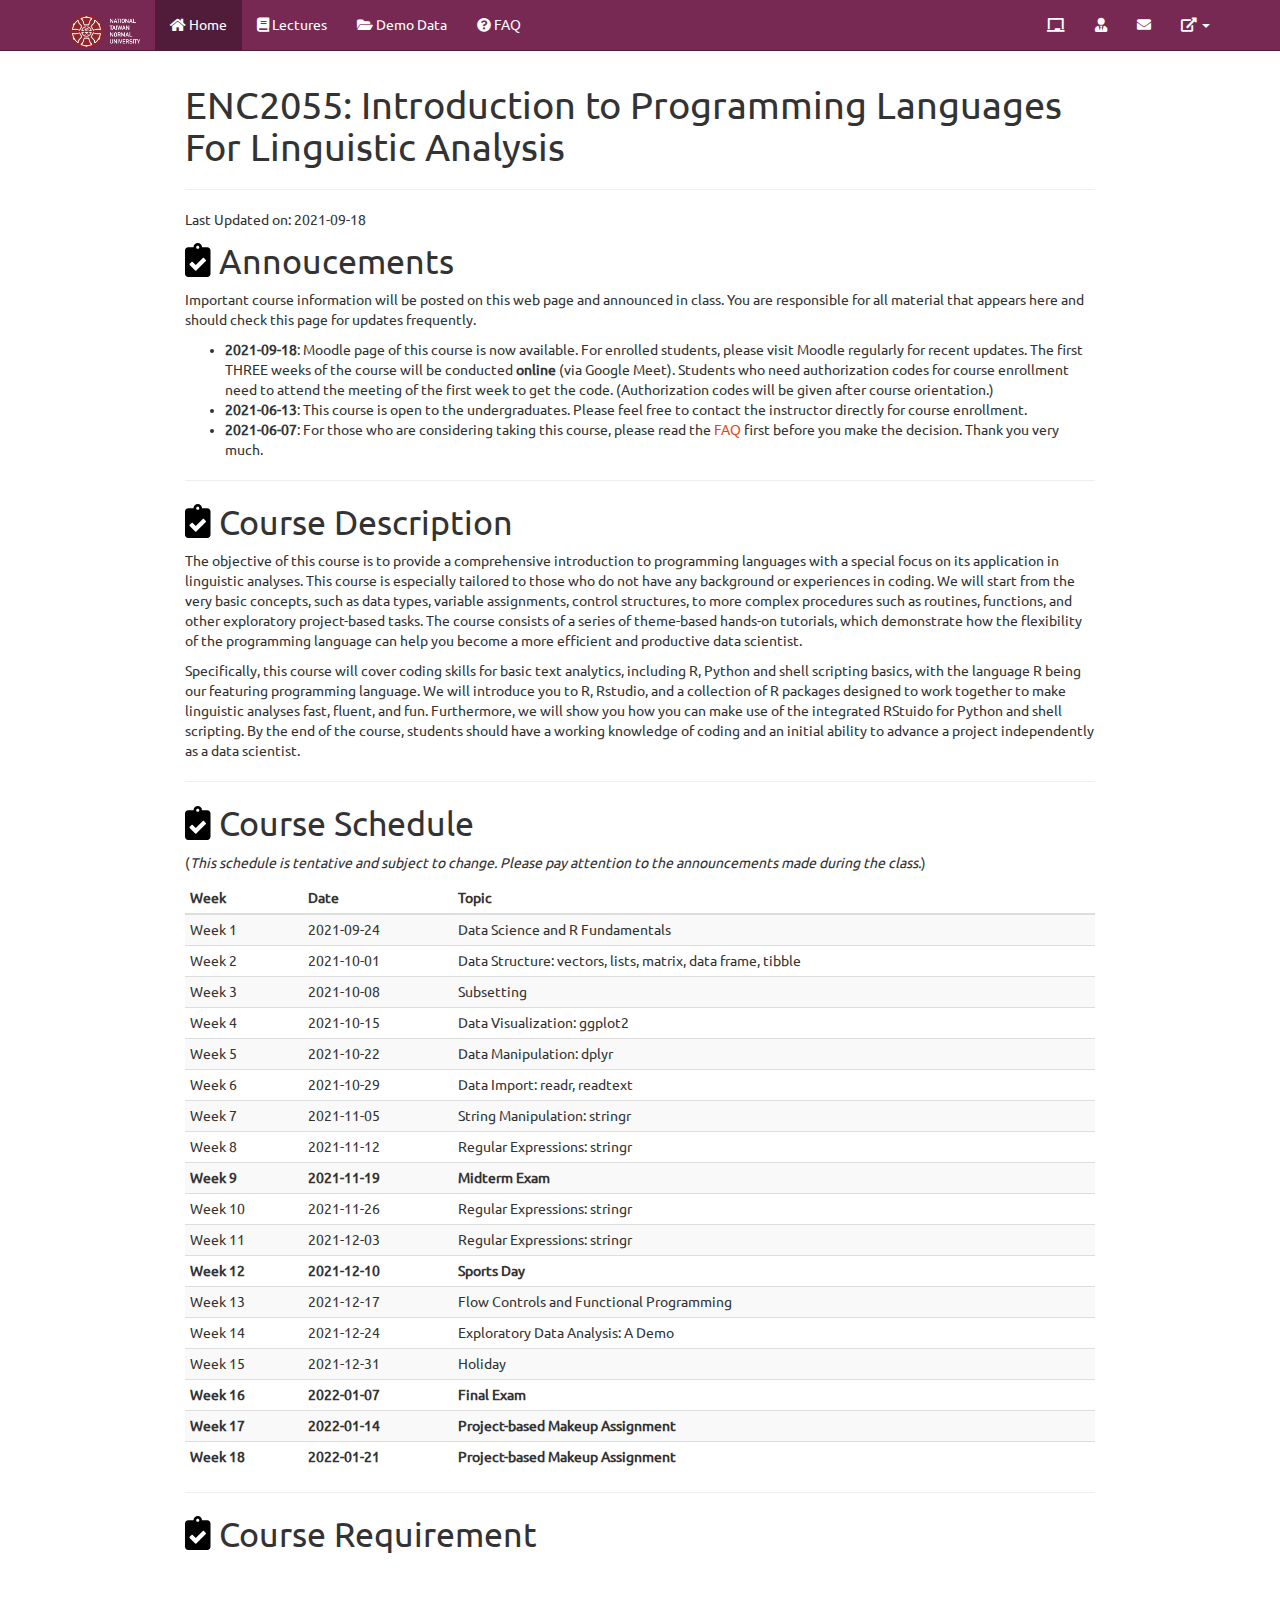
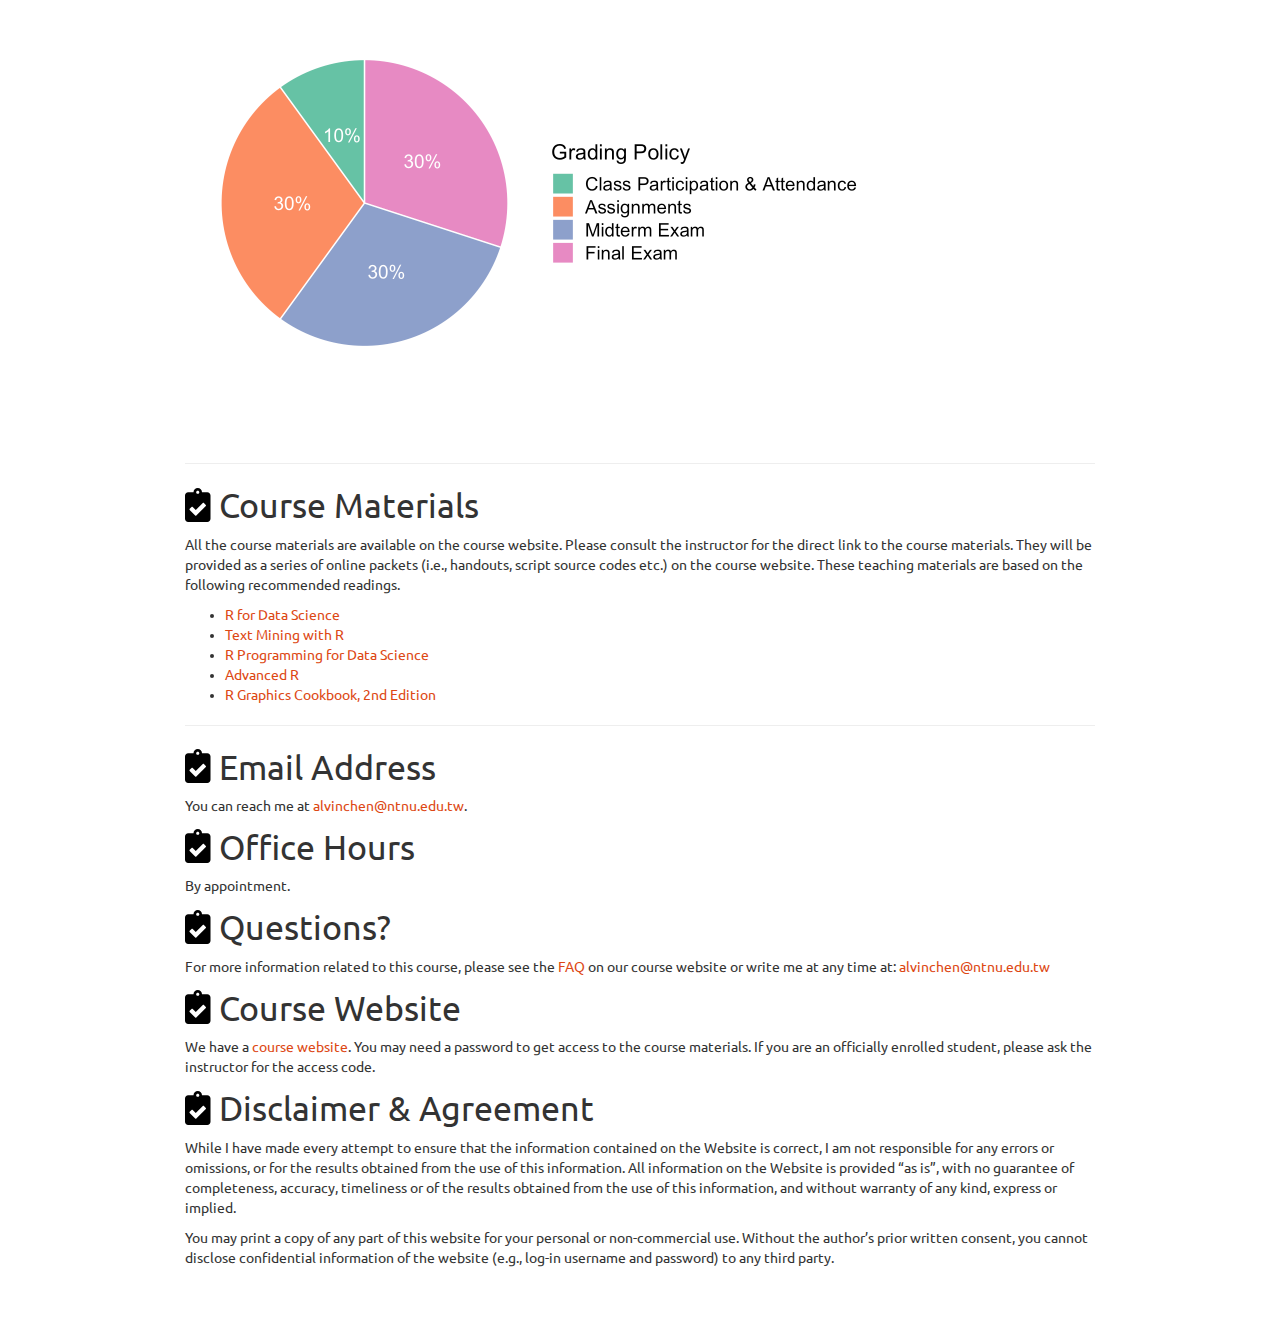
==== commit 746b5089: "2021fall" ====
--- a/docs/index.html
+++ b/docs/index.html
@@ -347,7 +347,7 @@
 
 
 <hr />
-<p>Last Updated on: 2021-07-19</p>
+<p>Last Updated on: 2021-09-18</p>
 <!-- ```{css, echo=FALSE} -->
 <!-- .bg-primary, .bg-success, .bg-warning, .bg-info, .bg-danger { -->
 <!--   #background-color: lightpink; -->
@@ -365,11 +365,12 @@
 <!-- This course is open to the undergrad students. If you are interested in this course, please read the [FAQ](FAQ.html) or contact the instructor directly.  -->
 <!-- ::: -->
 <p>Important course information will be posted on this web page and announced in class. You are responsible for all material that appears here and should check this page for updates frequently.</p>
-<!-- - **2021-07-19**: The course materials will be updated on a weekly basis. Please note that not all the materials have been complete and make sure that you visit this website regularly to get the most up-to-date materials/information. -->
+<!-- - **2021-09-18**: The course materials will be updated on a weekly basis. Please note that not all the materials have been complete and make sure that you visit this website regularly to get the most up-to-date materials/information. -->
 <!-- - **2020-05-11**: Starting from May 15, we switch back to the physical classroom teaching. -->
 <!-- - **2020-04-11**: Due to the recent development of COVID-19, our class meeting will be conducted remotely via Google Hangout Meet conferencing starting from this week. We will switch back to the traditional classroom when the crisis is over. Please stay safe as always! Details are avaialble on our Moodle. -->
 <!-- - **2020-02-24**: Due to the outbreak of the coronavirus disease (COVID-19), the course schedule has been updated in response to the change of the semester start. -->
 <ul>
+<li><strong>2021-09-18</strong>: Moodle page of this course is now available. For enrolled students, please visit Moodle regularly for recent updates. The first THREE weeks of the course will be conducted <strong>online</strong> (via Google Meet). Students who need authorization codes for course enrollment need to attend the meeting of the first week to get the code. (Authorization codes will be given after course orientation.)</li>
 <li><strong>2021-06-13</strong>: This course is open to the undergraduates. Please feel free to contact the instructor directly for course enrollment.</li>
 <li><strong>2021-06-07</strong>: For those who are considering taking this course, please read the <a href="FAQ.html">FAQ</a> first before you make the decision. Thank you very much.</li>
 </ul>
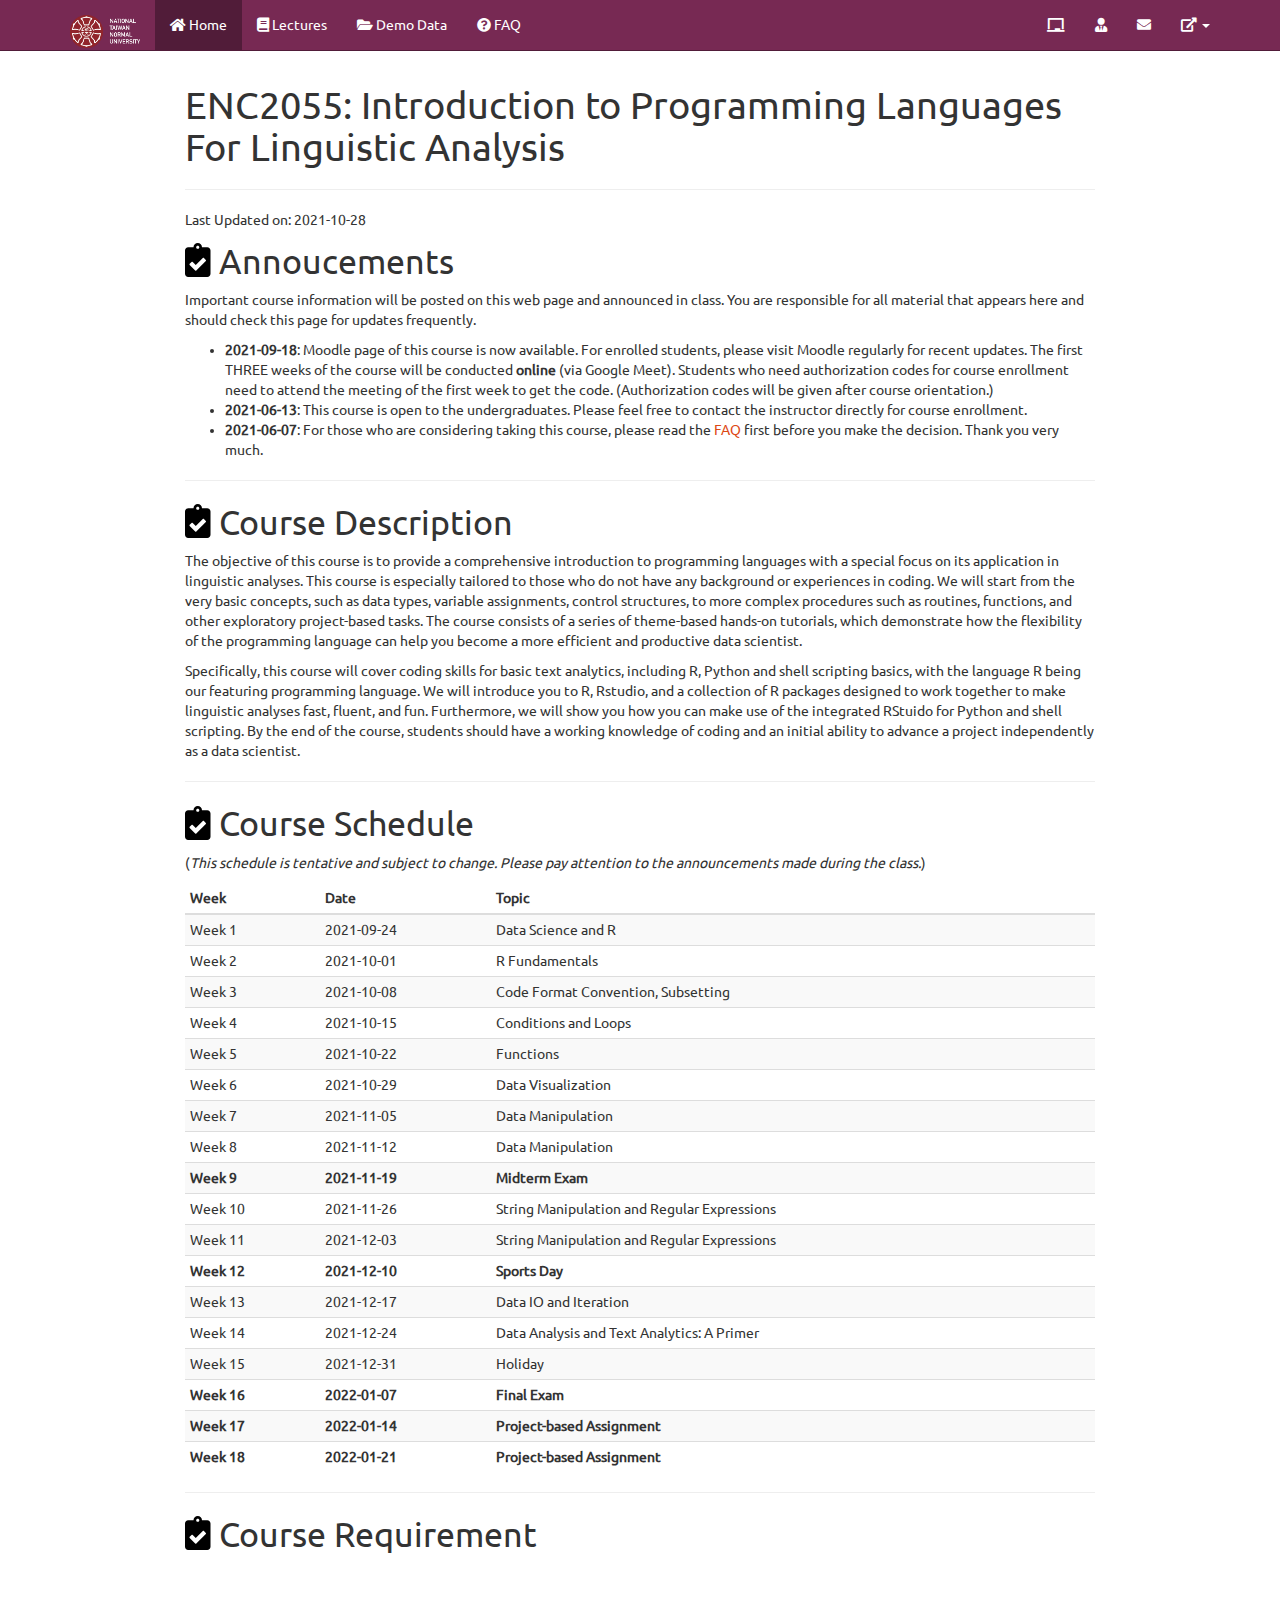
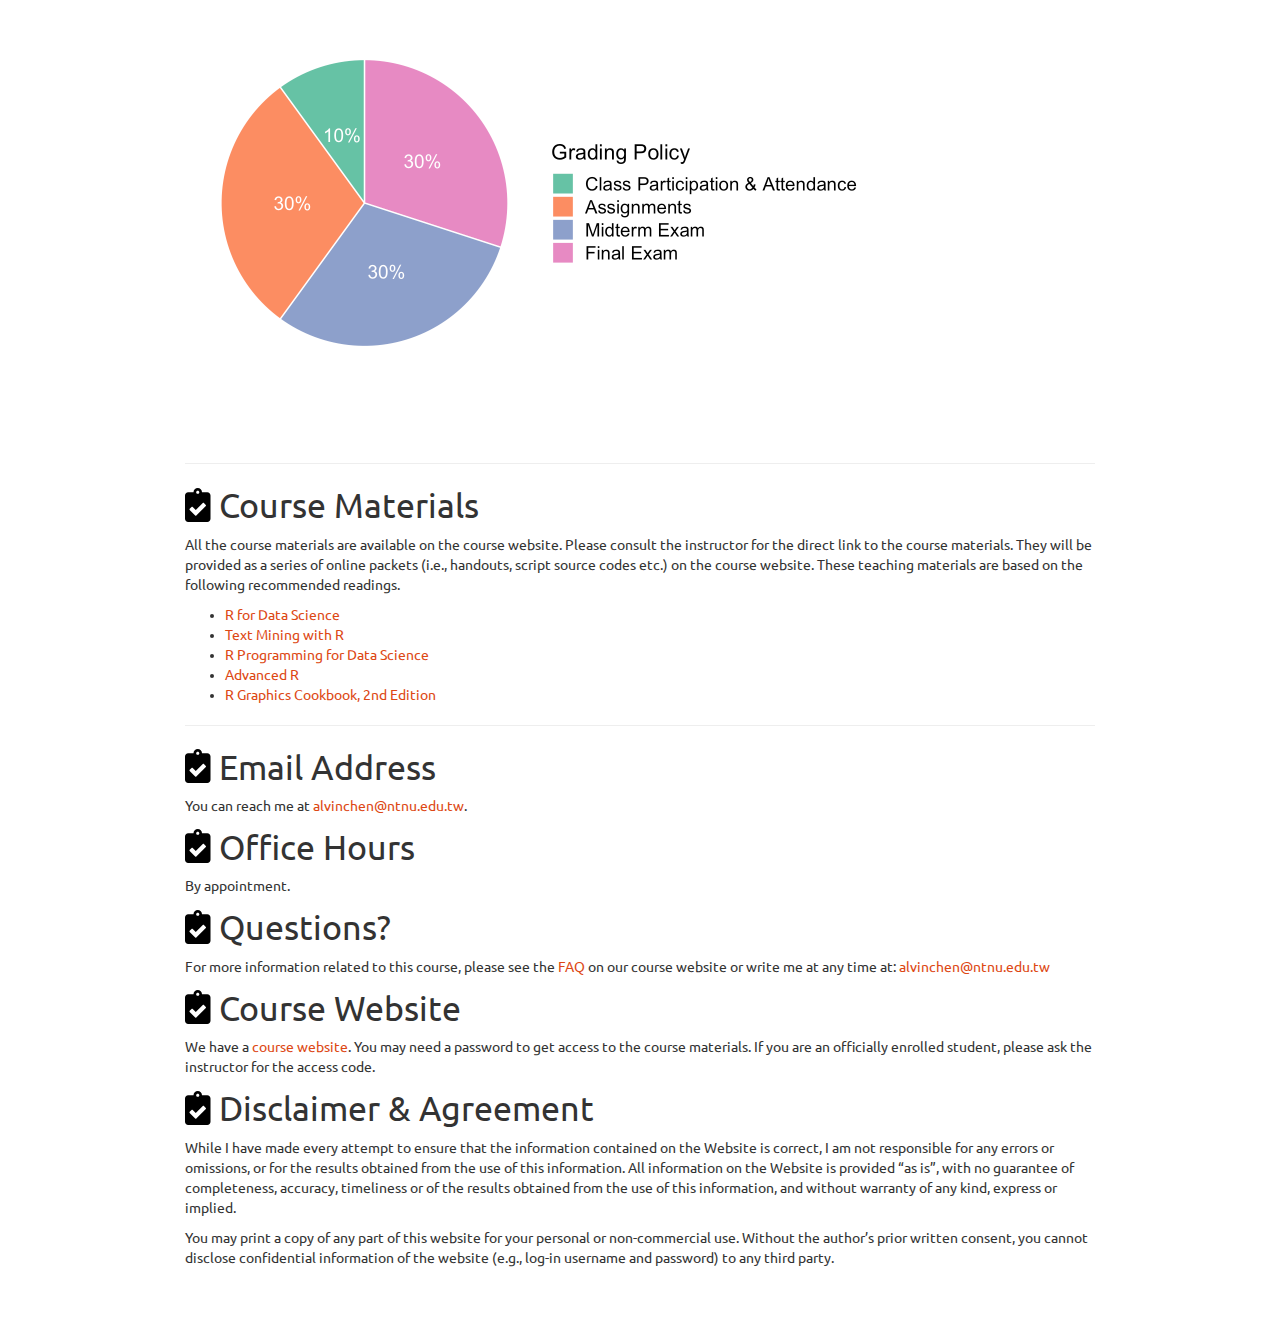
==== commit 7c0c305c: "schedule" ====
--- a/docs/index.html
+++ b/docs/index.html
@@ -13,8 +13,8 @@
 
 <title>ENC2055: Introduction to Programming Languages For Linguistic Analysis</title>
 
-<script src="site_libs/header-attrs-2.9/header-attrs.js"></script>
-<script src="site_libs/jquery-1.11.3/jquery.min.js"></script>
+<script src="site_libs/header-attrs-2.11/header-attrs.js"></script>
+<script src="site_libs/jquery-3.6.0/jquery-3.6.0.min.js"></script>
 <meta name="viewport" content="width=device-width, initial-scale=1" />
 <link href="site_libs/bootstrap-3.3.5/css/united.min.css" rel="stylesheet" />
 <script src="site_libs/bootstrap-3.3.5/js/bootstrap.min.js"></script>
@@ -347,7 +347,7 @@
 
 
 <hr />
-<p>Last Updated on: 2021-09-18</p>
+<p>Last Updated on: 2021-10-28</p>
 <!-- ```{css, echo=FALSE} -->
 <!-- .bg-primary, .bg-success, .bg-warning, .bg-info, .bg-danger { -->
 <!--   #background-color: lightpink; -->
@@ -365,7 +365,7 @@
 <!-- This course is open to the undergrad students. If you are interested in this course, please read the [FAQ](FAQ.html) or contact the instructor directly.  -->
 <!-- ::: -->
 <p>Important course information will be posted on this web page and announced in class. You are responsible for all material that appears here and should check this page for updates frequently.</p>
-<!-- - **2021-09-18**: The course materials will be updated on a weekly basis. Please note that not all the materials have been complete and make sure that you visit this website regularly to get the most up-to-date materials/information. -->
+<!-- - **2021-10-28**: The course materials will be updated on a weekly basis. Please note that not all the materials have been complete and make sure that you visit this website regularly to get the most up-to-date materials/information. -->
 <!-- - **2020-05-11**: Starting from May 15, we switch back to the physical classroom teaching. -->
 <!-- - **2020-04-11**: Due to the recent development of COVID-19, our class meeting will be conducted remotely via Google Hangout Meet conferencing starting from this week. We will switch back to the traditional classroom when the crisis is over. Please stay safe as always! Details are avaialble on our Moodle. -->
 <!-- - **2020-02-24**: Due to the outbreak of the coronavirus disease (COVID-19), the course schedule has been updated in response to the change of the semester start. -->
@@ -423,7 +423,7 @@
 2021-09-24
 </td>
 <td style="text-align:left;">
-Data Science and R Fundamentals
+Data Science and R
 </td>
 </tr>
 <tr>
@@ -434,7 +434,7 @@
 2021-10-01
 </td>
 <td style="text-align:left;">
-Data Structure: vectors, lists, matrix, data frame, tibble
+R Fundamentals
 </td>
 </tr>
 <tr>
@@ -445,7 +445,7 @@
 2021-10-08
 </td>
 <td style="text-align:left;">
-Subsetting
+Code Format Convention, Subsetting
 </td>
 </tr>
 <tr>
@@ -456,7 +456,7 @@
 2021-10-15
 </td>
 <td style="text-align:left;">
-Data Visualization: ggplot2
+Conditions and Loops
 </td>
 </tr>
 <tr>
@@ -467,7 +467,7 @@
 2021-10-22
 </td>
 <td style="text-align:left;">
-Data Manipulation: dplyr
+Functions
 </td>
 </tr>
 <tr>
@@ -478,7 +478,7 @@
 2021-10-29
 </td>
 <td style="text-align:left;">
-Data Import: readr, readtext
+Data Visualization
 </td>
 </tr>
 <tr>
@@ -489,7 +489,7 @@
 2021-11-05
 </td>
 <td style="text-align:left;">
-String Manipulation: stringr
+Data Manipulation
 </td>
 </tr>
 <tr>
@@ -500,7 +500,7 @@
 2021-11-12
 </td>
 <td style="text-align:left;">
-Regular Expressions: stringr
+Data Manipulation
 </td>
 </tr>
 <tr>
@@ -522,7 +522,7 @@
 2021-11-26
 </td>
 <td style="text-align:left;">
-Regular Expressions: stringr
+String Manipulation and Regular Expressions
 </td>
 </tr>
 <tr>
@@ -533,7 +533,7 @@
 2021-12-03
 </td>
 <td style="text-align:left;">
-Regular Expressions: stringr
+String Manipulation and Regular Expressions
 </td>
 </tr>
 <tr>
@@ -555,7 +555,7 @@
 2021-12-17
 </td>
 <td style="text-align:left;">
-Flow Controls and Functional Programming
+Data IO and Iteration
 </td>
 </tr>
 <tr>
@@ -566,7 +566,7 @@
 2021-12-24
 </td>
 <td style="text-align:left;">
-Exploratory Data Analysis: A Demo
+Data Analysis and Text Analytics: A Primer
 </td>
 </tr>
 <tr>
@@ -599,7 +599,7 @@
 2022-01-14
 </td>
 <td style="text-align:left;font-weight: bold;">
-Project-based Makeup Assignment
+Project-based Assignment
 </td>
 </tr>
 <tr>
@@ -610,7 +610,7 @@
 2022-01-21
 </td>
 <td style="text-align:left;font-weight: bold;">
-Project-based Makeup Assignment
+Project-based Assignment
 </td>
 </tr>
 </tbody>
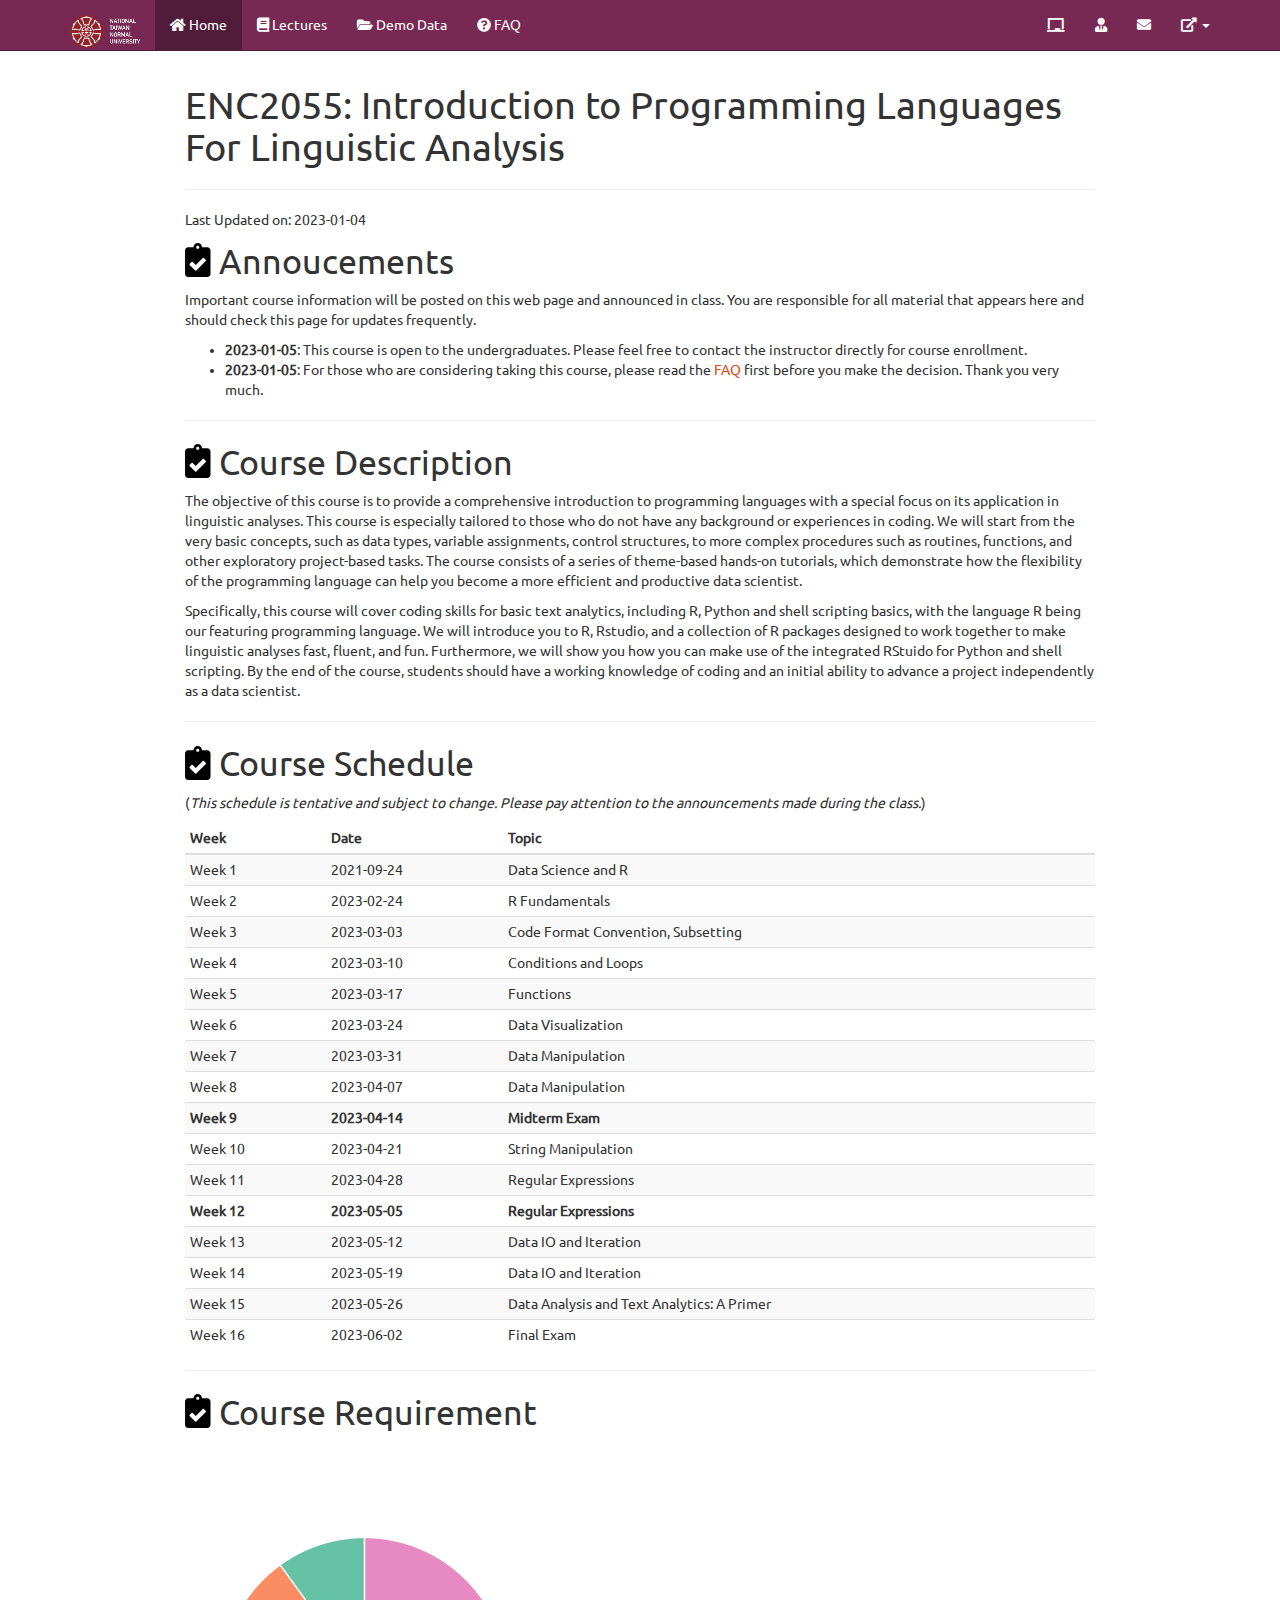
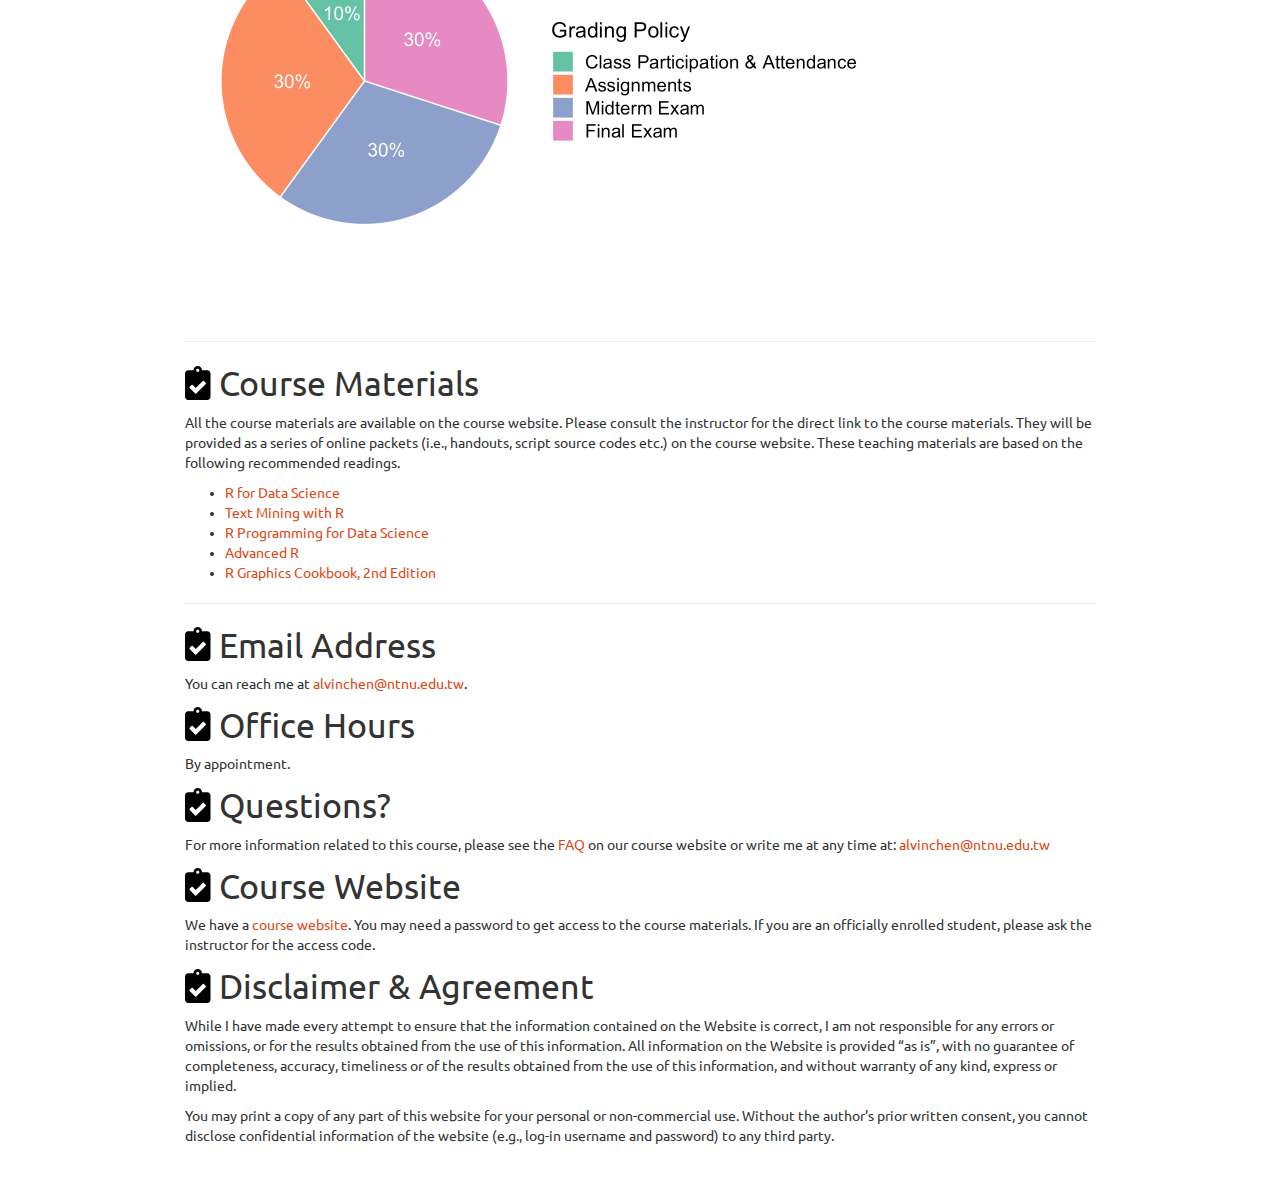
==== commit 763b187e: "newsemester" ====
--- a/docs/index.html
+++ b/docs/index.html
@@ -341,13 +341,14 @@
 
 
 
-<h1 class="title toc-ignore">ENC2055: Introduction to Programming Languages For Linguistic Analysis</h1>
+<h1 class="title toc-ignore">ENC2055: Introduction to Programming
+Languages For Linguistic Analysis</h1>
 
 </div>
 
 
 <hr />
-<p>Last Updated on: 2021-10-28</p>
+<p>Last Updated on: 2023-01-04</p>
 <!-- ```{css, echo=FALSE} -->
 <!-- .bg-primary, .bg-success, .bg-warning, .bg-info, .bg-danger { -->
 <!--   #background-color: lightpink; -->
@@ -360,19 +361,27 @@
 <!-- } -->
 <!-- ``` -->
 <div id="annoucements" class="section level1">
-<h1><svg viewBox="0 0 384 512" style="height:1em;position:relative;display:inline-block;top:.1em;" xmlns="http://www.w3.org/2000/svg"> <path d="M336 64h-80c0-35.3-28.7-64-64-64s-64 28.7-64 64H48C21.5 64 0 85.5 0 112v352c0 26.5 21.5 48 48 48h288c26.5 0 48-21.5 48-48V112c0-26.5-21.5-48-48-48zM192 40c13.3 0 24 10.7 24 24s-10.7 24-24 24-24-10.7-24-24 10.7-24 24-24zm121.2 231.8l-143 141.8c-4.7 4.7-12.3 4.6-17-.1l-82.6-83.3c-4.7-4.7-4.6-12.3.1-17L99.1 285c4.7-4.7 12.3-4.6 17 .1l46 46.4 106-105.2c4.7-4.7 12.3-4.6 17 .1l28.2 28.4c4.7 4.8 4.6 12.3-.1 17z"></path></svg> Annoucements</h1>
+<h1><svg viewBox="0 0 384 512" style="height:1em;position:relative;display:inline-block;top:.1em;" xmlns="http://www.w3.org/2000/svg">
+<path d="M336 64h-80c0-35.3-28.7-64-64-64s-64 28.7-64 64H48C21.5 64 0 85.5 0 112v352c0 26.5 21.5 48 48 48h288c26.5 0 48-21.5 48-48V112c0-26.5-21.5-48-48-48zM192 40c13.3 0 24 10.7 24 24s-10.7 24-24 24-24-10.7-24-24 10.7-24 24-24zm121.2 231.8l-143 141.8c-4.7 4.7-12.3 4.6-17-.1l-82.6-83.3c-4.7-4.7-4.6-12.3.1-17L99.1 285c4.7-4.7 12.3-4.6 17 .1l46 46.4 106-105.2c4.7-4.7 12.3-4.6 17 .1l28.2 28.4c4.7 4.8 4.6 12.3-.1 17z"></path></svg>
+Annoucements</h1>
 <!-- :::{.bg-success} -->
 <!-- This course is open to the undergrad students. If you are interested in this course, please read the [FAQ](FAQ.html) or contact the instructor directly.  -->
 <!-- ::: -->
-<p>Important course information will be posted on this web page and announced in class. You are responsible for all material that appears here and should check this page for updates frequently.</p>
-<!-- - **2021-10-28**: The course materials will be updated on a weekly basis. Please note that not all the materials have been complete and make sure that you visit this website regularly to get the most up-to-date materials/information. -->
+<p>Important course information will be posted on this web page and
+announced in class. You are responsible for all material that appears
+here and should check this page for updates frequently.</p>
+<!-- - **2023-01-04**: The course materials will be updated on a weekly basis. Please note that not all the materials have been complete and make sure that you visit this website regularly to get the most up-to-date materials/information. -->
 <!-- - **2020-05-11**: Starting from May 15, we switch back to the physical classroom teaching. -->
 <!-- - **2020-04-11**: Due to the recent development of COVID-19, our class meeting will be conducted remotely via Google Hangout Meet conferencing starting from this week. We will switch back to the traditional classroom when the crisis is over. Please stay safe as always! Details are avaialble on our Moodle. -->
 <!-- - **2020-02-24**: Due to the outbreak of the coronavirus disease (COVID-19), the course schedule has been updated in response to the change of the semester start. -->
+<!-- - **2021-09-18**: Moodle page of this course is now available. For enrolled students, please visit Moodle regularly for recent updates. The first THREE weeks of the course will be conducted **online** (via Google Meet). Students who need authorization codes for course enrollment need to attend the meeting of the first week to get the code. (Authorization codes will be given after course orientation.) -->
 <ul>
-<li><strong>2021-09-18</strong>: Moodle page of this course is now available. For enrolled students, please visit Moodle regularly for recent updates. The first THREE weeks of the course will be conducted <strong>online</strong> (via Google Meet). Students who need authorization codes for course enrollment need to attend the meeting of the first week to get the code. (Authorization codes will be given after course orientation.)</li>
-<li><strong>2021-06-13</strong>: This course is open to the undergraduates. Please feel free to contact the instructor directly for course enrollment.</li>
-<li><strong>2021-06-07</strong>: For those who are considering taking this course, please read the <a href="FAQ.html">FAQ</a> first before you make the decision. Thank you very much.</li>
+<li><strong>2023-01-05</strong>: This course is open to the
+undergraduates. Please feel free to contact the instructor directly for
+course enrollment.</li>
+<li><strong>2023-01-05</strong>: For those who are considering taking
+this course, please read the <a href="FAQ.html">FAQ</a> first before you
+make the decision. Thank you very much.</li>
 </ul>
 <!-- :::{.bg-primary} -->
 <!-- Testing -->
@@ -392,14 +401,36 @@
 <hr />
 </div>
 <div id="course-description" class="section level1">
-<h1><svg viewBox="0 0 384 512" style="height:1em;position:relative;display:inline-block;top:.1em;" xmlns="http://www.w3.org/2000/svg"> <path d="M336 64h-80c0-35.3-28.7-64-64-64s-64 28.7-64 64H48C21.5 64 0 85.5 0 112v352c0 26.5 21.5 48 48 48h288c26.5 0 48-21.5 48-48V112c0-26.5-21.5-48-48-48zM192 40c13.3 0 24 10.7 24 24s-10.7 24-24 24-24-10.7-24-24 10.7-24 24-24zm121.2 231.8l-143 141.8c-4.7 4.7-12.3 4.6-17-.1l-82.6-83.3c-4.7-4.7-4.6-12.3.1-17L99.1 285c4.7-4.7 12.3-4.6 17 .1l46 46.4 106-105.2c4.7-4.7 12.3-4.6 17 .1l28.2 28.4c4.7 4.8 4.6 12.3-.1 17z"></path></svg> Course Description</h1>
-<p>The objective of this course is to provide a comprehensive introduction to programming languages with a special focus on its application in linguistic analyses. This course is especially tailored to those who do not have any background or experiences in coding. We will start from the very basic concepts, such as data types, variable assignments, control structures, to more complex procedures such as routines, functions, and other exploratory project-based tasks. The course consists of a series of theme-based hands-on tutorials, which demonstrate how the flexibility of the programming language can help you become a more efficient and productive data scientist.</p>
-<p>Specifically, this course will cover coding skills for basic text analytics, including R, Python and shell scripting basics, with the language R being our featuring programming language. We will introduce you to R, Rstudio, and a collection of R packages designed to work together to make linguistic analyses fast, fluent, and fun. Furthermore, we will show you how you can make use of the integrated RStuido for Python and shell scripting. By the end of the course, students should have a working knowledge of coding and an initial ability to advance a project independently as a data scientist.</p>
+<h1><svg viewBox="0 0 384 512" style="height:1em;position:relative;display:inline-block;top:.1em;" xmlns="http://www.w3.org/2000/svg">
+<path d="M336 64h-80c0-35.3-28.7-64-64-64s-64 28.7-64 64H48C21.5 64 0 85.5 0 112v352c0 26.5 21.5 48 48 48h288c26.5 0 48-21.5 48-48V112c0-26.5-21.5-48-48-48zM192 40c13.3 0 24 10.7 24 24s-10.7 24-24 24-24-10.7-24-24 10.7-24 24-24zm121.2 231.8l-143 141.8c-4.7 4.7-12.3 4.6-17-.1l-82.6-83.3c-4.7-4.7-4.6-12.3.1-17L99.1 285c4.7-4.7 12.3-4.6 17 .1l46 46.4 106-105.2c4.7-4.7 12.3-4.6 17 .1l28.2 28.4c4.7 4.8 4.6 12.3-.1 17z"></path></svg>
+Course Description</h1>
+<p>The objective of this course is to provide a comprehensive
+introduction to programming languages with a special focus on its
+application in linguistic analyses. This course is especially tailored
+to those who do not have any background or experiences in coding. We
+will start from the very basic concepts, such as data types, variable
+assignments, control structures, to more complex procedures such as
+routines, functions, and other exploratory project-based tasks. The
+course consists of a series of theme-based hands-on tutorials, which
+demonstrate how the flexibility of the programming language can help you
+become a more efficient and productive data scientist.</p>
+<p>Specifically, this course will cover coding skills for basic text
+analytics, including R, Python and shell scripting basics, with the
+language R being our featuring programming language. We will introduce
+you to R, Rstudio, and a collection of R packages designed to work
+together to make linguistic analyses fast, fluent, and fun. Furthermore,
+we will show you how you can make use of the integrated RStuido for
+Python and shell scripting. By the end of the course, students should
+have a working knowledge of coding and an initial ability to advance a
+project independently as a data scientist.</p>
 <hr />
 </div>
 <div id="course-schedule" class="section level1">
-<h1><svg viewBox="0 0 384 512" style="height:1em;position:relative;display:inline-block;top:.1em;" xmlns="http://www.w3.org/2000/svg"> <path d="M336 64h-80c0-35.3-28.7-64-64-64s-64 28.7-64 64H48C21.5 64 0 85.5 0 112v352c0 26.5 21.5 48 48 48h288c26.5 0 48-21.5 48-48V112c0-26.5-21.5-48-48-48zM192 40c13.3 0 24 10.7 24 24s-10.7 24-24 24-24-10.7-24-24 10.7-24 24-24zm121.2 231.8l-143 141.8c-4.7 4.7-12.3 4.6-17-.1l-82.6-83.3c-4.7-4.7-4.6-12.3.1-17L99.1 285c4.7-4.7 12.3-4.6 17 .1l46 46.4 106-105.2c4.7-4.7 12.3-4.6 17 .1l28.2 28.4c4.7 4.8 4.6 12.3-.1 17z"></path></svg> Course Schedule</h1>
-<p>(<em>This schedule is tentative and subject to change. Please pay attention to the announcements made during the class.</em>)</p>
+<h1><svg viewBox="0 0 384 512" style="height:1em;position:relative;display:inline-block;top:.1em;" xmlns="http://www.w3.org/2000/svg">
+<path d="M336 64h-80c0-35.3-28.7-64-64-64s-64 28.7-64 64H48C21.5 64 0 85.5 0 112v352c0 26.5 21.5 48 48 48h288c26.5 0 48-21.5 48-48V112c0-26.5-21.5-48-48-48zM192 40c13.3 0 24 10.7 24 24s-10.7 24-24 24-24-10.7-24-24 10.7-24 24-24zm121.2 231.8l-143 141.8c-4.7 4.7-12.3 4.6-17-.1l-82.6-83.3c-4.7-4.7-4.6-12.3.1-17L99.1 285c4.7-4.7 12.3-4.6 17 .1l46 46.4 106-105.2c4.7-4.7 12.3-4.6 17 .1l28.2 28.4c4.7 4.8 4.6 12.3-.1 17z"></path></svg>
+Course Schedule</h1>
+<p>(<em>This schedule is tentative and subject to change. Please pay
+attention to the announcements made during the class.</em>)</p>
 <table class="table table-striped table-hover table-condensed table-responsive" style="margin-left: auto; margin-right: auto;">
 <thead>
 <tr>
@@ -431,7 +462,7 @@
 Week 2
 </td>
 <td style="text-align:left;">
-2021-10-01
+2023-02-24
 </td>
 <td style="text-align:left;">
 R Fundamentals
@@ -442,7 +473,7 @@
 Week 3
 </td>
 <td style="text-align:left;">
-2021-10-08
+2023-03-03
 </td>
 <td style="text-align:left;">
 Code Format Convention, Subsetting
@@ -453,7 +484,7 @@
 Week 4
 </td>
 <td style="text-align:left;">
-2021-10-15
+2023-03-10
 </td>
 <td style="text-align:left;">
 Conditions and Loops
@@ -464,7 +495,7 @@
 Week 5
 </td>
 <td style="text-align:left;">
-2021-10-22
+2023-03-17
 </td>
 <td style="text-align:left;">
 Functions
@@ -475,7 +506,7 @@
 Week 6
 </td>
 <td style="text-align:left;">
-2021-10-29
+2023-03-24
 </td>
 <td style="text-align:left;">
 Data Visualization
@@ -486,7 +517,7 @@
 Week 7
 </td>
 <td style="text-align:left;">
-2021-11-05
+2023-03-31
 </td>
 <td style="text-align:left;">
 Data Manipulation
@@ -497,7 +528,7 @@
 Week 8
 </td>
 <td style="text-align:left;">
-2021-11-12
+2023-04-07
 </td>
 <td style="text-align:left;">
 Data Manipulation
@@ -508,7 +539,7 @@
 Week 9
 </td>
 <td style="text-align:left;font-weight: bold;">
-2021-11-19
+2023-04-14
 </td>
 <td style="text-align:left;font-weight: bold;">
 Midterm Exam
@@ -519,10 +550,10 @@
 Week 10
 </td>
 <td style="text-align:left;">
-2021-11-26
-</td>
-<td style="text-align:left;">
-String Manipulation and Regular Expressions
+2023-04-21
+</td>
+<td style="text-align:left;">
+String Manipulation
 </td>
 </tr>
 <tr>
@@ -530,10 +561,10 @@
 Week 11
 </td>
 <td style="text-align:left;">
-2021-12-03
-</td>
-<td style="text-align:left;">
-String Manipulation and Regular Expressions
+2023-04-28
+</td>
+<td style="text-align:left;">
+Regular Expressions
 </td>
 </tr>
 <tr>
@@ -541,10 +572,10 @@
 Week 12
 </td>
 <td style="text-align:left;font-weight: bold;">
-2021-12-10
+2023-05-05
 </td>
 <td style="text-align:left;font-weight: bold;">
-Sports Day
+Regular Expressions
 </td>
 </tr>
 <tr>
@@ -552,7 +583,7 @@
 Week 13
 </td>
 <td style="text-align:left;">
-2021-12-17
+2023-05-12
 </td>
 <td style="text-align:left;">
 Data IO and Iteration
@@ -563,7 +594,18 @@
 Week 14
 </td>
 <td style="text-align:left;">
-2021-12-24
+2023-05-19
+</td>
+<td style="text-align:left;">
+Data IO and Iteration
+</td>
+</tr>
+<tr>
+<td style="text-align:left;">
+Week 15
+</td>
+<td style="text-align:left;">
+2023-05-26
 </td>
 <td style="text-align:left;">
 Data Analysis and Text Analytics: A Primer
@@ -571,46 +613,13 @@
 </tr>
 <tr>
 <td style="text-align:left;">
-Week 15
-</td>
-<td style="text-align:left;">
-2021-12-31
-</td>
-<td style="text-align:left;">
-Holiday
-</td>
-</tr>
-<tr>
-<td style="text-align:left;font-weight: bold;">
 Week 16
 </td>
-<td style="text-align:left;font-weight: bold;">
-2022-01-07
-</td>
-<td style="text-align:left;font-weight: bold;">
+<td style="text-align:left;">
+2023-06-02
+</td>
+<td style="text-align:left;">
 Final Exam
-</td>
-</tr>
-<tr>
-<td style="text-align:left;font-weight: bold;">
-Week 17
-</td>
-<td style="text-align:left;font-weight: bold;">
-2022-01-14
-</td>
-<td style="text-align:left;font-weight: bold;">
-Project-based Assignment
-</td>
-</tr>
-<tr>
-<td style="text-align:left;font-weight: bold;">
-Week 18
-</td>
-<td style="text-align:left;font-weight: bold;">
-2022-01-21
-</td>
-<td style="text-align:left;font-weight: bold;">
-Project-based Assignment
 </td>
 </tr>
 </tbody>
@@ -618,42 +627,79 @@
 <hr />
 </div>
 <div id="course-requirement" class="section level1">
-<h1><svg viewBox="0 0 384 512" style="height:1em;position:relative;display:inline-block;top:.1em;" xmlns="http://www.w3.org/2000/svg"> <path d="M336 64h-80c0-35.3-28.7-64-64-64s-64 28.7-64 64H48C21.5 64 0 85.5 0 112v352c0 26.5 21.5 48 48 48h288c26.5 0 48-21.5 48-48V112c0-26.5-21.5-48-48-48zM192 40c13.3 0 24 10.7 24 24s-10.7 24-24 24-24-10.7-24-24 10.7-24 24-24zm121.2 231.8l-143 141.8c-4.7 4.7-12.3 4.6-17-.1l-82.6-83.3c-4.7-4.7-4.6-12.3.1-17L99.1 285c4.7-4.7 12.3-4.6 17 .1l46 46.4 106-105.2c4.7-4.7 12.3-4.6 17 .1l28.2 28.4c4.7 4.8 4.6 12.3-.1 17z"></path></svg> Course Requirement</h1>
+<h1><svg viewBox="0 0 384 512" style="height:1em;position:relative;display:inline-block;top:.1em;" xmlns="http://www.w3.org/2000/svg">
+<path d="M336 64h-80c0-35.3-28.7-64-64-64s-64 28.7-64 64H48C21.5 64 0 85.5 0 112v352c0 26.5 21.5 48 48 48h288c26.5 0 48-21.5 48-48V112c0-26.5-21.5-48-48-48zM192 40c13.3 0 24 10.7 24 24s-10.7 24-24 24-24-10.7-24-24 10.7-24 24-24zm121.2 231.8l-143 141.8c-4.7 4.7-12.3 4.6-17-.1l-82.6-83.3c-4.7-4.7-4.6-12.3.1-17L99.1 285c4.7-4.7 12.3-4.6 17 .1l46 46.4 106-105.2c4.7-4.7 12.3-4.6 17 .1l28.2 28.4c4.7 4.8 4.6 12.3-.1 17z"></path></svg>
+Course Requirement</h1>
 <p><img src="index_files/figure-html/unnamed-chunk-2-1.png" width="672" /></p>
 <hr />
 </div>
 <div id="course-materials" class="section level1">
-<h1><svg viewBox="0 0 384 512" style="height:1em;position:relative;display:inline-block;top:.1em;" xmlns="http://www.w3.org/2000/svg"> <path d="M336 64h-80c0-35.3-28.7-64-64-64s-64 28.7-64 64H48C21.5 64 0 85.5 0 112v352c0 26.5 21.5 48 48 48h288c26.5 0 48-21.5 48-48V112c0-26.5-21.5-48-48-48zM192 40c13.3 0 24 10.7 24 24s-10.7 24-24 24-24-10.7-24-24 10.7-24 24-24zm121.2 231.8l-143 141.8c-4.7 4.7-12.3 4.6-17-.1l-82.6-83.3c-4.7-4.7-4.6-12.3.1-17L99.1 285c4.7-4.7 12.3-4.6 17 .1l46 46.4 106-105.2c4.7-4.7 12.3-4.6 17 .1l28.2 28.4c4.7 4.8 4.6 12.3-.1 17z"></path></svg> Course Materials</h1>
-<p>All the course materials are available on the course website. Please consult the instructor for the direct link to the course materials. They will be provided as a series of online packets (i.e., handouts, script source codes etc.) on the course website. These teaching materials are based on the following recommended readings.</p>
+<h1><svg viewBox="0 0 384 512" style="height:1em;position:relative;display:inline-block;top:.1em;" xmlns="http://www.w3.org/2000/svg">
+<path d="M336 64h-80c0-35.3-28.7-64-64-64s-64 28.7-64 64H48C21.5 64 0 85.5 0 112v352c0 26.5 21.5 48 48 48h288c26.5 0 48-21.5 48-48V112c0-26.5-21.5-48-48-48zM192 40c13.3 0 24 10.7 24 24s-10.7 24-24 24-24-10.7-24-24 10.7-24 24-24zm121.2 231.8l-143 141.8c-4.7 4.7-12.3 4.6-17-.1l-82.6-83.3c-4.7-4.7-4.6-12.3.1-17L99.1 285c4.7-4.7 12.3-4.6 17 .1l46 46.4 106-105.2c4.7-4.7 12.3-4.6 17 .1l28.2 28.4c4.7 4.8 4.6 12.3-.1 17z"></path></svg>
+Course Materials</h1>
+<p>All the course materials are available on the course website. Please
+consult the instructor for the direct link to the course materials. They
+will be provided as a series of online packets (i.e., handouts, script
+source codes etc.) on the course website. These teaching materials are
+based on the following recommended readings.</p>
 <ul>
 <li><a href="https://r4ds.had.co.nz/">R for Data Science</a></li>
-<li><a href="https://www.tidytextmining.com/">Text Mining with R</a></li>
-<li><a href="https://bookdown.org/rdpeng/rprogdatascience/">R Programming for Data Science</a></li>
+<li><a href="https://www.tidytextmining.com/">Text Mining with
+R</a></li>
+<li><a href="https://bookdown.org/rdpeng/rprogdatascience/">R
+Programming for Data Science</a></li>
 <li><a href="https://adv-r.hadley.nz/">Advanced R</a></li>
-<li><a href="https://r-graphics.org/">R Graphics Cookbook, 2nd Edition</a></li>
+<li><a href="https://r-graphics.org/">R Graphics Cookbook, 2nd
+Edition</a></li>
 </ul>
 <hr />
 </div>
 <div id="email-address" class="section level1">
-<h1><svg viewBox="0 0 384 512" style="height:1em;position:relative;display:inline-block;top:.1em;" xmlns="http://www.w3.org/2000/svg"> <path d="M336 64h-80c0-35.3-28.7-64-64-64s-64 28.7-64 64H48C21.5 64 0 85.5 0 112v352c0 26.5 21.5 48 48 48h288c26.5 0 48-21.5 48-48V112c0-26.5-21.5-48-48-48zM192 40c13.3 0 24 10.7 24 24s-10.7 24-24 24-24-10.7-24-24 10.7-24 24-24zm121.2 231.8l-143 141.8c-4.7 4.7-12.3 4.6-17-.1l-82.6-83.3c-4.7-4.7-4.6-12.3.1-17L99.1 285c4.7-4.7 12.3-4.6 17 .1l46 46.4 106-105.2c4.7-4.7 12.3-4.6 17 .1l28.2 28.4c4.7 4.8 4.6 12.3-.1 17z"></path></svg> Email Address</h1>
-<p>You can reach me at <a href="mailto:alvinchen@ntnu.edu.tw">alvinchen@ntnu.edu.tw</a>.</p>
+<h1><svg viewBox="0 0 384 512" style="height:1em;position:relative;display:inline-block;top:.1em;" xmlns="http://www.w3.org/2000/svg">
+<path d="M336 64h-80c0-35.3-28.7-64-64-64s-64 28.7-64 64H48C21.5 64 0 85.5 0 112v352c0 26.5 21.5 48 48 48h288c26.5 0 48-21.5 48-48V112c0-26.5-21.5-48-48-48zM192 40c13.3 0 24 10.7 24 24s-10.7 24-24 24-24-10.7-24-24 10.7-24 24-24zm121.2 231.8l-143 141.8c-4.7 4.7-12.3 4.6-17-.1l-82.6-83.3c-4.7-4.7-4.6-12.3.1-17L99.1 285c4.7-4.7 12.3-4.6 17 .1l46 46.4 106-105.2c4.7-4.7 12.3-4.6 17 .1l28.2 28.4c4.7 4.8 4.6 12.3-.1 17z"></path></svg>
+Email Address</h1>
+<p>You can reach me at <a
+href="mailto:alvinchen@ntnu.edu.tw">alvinchen@ntnu.edu.tw</a>.</p>
 </div>
 <div id="office-hours" class="section level1">
-<h1><svg viewBox="0 0 384 512" style="height:1em;position:relative;display:inline-block;top:.1em;" xmlns="http://www.w3.org/2000/svg"> <path d="M336 64h-80c0-35.3-28.7-64-64-64s-64 28.7-64 64H48C21.5 64 0 85.5 0 112v352c0 26.5 21.5 48 48 48h288c26.5 0 48-21.5 48-48V112c0-26.5-21.5-48-48-48zM192 40c13.3 0 24 10.7 24 24s-10.7 24-24 24-24-10.7-24-24 10.7-24 24-24zm121.2 231.8l-143 141.8c-4.7 4.7-12.3 4.6-17-.1l-82.6-83.3c-4.7-4.7-4.6-12.3.1-17L99.1 285c4.7-4.7 12.3-4.6 17 .1l46 46.4 106-105.2c4.7-4.7 12.3-4.6 17 .1l28.2 28.4c4.7 4.8 4.6 12.3-.1 17z"></path></svg> Office Hours</h1>
+<h1><svg viewBox="0 0 384 512" style="height:1em;position:relative;display:inline-block;top:.1em;" xmlns="http://www.w3.org/2000/svg">
+<path d="M336 64h-80c0-35.3-28.7-64-64-64s-64 28.7-64 64H48C21.5 64 0 85.5 0 112v352c0 26.5 21.5 48 48 48h288c26.5 0 48-21.5 48-48V112c0-26.5-21.5-48-48-48zM192 40c13.3 0 24 10.7 24 24s-10.7 24-24 24-24-10.7-24-24 10.7-24 24-24zm121.2 231.8l-143 141.8c-4.7 4.7-12.3 4.6-17-.1l-82.6-83.3c-4.7-4.7-4.6-12.3.1-17L99.1 285c4.7-4.7 12.3-4.6 17 .1l46 46.4 106-105.2c4.7-4.7 12.3-4.6 17 .1l28.2 28.4c4.7 4.8 4.6 12.3-.1 17z"></path></svg>
+Office Hours</h1>
 <p>By appointment.</p>
 </div>
 <div id="questions" class="section level1">
-<h1><svg viewBox="0 0 384 512" style="height:1em;position:relative;display:inline-block;top:.1em;" xmlns="http://www.w3.org/2000/svg"> <path d="M336 64h-80c0-35.3-28.7-64-64-64s-64 28.7-64 64H48C21.5 64 0 85.5 0 112v352c0 26.5 21.5 48 48 48h288c26.5 0 48-21.5 48-48V112c0-26.5-21.5-48-48-48zM192 40c13.3 0 24 10.7 24 24s-10.7 24-24 24-24-10.7-24-24 10.7-24 24-24zm121.2 231.8l-143 141.8c-4.7 4.7-12.3 4.6-17-.1l-82.6-83.3c-4.7-4.7-4.6-12.3.1-17L99.1 285c4.7-4.7 12.3-4.6 17 .1l46 46.4 106-105.2c4.7-4.7 12.3-4.6 17 .1l28.2 28.4c4.7 4.8 4.6 12.3-.1 17z"></path></svg> Questions?</h1>
-<p>For more information related to this course, please see the <a href="FAQ.html">FAQ</a> on our course website or write me at any time at: <a href="mailto:alvinchen@ntnu.edu.tw">alvinchen@ntnu.edu.tw</a></p>
+<h1><svg viewBox="0 0 384 512" style="height:1em;position:relative;display:inline-block;top:.1em;" xmlns="http://www.w3.org/2000/svg">
+<path d="M336 64h-80c0-35.3-28.7-64-64-64s-64 28.7-64 64H48C21.5 64 0 85.5 0 112v352c0 26.5 21.5 48 48 48h288c26.5 0 48-21.5 48-48V112c0-26.5-21.5-48-48-48zM192 40c13.3 0 24 10.7 24 24s-10.7 24-24 24-24-10.7-24-24 10.7-24 24-24zm121.2 231.8l-143 141.8c-4.7 4.7-12.3 4.6-17-.1l-82.6-83.3c-4.7-4.7-4.6-12.3.1-17L99.1 285c4.7-4.7 12.3-4.6 17 .1l46 46.4 106-105.2c4.7-4.7 12.3-4.6 17 .1l28.2 28.4c4.7 4.8 4.6 12.3-.1 17z"></path></svg>
+Questions?</h1>
+<p>For more information related to this course, please see the <a
+href="FAQ.html">FAQ</a> on our course website or write me at any time
+at: <a href="mailto:alvinchen@ntnu.edu.tw">alvinchen@ntnu.edu.tw</a></p>
 </div>
 <div id="course-website" class="section level1">
-<h1><svg viewBox="0 0 384 512" style="height:1em;position:relative;display:inline-block;top:.1em;" xmlns="http://www.w3.org/2000/svg"> <path d="M336 64h-80c0-35.3-28.7-64-64-64s-64 28.7-64 64H48C21.5 64 0 85.5 0 112v352c0 26.5 21.5 48 48 48h288c26.5 0 48-21.5 48-48V112c0-26.5-21.5-48-48-48zM192 40c13.3 0 24 10.7 24 24s-10.7 24-24 24-24-10.7-24-24 10.7-24 24-24zm121.2 231.8l-143 141.8c-4.7 4.7-12.3 4.6-17-.1l-82.6-83.3c-4.7-4.7-4.6-12.3.1-17L99.1 285c4.7-4.7 12.3-4.6 17 .1l46 46.4 106-105.2c4.7-4.7 12.3-4.6 17 .1l28.2 28.4c4.7 4.8 4.6 12.3-.1 17z"></path></svg> Course Website</h1>
-<p>We have a <a href="https://alvinntnu.github.io/NTNU_ENC2055/index.html">course website</a>. You may need a password to get access to the course materials. If you are an officially enrolled student, please ask the instructor for the access code.</p>
+<h1><svg viewBox="0 0 384 512" style="height:1em;position:relative;display:inline-block;top:.1em;" xmlns="http://www.w3.org/2000/svg">
+<path d="M336 64h-80c0-35.3-28.7-64-64-64s-64 28.7-64 64H48C21.5 64 0 85.5 0 112v352c0 26.5 21.5 48 48 48h288c26.5 0 48-21.5 48-48V112c0-26.5-21.5-48-48-48zM192 40c13.3 0 24 10.7 24 24s-10.7 24-24 24-24-10.7-24-24 10.7-24 24-24zm121.2 231.8l-143 141.8c-4.7 4.7-12.3 4.6-17-.1l-82.6-83.3c-4.7-4.7-4.6-12.3.1-17L99.1 285c4.7-4.7 12.3-4.6 17 .1l46 46.4 106-105.2c4.7-4.7 12.3-4.6 17 .1l28.2 28.4c4.7 4.8 4.6 12.3-.1 17z"></path></svg>
+Course Website</h1>
+<p>We have a <a
+href="https://alvinntnu.github.io/NTNU_ENC2055/index.html">course
+website</a>. You may need a password to get access to the course
+materials. If you are an officially enrolled student, please ask the
+instructor for the access code.</p>
 </div>
 <div id="disclaimer-agreement" class="section level1">
-<h1><svg viewBox="0 0 384 512" style="height:1em;position:relative;display:inline-block;top:.1em;" xmlns="http://www.w3.org/2000/svg"> <path d="M336 64h-80c0-35.3-28.7-64-64-64s-64 28.7-64 64H48C21.5 64 0 85.5 0 112v352c0 26.5 21.5 48 48 48h288c26.5 0 48-21.5 48-48V112c0-26.5-21.5-48-48-48zM192 40c13.3 0 24 10.7 24 24s-10.7 24-24 24-24-10.7-24-24 10.7-24 24-24zm121.2 231.8l-143 141.8c-4.7 4.7-12.3 4.6-17-.1l-82.6-83.3c-4.7-4.7-4.6-12.3.1-17L99.1 285c4.7-4.7 12.3-4.6 17 .1l46 46.4 106-105.2c4.7-4.7 12.3-4.6 17 .1l28.2 28.4c4.7 4.8 4.6 12.3-.1 17z"></path></svg> Disclaimer &amp; Agreement</h1>
-<p>While I have made every attempt to ensure that the information contained on the Website is correct, I am not responsible for any errors or omissions, or for the results obtained from the use of this information. All information on the Website is provided “as is”, with no guarantee of completeness, accuracy, timeliness or of the results obtained from the use of this information, and without warranty of any kind, express or implied.</p>
-<p>You may print a copy of any part of this website for your personal or non-commercial use. Without the author’s prior written consent, you cannot disclose confidential information of the website (e.g., log-in username and password) to any third party.</p>
+<h1><svg viewBox="0 0 384 512" style="height:1em;position:relative;display:inline-block;top:.1em;" xmlns="http://www.w3.org/2000/svg">
+<path d="M336 64h-80c0-35.3-28.7-64-64-64s-64 28.7-64 64H48C21.5 64 0 85.5 0 112v352c0 26.5 21.5 48 48 48h288c26.5 0 48-21.5 48-48V112c0-26.5-21.5-48-48-48zM192 40c13.3 0 24 10.7 24 24s-10.7 24-24 24-24-10.7-24-24 10.7-24 24-24zm121.2 231.8l-143 141.8c-4.7 4.7-12.3 4.6-17-.1l-82.6-83.3c-4.7-4.7-4.6-12.3.1-17L99.1 285c4.7-4.7 12.3-4.6 17 .1l46 46.4 106-105.2c4.7-4.7 12.3-4.6 17 .1l28.2 28.4c4.7 4.8 4.6 12.3-.1 17z"></path></svg>
+Disclaimer &amp; Agreement</h1>
+<p>While I have made every attempt to ensure that the information
+contained on the Website is correct, I am not responsible for any errors
+or omissions, or for the results obtained from the use of this
+information. All information on the Website is provided “as is”, with no
+guarantee of completeness, accuracy, timeliness or of the results
+obtained from the use of this information, and without warranty of any
+kind, express or implied.</p>
+<p>You may print a copy of any part of this website for your personal or
+non-commercial use. Without the author’s prior written consent, you
+cannot disclose confidential information of the website (e.g., log-in
+username and password) to any third party.</p>
 </div>
 
 
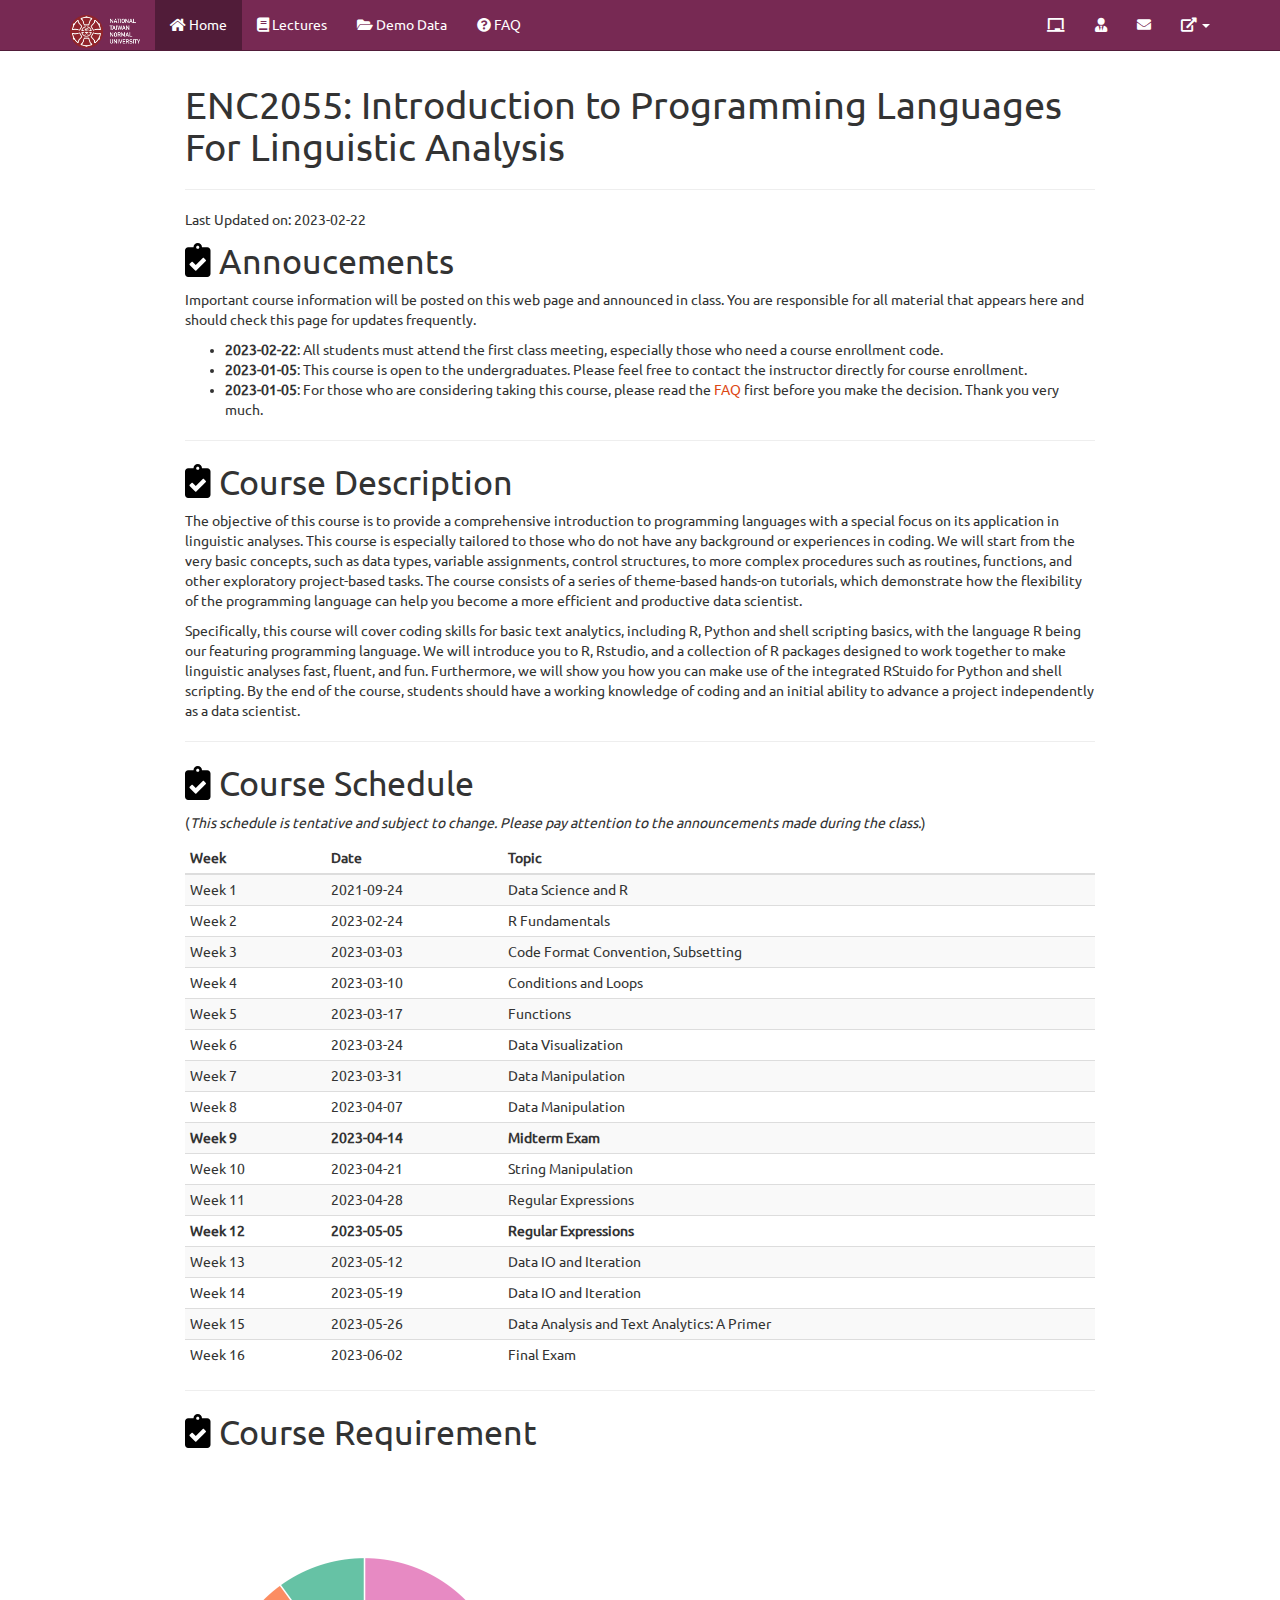
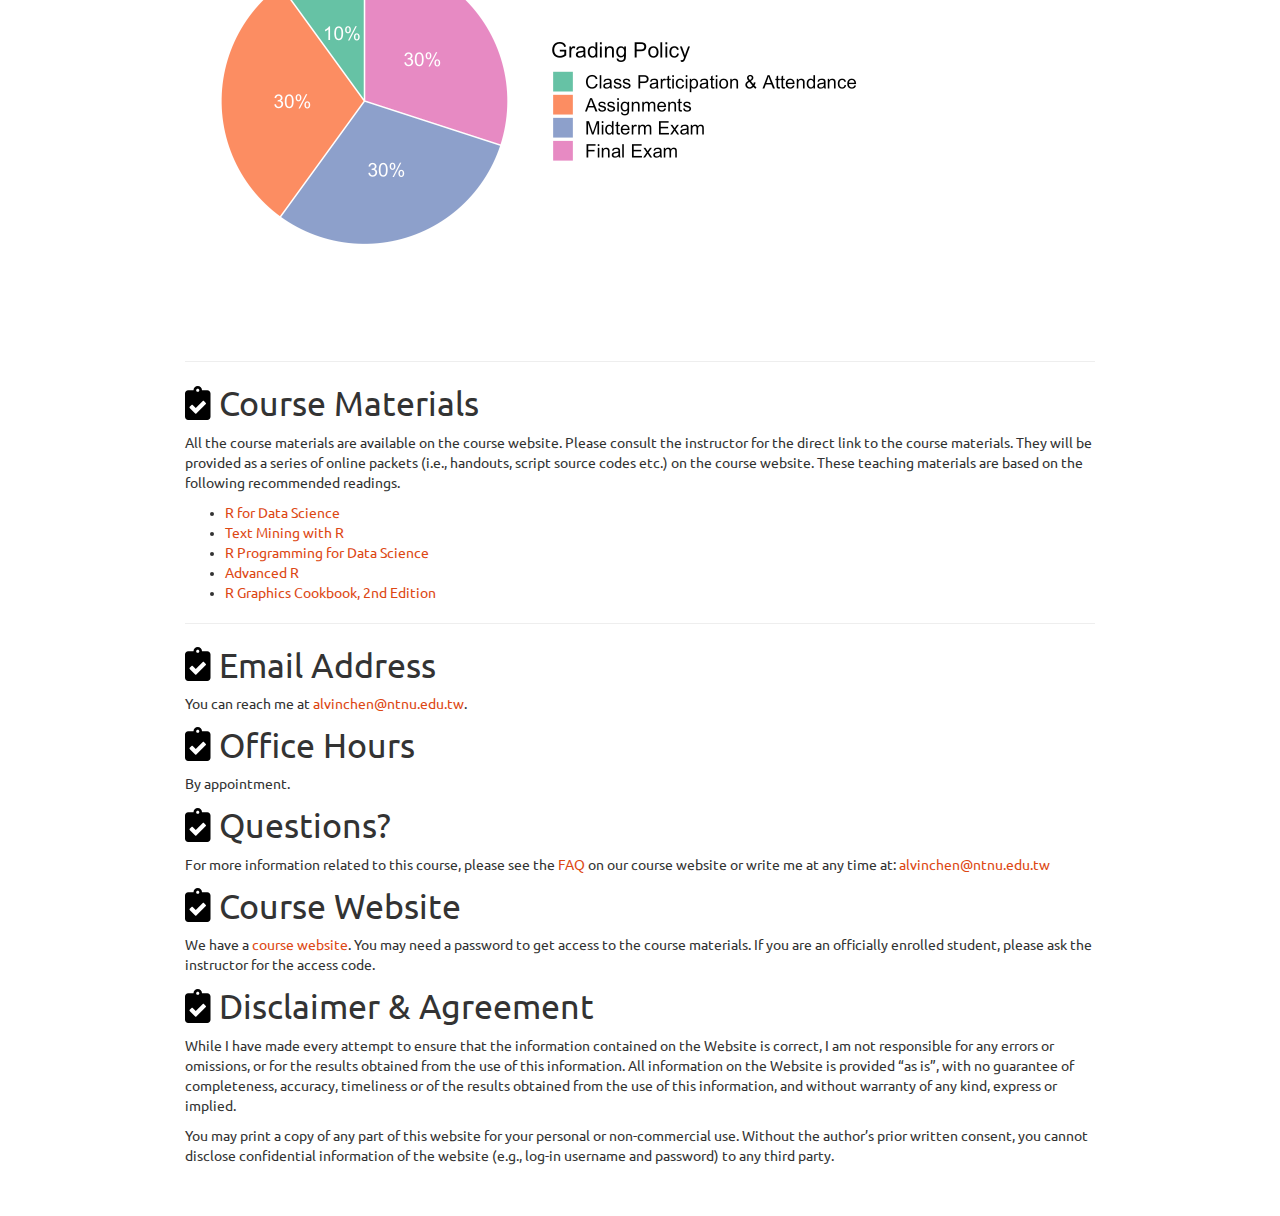
==== commit f010992b: "newsemester" ====
--- a/docs/index.html
+++ b/docs/index.html
@@ -348,7 +348,7 @@
 
 
 <hr />
-<p>Last Updated on: 2023-01-04</p>
+<p>Last Updated on: 2023-02-22</p>
 <!-- ```{css, echo=FALSE} -->
 <!-- .bg-primary, .bg-success, .bg-warning, .bg-info, .bg-danger { -->
 <!--   #background-color: lightpink; -->
@@ -370,12 +370,14 @@
 <p>Important course information will be posted on this web page and
 announced in class. You are responsible for all material that appears
 here and should check this page for updates frequently.</p>
-<!-- - **2023-01-04**: The course materials will be updated on a weekly basis. Please note that not all the materials have been complete and make sure that you visit this website regularly to get the most up-to-date materials/information. -->
+<!-- - **2023-02-22**: The course materials will be updated on a weekly basis. Please note that not all the materials have been complete and make sure that you visit this website regularly to get the most up-to-date materials/information. -->
 <!-- - **2020-05-11**: Starting from May 15, we switch back to the physical classroom teaching. -->
 <!-- - **2020-04-11**: Due to the recent development of COVID-19, our class meeting will be conducted remotely via Google Hangout Meet conferencing starting from this week. We will switch back to the traditional classroom when the crisis is over. Please stay safe as always! Details are avaialble on our Moodle. -->
 <!-- - **2020-02-24**: Due to the outbreak of the coronavirus disease (COVID-19), the course schedule has been updated in response to the change of the semester start. -->
 <!-- - **2021-09-18**: Moodle page of this course is now available. For enrolled students, please visit Moodle regularly for recent updates. The first THREE weeks of the course will be conducted **online** (via Google Meet). Students who need authorization codes for course enrollment need to attend the meeting of the first week to get the code. (Authorization codes will be given after course orientation.) -->
 <ul>
+<li><strong>2023-02-22</strong>: All students must attend the first
+class meeting, especially those who need a course enrollment code.</li>
 <li><strong>2023-01-05</strong>: This course is open to the
 undergraduates. Please feel free to contact the instructor directly for
 course enrollment.</li>
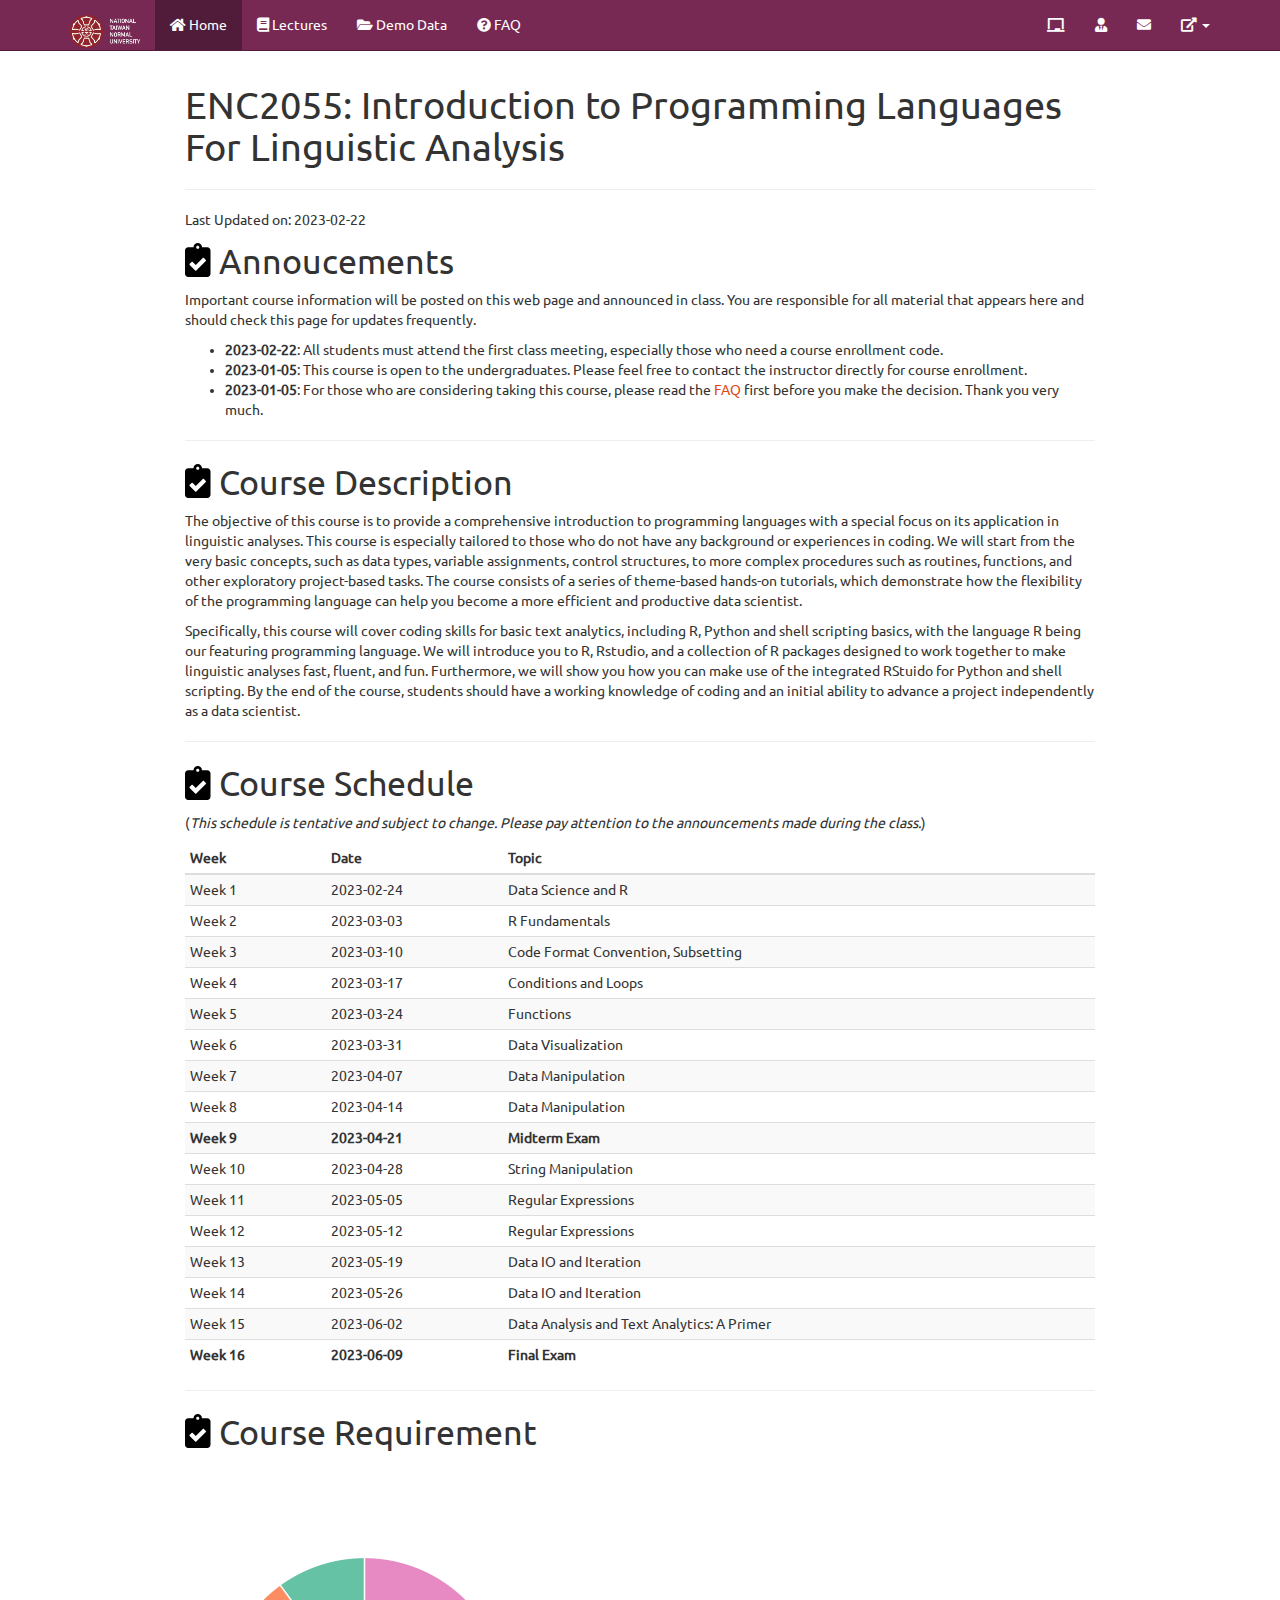
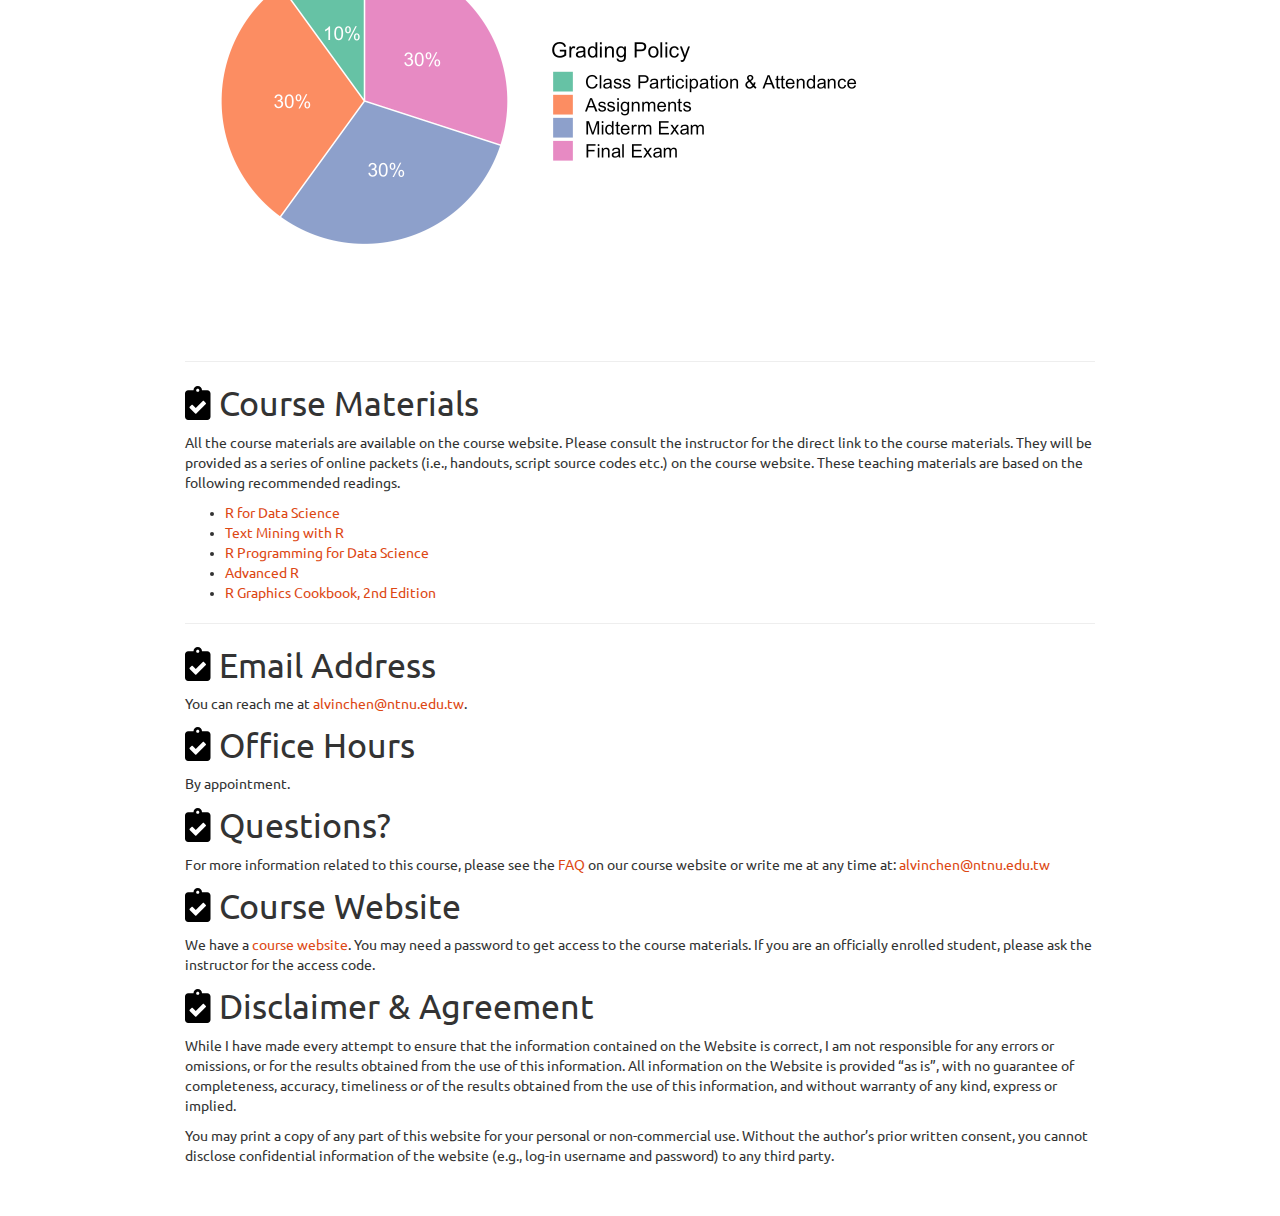
==== commit ad5f95ca: "newsemester" ====
--- a/docs/index.html
+++ b/docs/index.html
@@ -453,7 +453,7 @@
 Week 1
 </td>
 <td style="text-align:left;">
-2021-09-24
+2023-02-24
 </td>
 <td style="text-align:left;">
 Data Science and R
@@ -464,7 +464,7 @@
 Week 2
 </td>
 <td style="text-align:left;">
-2023-02-24
+2023-03-03
 </td>
 <td style="text-align:left;">
 R Fundamentals
@@ -475,7 +475,7 @@
 Week 3
 </td>
 <td style="text-align:left;">
-2023-03-03
+2023-03-10
 </td>
 <td style="text-align:left;">
 Code Format Convention, Subsetting
@@ -486,7 +486,7 @@
 Week 4
 </td>
 <td style="text-align:left;">
-2023-03-10
+2023-03-17
 </td>
 <td style="text-align:left;">
 Conditions and Loops
@@ -497,7 +497,7 @@
 Week 5
 </td>
 <td style="text-align:left;">
-2023-03-17
+2023-03-24
 </td>
 <td style="text-align:left;">
 Functions
@@ -508,7 +508,7 @@
 Week 6
 </td>
 <td style="text-align:left;">
-2023-03-24
+2023-03-31
 </td>
 <td style="text-align:left;">
 Data Visualization
@@ -519,7 +519,7 @@
 Week 7
 </td>
 <td style="text-align:left;">
-2023-03-31
+2023-04-07
 </td>
 <td style="text-align:left;">
 Data Manipulation
@@ -530,7 +530,7 @@
 Week 8
 </td>
 <td style="text-align:left;">
-2023-04-07
+2023-04-14
 </td>
 <td style="text-align:left;">
 Data Manipulation
@@ -541,7 +541,7 @@
 Week 9
 </td>
 <td style="text-align:left;font-weight: bold;">
-2023-04-14
+2023-04-21
 </td>
 <td style="text-align:left;font-weight: bold;">
 Midterm Exam
@@ -552,7 +552,7 @@
 Week 10
 </td>
 <td style="text-align:left;">
-2023-04-21
+2023-04-28
 </td>
 <td style="text-align:left;">
 String Manipulation
@@ -563,64 +563,64 @@
 Week 11
 </td>
 <td style="text-align:left;">
-2023-04-28
+2023-05-05
 </td>
 <td style="text-align:left;">
 Regular Expressions
 </td>
 </tr>
 <tr>
+<td style="text-align:left;">
+Week 12
+</td>
+<td style="text-align:left;">
+2023-05-12
+</td>
+<td style="text-align:left;">
+Regular Expressions
+</td>
+</tr>
+<tr>
+<td style="text-align:left;">
+Week 13
+</td>
+<td style="text-align:left;">
+2023-05-19
+</td>
+<td style="text-align:left;">
+Data IO and Iteration
+</td>
+</tr>
+<tr>
+<td style="text-align:left;">
+Week 14
+</td>
+<td style="text-align:left;">
+2023-05-26
+</td>
+<td style="text-align:left;">
+Data IO and Iteration
+</td>
+</tr>
+<tr>
+<td style="text-align:left;">
+Week 15
+</td>
+<td style="text-align:left;">
+2023-06-02
+</td>
+<td style="text-align:left;">
+Data Analysis and Text Analytics: A Primer
+</td>
+</tr>
+<tr>
 <td style="text-align:left;font-weight: bold;">
-Week 12
+Week 16
 </td>
 <td style="text-align:left;font-weight: bold;">
-2023-05-05
+2023-06-09
 </td>
 <td style="text-align:left;font-weight: bold;">
-Regular Expressions
-</td>
-</tr>
-<tr>
-<td style="text-align:left;">
-Week 13
-</td>
-<td style="text-align:left;">
-2023-05-12
-</td>
-<td style="text-align:left;">
-Data IO and Iteration
-</td>
-</tr>
-<tr>
-<td style="text-align:left;">
-Week 14
-</td>
-<td style="text-align:left;">
-2023-05-19
-</td>
-<td style="text-align:left;">
-Data IO and Iteration
-</td>
-</tr>
-<tr>
-<td style="text-align:left;">
-Week 15
-</td>
-<td style="text-align:left;">
-2023-05-26
-</td>
-<td style="text-align:left;">
-Data Analysis and Text Analytics: A Primer
-</td>
-</tr>
-<tr>
-<td style="text-align:left;">
-Week 16
-</td>
-<td style="text-align:left;">
-2023-06-02
-</td>
-<td style="text-align:left;">
 Final Exam
 </td>
 </tr>
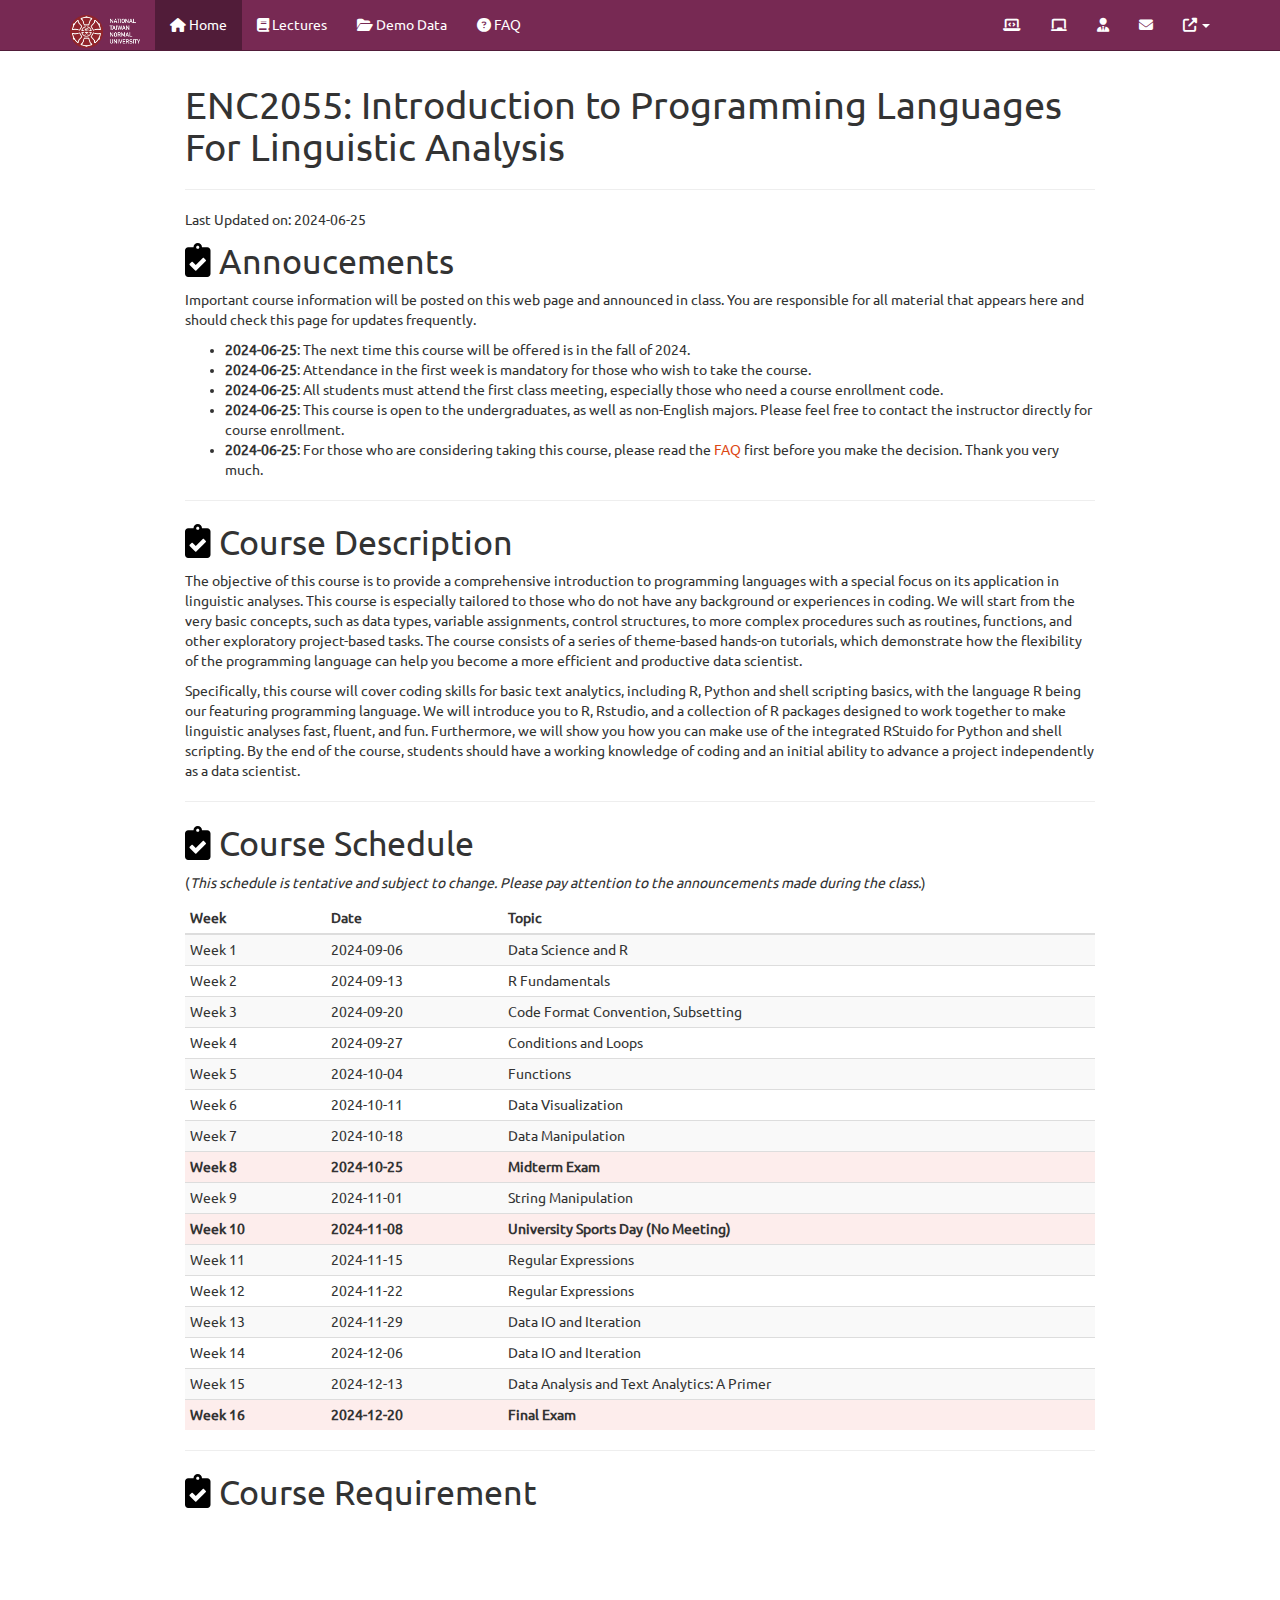
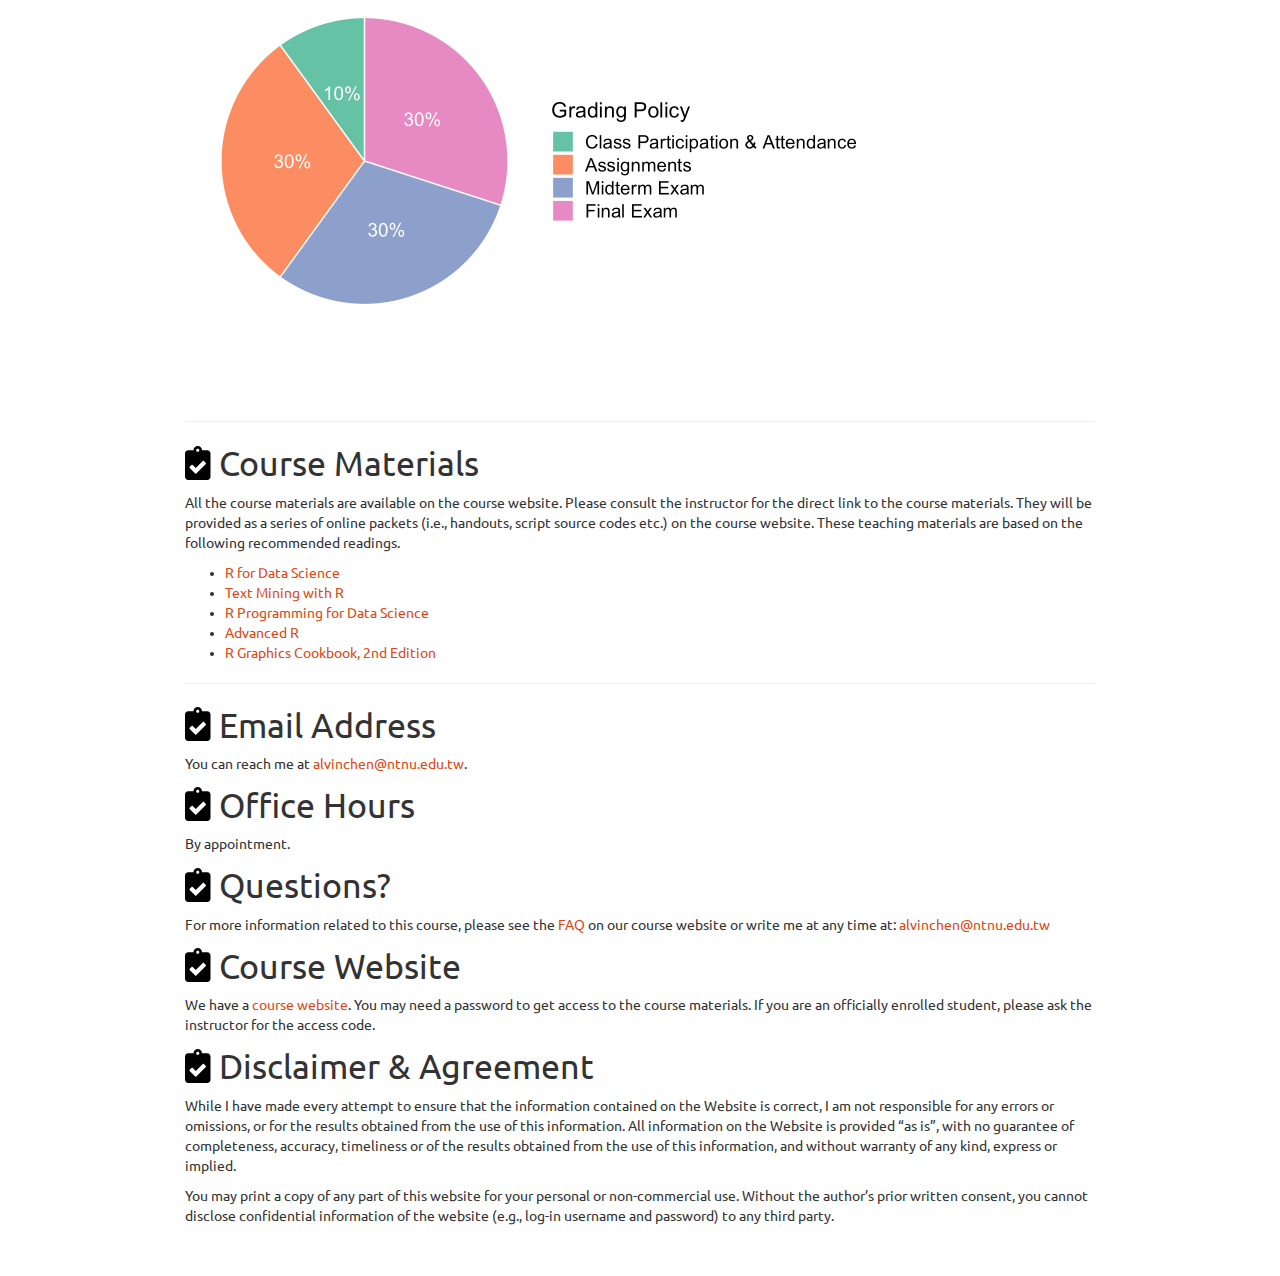
==== commit 6a0cf7ee: "2024fall" ====
--- a/docs/index.html
+++ b/docs/index.html
@@ -13,7 +13,7 @@
 
 <title>ENC2055: Introduction to Programming Languages For Linguistic Analysis</title>
 
-<script src="site_libs/header-attrs-2.11/header-attrs.js"></script>
+<script src="site_libs/header-attrs-2.25/header-attrs.js"></script>
 <script src="site_libs/jquery-3.6.0/jquery-3.6.0.min.js"></script>
 <meta name="viewport" content="width=device-width, initial-scale=1" />
 <link href="site_libs/bootstrap-3.3.5/css/united.min.css" rel="stylesheet" />
@@ -34,8 +34,8 @@
 <script src="site_libs/highlightjs-9.12.0/highlight.js"></script>
 <script src="site_libs/kePrint-0.0.1/kePrint.js"></script>
 <link href="site_libs/lightable-0.0.1/lightable.css" rel="stylesheet" />
-<link href="site_libs/font-awesome-5.1.0/css/all.css" rel="stylesheet" />
-<link href="site_libs/font-awesome-5.1.0/css/v4-shims.css" rel="stylesheet" />
+<link href="site_libs/font-awesome-6.4.2/css/all.min.css" rel="stylesheet" />
+<link href="site_libs/font-awesome-6.4.2/css/v4-shims.min.css" rel="stylesheet" />
 <!-- Global site tag (gtag.js) - Google Analytics -->
 <script async src="https://www.googletagmanager.com/gtag/js?id=UA-155266163-1"></script>
 <script>
@@ -73,6 +73,7 @@
 
 
 
+
 <style type = "text/css">
 .main-container {
   max-width: 940px;
@@ -93,6 +94,9 @@
 }
 summary {
   display: list-item;
+}
+details > summary > p:only-child {
+  display: inline;
 }
 pre code {
   padding: 0;
@@ -150,11 +154,15 @@
     href = "index.html";
   var menuAnchor = $('a[href="' + href + '"]');
 
-  // mark it active
-  menuAnchor.tab('show');
-
-  // if it's got a parent navbar menu mark it active as well
-  menuAnchor.closest('li.dropdown').addClass('active');
+  // mark the anchor link active (and if it's in a dropdown, also mark that active)
+  var dropdown = menuAnchor.closest('li.dropdown');
+  if (window.bootstrap) { // Bootstrap 4+
+    menuAnchor.addClass('active');
+    dropdown.find('> .dropdown-toggle').addClass('active');
+  } else { // Bootstrap 3
+    menuAnchor.parent().addClass('active');
+    dropdown.addClass('active');
+  }
 
   // Navbar adjustments
   var navHeight = $(".navbar").first().height() + 15;
@@ -183,8 +191,8 @@
   border-radius: 4px;
 }
 
-.tabset-dropdown > .nav-tabs > li.active:before {
-  content: "";
+.tabset-dropdown > .nav-tabs > li.active:before, .tabset-dropdown > .nav-tabs.nav-tabs-open:before {
+  content: "\e259";
   font-family: 'Glyphicons Halflings';
   display: inline-block;
   padding: 10px;
@@ -192,16 +200,9 @@
 }
 
 .tabset-dropdown > .nav-tabs.nav-tabs-open > li.active:before {
-  content: "&#xe258;";
+  content: "\e258";
+  font-family: 'Glyphicons Halflings';
   border: none;
-}
-
-.tabset-dropdown > .nav-tabs.nav-tabs-open:before {
-  content: "";
-  font-family: 'Glyphicons Halflings';
-  display: inline-block;
-  padding: 10px;
-  border-right: 1px solid #ddd;
 }
 
 .tabset-dropdown > .nav-tabs > li.active {
@@ -245,7 +246,7 @@
 <div class="navbar navbar-inverse  navbar-fixed-top" role="navigation">
   <div class="container">
     <div class="navbar-header">
-      <button type="button" class="navbar-toggle collapsed" data-toggle="collapse" data-target="#navbar">
+      <button type="button" class="navbar-toggle collapsed" data-toggle="collapse" data-bs-toggle="collapse" data-target="#navbar" data-bs-target="#navbar">
         <span class="icon-bar"></span>
         <span class="icon-bar"></span>
         <span class="icon-bar"></span>
@@ -309,7 +310,7 @@
   </a>
 </li>
 <li class="dropdown">
-  <a href="#" class="dropdown-toggle" data-toggle="dropdown" role="button" aria-expanded="false">
+  <a href="#" class="dropdown-toggle" data-toggle="dropdown" role="button" data-bs-toggle="dropdown" aria-expanded="false">
     <span class="fa fa-external-link-alt"></span>
      
      
@@ -348,7 +349,7 @@
 
 
 <hr />
-<p>Last Updated on: 2023-02-22</p>
+<p>Last Updated on: 2024-06-25</p>
 <!-- ```{css, echo=FALSE} -->
 <!-- .bg-primary, .bg-success, .bg-warning, .bg-info, .bg-danger { -->
 <!--   #background-color: lightpink; -->
@@ -370,18 +371,22 @@
 <p>Important course information will be posted on this web page and
 announced in class. You are responsible for all material that appears
 here and should check this page for updates frequently.</p>
-<!-- - **2023-02-22**: The course materials will be updated on a weekly basis. Please note that not all the materials have been complete and make sure that you visit this website regularly to get the most up-to-date materials/information. -->
+<!-- - **2024-06-25**: The course materials will be updated on a weekly basis. Please note that not all the materials have been complete and make sure that you visit this website regularly to get the most up-to-date materials/information. -->
 <!-- - **2020-05-11**: Starting from May 15, we switch back to the physical classroom teaching. -->
 <!-- - **2020-04-11**: Due to the recent development of COVID-19, our class meeting will be conducted remotely via Google Hangout Meet conferencing starting from this week. We will switch back to the traditional classroom when the crisis is over. Please stay safe as always! Details are avaialble on our Moodle. -->
 <!-- - **2020-02-24**: Due to the outbreak of the coronavirus disease (COVID-19), the course schedule has been updated in response to the change of the semester start. -->
 <!-- - **2021-09-18**: Moodle page of this course is now available. For enrolled students, please visit Moodle regularly for recent updates. The first THREE weeks of the course will be conducted **online** (via Google Meet). Students who need authorization codes for course enrollment need to attend the meeting of the first week to get the code. (Authorization codes will be given after course orientation.) -->
 <ul>
-<li><strong>2023-02-22</strong>: All students must attend the first
+<li><strong>2024-06-25</strong>: The next time this course will be
+offered is in the fall of 2024.</li>
+<li><strong>2024-06-25</strong>: Attendance in the first week is
+mandatory for those who wish to take the course.</li>
+<li><strong>2024-06-25</strong>: All students must attend the first
 class meeting, especially those who need a course enrollment code.</li>
-<li><strong>2023-01-05</strong>: This course is open to the
-undergraduates. Please feel free to contact the instructor directly for
-course enrollment.</li>
-<li><strong>2023-01-05</strong>: For those who are considering taking
+<li><strong>2024-06-25</strong>: This course is open to the
+undergraduates, as well as non-English majors. Please feel free to
+contact the instructor directly for course enrollment.</li>
+<li><strong>2024-06-25</strong>: For those who are considering taking
 this course, please read the <a href="FAQ.html">FAQ</a> first before you
 make the decision. Thank you very much.</li>
 </ul>
@@ -453,7 +458,7 @@
 Week 1
 </td>
 <td style="text-align:left;">
-2023-02-24
+2024-09-06
 </td>
 <td style="text-align:left;">
 Data Science and R
@@ -464,7 +469,7 @@
 Week 2
 </td>
 <td style="text-align:left;">
-2023-03-03
+2024-09-13
 </td>
 <td style="text-align:left;">
 R Fundamentals
@@ -475,7 +480,7 @@
 Week 3
 </td>
 <td style="text-align:left;">
-2023-03-10
+2024-09-20
 </td>
 <td style="text-align:left;">
 Code Format Convention, Subsetting
@@ -486,7 +491,7 @@
 Week 4
 </td>
 <td style="text-align:left;">
-2023-03-17
+2024-09-27
 </td>
 <td style="text-align:left;">
 Conditions and Loops
@@ -497,7 +502,7 @@
 Week 5
 </td>
 <td style="text-align:left;">
-2023-03-24
+2024-10-04
 </td>
 <td style="text-align:left;">
 Functions
@@ -508,7 +513,7 @@
 Week 6
 </td>
 <td style="text-align:left;">
-2023-03-31
+2024-10-11
 </td>
 <td style="text-align:left;">
 Data Visualization
@@ -519,43 +524,43 @@
 Week 7
 </td>
 <td style="text-align:left;">
-2023-04-07
+2024-10-18
 </td>
 <td style="text-align:left;">
 Data Manipulation
 </td>
 </tr>
 <tr>
-<td style="text-align:left;">
+<td style="text-align:left;font-weight: bold;background-color: #FDEDEC !important;">
 Week 8
 </td>
-<td style="text-align:left;">
-2023-04-14
-</td>
-<td style="text-align:left;">
-Data Manipulation
-</td>
-</tr>
-<tr>
-<td style="text-align:left;font-weight: bold;">
+<td style="text-align:left;font-weight: bold;background-color: #FDEDEC !important;">
+2024-10-25
+</td>
+<td style="text-align:left;font-weight: bold;background-color: #FDEDEC !important;">
+Midterm Exam
+</td>
+</tr>
+<tr>
+<td style="text-align:left;">
 Week 9
 </td>
-<td style="text-align:left;font-weight: bold;">
-2023-04-21
-</td>
-<td style="text-align:left;font-weight: bold;">
-Midterm Exam
-</td>
-</tr>
-<tr>
-<td style="text-align:left;">
+<td style="text-align:left;">
+2024-11-01
+</td>
+<td style="text-align:left;">
+String Manipulation
+</td>
+</tr>
+<tr>
+<td style="text-align:left;font-weight: bold;background-color: #FDEDEC !important;">
 Week 10
 </td>
-<td style="text-align:left;">
-2023-04-28
-</td>
-<td style="text-align:left;">
-String Manipulation
+<td style="text-align:left;font-weight: bold;background-color: #FDEDEC !important;">
+2024-11-08
+</td>
+<td style="text-align:left;font-weight: bold;background-color: #FDEDEC !important;">
+University Sports Day (No Meeting)
 </td>
 </tr>
 <tr>
@@ -563,7 +568,7 @@
 Week 11
 </td>
 <td style="text-align:left;">
-2023-05-05
+2024-11-15
 </td>
 <td style="text-align:left;">
 Regular Expressions
@@ -574,7 +579,7 @@
 Week 12
 </td>
 <td style="text-align:left;">
-2023-05-12
+2024-11-22
 </td>
 <td style="text-align:left;">
 Regular Expressions
@@ -585,7 +590,7 @@
 Week 13
 </td>
 <td style="text-align:left;">
-2023-05-19
+2024-11-29
 </td>
 <td style="text-align:left;">
 Data IO and Iteration
@@ -596,7 +601,7 @@
 Week 14
 </td>
 <td style="text-align:left;">
-2023-05-26
+2024-12-06
 </td>
 <td style="text-align:left;">
 Data IO and Iteration
@@ -607,20 +612,20 @@
 Week 15
 </td>
 <td style="text-align:left;">
-2023-06-02
+2024-12-13
 </td>
 <td style="text-align:left;">
 Data Analysis and Text Analytics: A Primer
 </td>
 </tr>
 <tr>
-<td style="text-align:left;font-weight: bold;">
+<td style="text-align:left;font-weight: bold;background-color: #FDEDEC !important;">
 Week 16
 </td>
-<td style="text-align:left;font-weight: bold;">
-2023-06-09
-</td>
-<td style="text-align:left;font-weight: bold;">
+<td style="text-align:left;font-weight: bold;background-color: #FDEDEC !important;">
+2024-12-20
+</td>
+<td style="text-align:left;font-weight: bold;background-color: #FDEDEC !important;">
 Final Exam
 </td>
 </tr>
--- a/docs/site_libs/font-awesome-6.4.2/css/all.min.css
+++ b/docs/site_libs/font-awesome-6.4.2/css/all.min.css
@@ -0,0 +1,9 @@
+/*!
+ * Font Awesome Free 6.4.2 by @fontawesome - https://fontawesome.com
+ * License - https://fontawesome.com/license/free (Icons: CC BY 4.0, Fonts: SIL OFL 1.1, Code: MIT License)
+ * Copyright 2023 Fonticons, Inc.
+ */
+.fa{font-family:var(--fa-style-family,"Font Awesome 6 Free");font-weight:var(--fa-style,900)}.fa,.fa-brands,.fa-classic,.fa-regular,.fa-sharp,.fa-solid,.fab,.far,.fas{-moz-osx-font-smoothing:grayscale;-webkit-font-smoothing:antialiased;display:var(--fa-display,inline-block);font-style:normal;font-variant:normal;line-height:1;text-rendering:auto}.fa-classic,.fa-regular,.fa-solid,.far,.fas{font-family:"Font Awesome 6 Free"}.fa-brands,.fab{font-family:"Font Awesome 6 Brands"}.fa-1x{font-size:1em}.fa-2x{font-size:2em}.fa-3x{font-size:3em}.fa-4x{font-size:4em}.fa-5x{font-size:5em}.fa-6x{font-size:6em}.fa-7x{font-size:7em}.fa-8x{font-size:8em}.fa-9x{font-size:9em}.fa-10x{font-size:10em}.fa-2xs{font-size:.625em;line-height:.1em;vertical-align:.225em}.fa-xs{font-size:.75em;line-height:.08333em;vertical-align:.125em}.fa-sm{font-size:.875em;line-height:.07143em;vertical-align:.05357em}.fa-lg{font-size:1.25em;line-height:.05em;vertical-align:-.075em}.fa-xl{font-size:1.5em;line-height:.04167em;vertical-align:-.125em}.fa-2xl{font-size:2em;line-height:.03125em;vertical-align:-.1875em}.fa-fw{text-align:center;width:1.25em}.fa-ul{list-style-type:none;margin-left:var(--fa-li-margin,2.5em);padding-left:0}.fa-ul>li{position:relative}.fa-li{left:calc(var(--fa-li-width, 2em)*-1);position:absolute;text-align:center;width:var(--fa-li-width,2em);line-height:inherit}.fa-border{border-radius:var(--fa-border-radius,.1em);border:var(--fa-border-width,.08em) var(--fa-border-style,solid) var(--fa-border-color,#eee);padding:var(--fa-border-padding,.2em .25em .15em)}.fa-pull-left{float:left;margin-right:var(--fa-pull-margin,.3em)}.fa-pull-right{float:right;margin-left:var(--fa-pull-margin,.3em)}.fa-beat{-webkit-animation-name:fa-beat;animation-name:fa-beat;-webkit-animation-delay:var(--fa-animation-delay,0s);animation-delay:var(--fa-animation-delay,0s);-webkit-animation-direction:var(--fa-animation-direction,normal);animation-direction:var(--fa-animation-direction,normal);-webkit-animation-duration:var(--fa-animation-duration,1s);animation-duration:var(--fa-animation-duration,1s);-webkit-animation-iteration-count:var(--fa-animation-iteration-count,infinite);animation-iteration-count:var(--fa-animation-iteration-count,infinite);-webkit-animation-timing-function:var(--fa-animation-timing,ease-in-out);animation-timing-function:var(--fa-animation-timing,ease-in-out)}.fa-bounce{-webkit-animation-name:fa-bounce;animation-name:fa-bounce;-webkit-animation-delay:var(--fa-animation-delay,0s);animation-delay:var(--fa-animation-delay,0s);-webkit-animation-direction:var(--fa-animation-direction,normal);animation-direction:var(--fa-animation-direction,normal);-webkit-animation-duration:var(--fa-animation-duration,1s);animation-duration:var(--fa-animation-duration,1s);-webkit-animation-iteration-count:var(--fa-animation-iteration-count,infinite);animation-iteration-count:var(--fa-animation-iteration-count,infinite);-webkit-animation-timing-function:var(--fa-animation-timing,cubic-bezier(.28,.84,.42,1));animation-timing-function:var(--fa-animation-timing,cubic-bezier(.28,.84,.42,1))}.fa-fade{-webkit-animation-name:fa-fade;animation-name:fa-fade;-webkit-animation-iteration-count:var(--fa-animation-iteration-count,infinite);animation-iteration-count:var(--fa-animation-iteration-count,infinite);-webkit-animation-timing-function:var(--fa-animation-timing,cubic-bezier(.4,0,.6,1));animation-timing-function:var(--fa-animation-timing,cubic-bezier(.4,0,.6,1))}.fa-beat-fade,.fa-fade{-webkit-animation-delay:var(--fa-animation-delay,0s);animation-delay:var(--fa-animation-delay,0s);-webkit-animation-direction:var(--fa-animation-direction,normal);animation-direction:var(--fa-animation-direction,normal);-webkit-animation-duration:var(--fa-animation-duration,1s);animation-duration:var(--fa-animation-duration,1s)}.fa-beat-fade{-webkit-animation-name:fa-beat-fade;animation-name:fa-beat-fade;-webkit-animation-iteration-count:var(--fa-animation-iteration-count,infinite);animation-iteration-count:var(--fa-animation-iteration-count,infinite);-webkit-animation-timing-function:var(--fa-animation-timing,cubic-bezier(.4,0,.6,1));animation-timing-function:var(--fa-animation-timing,cubic-bezier(.4,0,.6,1))}.fa-flip{-webkit-animation-name:fa-flip;animation-name:fa-flip;-webkit-animation-delay:var(--fa-animation-delay,0s);animation-delay:var(--fa-animation-delay,0s);-webkit-animation-direction:var(--fa-animation-direction,normal);animation-direction:var(--fa-animation-direction,normal);-webkit-animation-duration:var(--fa-animation-duration,1s);animation-duration:var(--fa-animation-duration,1s);-webkit-animation-iteration-count:var(--fa-animation-iteration-count,infinite);animation-iteration-count:var(--fa-animation-iteration-count,infinite);-webkit-animation-timing-function:var(--fa-animation-timing,ease-in-out);animation-timing-function:var(--fa-animation-timing,ease-in-out)}.fa-shake{-webkit-animation-name:fa-shake;animation-name:fa-shake;-webkit-animation-duration:var(--fa-animation-duration,1s);animation-duration:var(--fa-animation-duration,1s);-webkit-animation-iteration-count:var(--fa-animation-iteration-count,infinite);animation-iteration-count:var(--fa-animation-iteration-count,infinite);-webkit-animation-timing-function:var(--fa-animation-timing,linear);animation-timing-function:var(--fa-animation-timing,linear)}.fa-shake,.fa-spin{-webkit-animation-delay:var(--fa-animation-delay,0s);animation-delay:var(--fa-animation-delay,0s);-webkit-animation-direction:var(--fa-animation-direction,normal);animation-direction:var(--fa-animation-direction,normal)}.fa-spin{-webkit-animation-name:fa-spin;animation-name:fa-spin;-webkit-animation-duration:var(--fa-animation-duration,2s);animation-duration:var(--fa-animation-duration,2s);-webkit-animation-iteration-count:var(--fa-animation-iteration-count,infinite);animation-iteration-count:var(--fa-animation-iteration-count,infinite);-webkit-animation-timing-function:var(--fa-animation-timing,linear);animation-timing-function:var(--fa-animation-timing,linear)}.fa-spin-reverse{--fa-animation-direction:reverse}.fa-pulse,.fa-spin-pulse{-webkit-animation-name:fa-spin;animation-name:fa-spin;-webkit-animation-direction:var(--fa-animation-direction,normal);animation-direction:var(--fa-animation-direction,normal);-webkit-animation-duration:var(--fa-animation-duration,1s);animation-duration:var(--fa-animation-duration,1s);-webkit-animation-iteration-count:var(--fa-animation-iteration-count,infinite);animation-iteration-count:var(--fa-animation-iteration-count,infinite);-webkit-animation-timing-function:var(--fa-animation-timing,steps(8));animation-timing-function:var(--fa-animation-timing,steps(8))}@media (prefers-reduced-motion:reduce){.fa-beat,.fa-beat-fade,.fa-bounce,.fa-fade,.fa-flip,.fa-pulse,.fa-shake,.fa-spin,.fa-spin-pulse{-webkit-animation-delay:-1ms;animation-delay:-1ms;-webkit-animation-duration:1ms;animation-duration:1ms;-webkit-animation-iteration-count:1;animation-iteration-count:1;-webkit-transition-delay:0s;transition-delay:0s;-webkit-transition-duration:0s;transition-duration:0s}}@-webkit-keyframes fa-beat{0%,90%{-webkit-transform:scale(1);transform:scale(1)}45%{-webkit-transform:scale(var(--fa-beat-scale,1.25));transform:scale(var(--fa-beat-scale,1.25))}}@keyframes fa-beat{0%,90%{-webkit-transform:scale(1);transform:scale(1)}45%{-webkit-transform:scale(var(--fa-beat-scale,1.25));transform:scale(var(--fa-beat-scale,1.25))}}@-webkit-keyframes fa-bounce{0%{-webkit-transform:scale(1) translateY(0);transform:scale(1) translateY(0)}10%{-webkit-transform:scale(var(--fa-bounce-start-scale-x,1.1),var(--fa-bounce-start-scale-y,.9)) translateY(0);transform:scale(var(--fa-bounce-start-scale-x,1.1),var(--fa-bounce-start-scale-y,.9)) translateY(0)}30%{-webkit-transform:scale(var(--fa-bounce-jump-scale-x,.9),var(--fa-bounce-jump-scale-y,1.1)) translateY(var(--fa-bounce-height,-.5em));transform:scale(var(--fa-bounce-jump-scale-x,.9),var(--fa-bounce-jump-scale-y,1.1)) translateY(var(--fa-bounce-height,-.5em))}50%{-webkit-transform:scale(var(--fa-bounce-land-scale-x,1.05),var(--fa-bounce-land-scale-y,.95)) translateY(0);transform:scale(var(--fa-bounce-land-scale-x,1.05),var(--fa-bounce-land-scale-y,.95)) translateY(0)}57%{-webkit-transform:scale(1) translateY(var(--fa-bounce-rebound,-.125em));transform:scale(1) translateY(var(--fa-bounce-rebound,-.125em))}64%{-webkit-transform:scale(1) translateY(0);transform:scale(1) translateY(0)}to{-webkit-transform:scale(1) translateY(0);transform:scale(1) translateY(0)}}@keyframes fa-bounce{0%{-webkit-transform:scale(1) translateY(0);transform:scale(1) translateY(0)}10%{-webkit-transform:scale(var(--fa-bounce-start-scale-x,1.1),var(--fa-bounce-start-scale-y,.9)) translateY(0);transform:scale(var(--fa-bounce-start-scale-x,1.1),var(--fa-bounce-start-scale-y,.9)) translateY(0)}30%{-webkit-transform:scale(var(--fa-bounce-jump-scale-x,.9),var(--fa-bounce-jump-scale-y,1.1)) translateY(var(--fa-bounce-height,-.5em));transform:scale(var(--fa-bounce-jump-scale-x,.9),var(--fa-bounce-jump-scale-y,1.1)) translateY(var(--fa-bounce-height,-.5em))}50%{-webkit-transform:scale(var(--fa-bounce-land-scale-x,1.05),var(--fa-bounce-land-scale-y,.95)) translateY(0);transform:scale(var(--fa-bounce-land-scale-x,1.05),var(--fa-bounce-land-scale-y,.95)) translateY(0)}57%{-webkit-transform:scale(1) translateY(var(--fa-bounce-rebound,-.125em));transform:scale(1) translateY(var(--fa-bounce-rebound,-.125em))}64%{-webkit-transform:scale(1) translateY(0);transform:scale(1) translateY(0)}to{-webkit-transform:scale(1) translateY(0);transform:scale(1) translateY(0)}}@-webkit-keyframes fa-fade{50%{opacity:var(--fa-fade-opacity,.4)}}@keyframes fa-fade{50%{opacity:var(--fa-fade-opacity,.4)}}@-webkit-keyframes fa-beat-fade{0%,to{opacity:var(--fa-beat-fade-opacity,.4);-webkit-transform:scale(1);transform:scale(1)}50%{opacity:1;-webkit-transform:scale(var(--fa-beat-fade-scale,1.125));transform:scale(var(--fa-beat-fade-scale,1.125))}}@keyframes fa-beat-fade{0%,to{opacity:var(--fa-beat-fade-opacity,.4);-webkit-transform:scale(1);transform:scale(1)}50%{opacity:1;-webkit-transform:scale(var(--fa-beat-fade-scale,1.125));transform:scale(var(--fa-beat-fade-scale,1.125))}}@-webkit-keyframes fa-flip{50%{-webkit-transform:rotate3d(var(--fa-flip-x,0),var(--fa-flip-y,1),var(--fa-flip-z,0),var(--fa-flip-angle,-180deg));transform:rotate3d(var(--fa-flip-x,0),var(--fa-flip-y,1),var(--fa-flip-z,0),var(--fa-flip-angle,-180deg))}}@keyframes fa-flip{50%{-webkit-transform:rotate3d(var(--fa-flip-x,0),var(--fa-flip-y,1),var(--fa-flip-z,0),var(--fa-flip-angle,-180deg));transform:rotate3d(var(--fa-flip-x,0),var(--fa-flip-y,1),var(--fa-flip-z,0),var(--fa-flip-angle,-180deg))}}@-webkit-keyframes fa-shake{0%{-webkit-transform:rotate(-15deg);transform:rotate(-15deg)}4%{-webkit-transform:rotate(15deg);transform:rotate(15deg)}8%,24%{-webkit-transform:rotate(-18deg);transform:rotate(-18deg)}12%,28%{-webkit-transform:rotate(18deg);transform:rotate(18deg)}16%{-webkit-transform:rotate(-22deg);transform:rotate(-22deg)}20%{-webkit-transform:rotate(22deg);transform:rotate(22deg)}32%{-webkit-transform:rotate(-12deg);transform:rotate(-12deg)}36%{-webkit-transform:rotate(12deg);transform:rotate(12deg)}40%,to{-webkit-transform:rotate(0deg);transform:rotate(0deg)}}@keyframes fa-shake{0%{-webkit-transform:rotate(-15deg);transform:rotate(-15deg)}4%{-webkit-transform:rotate(15deg);transform:rotate(15deg)}8%,24%{-webkit-transform:rotate(-18deg);transform:rotate(-18deg)}12%,28%{-webkit-transform:rotate(18deg);transform:rotate(18deg)}16%{-webkit-transform:rotate(-22deg);transform:rotate(-22deg)}20%{-webkit-transform:rotate(22deg);transform:rotate(22deg)}32%{-webkit-transform:rotate(-12deg);transform:rotate(-12deg)}36%{-webkit-transform:rotate(12deg);transform:rotate(12deg)}40%,to{-webkit-transform:rotate(0deg);transform:rotate(0deg)}}@-webkit-keyframes fa-spin{0%{-webkit-transform:rotate(0deg);transform:rotate(0deg)}to{-webkit-transform:rotate(1turn);transform:rotate(1turn)}}@keyframes fa-spin{0%{-webkit-transform:rotate(0deg);transform:rotate(0deg)}to{-webkit-transform:rotate(1turn);transform:rotate(1turn)}}.fa-rotate-90{-webkit-transform:rotate(90deg);transform:rotate(90deg)}.fa-rotate-180{-webkit-transform:rotate(180deg);transform:rotate(180deg)}.fa-rotate-270{-webkit-transform:rotate(270deg);transform:rotate(270deg)}.fa-flip-horizontal{-webkit-transform:scaleX(-1);transform:scaleX(-1)}.fa-flip-vertical{-webkit-transform:scaleY(-1);transform:scaleY(-1)}.fa-flip-both,.fa-flip-horizontal.fa-flip-vertical{-webkit-transform:scale(-1);transform:scale(-1)}.fa-rotate-by{-webkit-transform:rotate(var(--fa-rotate-angle,none));transform:rotate(var(--fa-rotate-angle,none))}.fa-stack{display:inline-block;height:2em;line-height:2em;position:relative;vertical-align:middle;width:2.5em}.fa-stack-1x,.fa-stack-2x{left:0;position:absolute;text-align:center;width:100%;z-index:var(--fa-stack-z-index,auto)}.fa-stack-1x{line-height:inherit}.fa-stack-2x{font-size:2em}.fa-inverse{color:var(--fa-inverse,#fff)}
+
+.fa-0:before{content:"\30"}.fa-1:before{content:"\31"}.fa-2:before{content:"\32"}.fa-3:before{content:"\33"}.fa-4:before{content:"\34"}.fa-5:before{content:"\35"}.fa-6:before{content:"\36"}.fa-7:before{content:"\37"}.fa-8:before{content:"\38"}.fa-9:before{content:"\39"}.fa-fill-drip:before{content:"\f576"}.fa-arrows-to-circle:before{content:"\e4bd"}.fa-chevron-circle-right:before,.fa-circle-chevron-right:before{content:"\f138"}.fa-at:before{content:"\40"}.fa-trash-alt:before,.fa-trash-can:before{content:"\f2ed"}.fa-text-height:before{content:"\f034"}.fa-user-times:before,.fa-user-xmark:before{content:"\f235"}.fa-stethoscope:before{content:"\f0f1"}.fa-comment-alt:before,.fa-message:before{content:"\f27a"}.fa-info:before{content:"\f129"}.fa-compress-alt:before,.fa-down-left-and-up-right-to-center:before{content:"\f422"}.fa-explosion:before{content:"\e4e9"}.fa-file-alt:before,.fa-file-lines:before,.fa-file-text:before{content:"\f15c"}.fa-wave-square:before{content:"\f83e"}.fa-ring:before{content:"\f70b"}.fa-building-un:before{content:"\e4d9"}.fa-dice-three:before{content:"\f527"}.fa-calendar-alt:before,.fa-calendar-days:before{content:"\f073"}.fa-anchor-circle-check:before{content:"\e4aa"}.fa-building-circle-arrow-right:before{content:"\e4d1"}.fa-volleyball-ball:before,.fa-volleyball:before{content:"\f45f"}.fa-arrows-up-to-line:before{content:"\e4c2"}.fa-sort-desc:before,.fa-sort-down:before{content:"\f0dd"}.fa-circle-minus:before,.fa-minus-circle:before{content:"\f056"}.fa-door-open:before{content:"\f52b"}.fa-right-from-bracket:before,.fa-sign-out-alt:before{content:"\f2f5"}.fa-atom:before{content:"\f5d2"}.fa-soap:before{content:"\e06e"}.fa-heart-music-camera-bolt:before,.fa-icons:before{content:"\f86d"}.fa-microphone-alt-slash:before,.fa-microphone-lines-slash:before{content:"\f539"}.fa-bridge-circle-check:before{content:"\e4c9"}.fa-pump-medical:before{content:"\e06a"}.fa-fingerprint:before{content:"\f577"}.fa-hand-point-right:before{content:"\f0a4"}.fa-magnifying-glass-location:before,.fa-search-location:before{content:"\f689"}.fa-forward-step:before,.fa-step-forward:before{content:"\f051"}.fa-face-smile-beam:before,.fa-smile-beam:before{content:"\f5b8"}.fa-flag-checkered:before{content:"\f11e"}.fa-football-ball:before,.fa-football:before{content:"\f44e"}.fa-school-circle-exclamation:before{content:"\e56c"}.fa-crop:before{content:"\f125"}.fa-angle-double-down:before,.fa-angles-down:before{content:"\f103"}.fa-users-rectangle:before{content:"\e594"}.fa-people-roof:before{content:"\e537"}.fa-people-line:before{content:"\e534"}.fa-beer-mug-empty:before,.fa-beer:before{content:"\f0fc"}.fa-diagram-predecessor:before{content:"\e477"}.fa-arrow-up-long:before,.fa-long-arrow-up:before{content:"\f176"}.fa-burn:before,.fa-fire-flame-simple:before{content:"\f46a"}.fa-male:before,.fa-person:before{content:"\f183"}.fa-laptop:before{content:"\f109"}.fa-file-csv:before{content:"\f6dd"}.fa-menorah:before{content:"\f676"}.fa-truck-plane:before{content:"\e58f"}.fa-record-vinyl:before{content:"\f8d9"}.fa-face-grin-stars:before,.fa-grin-stars:before{content:"\f587"}.fa-bong:before{content:"\f55c"}.fa-pastafarianism:before,.fa-spaghetti-monster-flying:before{content:"\f67b"}.fa-arrow-down-up-across-line:before{content:"\e4af"}.fa-spoon:before,.fa-utensil-spoon:before{content:"\f2e5"}.fa-jar-wheat:before{content:"\e517"}.fa-envelopes-bulk:before,.fa-mail-bulk:before{content:"\f674"}.fa-file-circle-exclamation:before{content:"\e4eb"}.fa-circle-h:before,.fa-hospital-symbol:before{content:"\f47e"}.fa-pager:before{content:"\f815"}.fa-address-book:before,.fa-contact-book:before{content:"\f2b9"}.fa-strikethrough:before{content:"\f0cc"}.fa-k:before{content:"\4b"}.fa-landmark-flag:before{content:"\e51c"}.fa-pencil-alt:before,.fa-pencil:before{content:"\f303"}.fa-backward:before{content:"\f04a"}.fa-caret-right:before{content:"\f0da"}.fa-comments:before{content:"\f086"}.fa-file-clipboard:before,.fa-paste:before{content:"\f0ea"}.fa-code-pull-request:before{content:"\e13c"}.fa-clipboard-list:before{content:"\f46d"}.fa-truck-loading:before,.fa-truck-ramp-box:before{content:"\f4de"}.fa-user-check:before{content:"\f4fc"}.fa-vial-virus:before{content:"\e597"}.fa-sheet-plastic:before{content:"\e571"}.fa-blog:before{content:"\f781"}.fa-user-ninja:before{content:"\f504"}.fa-person-arrow-up-from-line:before{content:"\e539"}.fa-scroll-torah:before,.fa-torah:before{content:"\f6a0"}.fa-broom-ball:before,.fa-quidditch-broom-ball:before,.fa-quidditch:before{content:"\f458"}.fa-toggle-off:before{content:"\f204"}.fa-archive:before,.fa-box-archive:before{content:"\f187"}.fa-person-drowning:before{content:"\e545"}.fa-arrow-down-9-1:before,.fa-sort-numeric-desc:before,.fa-sort-numeric-down-alt:before{content:"\f886"}.fa-face-grin-tongue-squint:before,.fa-grin-tongue-squint:before{content:"\f58a"}.fa-spray-can:before{content:"\f5bd"}.fa-truck-monster:before{content:"\f63b"}.fa-w:before{content:"\57"}.fa-earth-africa:before,.fa-globe-africa:before{content:"\f57c"}.fa-rainbow:before{content:"\f75b"}.fa-circle-notch:before{content:"\f1ce"}.fa-tablet-alt:before,.fa-tablet-screen-button:before{content:"\f3fa"}.fa-paw:before{content:"\f1b0"}.fa-cloud:before{content:"\f0c2"}.fa-trowel-bricks:before{content:"\e58a"}.fa-face-flushed:before,.fa-flushed:before{content:"\f579"}.fa-hospital-user:before{content:"\f80d"}.fa-tent-arrow-left-right:before{content:"\e57f"}.fa-gavel:before,.fa-legal:before{content:"\f0e3"}.fa-binoculars:before{content:"\f1e5"}.fa-microphone-slash:before{content:"\f131"}.fa-box-tissue:before{content:"\e05b"}.fa-motorcycle:before{content:"\f21c"}.fa-bell-concierge:before,.fa-concierge-bell:before{content:"\f562"}.fa-pen-ruler:before,.fa-pencil-ruler:before{content:"\f5ae"}.fa-people-arrows-left-right:before,.fa-people-arrows:before{content:"\e068"}.fa-mars-and-venus-burst:before{content:"\e523"}.fa-caret-square-right:before,.fa-square-caret-right:before{content:"\f152"}.fa-cut:before,.fa-scissors:before{content:"\f0c4"}.fa-sun-plant-wilt:before{content:"\e57a"}.fa-toilets-portable:before{content:"\e584"}.fa-hockey-puck:before{content:"\f453"}.fa-table:before{content:"\f0ce"}.fa-magnifying-glass-arrow-right:before{content:"\e521"}.fa-digital-tachograph:before,.fa-tachograph-digital:before{content:"\f566"}.fa-users-slash:before{content:"\e073"}.fa-clover:before{content:"\e139"}.fa-mail-reply:before,.fa-reply:before{content:"\f3e5"}.fa-star-and-crescent:before{content:"\f699"}.fa-house-fire:before{content:"\e50c"}.fa-minus-square:before,.fa-square-minus:before{content:"\f146"}.fa-helicopter:before{content:"\f533"}.fa-compass:before{content:"\f14e"}.fa-caret-square-down:before,.fa-square-caret-down:before{content:"\f150"}.fa-file-circle-question:before{content:"\e4ef"}.fa-laptop-code:before{content:"\f5fc"}.fa-swatchbook:before{content:"\f5c3"}.fa-prescription-bottle:before{content:"\f485"}.fa-bars:before,.fa-navicon:before{content:"\f0c9"}.fa-people-group:before{content:"\e533"}.fa-hourglass-3:before,.fa-hourglass-end:before{content:"\f253"}.fa-heart-broken:before,.fa-heart-crack:before{content:"\f7a9"}.fa-external-link-square-alt:before,.fa-square-up-right:before{content:"\f360"}.fa-face-kiss-beam:before,.fa-kiss-beam:before{content:"\f597"}.fa-film:before{content:"\f008"}.fa-ruler-horizontal:before{content:"\f547"}.fa-people-robbery:before{content:"\e536"}.fa-lightbulb:before{content:"\f0eb"}.fa-caret-left:before{content:"\f0d9"}.fa-circle-exclamation:before,.fa-exclamation-circle:before{content:"\f06a"}.fa-school-circle-xmark:before{content:"\e56d"}.fa-arrow-right-from-bracket:before,.fa-sign-out:before{content:"\f08b"}.fa-chevron-circle-down:before,.fa-circle-chevron-down:before{content:"\f13a"}.fa-unlock-alt:before,.fa-unlock-keyhole:before{content:"\f13e"}.fa-cloud-showers-heavy:before{content:"\f740"}.fa-headphones-alt:before,.fa-headphones-simple:before{content:"\f58f"}.fa-sitemap:before{content:"\f0e8"}.fa-circle-dollar-to-slot:before,.fa-donate:before{content:"\f4b9"}.fa-memory:before{content:"\f538"}.fa-road-spikes:before{content:"\e568"}.fa-fire-burner:before{content:"\e4f1"}.fa-flag:before{content:"\f024"}.fa-hanukiah:before{content:"\f6e6"}.fa-feather:before{content:"\f52d"}.fa-volume-down:before,.fa-volume-low:before{content:"\f027"}.fa-comment-slash:before{content:"\f4b3"}.fa-cloud-sun-rain:before{content:"\f743"}.fa-compress:before{content:"\f066"}.fa-wheat-alt:before,.fa-wheat-awn:before{content:"\e2cd"}.fa-ankh:before{content:"\f644"}.fa-hands-holding-child:before{content:"\e4fa"}.fa-asterisk:before{content:"\2a"}.fa-check-square:before,.fa-square-check:before{content:"\f14a"}.fa-peseta-sign:before{content:"\e221"}.fa-header:before,.fa-heading:before{content:"\f1dc"}.fa-ghost:before{content:"\f6e2"}.fa-list-squares:before,.fa-list:before{content:"\f03a"}.fa-phone-square-alt:before,.fa-square-phone-flip:before{content:"\f87b"}.fa-cart-plus:before{content:"\f217"}.fa-gamepad:before{content:"\f11b"}.fa-circle-dot:before,.fa-dot-circle:before{content:"\f192"}.fa-dizzy:before,.fa-face-dizzy:before{content:"\f567"}.fa-egg:before{content:"\f7fb"}.fa-house-medical-circle-xmark:before{content:"\e513"}.fa-campground:before{content:"\f6bb"}.fa-folder-plus:before{content:"\f65e"}.fa-futbol-ball:before,.fa-futbol:before,.fa-soccer-ball:before{content:"\f1e3"}.fa-paint-brush:before,.fa-paintbrush:before{content:"\f1fc"}.fa-lock:before{content:"\f023"}.fa-gas-pump:before{content:"\f52f"}.fa-hot-tub-person:before,.fa-hot-tub:before{content:"\f593"}.fa-map-location:before,.fa-map-marked:before{content:"\f59f"}.fa-house-flood-water:before{content:"\e50e"}.fa-tree:before{content:"\f1bb"}.fa-bridge-lock:before{content:"\e4cc"}.fa-sack-dollar:before{content:"\f81d"}.fa-edit:before,.fa-pen-to-square:before{content:"\f044"}.fa-car-side:before{content:"\f5e4"}.fa-share-alt:before,.fa-share-nodes:before{content:"\f1e0"}.fa-heart-circle-minus:before{content:"\e4ff"}.fa-hourglass-2:before,.fa-hourglass-half:before{content:"\f252"}.fa-microscope:before{content:"\f610"}.fa-sink:before{content:"\e06d"}.fa-bag-shopping:before,.fa-shopping-bag:before{content:"\f290"}.fa-arrow-down-z-a:before,.fa-sort-alpha-desc:before,.fa-sort-alpha-down-alt:before{content:"\f881"}.fa-mitten:before{content:"\f7b5"}.fa-person-rays:before{content:"\e54d"}.fa-users:before{content:"\f0c0"}.fa-eye-slash:before{content:"\f070"}.fa-flask-vial:before{content:"\e4f3"}.fa-hand-paper:before,.fa-hand:before{content:"\f256"}.fa-om:before{content:"\f679"}.fa-worm:before{content:"\e599"}.fa-house-circle-xmark:before{content:"\e50b"}.fa-plug:before{content:"\f1e6"}.fa-chevron-up:before{content:"\f077"}.fa-hand-spock:before{content:"\f259"}.fa-stopwatch:before{content:"\f2f2"}.fa-face-kiss:before,.fa-kiss:before{content:"\f596"}.fa-bridge-circle-xmark:before{content:"\e4cb"}.fa-face-grin-tongue:before,.fa-grin-tongue:before{content:"\f589"}.fa-chess-bishop:before{content:"\f43a"}.fa-face-grin-wink:before,.fa-grin-wink:before{content:"\f58c"}.fa-deaf:before,.fa-deafness:before,.fa-ear-deaf:before,.fa-hard-of-hearing:before{content:"\f2a4"}.fa-road-circle-check:before{content:"\e564"}.fa-dice-five:before{content:"\f523"}.fa-rss-square:before,.fa-square-rss:before{content:"\f143"}.fa-land-mine-on:before{content:"\e51b"}.fa-i-cursor:before{content:"\f246"}.fa-stamp:before{content:"\f5bf"}.fa-stairs:before{content:"\e289"}.fa-i:before{content:"\49"}.fa-hryvnia-sign:before,.fa-hryvnia:before{content:"\f6f2"}.fa-pills:before{content:"\f484"}.fa-face-grin-wide:before,.fa-grin-alt:before{content:"\f581"}.fa-tooth:before{content:"\f5c9"}.fa-v:before{content:"\56"}.fa-bangladeshi-taka-sign:before{content:"\e2e6"}.fa-bicycle:before{content:"\f206"}.fa-rod-asclepius:before,.fa-rod-snake:before,.fa-staff-aesculapius:before,.fa-staff-snake:before{content:"\e579"}.fa-head-side-cough-slash:before{content:"\e062"}.fa-ambulance:before,.fa-truck-medical:before{content:"\f0f9"}.fa-wheat-awn-circle-exclamation:before{content:"\e598"}.fa-snowman:before{content:"\f7d0"}.fa-mortar-pestle:before{content:"\f5a7"}.fa-road-barrier:before{content:"\e562"}.fa-school:before{content:"\f549"}.fa-igloo:before{content:"\f7ae"}.fa-joint:before{content:"\f595"}.fa-angle-right:before{content:"\f105"}.fa-horse:before{content:"\f6f0"}.fa-q:before{content:"\51"}.fa-g:before{content:"\47"}.fa-notes-medical:before{content:"\f481"}.fa-temperature-2:before,.fa-temperature-half:before,.fa-thermometer-2:before,.fa-thermometer-half:before{content:"\f2c9"}.fa-dong-sign:before{content:"\e169"}.fa-capsules:before{content:"\f46b"}.fa-poo-bolt:before,.fa-poo-storm:before{content:"\f75a"}.fa-face-frown-open:before,.fa-frown-open:before{content:"\f57a"}.fa-hand-point-up:before{content:"\f0a6"}.fa-money-bill:before{content:"\f0d6"}.fa-bookmark:before{content:"\f02e"}.fa-align-justify:before{content:"\f039"}.fa-umbrella-beach:before{content:"\f5ca"}.fa-helmet-un:before{content:"\e503"}.fa-bullseye:before{content:"\f140"}.fa-bacon:before{content:"\f7e5"}.fa-hand-point-down:before{content:"\f0a7"}.fa-arrow-up-from-bracket:before{content:"\e09a"}.fa-folder-blank:before,.fa-folder:before{content:"\f07b"}.fa-file-medical-alt:before,.fa-file-waveform:before{content:"\f478"}.fa-radiation:before{content:"\f7b9"}.fa-chart-simple:before{content:"\e473"}.fa-mars-stroke:before{content:"\f229"}.fa-vial:before{content:"\f492"}.fa-dashboard:before,.fa-gauge-med:before,.fa-gauge:before,.fa-tachometer-alt-average:before{content:"\f624"}.fa-magic-wand-sparkles:before,.fa-wand-magic-sparkles:before{content:"\e2ca"}.fa-e:before{content:"\45"}.fa-pen-alt:before,.fa-pen-clip:before{content:"\f305"}.fa-bridge-circle-exclamation:before{content:"\e4ca"}.fa-user:before{content:"\f007"}.fa-school-circle-check:before{content:"\e56b"}.fa-dumpster:before{content:"\f793"}.fa-shuttle-van:before,.fa-van-shuttle:before{content:"\f5b6"}.fa-building-user:before{content:"\e4da"}.fa-caret-square-left:before,.fa-square-caret-left:before{content:"\f191"}.fa-highlighter:before{content:"\f591"}.fa-key:before{content:"\f084"}.fa-bullhorn:before{content:"\f0a1"}.fa-globe:before{content:"\f0ac"}.fa-synagogue:before{content:"\f69b"}.fa-person-half-dress:before{content:"\e548"}.fa-road-bridge:before{content:"\e563"}.fa-location-arrow:before{content:"\f124"}.fa-c:before{content:"\43"}.fa-tablet-button:before{content:"\f10a"}.fa-building-lock:before{content:"\e4d6"}.fa-pizza-slice:before{content:"\f818"}.fa-money-bill-wave:before{content:"\f53a"}.fa-area-chart:before,.fa-chart-area:before{content:"\f1fe"}.fa-house-flag:before{content:"\e50d"}.fa-person-circle-minus:before{content:"\e540"}.fa-ban:before,.fa-cancel:before{content:"\f05e"}.fa-camera-rotate:before{content:"\e0d8"}.fa-air-freshener:before,.fa-spray-can-sparkles:before{content:"\f5d0"}.fa-star:before{content:"\f005"}.fa-repeat:before{content:"\f363"}.fa-cross:before{content:"\f654"}.fa-box:before{content:"\f466"}.fa-venus-mars:before{content:"\f228"}.fa-arrow-pointer:before,.fa-mouse-pointer:before{content:"\f245"}.fa-expand-arrows-alt:before,.fa-maximize:before{content:"\f31e"}.fa-charging-station:before{content:"\f5e7"}.fa-shapes:before,.fa-triangle-circle-square:before{content:"\f61f"}.fa-random:before,.fa-shuffle:before{content:"\f074"}.fa-person-running:before,.fa-running:before{content:"\f70c"}.fa-mobile-retro:before{content:"\e527"}.fa-grip-lines-vertical:before{content:"\f7a5"}.fa-spider:before{content:"\f717"}.fa-hands-bound:before{content:"\e4f9"}.fa-file-invoice-dollar:before{content:"\f571"}.fa-plane-circle-exclamation:before{content:"\e556"}.fa-x-ray:before{content:"\f497"}.fa-spell-check:before{content:"\f891"}.fa-slash:before{content:"\f715"}.fa-computer-mouse:before,.fa-mouse:before{content:"\f8cc"}.fa-arrow-right-to-bracket:before,.fa-sign-in:before{content:"\f090"}.fa-shop-slash:before,.fa-store-alt-slash:before{content:"\e070"}.fa-server:before{content:"\f233"}.fa-virus-covid-slash:before{content:"\e4a9"}.fa-shop-lock:before{content:"\e4a5"}.fa-hourglass-1:before,.fa-hourglass-start:before{content:"\f251"}.fa-blender-phone:before{content:"\f6b6"}.fa-building-wheat:before{content:"\e4db"}.fa-person-breastfeeding:before{content:"\e53a"}.fa-right-to-bracket:before,.fa-sign-in-alt:before{content:"\f2f6"}.fa-venus:before{content:"\f221"}.fa-passport:before{content:"\f5ab"}.fa-heart-pulse:before,.fa-heartbeat:before{content:"\f21e"}.fa-people-carry-box:before,.fa-people-carry:before{content:"\f4ce"}.fa-temperature-high:before{content:"\f769"}.fa-microchip:before{content:"\f2db"}.fa-crown:before{content:"\f521"}.fa-weight-hanging:before{content:"\f5cd"}.fa-xmarks-lines:before{content:"\e59a"}.fa-file-prescription:before{content:"\f572"}.fa-weight-scale:before,.fa-weight:before{content:"\f496"}.fa-user-friends:before,.fa-user-group:before{content:"\f500"}.fa-arrow-up-a-z:before,.fa-sort-alpha-up:before{content:"\f15e"}.fa-chess-knight:before{content:"\f441"}.fa-face-laugh-squint:before,.fa-laugh-squint:before{content:"\f59b"}.fa-wheelchair:before{content:"\f193"}.fa-arrow-circle-up:before,.fa-circle-arrow-up:before{content:"\f0aa"}.fa-toggle-on:before{content:"\f205"}.fa-person-walking:before,.fa-walking:before{content:"\f554"}.fa-l:before{content:"\4c"}.fa-fire:before{content:"\f06d"}.fa-bed-pulse:before,.fa-procedures:before{content:"\f487"}.fa-shuttle-space:before,.fa-space-shuttle:before{content:"\f197"}.fa-face-laugh:before,.fa-laugh:before{content:"\f599"}.fa-folder-open:before{content:"\f07c"}.fa-heart-circle-plus:before{content:"\e500"}.fa-code-fork:before{content:"\e13b"}.fa-city:before{content:"\f64f"}.fa-microphone-alt:before,.fa-microphone-lines:before{content:"\f3c9"}.fa-pepper-hot:before{content:"\f816"}.fa-unlock:before{content:"\f09c"}.fa-colon-sign:before{content:"\e140"}.fa-headset:before{content:"\f590"}.fa-store-slash:before{content:"\e071"}.fa-road-circle-xmark:before{content:"\e566"}.fa-user-minus:before{content:"\f503"}.fa-mars-stroke-up:before,.fa-mars-stroke-v:before{content:"\f22a"}.fa-champagne-glasses:before,.fa-glass-cheers:before{content:"\f79f"}.fa-clipboard:before{content:"\f328"}.fa-house-circle-exclamation:before{content:"\e50a"}.fa-file-arrow-up:before,.fa-file-upload:before{content:"\f574"}.fa-wifi-3:before,.fa-wifi-strong:before,.fa-wifi:before{content:"\f1eb"}.fa-bath:before,.fa-bathtub:before{content:"\f2cd"}.fa-underline:before{content:"\f0cd"}.fa-user-edit:before,.fa-user-pen:before{content:"\f4ff"}.fa-signature:before{content:"\f5b7"}.fa-stroopwafel:before{content:"\f551"}.fa-bold:before{content:"\f032"}.fa-anchor-lock:before{content:"\e4ad"}.fa-building-ngo:before{content:"\e4d7"}.fa-manat-sign:before{content:"\e1d5"}.fa-not-equal:before{content:"\f53e"}.fa-border-style:before,.fa-border-top-left:before{content:"\f853"}.fa-map-location-dot:before,.fa-map-marked-alt:before{content:"\f5a0"}.fa-jedi:before{content:"\f669"}.fa-poll:before,.fa-square-poll-vertical:before{content:"\f681"}.fa-mug-hot:before{content:"\f7b6"}.fa-battery-car:before,.fa-car-battery:before{content:"\f5df"}.fa-gift:before{content:"\f06b"}.fa-dice-two:before{content:"\f528"}.fa-chess-queen:before{content:"\f445"}.fa-glasses:before{content:"\f530"}.fa-chess-board:before{content:"\f43c"}.fa-building-circle-check:before{content:"\e4d2"}.fa-person-chalkboard:before{content:"\e53d"}.fa-mars-stroke-h:before,.fa-mars-stroke-right:before{content:"\f22b"}.fa-hand-back-fist:before,.fa-hand-rock:before{content:"\f255"}.fa-caret-square-up:before,.fa-square-caret-up:before{content:"\f151"}.fa-cloud-showers-water:before{content:"\e4e4"}.fa-bar-chart:before,.fa-chart-bar:before{content:"\f080"}.fa-hands-bubbles:before,.fa-hands-wash:before{content:"\e05e"}.fa-less-than-equal:before{content:"\f537"}.fa-train:before{content:"\f238"}.fa-eye-low-vision:before,.fa-low-vision:before{content:"\f2a8"}.fa-crow:before{content:"\f520"}.fa-sailboat:before{content:"\e445"}.fa-window-restore:before{content:"\f2d2"}.fa-plus-square:before,.fa-square-plus:before{content:"\f0fe"}.fa-torii-gate:before{content:"\f6a1"}.fa-frog:before{content:"\f52e"}.fa-bucket:before{content:"\e4cf"}.fa-image:before{content:"\f03e"}.fa-microphone:before{content:"\f130"}.fa-cow:before{content:"\f6c8"}.fa-caret-up:before{content:"\f0d8"}.fa-screwdriver:before{content:"\f54a"}.fa-folder-closed:before{content:"\e185"}.fa-house-tsunami:before{content:"\e515"}.fa-square-nfi:before{content:"\e576"}.fa-arrow-up-from-ground-water:before{content:"\e4b5"}.fa-glass-martini-alt:before,.fa-martini-glass:before{content:"\f57b"}.fa-rotate-back:before,.fa-rotate-backward:before,.fa-rotate-left:before,.fa-undo-alt:before{content:"\f2ea"}.fa-columns:before,.fa-table-columns:before{content:"\f0db"}.fa-lemon:before{content:"\f094"}.fa-head-side-mask:before{content:"\e063"}.fa-handshake:before{content:"\f2b5"}.fa-gem:before{content:"\f3a5"}.fa-dolly-box:before,.fa-dolly:before{content:"\f472"}.fa-smoking:before{content:"\f48d"}.fa-compress-arrows-alt:before,.fa-minimize:before{content:"\f78c"}.fa-monument:before{content:"\f5a6"}.fa-snowplow:before{content:"\f7d2"}.fa-angle-double-right:before,.fa-angles-right:before{content:"\f101"}.fa-cannabis:before{content:"\f55f"}.fa-circle-play:before,.fa-play-circle:before{content:"\f144"}.fa-tablets:before{content:"\f490"}.fa-ethernet:before{content:"\f796"}.fa-eur:before,.fa-euro-sign:before,.fa-euro:before{content:"\f153"}.fa-chair:before{content:"\f6c0"}.fa-check-circle:before,.fa-circle-check:before{content:"\f058"}.fa-circle-stop:before,.fa-stop-circle:before{content:"\f28d"}.fa-compass-drafting:before,.fa-drafting-compass:before{content:"\f568"}.fa-plate-wheat:before{content:"\e55a"}.fa-icicles:before{content:"\f7ad"}.fa-person-shelter:before{content:"\e54f"}.fa-neuter:before{content:"\f22c"}.fa-id-badge:before{content:"\f2c1"}.fa-marker:before{content:"\f5a1"}.fa-face-laugh-beam:before,.fa-laugh-beam:before{content:"\f59a"}.fa-helicopter-symbol:before{content:"\e502"}.fa-universal-access:before{content:"\f29a"}.fa-chevron-circle-up:before,.fa-circle-chevron-up:before{content:"\f139"}.fa-lari-sign:before{content:"\e1c8"}.fa-volcano:before{content:"\f770"}.fa-person-walking-dashed-line-arrow-right:before{content:"\e553"}.fa-gbp:before,.fa-pound-sign:before,.fa-sterling-sign:before{content:"\f154"}.fa-viruses:before{content:"\e076"}.fa-square-person-confined:before{content:"\e577"}.fa-user-tie:before{content:"\f508"}.fa-arrow-down-long:before,.fa-long-arrow-down:before{content:"\f175"}.fa-tent-arrow-down-to-line:before{content:"\e57e"}.fa-certificate:before{content:"\f0a3"}.fa-mail-reply-all:before,.fa-reply-all:before{content:"\f122"}.fa-suitcase:before{content:"\f0f2"}.fa-person-skating:before,.fa-skating:before{content:"\f7c5"}.fa-filter-circle-dollar:before,.fa-funnel-dollar:before{content:"\f662"}.fa-camera-retro:before{content:"\f083"}.fa-arrow-circle-down:before,.fa-circle-arrow-down:before{content:"\f0ab"}.fa-arrow-right-to-file:before,.fa-file-import:before{content:"\f56f"}.fa-external-link-square:before,.fa-square-arrow-up-right:before{content:"\f14c"}.fa-box-open:before{content:"\f49e"}.fa-scroll:before{content:"\f70e"}.fa-spa:before{content:"\f5bb"}.fa-location-pin-lock:before{content:"\e51f"}.fa-pause:before{content:"\f04c"}.fa-hill-avalanche:before{content:"\e507"}.fa-temperature-0:before,.fa-temperature-empty:before,.fa-thermometer-0:before,.fa-thermometer-empty:before{content:"\f2cb"}.fa-bomb:before{content:"\f1e2"}.fa-registered:before{content:"\f25d"}.fa-address-card:before,.fa-contact-card:before,.fa-vcard:before{content:"\f2bb"}.fa-balance-scale-right:before,.fa-scale-unbalanced-flip:before{content:"\f516"}.fa-subscript:before{content:"\f12c"}.fa-diamond-turn-right:before,.fa-directions:before{content:"\f5eb"}.fa-burst:before{content:"\e4dc"}.fa-house-laptop:before,.fa-laptop-house:before{content:"\e066"}.fa-face-tired:before,.fa-tired:before{content:"\f5c8"}.fa-money-bills:before{content:"\e1f3"}.fa-smog:before{content:"\f75f"}.fa-crutch:before{content:"\f7f7"}.fa-cloud-arrow-up:before,.fa-cloud-upload-alt:before,.fa-cloud-upload:before{content:"\f0ee"}.fa-palette:before{content:"\f53f"}.fa-arrows-turn-right:before{content:"\e4c0"}.fa-vest:before{content:"\e085"}.fa-ferry:before{content:"\e4ea"}.fa-arrows-down-to-people:before{content:"\e4b9"}.fa-seedling:before,.fa-sprout:before{content:"\f4d8"}.fa-arrows-alt-h:before,.fa-left-right:before{content:"\f337"}.fa-boxes-packing:before{content:"\e4c7"}.fa-arrow-circle-left:before,.fa-circle-arrow-left:before{content:"\f0a8"}.fa-group-arrows-rotate:before{content:"\e4f6"}.fa-bowl-food:before{content:"\e4c6"}.fa-candy-cane:before{content:"\f786"}.fa-arrow-down-wide-short:before,.fa-sort-amount-asc:before,.fa-sort-amount-down:before{content:"\f160"}.fa-cloud-bolt:before,.fa-thunderstorm:before{content:"\f76c"}.fa-remove-format:before,.fa-text-slash:before{content:"\f87d"}.fa-face-smile-wink:before,.fa-smile-wink:before{content:"\f4da"}.fa-file-word:before{content:"\f1c2"}.fa-file-powerpoint:before{content:"\f1c4"}.fa-arrows-h:before,.fa-arrows-left-right:before{content:"\f07e"}.fa-house-lock:before{content:"\e510"}.fa-cloud-arrow-down:before,.fa-cloud-download-alt:before,.fa-cloud-download:before{content:"\f0ed"}.fa-children:before{content:"\e4e1"}.fa-blackboard:before,.fa-chalkboard:before{content:"\f51b"}.fa-user-alt-slash:before,.fa-user-large-slash:before{content:"\f4fa"}.fa-envelope-open:before{content:"\f2b6"}.fa-handshake-alt-slash:before,.fa-handshake-simple-slash:before{content:"\e05f"}.fa-mattress-pillow:before{content:"\e525"}.fa-guarani-sign:before{content:"\e19a"}.fa-arrows-rotate:before,.fa-refresh:before,.fa-sync:before{content:"\f021"}.fa-fire-extinguisher:before{content:"\f134"}.fa-cruzeiro-sign:before{content:"\e152"}.fa-greater-than-equal:before{content:"\f532"}.fa-shield-alt:before,.fa-shield-halved:before{content:"\f3ed"}.fa-atlas:before,.fa-book-atlas:before{content:"\f558"}.fa-virus:before{content:"\e074"}.fa-envelope-circle-check:before{content:"\e4e8"}.fa-layer-group:before{content:"\f5fd"}.fa-arrows-to-dot:before{content:"\e4be"}.fa-archway:before{content:"\f557"}.fa-heart-circle-check:before{content:"\e4fd"}.fa-house-chimney-crack:before,.fa-house-damage:before{content:"\f6f1"}.fa-file-archive:before,.fa-file-zipper:before{content:"\f1c6"}.fa-square:before{content:"\f0c8"}.fa-glass-martini:before,.fa-martini-glass-empty:before{content:"\f000"}.fa-couch:before{content:"\f4b8"}.fa-cedi-sign:before{content:"\e0df"}.fa-italic:before{content:"\f033"}.fa-church:before{content:"\f51d"}.fa-comments-dollar:before{content:"\f653"}.fa-democrat:before{content:"\f747"}.fa-z:before{content:"\5a"}.fa-person-skiing:before,.fa-skiing:before{content:"\f7c9"}.fa-road-lock:before{content:"\e567"}.fa-a:before{content:"\41"}.fa-temperature-arrow-down:before,.fa-temperature-down:before{content:"\e03f"}.fa-feather-alt:before,.fa-feather-pointed:before{content:"\f56b"}.fa-p:before{content:"\50"}.fa-snowflake:before{content:"\f2dc"}.fa-newspaper:before{content:"\f1ea"}.fa-ad:before,.fa-rectangle-ad:before{content:"\f641"}.fa-arrow-circle-right:before,.fa-circle-arrow-right:before{content:"\f0a9"}.fa-filter-circle-xmark:before{content:"\e17b"}.fa-locust:before{content:"\e520"}.fa-sort:before,.fa-unsorted:before{content:"\f0dc"}.fa-list-1-2:before,.fa-list-numeric:before,.fa-list-ol:before{content:"\f0cb"}.fa-person-dress-burst:before{content:"\e544"}.fa-money-check-alt:before,.fa-money-check-dollar:before{content:"\f53d"}.fa-vector-square:before{content:"\f5cb"}.fa-bread-slice:before{content:"\f7ec"}.fa-language:before{content:"\f1ab"}.fa-face-kiss-wink-heart:before,.fa-kiss-wink-heart:before{content:"\f598"}.fa-filter:before{content:"\f0b0"}.fa-question:before{content:"\3f"}.fa-file-signature:before{content:"\f573"}.fa-arrows-alt:before,.fa-up-down-left-right:before{content:"\f0b2"}.fa-house-chimney-user:before{content:"\e065"}.fa-hand-holding-heart:before{content:"\f4be"}.fa-puzzle-piece:before{content:"\f12e"}.fa-money-check:before{content:"\f53c"}.fa-star-half-alt:before,.fa-star-half-stroke:before{content:"\f5c0"}.fa-code:before{content:"\f121"}.fa-glass-whiskey:before,.fa-whiskey-glass:before{content:"\f7a0"}.fa-building-circle-exclamation:before{content:"\e4d3"}.fa-magnifying-glass-chart:before{content:"\e522"}.fa-arrow-up-right-from-square:before,.fa-external-link:before{content:"\f08e"}.fa-cubes-stacked:before{content:"\e4e6"}.fa-krw:before,.fa-won-sign:before,.fa-won:before{content:"\f159"}.fa-virus-covid:before{content:"\e4a8"}.fa-austral-sign:before{content:"\e0a9"}.fa-f:before{content:"\46"}.fa-leaf:before{content:"\f06c"}.fa-road:before{content:"\f018"}.fa-cab:before,.fa-taxi:before{content:"\f1ba"}.fa-person-circle-plus:before{content:"\e541"}.fa-chart-pie:before,.fa-pie-chart:before{content:"\f200"}.fa-bolt-lightning:before{content:"\e0b7"}.fa-sack-xmark:before{content:"\e56a"}.fa-file-excel:before{content:"\f1c3"}.fa-file-contract:before{content:"\f56c"}.fa-fish-fins:before{content:"\e4f2"}.fa-building-flag:before{content:"\e4d5"}.fa-face-grin-beam:before,.fa-grin-beam:before{content:"\f582"}.fa-object-ungroup:before{content:"\f248"}.fa-poop:before{content:"\f619"}.fa-location-pin:before,.fa-map-marker:before{content:"\f041"}.fa-kaaba:before{content:"\f66b"}.fa-toilet-paper:before{content:"\f71e"}.fa-hard-hat:before,.fa-hat-hard:before,.fa-helmet-safety:before{content:"\f807"}.fa-eject:before{content:"\f052"}.fa-arrow-alt-circle-right:before,.fa-circle-right:before{content:"\f35a"}.fa-plane-circle-check:before{content:"\e555"}.fa-face-rolling-eyes:before,.fa-meh-rolling-eyes:before{content:"\f5a5"}.fa-object-group:before{content:"\f247"}.fa-chart-line:before,.fa-line-chart:before{content:"\f201"}.fa-mask-ventilator:before{content:"\e524"}.fa-arrow-right:before{content:"\f061"}.fa-map-signs:before,.fa-signs-post:before{content:"\f277"}.fa-cash-register:before{content:"\f788"}.fa-person-circle-question:before{content:"\e542"}.fa-h:before{content:"\48"}.fa-tarp:before{content:"\e57b"}.fa-screwdriver-wrench:before,.fa-tools:before{content:"\f7d9"}.fa-arrows-to-eye:before{content:"\e4bf"}.fa-plug-circle-bolt:before{content:"\e55b"}.fa-heart:before{content:"\f004"}.fa-mars-and-venus:before{content:"\f224"}.fa-home-user:before,.fa-house-user:before{content:"\e1b0"}.fa-dumpster-fire:before{content:"\f794"}.fa-house-crack:before{content:"\e3b1"}.fa-cocktail:before,.fa-martini-glass-citrus:before{content:"\f561"}.fa-face-surprise:before,.fa-surprise:before{content:"\f5c2"}.fa-bottle-water:before{content:"\e4c5"}.fa-circle-pause:before,.fa-pause-circle:before{content:"\f28b"}.fa-toilet-paper-slash:before{content:"\e072"}.fa-apple-alt:before,.fa-apple-whole:before{content:"\f5d1"}.fa-kitchen-set:before{content:"\e51a"}.fa-r:before{content:"\52"}.fa-temperature-1:before,.fa-temperature-quarter:before,.fa-thermometer-1:before,.fa-thermometer-quarter:before{content:"\f2ca"}.fa-cube:before{content:"\f1b2"}.fa-bitcoin-sign:before{content:"\e0b4"}.fa-shield-dog:before{content:"\e573"}.fa-solar-panel:before{content:"\f5ba"}.fa-lock-open:before{content:"\f3c1"}.fa-elevator:before{content:"\e16d"}.fa-money-bill-transfer:before{content:"\e528"}.fa-money-bill-trend-up:before{content:"\e529"}.fa-house-flood-water-circle-arrow-right:before{content:"\e50f"}.fa-poll-h:before,.fa-square-poll-horizontal:before{content:"\f682"}.fa-circle:before{content:"\f111"}.fa-backward-fast:before,.fa-fast-backward:before{content:"\f049"}.fa-recycle:before{content:"\f1b8"}.fa-user-astronaut:before{content:"\f4fb"}.fa-plane-slash:before{content:"\e069"}.fa-trademark:before{content:"\f25c"}.fa-basketball-ball:before,.fa-basketball:before{content:"\f434"}.fa-satellite-dish:before{content:"\f7c0"}.fa-arrow-alt-circle-up:before,.fa-circle-up:before{content:"\f35b"}.fa-mobile-alt:before,.fa-mobile-screen-button:before{content:"\f3cd"}.fa-volume-high:before,.fa-volume-up:before{content:"\f028"}.fa-users-rays:before{content:"\e593"}.fa-wallet:before{content:"\f555"}.fa-clipboard-check:before{content:"\f46c"}.fa-file-audio:before{content:"\f1c7"}.fa-burger:before,.fa-hamburger:before{content:"\f805"}.fa-wrench:before{content:"\f0ad"}.fa-bugs:before{content:"\e4d0"}.fa-rupee-sign:before,.fa-rupee:before{content:"\f156"}.fa-file-image:before{content:"\f1c5"}.fa-circle-question:before,.fa-question-circle:before{content:"\f059"}.fa-plane-departure:before{content:"\f5b0"}.fa-handshake-slash:before{content:"\e060"}.fa-book-bookmark:before{content:"\e0bb"}.fa-code-branch:before{content:"\f126"}.fa-hat-cowboy:before{content:"\f8c0"}.fa-bridge:before{content:"\e4c8"}.fa-phone-alt:before,.fa-phone-flip:before{content:"\f879"}.fa-truck-front:before{content:"\e2b7"}.fa-cat:before{content:"\f6be"}.fa-anchor-circle-exclamation:before{content:"\e4ab"}.fa-truck-field:before{content:"\e58d"}.fa-route:before{content:"\f4d7"}.fa-clipboard-question:before{content:"\e4e3"}.fa-panorama:before{content:"\e209"}.fa-comment-medical:before{content:"\f7f5"}.fa-teeth-open:before{content:"\f62f"}.fa-file-circle-minus:before{content:"\e4ed"}.fa-tags:before{content:"\f02c"}.fa-wine-glass:before{content:"\f4e3"}.fa-fast-forward:before,.fa-forward-fast:before{content:"\f050"}.fa-face-meh-blank:before,.fa-meh-blank:before{content:"\f5a4"}.fa-parking:before,.fa-square-parking:before{content:"\f540"}.fa-house-signal:before{content:"\e012"}.fa-bars-progress:before,.fa-tasks-alt:before{content:"\f828"}.fa-faucet-drip:before{content:"\e006"}.fa-cart-flatbed:before,.fa-dolly-flatbed:before{content:"\f474"}.fa-ban-smoking:before,.fa-smoking-ban:before{content:"\f54d"}.fa-terminal:before{content:"\f120"}.fa-mobile-button:before{content:"\f10b"}.fa-house-medical-flag:before{content:"\e514"}.fa-basket-shopping:before,.fa-shopping-basket:before{content:"\f291"}.fa-tape:before{content:"\f4db"}.fa-bus-alt:before,.fa-bus-simple:before{content:"\f55e"}.fa-eye:before{content:"\f06e"}.fa-face-sad-cry:before,.fa-sad-cry:before{content:"\f5b3"}.fa-audio-description:before{content:"\f29e"}.fa-person-military-to-person:before{content:"\e54c"}.fa-file-shield:before{content:"\e4f0"}.fa-user-slash:before{content:"\f506"}.fa-pen:before{content:"\f304"}.fa-tower-observation:before{content:"\e586"}.fa-file-code:before{content:"\f1c9"}.fa-signal-5:before,.fa-signal-perfect:before,.fa-signal:before{content:"\f012"}.fa-bus:before{content:"\f207"}.fa-heart-circle-xmark:before{content:"\e501"}.fa-home-lg:before,.fa-house-chimney:before{content:"\e3af"}.fa-window-maximize:before{content:"\f2d0"}.fa-face-frown:before,.fa-frown:before{content:"\f119"}.fa-prescription:before{content:"\f5b1"}.fa-shop:before,.fa-store-alt:before{content:"\f54f"}.fa-floppy-disk:before,.fa-save:before{content:"\f0c7"}.fa-vihara:before{content:"\f6a7"}.fa-balance-scale-left:before,.fa-scale-unbalanced:before{content:"\f515"}.fa-sort-asc:before,.fa-sort-up:before{content:"\f0de"}.fa-comment-dots:before,.fa-commenting:before{content:"\f4ad"}.fa-plant-wilt:before{content:"\e5aa"}.fa-diamond:before{content:"\f219"}.fa-face-grin-squint:before,.fa-grin-squint:before{content:"\f585"}.fa-hand-holding-dollar:before,.fa-hand-holding-usd:before{content:"\f4c0"}.fa-bacterium:before{content:"\e05a"}.fa-hand-pointer:before{content:"\f25a"}.fa-drum-steelpan:before{content:"\f56a"}.fa-hand-scissors:before{content:"\f257"}.fa-hands-praying:before,.fa-praying-hands:before{content:"\f684"}.fa-arrow-right-rotate:before,.fa-arrow-rotate-forward:before,.fa-arrow-rotate-right:before,.fa-redo:before{content:"\f01e"}.fa-biohazard:before{content:"\f780"}.fa-location-crosshairs:before,.fa-location:before{content:"\f601"}.fa-mars-double:before{content:"\f227"}.fa-child-dress:before{content:"\e59c"}.fa-users-between-lines:before{content:"\e591"}.fa-lungs-virus:before{content:"\e067"}.fa-face-grin-tears:before,.fa-grin-tears:before{content:"\f588"}.fa-phone:before{content:"\f095"}.fa-calendar-times:before,.fa-calendar-xmark:before{content:"\f273"}.fa-child-reaching:before{content:"\e59d"}.fa-head-side-virus:before{content:"\e064"}.fa-user-cog:before,.fa-user-gear:before{content:"\f4fe"}.fa-arrow-up-1-9:before,.fa-sort-numeric-up:before{content:"\f163"}.fa-door-closed:before{content:"\f52a"}.fa-shield-virus:before{content:"\e06c"}.fa-dice-six:before{content:"\f526"}.fa-mosquito-net:before{content:"\e52c"}.fa-bridge-water:before{content:"\e4ce"}.fa-person-booth:before{content:"\f756"}.fa-text-width:before{content:"\f035"}.fa-hat-wizard:before{content:"\f6e8"}.fa-pen-fancy:before{content:"\f5ac"}.fa-digging:before,.fa-person-digging:before{content:"\f85e"}.fa-trash:before{content:"\f1f8"}.fa-gauge-simple-med:before,.fa-gauge-simple:before,.fa-tachometer-average:before{content:"\f629"}.fa-book-medical:before{content:"\f7e6"}.fa-poo:before{content:"\f2fe"}.fa-quote-right-alt:before,.fa-quote-right:before{content:"\f10e"}.fa-shirt:before,.fa-t-shirt:before,.fa-tshirt:before{content:"\f553"}.fa-cubes:before{content:"\f1b3"}.fa-divide:before{content:"\f529"}.fa-tenge-sign:before,.fa-tenge:before{content:"\f7d7"}.fa-headphones:before{content:"\f025"}.fa-hands-holding:before{content:"\f4c2"}.fa-hands-clapping:before{content:"\e1a8"}.fa-republican:before{content:"\f75e"}.fa-arrow-left:before{content:"\f060"}.fa-person-circle-xmark:before{content:"\e543"}.fa-ruler:before{content:"\f545"}.fa-align-left:before{content:"\f036"}.fa-dice-d6:before{content:"\f6d1"}.fa-restroom:before{content:"\f7bd"}.fa-j:before{content:"\4a"}.fa-users-viewfinder:before{content:"\e595"}.fa-file-video:before{content:"\f1c8"}.fa-external-link-alt:before,.fa-up-right-from-square:before{content:"\f35d"}.fa-table-cells:before,.fa-th:before{content:"\f00a"}.fa-file-pdf:before{content:"\f1c1"}.fa-bible:before,.fa-book-bible:before{content:"\f647"}.fa-o:before{content:"\4f"}.fa-medkit:before,.fa-suitcase-medical:before{content:"\f0fa"}.fa-user-secret:before{content:"\f21b"}.fa-otter:before{content:"\f700"}.fa-female:before,.fa-person-dress:before{content:"\f182"}.fa-comment-dollar:before{content:"\f651"}.fa-briefcase-clock:before,.fa-business-time:before{content:"\f64a"}.fa-table-cells-large:before,.fa-th-large:before{content:"\f009"}.fa-book-tanakh:before,.fa-tanakh:before{content:"\f827"}.fa-phone-volume:before,.fa-volume-control-phone:before{content:"\f2a0"}.fa-hat-cowboy-side:before{content:"\f8c1"}.fa-clipboard-user:before{content:"\f7f3"}.fa-child:before{content:"\f1ae"}.fa-lira-sign:before{content:"\f195"}.fa-satellite:before{content:"\f7bf"}.fa-plane-lock:before{content:"\e558"}.fa-tag:before{content:"\f02b"}.fa-comment:before{content:"\f075"}.fa-birthday-cake:before,.fa-cake-candles:before,.fa-cake:before{content:"\f1fd"}.fa-envelope:before{content:"\f0e0"}.fa-angle-double-up:before,.fa-angles-up:before{content:"\f102"}.fa-paperclip:before{content:"\f0c6"}.fa-arrow-right-to-city:before{content:"\e4b3"}.fa-ribbon:before{content:"\f4d6"}.fa-lungs:before{content:"\f604"}.fa-arrow-up-9-1:before,.fa-sort-numeric-up-alt:before{content:"\f887"}.fa-litecoin-sign:before{content:"\e1d3"}.fa-border-none:before{content:"\f850"}.fa-circle-nodes:before{content:"\e4e2"}.fa-parachute-box:before{content:"\f4cd"}.fa-indent:before{content:"\f03c"}.fa-truck-field-un:before{content:"\e58e"}.fa-hourglass-empty:before,.fa-hourglass:before{content:"\f254"}.fa-mountain:before{content:"\f6fc"}.fa-user-doctor:before,.fa-user-md:before{content:"\f0f0"}.fa-circle-info:before,.fa-info-circle:before{content:"\f05a"}.fa-cloud-meatball:before{content:"\f73b"}.fa-camera-alt:before,.fa-camera:before{content:"\f030"}.fa-square-virus:before{content:"\e578"}.fa-meteor:before{content:"\f753"}.fa-car-on:before{content:"\e4dd"}.fa-sleigh:before{content:"\f7cc"}.fa-arrow-down-1-9:before,.fa-sort-numeric-asc:before,.fa-sort-numeric-down:before{content:"\f162"}.fa-hand-holding-droplet:before,.fa-hand-holding-water:before{content:"\f4c1"}.fa-water:before{content:"\f773"}.fa-calendar-check:before{content:"\f274"}.fa-braille:before{content:"\f2a1"}.fa-prescription-bottle-alt:before,.fa-prescription-bottle-medical:before{content:"\f486"}.fa-landmark:before{content:"\f66f"}.fa-truck:before{content:"\f0d1"}.fa-crosshairs:before{content:"\f05b"}.fa-person-cane:before{content:"\e53c"}.fa-tent:before{content:"\e57d"}.fa-vest-patches:before{content:"\e086"}.fa-check-double:before{content:"\f560"}.fa-arrow-down-a-z:before,.fa-sort-alpha-asc:before,.fa-sort-alpha-down:before{content:"\f15d"}.fa-money-bill-wheat:before{content:"\e52a"}.fa-cookie:before{content:"\f563"}.fa-arrow-left-rotate:before,.fa-arrow-rotate-back:before,.fa-arrow-rotate-backward:before,.fa-arrow-rotate-left:before,.fa-undo:before{content:"\f0e2"}.fa-hard-drive:before,.fa-hdd:before{content:"\f0a0"}.fa-face-grin-squint-tears:before,.fa-grin-squint-tears:before{content:"\f586"}.fa-dumbbell:before{content:"\f44b"}.fa-list-alt:before,.fa-rectangle-list:before{content:"\f022"}.fa-tarp-droplet:before{content:"\e57c"}.fa-house-medical-circle-check:before{content:"\e511"}.fa-person-skiing-nordic:before,.fa-skiing-nordic:before{content:"\f7ca"}.fa-calendar-plus:before{content:"\f271"}.fa-plane-arrival:before{content:"\f5af"}.fa-arrow-alt-circle-left:before,.fa-circle-left:before{content:"\f359"}.fa-subway:before,.fa-train-subway:before{content:"\f239"}.fa-chart-gantt:before{content:"\e0e4"}.fa-indian-rupee-sign:before,.fa-indian-rupee:before,.fa-inr:before{content:"\e1bc"}.fa-crop-alt:before,.fa-crop-simple:before{content:"\f565"}.fa-money-bill-1:before,.fa-money-bill-alt:before{content:"\f3d1"}.fa-left-long:before,.fa-long-arrow-alt-left:before{content:"\f30a"}.fa-dna:before{content:"\f471"}.fa-virus-slash:before{content:"\e075"}.fa-minus:before,.fa-subtract:before{content:"\f068"}.fa-chess:before{content:"\f439"}.fa-arrow-left-long:before,.fa-long-arrow-left:before{content:"\f177"}.fa-plug-circle-check:before{content:"\e55c"}.fa-street-view:before{content:"\f21d"}.fa-franc-sign:before{content:"\e18f"}.fa-volume-off:before{content:"\f026"}.fa-american-sign-language-interpreting:before,.fa-asl-interpreting:before,.fa-hands-american-sign-language-interpreting:before,.fa-hands-asl-interpreting:before{content:"\f2a3"}.fa-cog:before,.fa-gear:before{content:"\f013"}.fa-droplet-slash:before,.fa-tint-slash:before{content:"\f5c7"}.fa-mosque:before{content:"\f678"}.fa-mosquito:before{content:"\e52b"}.fa-star-of-david:before{content:"\f69a"}.fa-person-military-rifle:before{content:"\e54b"}.fa-cart-shopping:before,.fa-shopping-cart:before{content:"\f07a"}.fa-vials:before{content:"\f493"}.fa-plug-circle-plus:before{content:"\e55f"}.fa-place-of-worship:before{content:"\f67f"}.fa-grip-vertical:before{content:"\f58e"}.fa-arrow-turn-up:before,.fa-level-up:before{content:"\f148"}.fa-u:before{content:"\55"}.fa-square-root-alt:before,.fa-square-root-variable:before{content:"\f698"}.fa-clock-four:before,.fa-clock:before{content:"\f017"}.fa-backward-step:before,.fa-step-backward:before{content:"\f048"}.fa-pallet:before{content:"\f482"}.fa-faucet:before{content:"\e005"}.fa-baseball-bat-ball:before{content:"\f432"}.fa-s:before{content:"\53"}.fa-timeline:before{content:"\e29c"}.fa-keyboard:before{content:"\f11c"}.fa-caret-down:before{content:"\f0d7"}.fa-clinic-medical:before,.fa-house-chimney-medical:before{content:"\f7f2"}.fa-temperature-3:before,.fa-temperature-three-quarters:before,.fa-thermometer-3:before,.fa-thermometer-three-quarters:before{content:"\f2c8"}.fa-mobile-android-alt:before,.fa-mobile-screen:before{content:"\f3cf"}.fa-plane-up:before{content:"\e22d"}.fa-piggy-bank:before{content:"\f4d3"}.fa-battery-3:before,.fa-battery-half:before{content:"\f242"}.fa-mountain-city:before{content:"\e52e"}.fa-coins:before{content:"\f51e"}.fa-khanda:before{content:"\f66d"}.fa-sliders-h:before,.fa-sliders:before{content:"\f1de"}.fa-folder-tree:before{content:"\f802"}.fa-network-wired:before{content:"\f6ff"}.fa-map-pin:before{content:"\f276"}.fa-hamsa:before{content:"\f665"}.fa-cent-sign:before{content:"\e3f5"}.fa-flask:before{content:"\f0c3"}.fa-person-pregnant:before{content:"\e31e"}.fa-wand-sparkles:before{content:"\f72b"}.fa-ellipsis-v:before,.fa-ellipsis-vertical:before{content:"\f142"}.fa-ticket:before{content:"\f145"}.fa-power-off:before{content:"\f011"}.fa-long-arrow-alt-right:before,.fa-right-long:before{content:"\f30b"}.fa-flag-usa:before{content:"\f74d"}.fa-laptop-file:before{content:"\e51d"}.fa-teletype:before,.fa-tty:before{content:"\f1e4"}.fa-diagram-next:before{content:"\e476"}.fa-person-rifle:before{content:"\e54e"}.fa-house-medical-circle-exclamation:before{content:"\e512"}.fa-closed-captioning:before{content:"\f20a"}.fa-hiking:before,.fa-person-hiking:before{content:"\f6ec"}.fa-venus-double:before{content:"\f226"}.fa-images:before{content:"\f302"}.fa-calculator:before{content:"\f1ec"}.fa-people-pulling:before{content:"\e535"}.fa-n:before{content:"\4e"}.fa-cable-car:before,.fa-tram:before{content:"\f7da"}.fa-cloud-rain:before{content:"\f73d"}.fa-building-circle-xmark:before{content:"\e4d4"}.fa-ship:before{content:"\f21a"}.fa-arrows-down-to-line:before{content:"\e4b8"}.fa-download:before{content:"\f019"}.fa-face-grin:before,.fa-grin:before{content:"\f580"}.fa-backspace:before,.fa-delete-left:before{content:"\f55a"}.fa-eye-dropper-empty:before,.fa-eye-dropper:before,.fa-eyedropper:before{content:"\f1fb"}.fa-file-circle-check:before{content:"\e5a0"}.fa-forward:before{content:"\f04e"}.fa-mobile-android:before,.fa-mobile-phone:before,.fa-mobile:before{content:"\f3ce"}.fa-face-meh:before,.fa-meh:before{content:"\f11a"}.fa-align-center:before{content:"\f037"}.fa-book-dead:before,.fa-book-skull:before{content:"\f6b7"}.fa-drivers-license:before,.fa-id-card:before{content:"\f2c2"}.fa-dedent:before,.fa-outdent:before{content:"\f03b"}.fa-heart-circle-exclamation:before{content:"\e4fe"}.fa-home-alt:before,.fa-home-lg-alt:before,.fa-home:before,.fa-house:before{content:"\f015"}.fa-calendar-week:before{content:"\f784"}.fa-laptop-medical:before{content:"\f812"}.fa-b:before{content:"\42"}.fa-file-medical:before{content:"\f477"}.fa-dice-one:before{content:"\f525"}.fa-kiwi-bird:before{content:"\f535"}.fa-arrow-right-arrow-left:before,.fa-exchange:before{content:"\f0ec"}.fa-redo-alt:before,.fa-rotate-forward:before,.fa-rotate-right:before{content:"\f2f9"}.fa-cutlery:before,.fa-utensils:before{content:"\f2e7"}.fa-arrow-up-wide-short:before,.fa-sort-amount-up:before{content:"\f161"}.fa-mill-sign:before{content:"\e1ed"}.fa-bowl-rice:before{content:"\e2eb"}.fa-skull:before{content:"\f54c"}.fa-broadcast-tower:before,.fa-tower-broadcast:before{content:"\f519"}.fa-truck-pickup:before{content:"\f63c"}.fa-long-arrow-alt-up:before,.fa-up-long:before{content:"\f30c"}.fa-stop:before{content:"\f04d"}.fa-code-merge:before{content:"\f387"}.fa-upload:before{content:"\f093"}.fa-hurricane:before{content:"\f751"}.fa-mound:before{content:"\e52d"}.fa-toilet-portable:before{content:"\e583"}.fa-compact-disc:before{content:"\f51f"}.fa-file-arrow-down:before,.fa-file-download:before{content:"\f56d"}.fa-caravan:before{content:"\f8ff"}.fa-shield-cat:before{content:"\e572"}.fa-bolt:before,.fa-zap:before{content:"\f0e7"}.fa-glass-water:before{content:"\e4f4"}.fa-oil-well:before{content:"\e532"}.fa-vault:before{content:"\e2c5"}.fa-mars:before{content:"\f222"}.fa-toilet:before{content:"\f7d8"}.fa-plane-circle-xmark:before{content:"\e557"}.fa-cny:before,.fa-jpy:before,.fa-rmb:before,.fa-yen-sign:before,.fa-yen:before{content:"\f157"}.fa-rouble:before,.fa-rub:before,.fa-ruble-sign:before,.fa-ruble:before{content:"\f158"}.fa-sun:before{content:"\f185"}.fa-guitar:before{content:"\f7a6"}.fa-face-laugh-wink:before,.fa-laugh-wink:before{content:"\f59c"}.fa-horse-head:before{content:"\f7ab"}.fa-bore-hole:before{content:"\e4c3"}.fa-industry:before{content:"\f275"}.fa-arrow-alt-circle-down:before,.fa-circle-down:before{content:"\f358"}.fa-arrows-turn-to-dots:before{content:"\e4c1"}.fa-florin-sign:before{content:"\e184"}.fa-arrow-down-short-wide:before,.fa-sort-amount-desc:before,.fa-sort-amount-down-alt:before{content:"\f884"}.fa-less-than:before{content:"\3c"}.fa-angle-down:before{content:"\f107"}.fa-car-tunnel:before{content:"\e4de"}.fa-head-side-cough:before{content:"\e061"}.fa-grip-lines:before{content:"\f7a4"}.fa-thumbs-down:before{content:"\f165"}.fa-user-lock:before{content:"\f502"}.fa-arrow-right-long:before,.fa-long-arrow-right:before{content:"\f178"}.fa-anchor-circle-xmark:before{content:"\e4ac"}.fa-ellipsis-h:before,.fa-ellipsis:before{content:"\f141"}.fa-chess-pawn:before{content:"\f443"}.fa-first-aid:before,.fa-kit-medical:before{content:"\f479"}.fa-person-through-window:before{content:"\e5a9"}.fa-toolbox:before{content:"\f552"}.fa-hands-holding-circle:before{content:"\e4fb"}.fa-bug:before{content:"\f188"}.fa-credit-card-alt:before,.fa-credit-card:before{content:"\f09d"}.fa-automobile:before,.fa-car:before{content:"\f1b9"}.fa-hand-holding-hand:before{content:"\e4f7"}.fa-book-open-reader:before,.fa-book-reader:before{content:"\f5da"}.fa-mountain-sun:before{content:"\e52f"}.fa-arrows-left-right-to-line:before{content:"\e4ba"}.fa-dice-d20:before{content:"\f6cf"}.fa-truck-droplet:before{content:"\e58c"}.fa-file-circle-xmark:before{content:"\e5a1"}.fa-temperature-arrow-up:before,.fa-temperature-up:before{content:"\e040"}.fa-medal:before{content:"\f5a2"}.fa-bed:before{content:"\f236"}.fa-h-square:before,.fa-square-h:before{content:"\f0fd"}.fa-podcast:before{content:"\f2ce"}.fa-temperature-4:before,.fa-temperature-full:before,.fa-thermometer-4:before,.fa-thermometer-full:before{content:"\f2c7"}.fa-bell:before{content:"\f0f3"}.fa-superscript:before{content:"\f12b"}.fa-plug-circle-xmark:before{content:"\e560"}.fa-star-of-life:before{content:"\f621"}.fa-phone-slash:before{content:"\f3dd"}.fa-paint-roller:before{content:"\f5aa"}.fa-hands-helping:before,.fa-handshake-angle:before{content:"\f4c4"}.fa-location-dot:before,.fa-map-marker-alt:before{content:"\f3c5"}.fa-file:before{content:"\f15b"}.fa-greater-than:before{content:"\3e"}.fa-person-swimming:before,.fa-swimmer:before{content:"\f5c4"}.fa-arrow-down:before{content:"\f063"}.fa-droplet:before,.fa-tint:before{content:"\f043"}.fa-eraser:before{content:"\f12d"}.fa-earth-america:before,.fa-earth-americas:before,.fa-earth:before,.fa-globe-americas:before{content:"\f57d"}.fa-person-burst:before{content:"\e53b"}.fa-dove:before{content:"\f4ba"}.fa-battery-0:before,.fa-battery-empty:before{content:"\f244"}.fa-socks:before{content:"\f696"}.fa-inbox:before{content:"\f01c"}.fa-section:before{content:"\e447"}.fa-gauge-high:before,.fa-tachometer-alt-fast:before,.fa-tachometer-alt:before{content:"\f625"}.fa-envelope-open-text:before{content:"\f658"}.fa-hospital-alt:before,.fa-hospital-wide:before,.fa-hospital:before{content:"\f0f8"}.fa-wine-bottle:before{content:"\f72f"}.fa-chess-rook:before{content:"\f447"}.fa-bars-staggered:before,.fa-reorder:before,.fa-stream:before{content:"\f550"}.fa-dharmachakra:before{content:"\f655"}.fa-hotdog:before{content:"\f80f"}.fa-blind:before,.fa-person-walking-with-cane:before{content:"\f29d"}.fa-drum:before{content:"\f569"}.fa-ice-cream:before{content:"\f810"}.fa-heart-circle-bolt:before{content:"\e4fc"}.fa-fax:before{content:"\f1ac"}.fa-paragraph:before{content:"\f1dd"}.fa-check-to-slot:before,.fa-vote-yea:before{content:"\f772"}.fa-star-half:before{content:"\f089"}.fa-boxes-alt:before,.fa-boxes-stacked:before,.fa-boxes:before{content:"\f468"}.fa-chain:before,.fa-link:before{content:"\f0c1"}.fa-assistive-listening-systems:before,.fa-ear-listen:before{content:"\f2a2"}.fa-tree-city:before{content:"\e587"}.fa-play:before{content:"\f04b"}.fa-font:before{content:"\f031"}.fa-rupiah-sign:before{content:"\e23d"}.fa-magnifying-glass:before,.fa-search:before{content:"\f002"}.fa-ping-pong-paddle-ball:before,.fa-table-tennis-paddle-ball:before,.fa-table-tennis:before{content:"\f45d"}.fa-diagnoses:before,.fa-person-dots-from-line:before{content:"\f470"}.fa-trash-can-arrow-up:before,.fa-trash-restore-alt:before{content:"\f82a"}.fa-naira-sign:before{content:"\e1f6"}.fa-cart-arrow-down:before{content:"\f218"}.fa-walkie-talkie:before{content:"\f8ef"}.fa-file-edit:before,.fa-file-pen:before{content:"\f31c"}.fa-receipt:before{content:"\f543"}.fa-pen-square:before,.fa-pencil-square:before,.fa-square-pen:before{content:"\f14b"}.fa-suitcase-rolling:before{content:"\f5c1"}.fa-person-circle-exclamation:before{content:"\e53f"}.fa-chevron-down:before{content:"\f078"}.fa-battery-5:before,.fa-battery-full:before,.fa-battery:before{content:"\f240"}.fa-skull-crossbones:before{content:"\f714"}.fa-code-compare:before{content:"\e13a"}.fa-list-dots:before,.fa-list-ul:before{content:"\f0ca"}.fa-school-lock:before{content:"\e56f"}.fa-tower-cell:before{content:"\e585"}.fa-down-long:before,.fa-long-arrow-alt-down:before{content:"\f309"}.fa-ranking-star:before{content:"\e561"}.fa-chess-king:before{content:"\f43f"}.fa-person-harassing:before{content:"\e549"}.fa-brazilian-real-sign:before{content:"\e46c"}.fa-landmark-alt:before,.fa-landmark-dome:before{content:"\f752"}.fa-arrow-up:before{content:"\f062"}.fa-television:before,.fa-tv-alt:before,.fa-tv:before{content:"\f26c"}.fa-shrimp:before{content:"\e448"}.fa-list-check:before,.fa-tasks:before{content:"\f0ae"}.fa-jug-detergent:before{content:"\e519"}.fa-circle-user:before,.fa-user-circle:before{content:"\f2bd"}.fa-user-shield:before{content:"\f505"}.fa-wind:before{content:"\f72e"}.fa-car-burst:before,.fa-car-crash:before{content:"\f5e1"}.fa-y:before{content:"\59"}.fa-person-snowboarding:before,.fa-snowboarding:before{content:"\f7ce"}.fa-shipping-fast:before,.fa-truck-fast:before{content:"\f48b"}.fa-fish:before{content:"\f578"}.fa-user-graduate:before{content:"\f501"}.fa-adjust:before,.fa-circle-half-stroke:before{content:"\f042"}.fa-clapperboard:before{content:"\e131"}.fa-circle-radiation:before,.fa-radiation-alt:before{content:"\f7ba"}.fa-baseball-ball:before,.fa-baseball:before{content:"\f433"}.fa-jet-fighter-up:before{content:"\e518"}.fa-diagram-project:before,.fa-project-diagram:before{content:"\f542"}.fa-copy:before{content:"\f0c5"}.fa-volume-mute:before,.fa-volume-times:before,.fa-volume-xmark:before{content:"\f6a9"}.fa-hand-sparkles:before{content:"\e05d"}.fa-grip-horizontal:before,.fa-grip:before{content:"\f58d"}.fa-share-from-square:before,.fa-share-square:before{content:"\f14d"}.fa-child-combatant:before,.fa-child-rifle:before{content:"\e4e0"}.fa-gun:before{content:"\e19b"}.fa-phone-square:before,.fa-square-phone:before{content:"\f098"}.fa-add:before,.fa-plus:before{content:"\2b"}.fa-expand:before{content:"\f065"}.fa-computer:before{content:"\e4e5"}.fa-close:before,.fa-multiply:before,.fa-remove:before,.fa-times:before,.fa-xmark:before{content:"\f00d"}.fa-arrows-up-down-left-right:before,.fa-arrows:before{content:"\f047"}.fa-chalkboard-teacher:before,.fa-chalkboard-user:before{content:"\f51c"}.fa-peso-sign:before{content:"\e222"}.fa-building-shield:before{content:"\e4d8"}.fa-baby:before{content:"\f77c"}.fa-users-line:before{content:"\e592"}.fa-quote-left-alt:before,.fa-quote-left:before{content:"\f10d"}.fa-tractor:before{content:"\f722"}.fa-trash-arrow-up:before,.fa-trash-restore:before{content:"\f829"}.fa-arrow-down-up-lock:before{content:"\e4b0"}.fa-lines-leaning:before{content:"\e51e"}.fa-ruler-combined:before{content:"\f546"}.fa-copyright:before{content:"\f1f9"}.fa-equals:before{content:"\3d"}.fa-blender:before{content:"\f517"}.fa-teeth:before{content:"\f62e"}.fa-ils:before,.fa-shekel-sign:before,.fa-shekel:before,.fa-sheqel-sign:before,.fa-sheqel:before{content:"\f20b"}.fa-map:before{content:"\f279"}.fa-rocket:before{content:"\f135"}.fa-photo-film:before,.fa-photo-video:before{content:"\f87c"}.fa-folder-minus:before{content:"\f65d"}.fa-store:before{content:"\f54e"}.fa-arrow-trend-up:before{content:"\e098"}.fa-plug-circle-minus:before{content:"\e55e"}.fa-sign-hanging:before,.fa-sign:before{content:"\f4d9"}.fa-bezier-curve:before{content:"\f55b"}.fa-bell-slash:before{content:"\f1f6"}.fa-tablet-android:before,.fa-tablet:before{content:"\f3fb"}.fa-school-flag:before{content:"\e56e"}.fa-fill:before{content:"\f575"}.fa-angle-up:before{content:"\f106"}.fa-drumstick-bite:before{content:"\f6d7"}.fa-holly-berry:before{content:"\f7aa"}.fa-chevron-left:before{content:"\f053"}.fa-bacteria:before{content:"\e059"}.fa-hand-lizard:before{content:"\f258"}.fa-notdef:before{content:"\e1fe"}.fa-disease:before{content:"\f7fa"}.fa-briefcase-medical:before{content:"\f469"}.fa-genderless:before{content:"\f22d"}.fa-chevron-right:before{content:"\f054"}.fa-retweet:before{content:"\f079"}.fa-car-alt:before,.fa-car-rear:before{content:"\f5de"}.fa-pump-soap:before{content:"\e06b"}.fa-video-slash:before{content:"\f4e2"}.fa-battery-2:before,.fa-battery-quarter:before{content:"\f243"}.fa-radio:before{content:"\f8d7"}.fa-baby-carriage:before,.fa-carriage-baby:before{content:"\f77d"}.fa-traffic-light:before{content:"\f637"}.fa-thermometer:before{content:"\f491"}.fa-vr-cardboard:before{content:"\f729"}.fa-hand-middle-finger:before{content:"\f806"}.fa-percent:before,.fa-percentage:before{content:"\25"}.fa-truck-moving:before{content:"\f4df"}.fa-glass-water-droplet:before{content:"\e4f5"}.fa-display:before{content:"\e163"}.fa-face-smile:before,.fa-smile:before{content:"\f118"}.fa-thumb-tack:before,.fa-thumbtack:before{content:"\f08d"}.fa-trophy:before{content:"\f091"}.fa-person-praying:before,.fa-pray:before{content:"\f683"}.fa-hammer:before{content:"\f6e3"}.fa-hand-peace:before{content:"\f25b"}.fa-rotate:before,.fa-sync-alt:before{content:"\f2f1"}.fa-spinner:before{content:"\f110"}.fa-robot:before{content:"\f544"}.fa-peace:before{content:"\f67c"}.fa-cogs:before,.fa-gears:before{content:"\f085"}.fa-warehouse:before{content:"\f494"}.fa-arrow-up-right-dots:before{content:"\e4b7"}.fa-splotch:before{content:"\f5bc"}.fa-face-grin-hearts:before,.fa-grin-hearts:before{content:"\f584"}.fa-dice-four:before{content:"\f524"}.fa-sim-card:before{content:"\f7c4"}.fa-transgender-alt:before,.fa-transgender:before{content:"\f225"}.fa-mercury:before{content:"\f223"}.fa-arrow-turn-down:before,.fa-level-down:before{content:"\f149"}.fa-person-falling-burst:before{content:"\e547"}.fa-award:before{content:"\f559"}.fa-ticket-alt:before,.fa-ticket-simple:before{content:"\f3ff"}.fa-building:before{content:"\f1ad"}.fa-angle-double-left:before,.fa-angles-left:before{content:"\f100"}.fa-qrcode:before{content:"\f029"}.fa-clock-rotate-left:before,.fa-history:before{content:"\f1da"}.fa-face-grin-beam-sweat:before,.fa-grin-beam-sweat:before{content:"\f583"}.fa-arrow-right-from-file:before,.fa-file-export:before{content:"\f56e"}.fa-shield-blank:before,.fa-shield:before{content:"\f132"}.fa-arrow-up-short-wide:before,.fa-sort-amount-up-alt:before{content:"\f885"}.fa-house-medical:before{content:"\e3b2"}.fa-golf-ball-tee:before,.fa-golf-ball:before{content:"\f450"}.fa-chevron-circle-left:before,.fa-circle-chevron-left:before{content:"\f137"}.fa-house-chimney-window:before{content:"\e00d"}.fa-pen-nib:before{content:"\f5ad"}.fa-tent-arrow-turn-left:before{content:"\e580"}.fa-tents:before{content:"\e582"}.fa-magic:before,.fa-wand-magic:before{content:"\f0d0"}.fa-dog:before{content:"\f6d3"}.fa-carrot:before{content:"\f787"}.fa-moon:before{content:"\f186"}.fa-wine-glass-alt:before,.fa-wine-glass-empty:before{content:"\f5ce"}.fa-cheese:before{content:"\f7ef"}.fa-yin-yang:before{content:"\f6ad"}.fa-music:before{content:"\f001"}.fa-code-commit:before{content:"\f386"}.fa-temperature-low:before{content:"\f76b"}.fa-biking:before,.fa-person-biking:before{content:"\f84a"}.fa-broom:before{content:"\f51a"}.fa-shield-heart:before{content:"\e574"}.fa-gopuram:before{content:"\f664"}.fa-earth-oceania:before,.fa-globe-oceania:before{content:"\e47b"}.fa-square-xmark:before,.fa-times-square:before,.fa-xmark-square:before{content:"\f2d3"}.fa-hashtag:before{content:"\23"}.fa-expand-alt:before,.fa-up-right-and-down-left-from-center:before{content:"\f424"}.fa-oil-can:before{content:"\f613"}.fa-t:before{content:"\54"}.fa-hippo:before{content:"\f6ed"}.fa-chart-column:before{content:"\e0e3"}.fa-infinity:before{content:"\f534"}.fa-vial-circle-check:before{content:"\e596"}.fa-person-arrow-down-to-line:before{content:"\e538"}.fa-voicemail:before{content:"\f897"}.fa-fan:before{content:"\f863"}.fa-person-walking-luggage:before{content:"\e554"}.fa-arrows-alt-v:before,.fa-up-down:before{content:"\f338"}.fa-cloud-moon-rain:before{content:"\f73c"}.fa-calendar:before{content:"\f133"}.fa-trailer:before{content:"\e041"}.fa-bahai:before,.fa-haykal:before{content:"\f666"}.fa-sd-card:before{content:"\f7c2"}.fa-dragon:before{content:"\f6d5"}.fa-shoe-prints:before{content:"\f54b"}.fa-circle-plus:before,.fa-plus-circle:before{content:"\f055"}.fa-face-grin-tongue-wink:before,.fa-grin-tongue-wink:before{content:"\f58b"}.fa-hand-holding:before{content:"\f4bd"}.fa-plug-circle-exclamation:before{content:"\e55d"}.fa-chain-broken:before,.fa-chain-slash:before,.fa-link-slash:before,.fa-unlink:before{content:"\f127"}.fa-clone:before{content:"\f24d"}.fa-person-walking-arrow-loop-left:before{content:"\e551"}.fa-arrow-up-z-a:before,.fa-sort-alpha-up-alt:before{content:"\f882"}.fa-fire-alt:before,.fa-fire-flame-curved:before{content:"\f7e4"}.fa-tornado:before{content:"\f76f"}.fa-file-circle-plus:before{content:"\e494"}.fa-book-quran:before,.fa-quran:before{content:"\f687"}.fa-anchor:before{content:"\f13d"}.fa-border-all:before{content:"\f84c"}.fa-angry:before,.fa-face-angry:before{content:"\f556"}.fa-cookie-bite:before{content:"\f564"}.fa-arrow-trend-down:before{content:"\e097"}.fa-feed:before,.fa-rss:before{content:"\f09e"}.fa-draw-polygon:before{content:"\f5ee"}.fa-balance-scale:before,.fa-scale-balanced:before{content:"\f24e"}.fa-gauge-simple-high:before,.fa-tachometer-fast:before,.fa-tachometer:before{content:"\f62a"}.fa-shower:before{content:"\f2cc"}.fa-desktop-alt:before,.fa-desktop:before{content:"\f390"}.fa-m:before{content:"\4d"}.fa-table-list:before,.fa-th-list:before{content:"\f00b"}.fa-comment-sms:before,.fa-sms:before{content:"\f7cd"}.fa-book:before{content:"\f02d"}.fa-user-plus:before{content:"\f234"}.fa-check:before{content:"\f00c"}.fa-battery-4:before,.fa-battery-three-quarters:before{content:"\f241"}.fa-house-circle-check:before{content:"\e509"}.fa-angle-left:before{content:"\f104"}.fa-diagram-successor:before{content:"\e47a"}.fa-truck-arrow-right:before{content:"\e58b"}.fa-arrows-split-up-and-left:before{content:"\e4bc"}.fa-fist-raised:before,.fa-hand-fist:before{content:"\f6de"}.fa-cloud-moon:before{content:"\f6c3"}.fa-briefcase:before{content:"\f0b1"}.fa-person-falling:before{content:"\e546"}.fa-image-portrait:before,.fa-portrait:before{content:"\f3e0"}.fa-user-tag:before{content:"\f507"}.fa-rug:before{content:"\e569"}.fa-earth-europe:before,.fa-globe-europe:before{content:"\f7a2"}.fa-cart-flatbed-suitcase:before,.fa-luggage-cart:before{content:"\f59d"}.fa-rectangle-times:before,.fa-rectangle-xmark:before,.fa-times-rectangle:before,.fa-window-close:before{content:"\f410"}.fa-baht-sign:before{content:"\e0ac"}.fa-book-open:before{content:"\f518"}.fa-book-journal-whills:before,.fa-journal-whills:before{content:"\f66a"}.fa-handcuffs:before{content:"\e4f8"}.fa-exclamation-triangle:before,.fa-triangle-exclamation:before,.fa-warning:before{content:"\f071"}.fa-database:before{content:"\f1c0"}.fa-arrow-turn-right:before,.fa-mail-forward:before,.fa-share:before{content:"\f064"}.fa-bottle-droplet:before{content:"\e4c4"}.fa-mask-face:before{content:"\e1d7"}.fa-hill-rockslide:before{content:"\e508"}.fa-exchange-alt:before,.fa-right-left:before{content:"\f362"}.fa-paper-plane:before{content:"\f1d8"}.fa-road-circle-exclamation:before{content:"\e565"}.fa-dungeon:before{content:"\f6d9"}.fa-align-right:before{content:"\f038"}.fa-money-bill-1-wave:before,.fa-money-bill-wave-alt:before{content:"\f53b"}.fa-life-ring:before{content:"\f1cd"}.fa-hands:before,.fa-sign-language:before,.fa-signing:before{content:"\f2a7"}.fa-calendar-day:before{content:"\f783"}.fa-ladder-water:before,.fa-swimming-pool:before,.fa-water-ladder:before{content:"\f5c5"}.fa-arrows-up-down:before,.fa-arrows-v:before{content:"\f07d"}.fa-face-grimace:before,.fa-grimace:before{content:"\f57f"}.fa-wheelchair-alt:before,.fa-wheelchair-move:before{content:"\e2ce"}.fa-level-down-alt:before,.fa-turn-down:before{content:"\f3be"}.fa-person-walking-arrow-right:before{content:"\e552"}.fa-envelope-square:before,.fa-square-envelope:before{content:"\f199"}.fa-dice:before{content:"\f522"}.fa-bowling-ball:before{content:"\f436"}.fa-brain:before{content:"\f5dc"}.fa-band-aid:before,.fa-bandage:before{content:"\f462"}.fa-calendar-minus:before{content:"\f272"}.fa-circle-xmark:before,.fa-times-circle:before,.fa-xmark-circle:before{content:"\f057"}.fa-gifts:before{content:"\f79c"}.fa-hotel:before{content:"\f594"}.fa-earth-asia:before,.fa-globe-asia:before{content:"\f57e"}.fa-id-card-alt:before,.fa-id-card-clip:before{content:"\f47f"}.fa-magnifying-glass-plus:before,.fa-search-plus:before{content:"\f00e"}.fa-thumbs-up:before{content:"\f164"}.fa-user-clock:before{content:"\f4fd"}.fa-allergies:before,.fa-hand-dots:before{content:"\f461"}.fa-file-invoice:before{content:"\f570"}.fa-window-minimize:before{content:"\f2d1"}.fa-coffee:before,.fa-mug-saucer:before{content:"\f0f4"}.fa-brush:before{content:"\f55d"}.fa-mask:before{content:"\f6fa"}.fa-magnifying-glass-minus:before,.fa-search-minus:before{content:"\f010"}.fa-ruler-vertical:before{content:"\f548"}.fa-user-alt:before,.fa-user-large:before{content:"\f406"}.fa-train-tram:before{content:"\e5b4"}.fa-user-nurse:before{content:"\f82f"}.fa-syringe:before{content:"\f48e"}.fa-cloud-sun:before{content:"\f6c4"}.fa-stopwatch-20:before{content:"\e06f"}.fa-square-full:before{content:"\f45c"}.fa-magnet:before{content:"\f076"}.fa-jar:before{content:"\e516"}.fa-note-sticky:before,.fa-sticky-note:before{content:"\f249"}.fa-bug-slash:before{content:"\e490"}.fa-arrow-up-from-water-pump:before{content:"\e4b6"}.fa-bone:before{content:"\f5d7"}.fa-user-injured:before{content:"\f728"}.fa-face-sad-tear:before,.fa-sad-tear:before{content:"\f5b4"}.fa-plane:before{content:"\f072"}.fa-tent-arrows-down:before{content:"\e581"}.fa-exclamation:before{content:"\21"}.fa-arrows-spin:before{content:"\e4bb"}.fa-print:before{content:"\f02f"}.fa-try:before,.fa-turkish-lira-sign:before,.fa-turkish-lira:before{content:"\e2bb"}.fa-dollar-sign:before,.fa-dollar:before,.fa-usd:before{content:"\24"}.fa-x:before{content:"\58"}.fa-magnifying-glass-dollar:before,.fa-search-dollar:before{content:"\f688"}.fa-users-cog:before,.fa-users-gear:before{content:"\f509"}.fa-person-military-pointing:before{content:"\e54a"}.fa-bank:before,.fa-building-columns:before,.fa-institution:before,.fa-museum:before,.fa-university:before{content:"\f19c"}.fa-umbrella:before{content:"\f0e9"}.fa-trowel:before{content:"\e589"}.fa-d:before{content:"\44"}.fa-stapler:before{content:"\e5af"}.fa-masks-theater:before,.fa-theater-masks:before{content:"\f630"}.fa-kip-sign:before{content:"\e1c4"}.fa-hand-point-left:before{content:"\f0a5"}.fa-handshake-alt:before,.fa-handshake-simple:before{content:"\f4c6"}.fa-fighter-jet:before,.fa-jet-fighter:before{content:"\f0fb"}.fa-share-alt-square:before,.fa-square-share-nodes:before{content:"\f1e1"}.fa-barcode:before{content:"\f02a"}.fa-plus-minus:before{content:"\e43c"}.fa-video-camera:before,.fa-video:before{content:"\f03d"}.fa-graduation-cap:before,.fa-mortar-board:before{content:"\f19d"}.fa-hand-holding-medical:before{content:"\e05c"}.fa-person-circle-check:before{content:"\e53e"}.fa-level-up-alt:before,.fa-turn-up:before{content:"\f3bf"}
+.fa-sr-only,.fa-sr-only-focusable:not(:focus),.sr-only,.sr-only-focusable:not(:focus){position:absolute;width:1px;height:1px;padding:0;margin:-1px;overflow:hidden;clip:rect(0,0,0,0);white-space:nowrap;border-width:0}:host,:root{--fa-style-family-brands:"Font Awesome 6 Brands";--fa-font-brands:normal 400 1em/1 "Font Awesome 6 Brands"}@font-face{font-family:"Font Awesome 6 Brands";font-style:normal;font-weight:400;font-display:block;src: url("../webfonts/fa-brands-400.woff2") format("woff2"), url("../webfonts/fa-brands-400.ttf") format("truetype"); }.fa-brands,.fab{font-weight:400}.fa-monero:before{content:"\f3d0"}.fa-hooli:before{content:"\f427"}.fa-yelp:before{content:"\f1e9"}.fa-cc-visa:before{content:"\f1f0"}.fa-lastfm:before{content:"\f202"}.fa-shopware:before{content:"\f5b5"}.fa-creative-commons-nc:before{content:"\f4e8"}.fa-aws:before{content:"\f375"}.fa-redhat:before{content:"\f7bc"}.fa-yoast:before{content:"\f2b1"}.fa-cloudflare:before{content:"\e07d"}.fa-ups:before{content:"\f7e0"}.fa-wpexplorer:before{content:"\f2de"}.fa-dyalog:before{content:"\f399"}.fa-bity:before{content:"\f37a"}.fa-stackpath:before{content:"\f842"}.fa-buysellads:before{content:"\f20d"}.fa-first-order:before{content:"\f2b0"}.fa-modx:before{content:"\f285"}.fa-guilded:before{content:"\e07e"}.fa-vnv:before{content:"\f40b"}.fa-js-square:before,.fa-square-js:before{content:"\f3b9"}.fa-microsoft:before{content:"\f3ca"}.fa-qq:before{content:"\f1d6"}.fa-orcid:before{content:"\f8d2"}.fa-java:before{content:"\f4e4"}.fa-invision:before{content:"\f7b0"}.fa-creative-commons-pd-alt:before{content:"\f4ed"}.fa-centercode:before{content:"\f380"}.fa-glide-g:before{content:"\f2a6"}.fa-drupal:before{content:"\f1a9"}.fa-hire-a-helper:before{content:"\f3b0"}.fa-creative-commons-by:before{content:"\f4e7"}.fa-unity:before{content:"\e049"}.fa-whmcs:before{content:"\f40d"}.fa-rocketchat:before{content:"\f3e8"}.fa-vk:before{content:"\f189"}.fa-untappd:before{content:"\f405"}.fa-mailchimp:before{content:"\f59e"}.fa-css3-alt:before{content:"\f38b"}.fa-reddit-square:before,.fa-square-reddit:before{content:"\f1a2"}.fa-vimeo-v:before{content:"\f27d"}.fa-contao:before{content:"\f26d"}.fa-square-font-awesome:before{content:"\e5ad"}.fa-deskpro:before{content:"\f38f"}.fa-sistrix:before{content:"\f3ee"}.fa-instagram-square:before,.fa-square-instagram:before{content:"\e055"}.fa-battle-net:before{content:"\f835"}.fa-the-red-yeti:before{content:"\f69d"}.fa-hacker-news-square:before,.fa-square-hacker-news:before{content:"\f3af"}.fa-edge:before{content:"\f282"}.fa-threads:before{content:"\e618"}.fa-napster:before{content:"\f3d2"}.fa-snapchat-square:before,.fa-square-snapchat:before{content:"\f2ad"}.fa-google-plus-g:before{content:"\f0d5"}.fa-artstation:before{content:"\f77a"}.fa-markdown:before{content:"\f60f"}.fa-sourcetree:before{content:"\f7d3"}.fa-google-plus:before{content:"\f2b3"}.fa-diaspora:before{content:"\f791"}.fa-foursquare:before{content:"\f180"}.fa-stack-overflow:before{content:"\f16c"}.fa-github-alt:before{content:"\f113"}.fa-phoenix-squadron:before{content:"\f511"}.fa-pagelines:before{content:"\f18c"}.fa-algolia:before{content:"\f36c"}.fa-red-river:before{content:"\f3e3"}.fa-creative-commons-sa:before{content:"\f4ef"}.fa-safari:before{content:"\f267"}.fa-google:before{content:"\f1a0"}.fa-font-awesome-alt:before,.fa-square-font-awesome-stroke:before{content:"\f35c"}.fa-atlassian:before{content:"\f77b"}.fa-linkedin-in:before{content:"\f0e1"}.fa-digital-ocean:before{content:"\f391"}.fa-nimblr:before{content:"\f5a8"}.fa-chromecast:before{content:"\f838"}.fa-evernote:before{content:"\f839"}.fa-hacker-news:before{content:"\f1d4"}.fa-creative-commons-sampling:before{content:"\f4f0"}.fa-adversal:before{content:"\f36a"}.fa-creative-commons:before{content:"\f25e"}.fa-watchman-monitoring:before{content:"\e087"}.fa-fonticons:before{content:"\f280"}.fa-weixin:before{content:"\f1d7"}.fa-shirtsinbulk:before{content:"\f214"}.fa-codepen:before{content:"\f1cb"}.fa-git-alt:before{content:"\f841"}.fa-lyft:before{content:"\f3c3"}.fa-rev:before{content:"\f5b2"}.fa-windows:before{content:"\f17a"}.fa-wizards-of-the-coast:before{content:"\f730"}.fa-square-viadeo:before,.fa-viadeo-square:before{content:"\f2aa"}.fa-meetup:before{content:"\f2e0"}.fa-centos:before{content:"\f789"}.fa-adn:before{content:"\f170"}.fa-cloudsmith:before{content:"\f384"}.fa-pied-piper-alt:before{content:"\f1a8"}.fa-dribbble-square:before,.fa-square-dribbble:before{content:"\f397"}.fa-codiepie:before{content:"\f284"}.fa-node:before{content:"\f419"}.fa-mix:before{content:"\f3cb"}.fa-steam:before{content:"\f1b6"}.fa-cc-apple-pay:before{content:"\f416"}.fa-scribd:before{content:"\f28a"}.fa-debian:before{content:"\e60b"}.fa-openid:before{content:"\f19b"}.fa-instalod:before{content:"\e081"}.fa-expeditedssl:before{content:"\f23e"}.fa-sellcast:before{content:"\f2da"}.fa-square-twitter:before,.fa-twitter-square:before{content:"\f081"}.fa-r-project:before{content:"\f4f7"}.fa-delicious:before{content:"\f1a5"}.fa-freebsd:before{content:"\f3a4"}.fa-vuejs:before{content:"\f41f"}.fa-accusoft:before{content:"\f369"}.fa-ioxhost:before{content:"\f208"}.fa-fonticons-fi:before{content:"\f3a2"}.fa-app-store:before{content:"\f36f"}.fa-cc-mastercard:before{content:"\f1f1"}.fa-itunes-note:before{content:"\f3b5"}.fa-golang:before{content:"\e40f"}.fa-kickstarter:before{content:"\f3bb"}.fa-grav:before{content:"\f2d6"}.fa-weibo:before{content:"\f18a"}.fa-uncharted:before{content:"\e084"}.fa-firstdraft:before{content:"\f3a1"}.fa-square-youtube:before,.fa-youtube-square:before{content:"\f431"}.fa-wikipedia-w:before{content:"\f266"}.fa-rendact:before,.fa-wpressr:before{content:"\f3e4"}.fa-angellist:before{content:"\f209"}.fa-galactic-republic:before{content:"\f50c"}.fa-nfc-directional:before{content:"\e530"}.fa-skype:before{content:"\f17e"}.fa-joget:before{content:"\f3b7"}.fa-fedora:before{content:"\f798"}.fa-stripe-s:before{content:"\f42a"}.fa-meta:before{content:"\e49b"}.fa-laravel:before{content:"\f3bd"}.fa-hotjar:before{content:"\f3b1"}.fa-bluetooth-b:before{content:"\f294"}.fa-sticker-mule:before{content:"\f3f7"}.fa-creative-commons-zero:before{content:"\f4f3"}.fa-hips:before{content:"\f452"}.fa-behance:before{content:"\f1b4"}.fa-reddit:before{content:"\f1a1"}.fa-discord:before{content:"\f392"}.fa-chrome:before{content:"\f268"}.fa-app-store-ios:before{content:"\f370"}.fa-cc-discover:before{content:"\f1f2"}.fa-wpbeginner:before{content:"\f297"}.fa-confluence:before{content:"\f78d"}.fa-mdb:before{content:"\f8ca"}.fa-dochub:before{content:"\f394"}.fa-accessible-icon:before{content:"\f368"}.fa-ebay:before{content:"\f4f4"}.fa-amazon:before{content:"\f270"}.fa-unsplash:before{content:"\e07c"}.fa-yarn:before{content:"\f7e3"}.fa-square-steam:before,.fa-steam-square:before{content:"\f1b7"}.fa-500px:before{content:"\f26e"}.fa-square-vimeo:before,.fa-vimeo-square:before{content:"\f194"}.fa-asymmetrik:before{content:"\f372"}.fa-font-awesome-flag:before,.fa-font-awesome-logo-full:before,.fa-font-awesome:before{content:"\f2b4"}.fa-gratipay:before{content:"\f184"}.fa-apple:before{content:"\f179"}.fa-hive:before{content:"\e07f"}.fa-gitkraken:before{content:"\f3a6"}.fa-keybase:before{content:"\f4f5"}.fa-apple-pay:before{content:"\f415"}.fa-padlet:before{content:"\e4a0"}.fa-amazon-pay:before{content:"\f42c"}.fa-github-square:before,.fa-square-github:before{content:"\f092"}.fa-stumbleupon:before{content:"\f1a4"}.fa-fedex:before{content:"\f797"}.fa-phoenix-framework:before{content:"\f3dc"}.fa-shopify:before{content:"\e057"}.fa-neos:before{content:"\f612"}.fa-square-threads:before{content:"\e619"}.fa-hackerrank:before{content:"\f5f7"}.fa-researchgate:before{content:"\f4f8"}.fa-swift:before{content:"\f8e1"}.fa-angular:before{content:"\f420"}.fa-speakap:before{content:"\f3f3"}.fa-angrycreative:before{content:"\f36e"}.fa-y-combinator:before{content:"\f23b"}.fa-empire:before{content:"\f1d1"}.fa-envira:before{content:"\f299"}.fa-gitlab-square:before,.fa-square-gitlab:before{content:"\e5ae"}.fa-studiovinari:before{content:"\f3f8"}.fa-pied-piper:before{content:"\f2ae"}.fa-wordpress:before{content:"\f19a"}.fa-product-hunt:before{content:"\f288"}.fa-firefox:before{content:"\f269"}.fa-linode:before{content:"\f2b8"}.fa-goodreads:before{content:"\f3a8"}.fa-odnoklassniki-square:before,.fa-square-odnoklassniki:before{content:"\f264"}.fa-jsfiddle:before{content:"\f1cc"}.fa-sith:before{content:"\f512"}.fa-themeisle:before{content:"\f2b2"}.fa-page4:before{content:"\f3d7"}.fa-hashnode:before{content:"\e499"}.fa-react:before{content:"\f41b"}.fa-cc-paypal:before{content:"\f1f4"}.fa-squarespace:before{content:"\f5be"}.fa-cc-stripe:before{content:"\f1f5"}.fa-creative-commons-share:before{content:"\f4f2"}.fa-bitcoin:before{content:"\f379"}.fa-keycdn:before{content:"\f3ba"}.fa-opera:before{content:"\f26a"}.fa-itch-io:before{content:"\f83a"}.fa-umbraco:before{content:"\f8e8"}.fa-galactic-senate:before{content:"\f50d"}.fa-ubuntu:before{content:"\f7df"}.fa-draft2digital:before{content:"\f396"}.fa-stripe:before{content:"\f429"}.fa-houzz:before{content:"\f27c"}.fa-gg:before{content:"\f260"}.fa-dhl:before{content:"\f790"}.fa-pinterest-square:before,.fa-square-pinterest:before{content:"\f0d3"}.fa-xing:before{content:"\f168"}.fa-blackberry:before{content:"\f37b"}.fa-creative-commons-pd:before{content:"\f4ec"}.fa-playstation:before{content:"\f3df"}.fa-quinscape:before{content:"\f459"}.fa-less:before{content:"\f41d"}.fa-blogger-b:before{content:"\f37d"}.fa-opencart:before{content:"\f23d"}.fa-vine:before{content:"\f1ca"}.fa-paypal:before{content:"\f1ed"}.fa-gitlab:before{content:"\f296"}.fa-typo3:before{content:"\f42b"}.fa-reddit-alien:before{content:"\f281"}.fa-yahoo:before{content:"\f19e"}.fa-dailymotion:before{content:"\e052"}.fa-affiliatetheme:before{content:"\f36b"}.fa-pied-piper-pp:before{content:"\f1a7"}.fa-bootstrap:before{content:"\f836"}.fa-odnoklassniki:before{content:"\f263"}.fa-nfc-symbol:before{content:"\e531"}.fa-ethereum:before{content:"\f42e"}.fa-speaker-deck:before{content:"\f83c"}.fa-creative-commons-nc-eu:before{content:"\f4e9"}.fa-patreon:before{content:"\f3d9"}.fa-avianex:before{content:"\f374"}.fa-ello:before{content:"\f5f1"}.fa-gofore:before{content:"\f3a7"}.fa-bimobject:before{content:"\f378"}.fa-facebook-f:before{content:"\f39e"}.fa-google-plus-square:before,.fa-square-google-plus:before{content:"\f0d4"}.fa-mandalorian:before{content:"\f50f"}.fa-first-order-alt:before{content:"\f50a"}.fa-osi:before{content:"\f41a"}.fa-google-wallet:before{content:"\f1ee"}.fa-d-and-d-beyond:before{content:"\f6ca"}.fa-periscope:before{content:"\f3da"}.fa-fulcrum:before{content:"\f50b"}.fa-cloudscale:before{content:"\f383"}.fa-forumbee:before{content:"\f211"}.fa-mizuni:before{content:"\f3cc"}.fa-schlix:before{content:"\f3ea"}.fa-square-xing:before,.fa-xing-square:before{content:"\f169"}.fa-bandcamp:before{content:"\f2d5"}.fa-wpforms:before{content:"\f298"}.fa-cloudversify:before{content:"\f385"}.fa-usps:before{content:"\f7e1"}.fa-megaport:before{content:"\f5a3"}.fa-magento:before{content:"\f3c4"}.fa-spotify:before{content:"\f1bc"}.fa-optin-monster:before{content:"\f23c"}.fa-fly:before{content:"\f417"}.fa-aviato:before{content:"\f421"}.fa-itunes:before{content:"\f3b4"}.fa-cuttlefish:before{content:"\f38c"}.fa-blogger:before{content:"\f37c"}.fa-flickr:before{content:"\f16e"}.fa-viber:before{content:"\f409"}.fa-soundcloud:before{content:"\f1be"}.fa-digg:before{content:"\f1a6"}.fa-tencent-weibo:before{content:"\f1d5"}.fa-symfony:before{content:"\f83d"}.fa-maxcdn:before{content:"\f136"}.fa-etsy:before{content:"\f2d7"}.fa-facebook-messenger:before{content:"\f39f"}.fa-audible:before{content:"\f373"}.fa-think-peaks:before{content:"\f731"}.fa-bilibili:before{content:"\e3d9"}.fa-erlang:before{content:"\f39d"}.fa-x-twitter:before{content:"\e61b"}.fa-cotton-bureau:before{content:"\f89e"}.fa-dashcube:before{content:"\f210"}.fa-42-group:before,.fa-innosoft:before{content:"\e080"}.fa-stack-exchange:before{content:"\f18d"}.fa-elementor:before{content:"\f430"}.fa-pied-piper-square:before,.fa-square-pied-piper:before{content:"\e01e"}.fa-creative-commons-nd:before{content:"\f4eb"}.fa-palfed:before{content:"\f3d8"}.fa-superpowers:before{content:"\f2dd"}.fa-resolving:before{content:"\f3e7"}.fa-xbox:before{content:"\f412"}.fa-searchengin:before{content:"\f3eb"}.fa-tiktok:before{content:"\e07b"}.fa-facebook-square:before,.fa-square-facebook:before{content:"\f082"}.fa-renren:before{content:"\f18b"}.fa-linux:before{content:"\f17c"}.fa-glide:before{content:"\f2a5"}.fa-linkedin:before{content:"\f08c"}.fa-hubspot:before{content:"\f3b2"}.fa-deploydog:before{content:"\f38e"}.fa-twitch:before{content:"\f1e8"}.fa-ravelry:before{content:"\f2d9"}.fa-mixer:before{content:"\e056"}.fa-lastfm-square:before,.fa-square-lastfm:before{content:"\f203"}.fa-vimeo:before{content:"\f40a"}.fa-mendeley:before{content:"\f7b3"}.fa-uniregistry:before{content:"\f404"}.fa-figma:before{content:"\f799"}.fa-creative-commons-remix:before{content:"\f4ee"}.fa-cc-amazon-pay:before{content:"\f42d"}.fa-dropbox:before{content:"\f16b"}.fa-instagram:before{content:"\f16d"}.fa-cmplid:before{content:"\e360"}.fa-facebook:before{content:"\f09a"}.fa-gripfire:before{content:"\f3ac"}.fa-jedi-order:before{content:"\f50e"}.fa-uikit:before{content:"\f403"}.fa-fort-awesome-alt:before{content:"\f3a3"}.fa-phabricator:before{content:"\f3db"}.fa-ussunnah:before{content:"\f407"}.fa-earlybirds:before{content:"\f39a"}.fa-trade-federation:before{content:"\f513"}.fa-autoprefixer:before{content:"\f41c"}.fa-whatsapp:before{content:"\f232"}.fa-slideshare:before{content:"\f1e7"}.fa-google-play:before{content:"\f3ab"}.fa-viadeo:before{content:"\f2a9"}.fa-line:before{content:"\f3c0"}.fa-google-drive:before{content:"\f3aa"}.fa-servicestack:before{content:"\f3ec"}.fa-simplybuilt:before{content:"\f215"}.fa-bitbucket:before{content:"\f171"}.fa-imdb:before{content:"\f2d8"}.fa-deezer:before{content:"\e077"}.fa-raspberry-pi:before{content:"\f7bb"}.fa-jira:before{content:"\f7b1"}.fa-docker:before{content:"\f395"}.fa-screenpal:before{content:"\e570"}.fa-bluetooth:before{content:"\f293"}.fa-gitter:before{content:"\f426"}.fa-d-and-d:before{content:"\f38d"}.fa-microblog:before{content:"\e01a"}.fa-cc-diners-club:before{content:"\f24c"}.fa-gg-circle:before{content:"\f261"}.fa-pied-piper-hat:before{content:"\f4e5"}.fa-kickstarter-k:before{content:"\f3bc"}.fa-yandex:before{content:"\f413"}.fa-readme:before{content:"\f4d5"}.fa-html5:before{content:"\f13b"}.fa-sellsy:before{content:"\f213"}.fa-sass:before{content:"\f41e"}.fa-wirsindhandwerk:before,.fa-wsh:before{content:"\e2d0"}.fa-buromobelexperte:before{content:"\f37f"}.fa-salesforce:before{content:"\f83b"}.fa-octopus-deploy:before{content:"\e082"}.fa-medapps:before{content:"\f3c6"}.fa-ns8:before{content:"\f3d5"}.fa-pinterest-p:before{content:"\f231"}.fa-apper:before{content:"\f371"}.fa-fort-awesome:before{content:"\f286"}.fa-waze:before{content:"\f83f"}.fa-cc-jcb:before{content:"\f24b"}.fa-snapchat-ghost:before,.fa-snapchat:before{content:"\f2ab"}.fa-fantasy-flight-games:before{content:"\f6dc"}.fa-rust:before{content:"\e07a"}.fa-wix:before{content:"\f5cf"}.fa-behance-square:before,.fa-square-behance:before{content:"\f1b5"}.fa-supple:before{content:"\f3f9"}.fa-rebel:before{content:"\f1d0"}.fa-css3:before{content:"\f13c"}.fa-staylinked:before{content:"\f3f5"}.fa-kaggle:before{content:"\f5fa"}.fa-space-awesome:before{content:"\e5ac"}.fa-deviantart:before{content:"\f1bd"}.fa-cpanel:before{content:"\f388"}.fa-goodreads-g:before{content:"\f3a9"}.fa-git-square:before,.fa-square-git:before{content:"\f1d2"}.fa-square-tumblr:before,.fa-tumblr-square:before{content:"\f174"}.fa-trello:before{content:"\f181"}.fa-creative-commons-nc-jp:before{content:"\f4ea"}.fa-get-pocket:before{content:"\f265"}.fa-perbyte:before{content:"\e083"}.fa-grunt:before{content:"\f3ad"}.fa-weebly:before{content:"\f5cc"}.fa-connectdevelop:before{content:"\f20e"}.fa-leanpub:before{content:"\f212"}.fa-black-tie:before{content:"\f27e"}.fa-themeco:before{content:"\f5c6"}.fa-python:before{content:"\f3e2"}.fa-android:before{content:"\f17b"}.fa-bots:before{content:"\e340"}.fa-free-code-camp:before{content:"\f2c5"}.fa-hornbill:before{content:"\f592"}.fa-js:before{content:"\f3b8"}.fa-ideal:before{content:"\e013"}.fa-git:before{content:"\f1d3"}.fa-dev:before{content:"\f6cc"}.fa-sketch:before{content:"\f7c6"}.fa-yandex-international:before{content:"\f414"}.fa-cc-amex:before{content:"\f1f3"}.fa-uber:before{content:"\f402"}.fa-github:before{content:"\f09b"}.fa-php:before{content:"\f457"}.fa-alipay:before{content:"\f642"}.fa-youtube:before{content:"\f167"}.fa-skyatlas:before{content:"\f216"}.fa-firefox-browser:before{content:"\e007"}.fa-replyd:before{content:"\f3e6"}.fa-suse:before{content:"\f7d6"}.fa-jenkins:before{content:"\f3b6"}.fa-twitter:before{content:"\f099"}.fa-rockrms:before{content:"\f3e9"}.fa-pinterest:before{content:"\f0d2"}.fa-buffer:before{content:"\f837"}.fa-npm:before{content:"\f3d4"}.fa-yammer:before{content:"\f840"}.fa-btc:before{content:"\f15a"}.fa-dribbble:before{content:"\f17d"}.fa-stumbleupon-circle:before{content:"\f1a3"}.fa-internet-explorer:before{content:"\f26b"}.fa-stubber:before{content:"\e5c7"}.fa-telegram-plane:before,.fa-telegram:before{content:"\f2c6"}.fa-old-republic:before{content:"\f510"}.fa-odysee:before{content:"\e5c6"}.fa-square-whatsapp:before,.fa-whatsapp-square:before{content:"\f40c"}.fa-node-js:before{content:"\f3d3"}.fa-edge-legacy:before{content:"\e078"}.fa-slack-hash:before,.fa-slack:before{content:"\f198"}.fa-medrt:before{content:"\f3c8"}.fa-usb:before{content:"\f287"}.fa-tumblr:before{content:"\f173"}.fa-vaadin:before{content:"\f408"}.fa-quora:before{content:"\f2c4"}.fa-square-x-twitter:before{content:"\e61a"}.fa-reacteurope:before{content:"\f75d"}.fa-medium-m:before,.fa-medium:before{content:"\f23a"}.fa-amilia:before{content:"\f36d"}.fa-mixcloud:before{content:"\f289"}.fa-flipboard:before{content:"\f44d"}.fa-viacoin:before{content:"\f237"}.fa-critical-role:before{content:"\f6c9"}.fa-sitrox:before{content:"\e44a"}.fa-discourse:before{content:"\f393"}.fa-joomla:before{content:"\f1aa"}.fa-mastodon:before{content:"\f4f6"}.fa-airbnb:before{content:"\f834"}.fa-wolf-pack-battalion:before{content:"\f514"}.fa-buy-n-large:before{content:"\f8a6"}.fa-gulp:before{content:"\f3ae"}.fa-creative-commons-sampling-plus:before{content:"\f4f1"}.fa-strava:before{content:"\f428"}.fa-ember:before{content:"\f423"}.fa-canadian-maple-leaf:before{content:"\f785"}.fa-teamspeak:before{content:"\f4f9"}.fa-pushed:before{content:"\f3e1"}.fa-wordpress-simple:before{content:"\f411"}.fa-nutritionix:before{content:"\f3d6"}.fa-wodu:before{content:"\e088"}.fa-google-pay:before{content:"\e079"}.fa-intercom:before{content:"\f7af"}.fa-zhihu:before{content:"\f63f"}.fa-korvue:before{content:"\f42f"}.fa-pix:before{content:"\e43a"}.fa-steam-symbol:before{content:"\f3f6"}:host,:root{--fa-font-regular:normal 400 1em/1 "Font Awesome 6 Free"}@font-face{font-family:"Font Awesome 6 Free";font-style:normal;font-weight:400;font-display:block;src: url("../webfonts/fa-regular-400.woff2") format("woff2"), url("../webfonts/fa-regular-400.ttf") format("truetype"); }.fa-regular,.far{font-weight:400}:host,:root{--fa-style-family-classic:"Font Awesome 6 Free";--fa-font-solid:normal 900 1em/1 "Font Awesome 6 Free"}@font-face{font-family:"Font Awesome 6 Free";font-style:normal;font-weight:900;font-display:block;src: url("../webfonts/fa-solid-900.woff2") format("woff2"), url("../webfonts/fa-solid-900.ttf") format("truetype"); }.fa-solid,.fas{font-weight:900}@font-face{font-family:"Font Awesome 5 Brands";font-display:block;font-weight:400;src: url("../webfonts/fa-brands-400.woff2") format("woff2"), url("../webfonts/fa-brands-400.ttf") format("truetype"); }@font-face{font-family:"Font Awesome 5 Free";font-display:block;font-weight:900;src: url("../webfonts/fa-solid-900.woff2") format("woff2"), url("../webfonts/fa-solid-900.ttf") format("truetype"); }@font-face{font-family:"Font Awesome 5 Free";font-display:block;font-weight:400;src: url("../webfonts/fa-regular-400.woff2") format("woff2"), url("../webfonts/fa-regular-400.ttf") format("truetype"); }@font-face{font-family:"FontAwesome";font-display:block;src: url("../webfonts/fa-solid-900.woff2") format("woff2"), url("../webfonts/fa-solid-900.ttf") format("truetype"); }@font-face{font-family:"FontAwesome";font-display:block;src: url("../webfonts/fa-brands-400.woff2") format("woff2"), url("../webfonts/fa-brands-400.ttf") format("truetype"); }@font-face{font-family:"FontAwesome";font-display:block;src: url("../webfonts/fa-regular-400.woff2") format("woff2"), url("../webfonts/fa-regular-400.ttf") format("truetype"); }@font-face{font-family:"FontAwesome";font-display:block;src: url("../webfonts/fa-v4compatibility.woff2") format("woff2"), url("../webfonts/fa-v4compatibility.ttf") format("truetype"); }--- a/docs/site_libs/font-awesome-6.4.2/css/v4-shims.min.css
+++ b/docs/site_libs/font-awesome-6.4.2/css/v4-shims.min.css
@@ -0,0 +1,6 @@
+/*!
+ * Font Awesome Free 6.4.2 by @fontawesome - https://fontawesome.com
+ * License - https://fontawesome.com/license/free (Icons: CC BY 4.0, Fonts: SIL OFL 1.1, Code: MIT License)
+ * Copyright 2023 Fonticons, Inc.
+ */
+.fa.fa-glass:before{content:"\f000"}.fa.fa-envelope-o{font-family:"Font Awesome 6 Free";font-weight:400}.fa.fa-envelope-o:before{content:"\f0e0"}.fa.fa-star-o{font-family:"Font Awesome 6 Free";font-weight:400}.fa.fa-star-o:before{content:"\f005"}.fa.fa-close:before,.fa.fa-remove:before{content:"\f00d"}.fa.fa-gear:before{content:"\f013"}.fa.fa-trash-o{font-family:"Font Awesome 6 Free";font-weight:400}.fa.fa-trash-o:before{content:"\f2ed"}.fa.fa-home:before{content:"\f015"}.fa.fa-file-o{font-family:"Font Awesome 6 Free";font-weight:400}.fa.fa-file-o:before{content:"\f15b"}.fa.fa-clock-o{font-family:"Font Awesome 6 Free";font-weight:400}.fa.fa-clock-o:before{content:"\f017"}.fa.fa-arrow-circle-o-down{font-family:"Font Awesome 6 Free";font-weight:400}.fa.fa-arrow-circle-o-down:before{content:"\f358"}.fa.fa-arrow-circle-o-up{font-family:"Font Awesome 6 Free";font-weight:400}.fa.fa-arrow-circle-o-up:before{content:"\f35b"}.fa.fa-play-circle-o{font-family:"Font Awesome 6 Free";font-weight:400}.fa.fa-play-circle-o:before{content:"\f144"}.fa.fa-repeat:before,.fa.fa-rotate-right:before{content:"\f01e"}.fa.fa-refresh:before{content:"\f021"}.fa.fa-list-alt{font-family:"Font Awesome 6 Free";font-weight:400}.fa.fa-list-alt:before{content:"\f022"}.fa.fa-dedent:before{content:"\f03b"}.fa.fa-video-camera:before{content:"\f03d"}.fa.fa-picture-o{font-family:"Font Awesome 6 Free";font-weight:400}.fa.fa-picture-o:before{content:"\f03e"}.fa.fa-photo{font-family:"Font Awesome 6 Free";font-weight:400}.fa.fa-photo:before{content:"\f03e"}.fa.fa-image{font-family:"Font Awesome 6 Free";font-weight:400}.fa.fa-image:before{content:"\f03e"}.fa.fa-map-marker:before{content:"\f3c5"}.fa.fa-pencil-square-o{font-family:"Font Awesome 6 Free";font-weight:400}.fa.fa-pencil-square-o:before{content:"\f044"}.fa.fa-edit{font-family:"Font Awesome 6 Free";font-weight:400}.fa.fa-edit:before{content:"\f044"}.fa.fa-share-square-o:before{content:"\f14d"}.fa.fa-check-square-o{font-family:"Font Awesome 6 Free";font-weight:400}.fa.fa-check-square-o:before{content:"\f14a"}.fa.fa-arrows:before{content:"\f0b2"}.fa.fa-times-circle-o{font-family:"Font Awesome 6 Free";font-weight:400}.fa.fa-times-circle-o:before{content:"\f057"}.fa.fa-check-circle-o{font-family:"Font Awesome 6 Free";font-weight:400}.fa.fa-check-circle-o:before{content:"\f058"}.fa.fa-mail-forward:before{content:"\f064"}.fa.fa-expand:before{content:"\f424"}.fa.fa-compress:before{content:"\f422"}.fa.fa-eye,.fa.fa-eye-slash{font-family:"Font Awesome 6 Free";font-weight:400}.fa.fa-warning:before{content:"\f071"}.fa.fa-calendar:before{content:"\f073"}.fa.fa-arrows-v:before{content:"\f338"}.fa.fa-arrows-h:before{content:"\f337"}.fa.fa-bar-chart-o:before,.fa.fa-bar-chart:before{content:"\e0e3"}.fa.fa-twitter-square{font-family:"Font Awesome 6 Brands";font-weight:400}.fa.fa-twitter-square:before{content:"\f081"}.fa.fa-facebook-square{font-family:"Font Awesome 6 Brands";font-weight:400}.fa.fa-facebook-square:before{content:"\f082"}.fa.fa-gears:before{content:"\f085"}.fa.fa-thumbs-o-up{font-family:"Font Awesome 6 Free";font-weight:400}.fa.fa-thumbs-o-up:before{content:"\f164"}.fa.fa-thumbs-o-down{font-family:"Font Awesome 6 Free";font-weight:400}.fa.fa-thumbs-o-down:before{content:"\f165"}.fa.fa-heart-o{font-family:"Font Awesome 6 Free";font-weight:400}.fa.fa-heart-o:before{content:"\f004"}.fa.fa-sign-out:before{content:"\f2f5"}.fa.fa-linkedin-square{font-family:"Font Awesome 6 Brands";font-weight:400}.fa.fa-linkedin-square:before{content:"\f08c"}.fa.fa-thumb-tack:before{content:"\f08d"}.fa.fa-external-link:before{content:"\f35d"}.fa.fa-sign-in:before{content:"\f2f6"}.fa.fa-github-square{font-family:"Font Awesome 6 Brands";font-weight:400}.fa.fa-github-square:before{content:"\f092"}.fa.fa-lemon-o{font-family:"Font Awesome 6 Free";font-weight:400}.fa.fa-lemon-o:before{content:"\f094"}.fa.fa-square-o{font-family:"Font Awesome 6 Free";font-weight:400}.fa.fa-square-o:before{content:"\f0c8"}.fa.fa-bookmark-o{font-family:"Font Awesome 6 Free";font-weight:400}.fa.fa-bookmark-o:before{content:"\f02e"}.fa.fa-facebook,.fa.fa-twitter{font-family:"Font Awesome 6 Brands";font-weight:400}.fa.fa-facebook:before{content:"\f39e"}.fa.fa-facebook-f{font-family:"Font Awesome 6 Brands";font-weight:400}.fa.fa-facebook-f:before{content:"\f39e"}.fa.fa-github{font-family:"Font Awesome 6 Brands";font-weight:400}.fa.fa-credit-card{font-family:"Font Awesome 6 Free";font-weight:400}.fa.fa-feed:before{content:"\f09e"}.fa.fa-hdd-o{font-family:"Font Awesome 6 Free";font-weight:400}.fa.fa-hdd-o:before{content:"\f0a0"}.fa.fa-hand-o-right{font-family:"Font Awesome 6 Free";font-weight:400}.fa.fa-hand-o-right:before{content:"\f0a4"}.fa.fa-hand-o-left{font-family:"Font Awesome 6 Free";font-weight:400}.fa.fa-hand-o-left:before{content:"\f0a5"}.fa.fa-hand-o-up{font-family:"Font Awesome 6 Free";font-weight:400}.fa.fa-hand-o-up:before{content:"\f0a6"}.fa.fa-hand-o-down{font-family:"Font Awesome 6 Free";font-weight:400}.fa.fa-hand-o-down:before{content:"\f0a7"}.fa.fa-globe:before{content:"\f57d"}.fa.fa-tasks:before{content:"\f828"}.fa.fa-arrows-alt:before{content:"\f31e"}.fa.fa-group:before{content:"\f0c0"}.fa.fa-chain:before{content:"\f0c1"}.fa.fa-cut:before{content:"\f0c4"}.fa.fa-files-o{font-family:"Font Awesome 6 Free";font-weight:400}.fa.fa-files-o:before{content:"\f0c5"}.fa.fa-floppy-o{font-family:"Font Awesome 6 Free";font-weight:400}.fa.fa-floppy-o:before{content:"\f0c7"}.fa.fa-save{font-family:"Font Awesome 6 Free";font-weight:400}.fa.fa-save:before{content:"\f0c7"}.fa.fa-navicon:before,.fa.fa-reorder:before{content:"\f0c9"}.fa.fa-magic:before{content:"\e2ca"}.fa.fa-pinterest,.fa.fa-pinterest-square{font-family:"Font Awesome 6 Brands";font-weight:400}.fa.fa-pinterest-square:before{content:"\f0d3"}.fa.fa-google-plus-square{font-family:"Font Awesome 6 Brands";font-weight:400}.fa.fa-google-plus-square:before{content:"\f0d4"}.fa.fa-google-plus{font-family:"Font Awesome 6 Brands";font-weight:400}.fa.fa-google-plus:before{content:"\f0d5"}.fa.fa-money:before{content:"\f3d1"}.fa.fa-unsorted:before{content:"\f0dc"}.fa.fa-sort-desc:before{content:"\f0dd"}.fa.fa-sort-asc:before{content:"\f0de"}.fa.fa-linkedin{font-family:"Font Awesome 6 Brands";font-weight:400}.fa.fa-linkedin:before{content:"\f0e1"}.fa.fa-rotate-left:before{content:"\f0e2"}.fa.fa-legal:before{content:"\f0e3"}.fa.fa-dashboard:before,.fa.fa-tachometer:before{content:"\f625"}.fa.fa-comment-o{font-family:"Font Awesome 6 Free";font-weight:400}.fa.fa-comment-o:before{content:"\f075"}.fa.fa-comments-o{font-family:"Font Awesome 6 Free";font-weight:400}.fa.fa-comments-o:before{content:"\f086"}.fa.fa-flash:before{content:"\f0e7"}.fa.fa-clipboard:before{content:"\f0ea"}.fa.fa-lightbulb-o{font-family:"Font Awesome 6 Free";font-weight:400}.fa.fa-lightbulb-o:before{content:"\f0eb"}.fa.fa-exchange:before{content:"\f362"}.fa.fa-cloud-download:before{content:"\f0ed"}.fa.fa-cloud-upload:before{content:"\f0ee"}.fa.fa-bell-o{font-family:"Font Awesome 6 Free";font-weight:400}.fa.fa-bell-o:before{content:"\f0f3"}.fa.fa-cutlery:before{content:"\f2e7"}.fa.fa-file-text-o{font-family:"Font Awesome 6 Free";font-weight:400}.fa.fa-file-text-o:before{content:"\f15c"}.fa.fa-building-o{font-family:"Font Awesome 6 Free";font-weight:400}.fa.fa-building-o:before{content:"\f1ad"}.fa.fa-hospital-o{font-family:"Font Awesome 6 Free";font-weight:400}.fa.fa-hospital-o:before{content:"\f0f8"}.fa.fa-tablet:before{content:"\f3fa"}.fa.fa-mobile-phone:before,.fa.fa-mobile:before{content:"\f3cd"}.fa.fa-circle-o{font-family:"Font Awesome 6 Free";font-weight:400}.fa.fa-circle-o:before{content:"\f111"}.fa.fa-mail-reply:before{content:"\f3e5"}.fa.fa-github-alt{font-family:"Font Awesome 6 Brands";font-weight:400}.fa.fa-folder-o{font-family:"Font Awesome 6 Free";font-weight:400}.fa.fa-folder-o:before{content:"\f07b"}.fa.fa-folder-open-o{font-family:"Font Awesome 6 Free";font-weight:400}.fa.fa-folder-open-o:before{content:"\f07c"}.fa.fa-smile-o{font-family:"Font Awesome 6 Free";font-weight:400}.fa.fa-smile-o:before{content:"\f118"}.fa.fa-frown-o{font-family:"Font Awesome 6 Free";font-weight:400}.fa.fa-frown-o:before{content:"\f119"}.fa.fa-meh-o{font-family:"Font Awesome 6 Free";font-weight:400}.fa.fa-meh-o:before{content:"\f11a"}.fa.fa-keyboard-o{font-family:"Font Awesome 6 Free";font-weight:400}.fa.fa-keyboard-o:before{content:"\f11c"}.fa.fa-flag-o{font-family:"Font Awesome 6 Free";font-weight:400}.fa.fa-flag-o:before{content:"\f024"}.fa.fa-mail-reply-all:before{content:"\f122"}.fa.fa-star-half-o{font-family:"Font Awesome 6 Free";font-weight:400}.fa.fa-star-half-o:before{content:"\f5c0"}.fa.fa-star-half-empty{font-family:"Font Awesome 6 Free";font-weight:400}.fa.fa-star-half-empty:before{content:"\f5c0"}.fa.fa-star-half-full{font-family:"Font Awesome 6 Free";font-weight:400}.fa.fa-star-half-full:before{content:"\f5c0"}.fa.fa-code-fork:before{content:"\f126"}.fa.fa-chain-broken:before,.fa.fa-unlink:before{content:"\f127"}.fa.fa-calendar-o{font-family:"Font Awesome 6 Free";font-weight:400}.fa.fa-calendar-o:before{content:"\f133"}.fa.fa-css3,.fa.fa-html5,.fa.fa-maxcdn{font-family:"Font Awesome 6 Brands";font-weight:400}.fa.fa-unlock-alt:before{content:"\f09c"}.fa.fa-minus-square-o{font-family:"Font Awesome 6 Free";font-weight:400}.fa.fa-minus-square-o:before{content:"\f146"}.fa.fa-level-up:before{content:"\f3bf"}.fa.fa-level-down:before{content:"\f3be"}.fa.fa-pencil-square:before{content:"\f14b"}.fa.fa-external-link-square:before{content:"\f360"}.fa.fa-compass{font-family:"Font Awesome 6 Free";font-weight:400}.fa.fa-caret-square-o-down{font-family:"Font Awesome 6 Free";font-weight:400}.fa.fa-caret-square-o-down:before{content:"\f150"}.fa.fa-toggle-down{font-family:"Font Awesome 6 Free";font-weight:400}.fa.fa-toggle-down:before{content:"\f150"}.fa.fa-caret-square-o-up{font-family:"Font Awesome 6 Free";font-weight:400}.fa.fa-caret-square-o-up:before{content:"\f151"}.fa.fa-toggle-up{font-family:"Font Awesome 6 Free";font-weight:400}.fa.fa-toggle-up:before{content:"\f151"}.fa.fa-caret-square-o-right{font-family:"Font Awesome 6 Free";font-weight:400}.fa.fa-caret-square-o-right:before{content:"\f152"}.fa.fa-toggle-right{font-family:"Font Awesome 6 Free";font-weight:400}.fa.fa-toggle-right:before{content:"\f152"}.fa.fa-eur:before,.fa.fa-euro:before{content:"\f153"}.fa.fa-gbp:before{content:"\f154"}.fa.fa-dollar:before,.fa.fa-usd:before{content:"\24"}.fa.fa-inr:before,.fa.fa-rupee:before{content:"\e1bc"}.fa.fa-cny:before,.fa.fa-jpy:before,.fa.fa-rmb:before,.fa.fa-yen:before{content:"\f157"}.fa.fa-rouble:before,.fa.fa-rub:before,.fa.fa-ruble:before{content:"\f158"}.fa.fa-krw:before,.fa.fa-won:before{content:"\f159"}.fa.fa-bitcoin,.fa.fa-btc{font-family:"Font Awesome 6 Brands";font-weight:400}.fa.fa-bitcoin:before{content:"\f15a"}.fa.fa-file-text:before{content:"\f15c"}.fa.fa-sort-alpha-asc:before{content:"\f15d"}.fa.fa-sort-alpha-desc:before{content:"\f881"}.fa.fa-sort-amount-asc:before{content:"\f884"}.fa.fa-sort-amount-desc:before{content:"\f160"}.fa.fa-sort-numeric-asc:before{content:"\f162"}.fa.fa-sort-numeric-desc:before{content:"\f886"}.fa.fa-youtube-square{font-family:"Font Awesome 6 Brands";font-weight:400}.fa.fa-youtube-square:before{content:"\f431"}.fa.fa-xing,.fa.fa-xing-square,.fa.fa-youtube{font-family:"Font Awesome 6 Brands";font-weight:400}.fa.fa-xing-square:before{content:"\f169"}.fa.fa-youtube-play{font-family:"Font Awesome 6 Brands";font-weight:400}.fa.fa-youtube-play:before{content:"\f167"}.fa.fa-adn,.fa.fa-bitbucket,.fa.fa-bitbucket-square,.fa.fa-dropbox,.fa.fa-flickr,.fa.fa-instagram,.fa.fa-stack-overflow{font-family:"Font Awesome 6 Brands";font-weight:400}.fa.fa-bitbucket-square:before{content:"\f171"}.fa.fa-tumblr,.fa.fa-tumblr-square{font-family:"Font Awesome 6 Brands";font-weight:400}.fa.fa-tumblr-square:before{content:"\f174"}.fa.fa-long-arrow-down:before{content:"\f309"}.fa.fa-long-arrow-up:before{content:"\f30c"}.fa.fa-long-arrow-left:before{content:"\f30a"}.fa.fa-long-arrow-right:before{content:"\f30b"}.fa.fa-android,.fa.fa-apple,.fa.fa-dribbble,.fa.fa-foursquare,.fa.fa-gittip,.fa.fa-gratipay,.fa.fa-linux,.fa.fa-skype,.fa.fa-trello,.fa.fa-windows{font-family:"Font Awesome 6 Brands";font-weight:400}.fa.fa-gittip:before{content:"\f184"}.fa.fa-sun-o{font-family:"Font Awesome 6 Free";font-weight:400}.fa.fa-sun-o:before{content:"\f185"}.fa.fa-moon-o{font-family:"Font Awesome 6 Free";font-weight:400}.fa.fa-moon-o:before{content:"\f186"}.fa.fa-pagelines,.fa.fa-renren,.fa.fa-stack-exchange,.fa.fa-vk,.fa.fa-weibo{font-family:"Font Awesome 6 Brands";font-weight:400}.fa.fa-arrow-circle-o-right{font-family:"Font Awesome 6 Free";font-weight:400}.fa.fa-arrow-circle-o-right:before{content:"\f35a"}.fa.fa-arrow-circle-o-left{font-family:"Font Awesome 6 Free";font-weight:400}.fa.fa-arrow-circle-o-left:before{content:"\f359"}.fa.fa-caret-square-o-left{font-family:"Font Awesome 6 Free";font-weight:400}.fa.fa-caret-square-o-left:before{content:"\f191"}.fa.fa-toggle-left{font-family:"Font Awesome 6 Free";font-weight:400}.fa.fa-toggle-left:before{content:"\f191"}.fa.fa-dot-circle-o{font-family:"Font Awesome 6 Free";font-weight:400}.fa.fa-dot-circle-o:before{content:"\f192"}.fa.fa-vimeo-square{font-family:"Font Awesome 6 Brands";font-weight:400}.fa.fa-vimeo-square:before{content:"\f194"}.fa.fa-try:before,.fa.fa-turkish-lira:before{content:"\e2bb"}.fa.fa-plus-square-o{font-family:"Font Awesome 6 Free";font-weight:400}.fa.fa-plus-square-o:before{content:"\f0fe"}.fa.fa-openid,.fa.fa-slack,.fa.fa-wordpress{font-family:"Font Awesome 6 Brands";font-weight:400}.fa.fa-bank:before,.fa.fa-institution:before{content:"\f19c"}.fa.fa-mortar-board:before{content:"\f19d"}.fa.fa-google,.fa.fa-reddit,.fa.fa-reddit-square,.fa.fa-yahoo{font-family:"Font Awesome 6 Brands";font-weight:400}.fa.fa-reddit-square:before{content:"\f1a2"}.fa.fa-behance,.fa.fa-behance-square,.fa.fa-delicious,.fa.fa-digg,.fa.fa-drupal,.fa.fa-joomla,.fa.fa-pied-piper-alt,.fa.fa-pied-piper-pp,.fa.fa-stumbleupon,.fa.fa-stumbleupon-circle{font-family:"Font Awesome 6 Brands";font-weight:400}.fa.fa-behance-square:before{content:"\f1b5"}.fa.fa-steam,.fa.fa-steam-square{font-family:"Font Awesome 6 Brands";font-weight:400}.fa.fa-steam-square:before{content:"\f1b7"}.fa.fa-automobile:before{content:"\f1b9"}.fa.fa-cab:before{content:"\f1ba"}.fa.fa-deviantart,.fa.fa-soundcloud,.fa.fa-spotify{font-family:"Font Awesome 6 Brands";font-weight:400}.fa.fa-file-pdf-o{font-family:"Font Awesome 6 Free";font-weight:400}.fa.fa-file-pdf-o:before{content:"\f1c1"}.fa.fa-file-word-o{font-family:"Font Awesome 6 Free";font-weight:400}.fa.fa-file-word-o:before{content:"\f1c2"}.fa.fa-file-excel-o{font-family:"Font Awesome 6 Free";font-weight:400}.fa.fa-file-excel-o:before{content:"\f1c3"}.fa.fa-file-powerpoint-o{font-family:"Font Awesome 6 Free";font-weight:400}.fa.fa-file-powerpoint-o:before{content:"\f1c4"}.fa.fa-file-image-o{font-family:"Font Awesome 6 Free";font-weight:400}.fa.fa-file-image-o:before{content:"\f1c5"}.fa.fa-file-photo-o{font-family:"Font Awesome 6 Free";font-weight:400}.fa.fa-file-photo-o:before{content:"\f1c5"}.fa.fa-file-picture-o{font-family:"Font Awesome 6 Free";font-weight:400}.fa.fa-file-picture-o:before{content:"\f1c5"}.fa.fa-file-archive-o{font-family:"Font Awesome 6 Free";font-weight:400}.fa.fa-file-archive-o:before{content:"\f1c6"}.fa.fa-file-zip-o{font-family:"Font Awesome 6 Free";font-weight:400}.fa.fa-file-zip-o:before{content:"\f1c6"}.fa.fa-file-audio-o{font-family:"Font Awesome 6 Free";font-weight:400}.fa.fa-file-audio-o:before{content:"\f1c7"}.fa.fa-file-sound-o{font-family:"Font Awesome 6 Free";font-weight:400}.fa.fa-file-sound-o:before{content:"\f1c7"}.fa.fa-file-video-o{font-family:"Font Awesome 6 Free";font-weight:400}.fa.fa-file-video-o:before{content:"\f1c8"}.fa.fa-file-movie-o{font-family:"Font Awesome 6 Free";font-weight:400}.fa.fa-file-movie-o:before{content:"\f1c8"}.fa.fa-file-code-o{font-family:"Font Awesome 6 Free";font-weight:400}.fa.fa-file-code-o:before{content:"\f1c9"}.fa.fa-codepen,.fa.fa-jsfiddle,.fa.fa-vine{font-family:"Font Awesome 6 Brands";font-weight:400}.fa.fa-life-bouy:before,.fa.fa-life-buoy:before,.fa.fa-life-saver:before,.fa.fa-support:before{content:"\f1cd"}.fa.fa-circle-o-notch:before{content:"\f1ce"}.fa.fa-ra,.fa.fa-rebel{font-family:"Font Awesome 6 Brands";font-weight:400}.fa.fa-ra:before{content:"\f1d0"}.fa.fa-resistance{font-family:"Font Awesome 6 Brands";font-weight:400}.fa.fa-resistance:before{content:"\f1d0"}.fa.fa-empire,.fa.fa-ge{font-family:"Font Awesome 6 Brands";font-weight:400}.fa.fa-ge:before{content:"\f1d1"}.fa.fa-git-square{font-family:"Font Awesome 6 Brands";font-weight:400}.fa.fa-git-square:before{content:"\f1d2"}.fa.fa-git,.fa.fa-hacker-news,.fa.fa-y-combinator-square{font-family:"Font Awesome 6 Brands";font-weight:400}.fa.fa-y-combinator-square:before{content:"\f1d4"}.fa.fa-yc-square{font-family:"Font Awesome 6 Brands";font-weight:400}.fa.fa-yc-square:before{content:"\f1d4"}.fa.fa-qq,.fa.fa-tencent-weibo,.fa.fa-wechat,.fa.fa-weixin{font-family:"Font Awesome 6 Brands";font-weight:400}.fa.fa-wechat:before{content:"\f1d7"}.fa.fa-send:before{content:"\f1d8"}.fa.fa-paper-plane-o{font-family:"Font Awesome 6 Free";font-weight:400}.fa.fa-paper-plane-o:before{content:"\f1d8"}.fa.fa-send-o{font-family:"Font Awesome 6 Free";font-weight:400}.fa.fa-send-o:before{content:"\f1d8"}.fa.fa-circle-thin{font-family:"Font Awesome 6 Free";font-weight:400}.fa.fa-circle-thin:before{content:"\f111"}.fa.fa-header:before{content:"\f1dc"}.fa.fa-futbol-o{font-family:"Font Awesome 6 Free";font-weight:400}.fa.fa-futbol-o:before{content:"\f1e3"}.fa.fa-soccer-ball-o{font-family:"Font Awesome 6 Free";font-weight:400}.fa.fa-soccer-ball-o:before{content:"\f1e3"}.fa.fa-slideshare,.fa.fa-twitch,.fa.fa-yelp{font-family:"Font Awesome 6 Brands";font-weight:400}.fa.fa-newspaper-o{font-family:"Font Awesome 6 Free";font-weight:400}.fa.fa-newspaper-o:before{content:"\f1ea"}.fa.fa-cc-amex,.fa.fa-cc-discover,.fa.fa-cc-mastercard,.fa.fa-cc-paypal,.fa.fa-cc-stripe,.fa.fa-cc-visa,.fa.fa-google-wallet,.fa.fa-paypal{font-family:"Font Awesome 6 Brands";font-weight:400}.fa.fa-bell-slash-o{font-family:"Font Awesome 6 Free";font-weight:400}.fa.fa-bell-slash-o:before{content:"\f1f6"}.fa.fa-trash:before{content:"\f2ed"}.fa.fa-copyright{font-family:"Font Awesome 6 Free";font-weight:400}.fa.fa-eyedropper:before{content:"\f1fb"}.fa.fa-area-chart:before{content:"\f1fe"}.fa.fa-pie-chart:before{content:"\f200"}.fa.fa-line-chart:before{content:"\f201"}.fa.fa-lastfm,.fa.fa-lastfm-square{font-family:"Font Awesome 6 Brands";font-weight:400}.fa.fa-lastfm-square:before{content:"\f203"}.fa.fa-angellist,.fa.fa-ioxhost{font-family:"Font Awesome 6 Brands";font-weight:400}.fa.fa-cc{font-family:"Font Awesome 6 Free";font-weight:400}.fa.fa-cc:before{content:"\f20a"}.fa.fa-ils:before,.fa.fa-shekel:before,.fa.fa-sheqel:before{content:"\f20b"}.fa.fa-buysellads,.fa.fa-connectdevelop,.fa.fa-dashcube,.fa.fa-forumbee,.fa.fa-leanpub,.fa.fa-sellsy,.fa.fa-shirtsinbulk,.fa.fa-simplybuilt,.fa.fa-skyatlas{font-family:"Font Awesome 6 Brands";font-weight:400}.fa.fa-diamond{font-family:"Font Awesome 6 Free";font-weight:400}.fa.fa-diamond:before{content:"\f3a5"}.fa.fa-intersex:before,.fa.fa-transgender:before{content:"\f224"}.fa.fa-transgender-alt:before{content:"\f225"}.fa.fa-facebook-official{font-family:"Font Awesome 6 Brands";font-weight:400}.fa.fa-facebook-official:before{content:"\f09a"}.fa.fa-pinterest-p,.fa.fa-whatsapp{font-family:"Font Awesome 6 Brands";font-weight:400}.fa.fa-hotel:before{content:"\f236"}.fa.fa-medium,.fa.fa-viacoin,.fa.fa-y-combinator,.fa.fa-yc{font-family:"Font Awesome 6 Brands";font-weight:400}.fa.fa-yc:before{content:"\f23b"}.fa.fa-expeditedssl,.fa.fa-opencart,.fa.fa-optin-monster{font-family:"Font Awesome 6 Brands";font-weight:400}.fa.fa-battery-4:before,.fa.fa-battery:before{content:"\f240"}.fa.fa-battery-3:before{content:"\f241"}.fa.fa-battery-2:before{content:"\f242"}.fa.fa-battery-1:before{content:"\f243"}.fa.fa-battery-0:before{content:"\f244"}.fa.fa-object-group,.fa.fa-object-ungroup,.fa.fa-sticky-note-o{font-family:"Font Awesome 6 Free";font-weight:400}.fa.fa-sticky-note-o:before{content:"\f249"}.fa.fa-cc-diners-club,.fa.fa-cc-jcb{font-family:"Font Awesome 6 Brands";font-weight:400}.fa.fa-clone{font-family:"Font Awesome 6 Free";font-weight:400}.fa.fa-hourglass-o:before{content:"\f254"}.fa.fa-hourglass-1:before{content:"\f251"}.fa.fa-hourglass-2:before{content:"\f252"}.fa.fa-hourglass-3:before{content:"\f253"}.fa.fa-hand-rock-o{font-family:"Font Awesome 6 Free";font-weight:400}.fa.fa-hand-rock-o:before{content:"\f255"}.fa.fa-hand-grab-o{font-family:"Font Awesome 6 Free";font-weight:400}.fa.fa-hand-grab-o:before{content:"\f255"}.fa.fa-hand-paper-o{font-family:"Font Awesome 6 Free";font-weight:400}.fa.fa-hand-paper-o:before{content:"\f256"}.fa.fa-hand-stop-o{font-family:"Font Awesome 6 Free";font-weight:400}.fa.fa-hand-stop-o:before{content:"\f256"}.fa.fa-hand-scissors-o{font-family:"Font Awesome 6 Free";font-weight:400}.fa.fa-hand-scissors-o:before{content:"\f257"}.fa.fa-hand-lizard-o{font-family:"Font Awesome 6 Free";font-weight:400}.fa.fa-hand-lizard-o:before{content:"\f258"}.fa.fa-hand-spock-o{font-family:"Font Awesome 6 Free";font-weight:400}.fa.fa-hand-spock-o:before{content:"\f259"}.fa.fa-hand-pointer-o{font-family:"Font Awesome 6 Free";font-weight:400}.fa.fa-hand-pointer-o:before{content:"\f25a"}.fa.fa-hand-peace-o{font-family:"Font Awesome 6 Free";font-weight:400}.fa.fa-hand-peace-o:before{content:"\f25b"}.fa.fa-registered{font-family:"Font Awesome 6 Free";font-weight:400}.fa.fa-creative-commons,.fa.fa-gg,.fa.fa-gg-circle,.fa.fa-odnoklassniki,.fa.fa-odnoklassniki-square{font-family:"Font Awesome 6 Brands";font-weight:400}.fa.fa-odnoklassniki-square:before{content:"\f264"}.fa.fa-chrome,.fa.fa-firefox,.fa.fa-get-pocket,.fa.fa-internet-explorer,.fa.fa-opera,.fa.fa-safari,.fa.fa-wikipedia-w{font-family:"Font Awesome 6 Brands";font-weight:400}.fa.fa-television:before{content:"\f26c"}.fa.fa-500px,.fa.fa-amazon,.fa.fa-contao{font-family:"Font Awesome 6 Brands";font-weight:400}.fa.fa-calendar-plus-o{font-family:"Font Awesome 6 Free";font-weight:400}.fa.fa-calendar-plus-o:before{content:"\f271"}.fa.fa-calendar-minus-o{font-family:"Font Awesome 6 Free";font-weight:400}.fa.fa-calendar-minus-o:before{content:"\f272"}.fa.fa-calendar-times-o{font-family:"Font Awesome 6 Free";font-weight:400}.fa.fa-calendar-times-o:before{content:"\f273"}.fa.fa-calendar-check-o{font-family:"Font Awesome 6 Free";font-weight:400}.fa.fa-calendar-check-o:before{content:"\f274"}.fa.fa-map-o{font-family:"Font Awesome 6 Free";font-weight:400}.fa.fa-map-o:before{content:"\f279"}.fa.fa-commenting:before{content:"\f4ad"}.fa.fa-commenting-o{font-family:"Font Awesome 6 Free";font-weight:400}.fa.fa-commenting-o:before{content:"\f4ad"}.fa.fa-houzz,.fa.fa-vimeo{font-family:"Font Awesome 6 Brands";font-weight:400}.fa.fa-vimeo:before{content:"\f27d"}.fa.fa-black-tie,.fa.fa-edge,.fa.fa-fonticons,.fa.fa-reddit-alien{font-family:"Font Awesome 6 Brands";font-weight:400}.fa.fa-credit-card-alt:before{content:"\f09d"}.fa.fa-codiepie,.fa.fa-fort-awesome,.fa.fa-mixcloud,.fa.fa-modx,.fa.fa-product-hunt,.fa.fa-scribd,.fa.fa-usb{font-family:"Font Awesome 6 Brands";font-weight:400}.fa.fa-pause-circle-o{font-family:"Font Awesome 6 Free";font-weight:400}.fa.fa-pause-circle-o:before{content:"\f28b"}.fa.fa-stop-circle-o{font-family:"Font Awesome 6 Free";font-weight:400}.fa.fa-stop-circle-o:before{content:"\f28d"}.fa.fa-bluetooth,.fa.fa-bluetooth-b,.fa.fa-envira,.fa.fa-gitlab,.fa.fa-wheelchair-alt,.fa.fa-wpbeginner,.fa.fa-wpforms{font-family:"Font Awesome 6 Brands";font-weight:400}.fa.fa-wheelchair-alt:before{content:"\f368"}.fa.fa-question-circle-o{font-family:"Font Awesome 6 Free";font-weight:400}.fa.fa-question-circle-o:before{content:"\f059"}.fa.fa-volume-control-phone:before{content:"\f2a0"}.fa.fa-asl-interpreting:before{content:"\f2a3"}.fa.fa-deafness:before,.fa.fa-hard-of-hearing:before{content:"\f2a4"}.fa.fa-glide,.fa.fa-glide-g{font-family:"Font Awesome 6 Brands";font-weight:400}.fa.fa-signing:before{content:"\f2a7"}.fa.fa-viadeo,.fa.fa-viadeo-square{font-family:"Font Awesome 6 Brands";font-weight:400}.fa.fa-viadeo-square:before{content:"\f2aa"}.fa.fa-snapchat,.fa.fa-snapchat-ghost{font-family:"Font Awesome 6 Brands";font-weight:400}.fa.fa-snapchat-ghost:before{content:"\f2ab"}.fa.fa-snapchat-square{font-family:"Font Awesome 6 Brands";font-weight:400}.fa.fa-snapchat-square:before{content:"\f2ad"}.fa.fa-first-order,.fa.fa-google-plus-official,.fa.fa-pied-piper,.fa.fa-themeisle,.fa.fa-yoast{font-family:"Font Awesome 6 Brands";font-weight:400}.fa.fa-google-plus-official:before{content:"\f2b3"}.fa.fa-google-plus-circle{font-family:"Font Awesome 6 Brands";font-weight:400}.fa.fa-google-plus-circle:before{content:"\f2b3"}.fa.fa-fa,.fa.fa-font-awesome{font-family:"Font Awesome 6 Brands";font-weight:400}.fa.fa-fa:before{content:"\f2b4"}.fa.fa-handshake-o{font-family:"Font Awesome 6 Free";font-weight:400}.fa.fa-handshake-o:before{content:"\f2b5"}.fa.fa-envelope-open-o{font-family:"Font Awesome 6 Free";font-weight:400}.fa.fa-envelope-open-o:before{content:"\f2b6"}.fa.fa-linode{font-family:"Font Awesome 6 Brands";font-weight:400}.fa.fa-address-book-o{font-family:"Font Awesome 6 Free";font-weight:400}.fa.fa-address-book-o:before{content:"\f2b9"}.fa.fa-vcard:before{content:"\f2bb"}.fa.fa-address-card-o{font-family:"Font Awesome 6 Free";font-weight:400}.fa.fa-address-card-o:before{content:"\f2bb"}.fa.fa-vcard-o{font-family:"Font Awesome 6 Free";font-weight:400}.fa.fa-vcard-o:before{content:"\f2bb"}.fa.fa-user-circle-o{font-family:"Font Awesome 6 Free";font-weight:400}.fa.fa-user-circle-o:before{content:"\f2bd"}.fa.fa-user-o{font-family:"Font Awesome 6 Free";font-weight:400}.fa.fa-user-o:before{content:"\f007"}.fa.fa-id-badge{font-family:"Font Awesome 6 Free";font-weight:400}.fa.fa-drivers-license:before{content:"\f2c2"}.fa.fa-id-card-o{font-family:"Font Awesome 6 Free";font-weight:400}.fa.fa-id-card-o:before{content:"\f2c2"}.fa.fa-drivers-license-o{font-family:"Font Awesome 6 Free";font-weight:400}.fa.fa-drivers-license-o:before{content:"\f2c2"}.fa.fa-free-code-camp,.fa.fa-quora,.fa.fa-telegram{font-family:"Font Awesome 6 Brands";font-weight:400}.fa.fa-thermometer-4:before,.fa.fa-thermometer:before{content:"\f2c7"}.fa.fa-thermometer-3:before{content:"\f2c8"}.fa.fa-thermometer-2:before{content:"\f2c9"}.fa.fa-thermometer-1:before{content:"\f2ca"}.fa.fa-thermometer-0:before{content:"\f2cb"}.fa.fa-bathtub:before,.fa.fa-s15:before{content:"\f2cd"}.fa.fa-window-maximize,.fa.fa-window-restore{font-family:"Font Awesome 6 Free";font-weight:400}.fa.fa-times-rectangle:before{content:"\f410"}.fa.fa-window-close-o{font-family:"Font Awesome 6 Free";font-weight:400}.fa.fa-window-close-o:before{content:"\f410"}.fa.fa-times-rectangle-o{font-family:"Font Awesome 6 Free";font-weight:400}.fa.fa-times-rectangle-o:before{content:"\f410"}.fa.fa-bandcamp,.fa.fa-eercast,.fa.fa-etsy,.fa.fa-grav,.fa.fa-imdb,.fa.fa-ravelry{font-family:"Font Awesome 6 Brands";font-weight:400}.fa.fa-eercast:before{content:"\f2da"}.fa.fa-snowflake-o{font-family:"Font Awesome 6 Free";font-weight:400}.fa.fa-snowflake-o:before{content:"\f2dc"}.fa.fa-meetup,.fa.fa-superpowers,.fa.fa-wpexplorer{font-family:"Font Awesome 6 Brands";font-weight:400}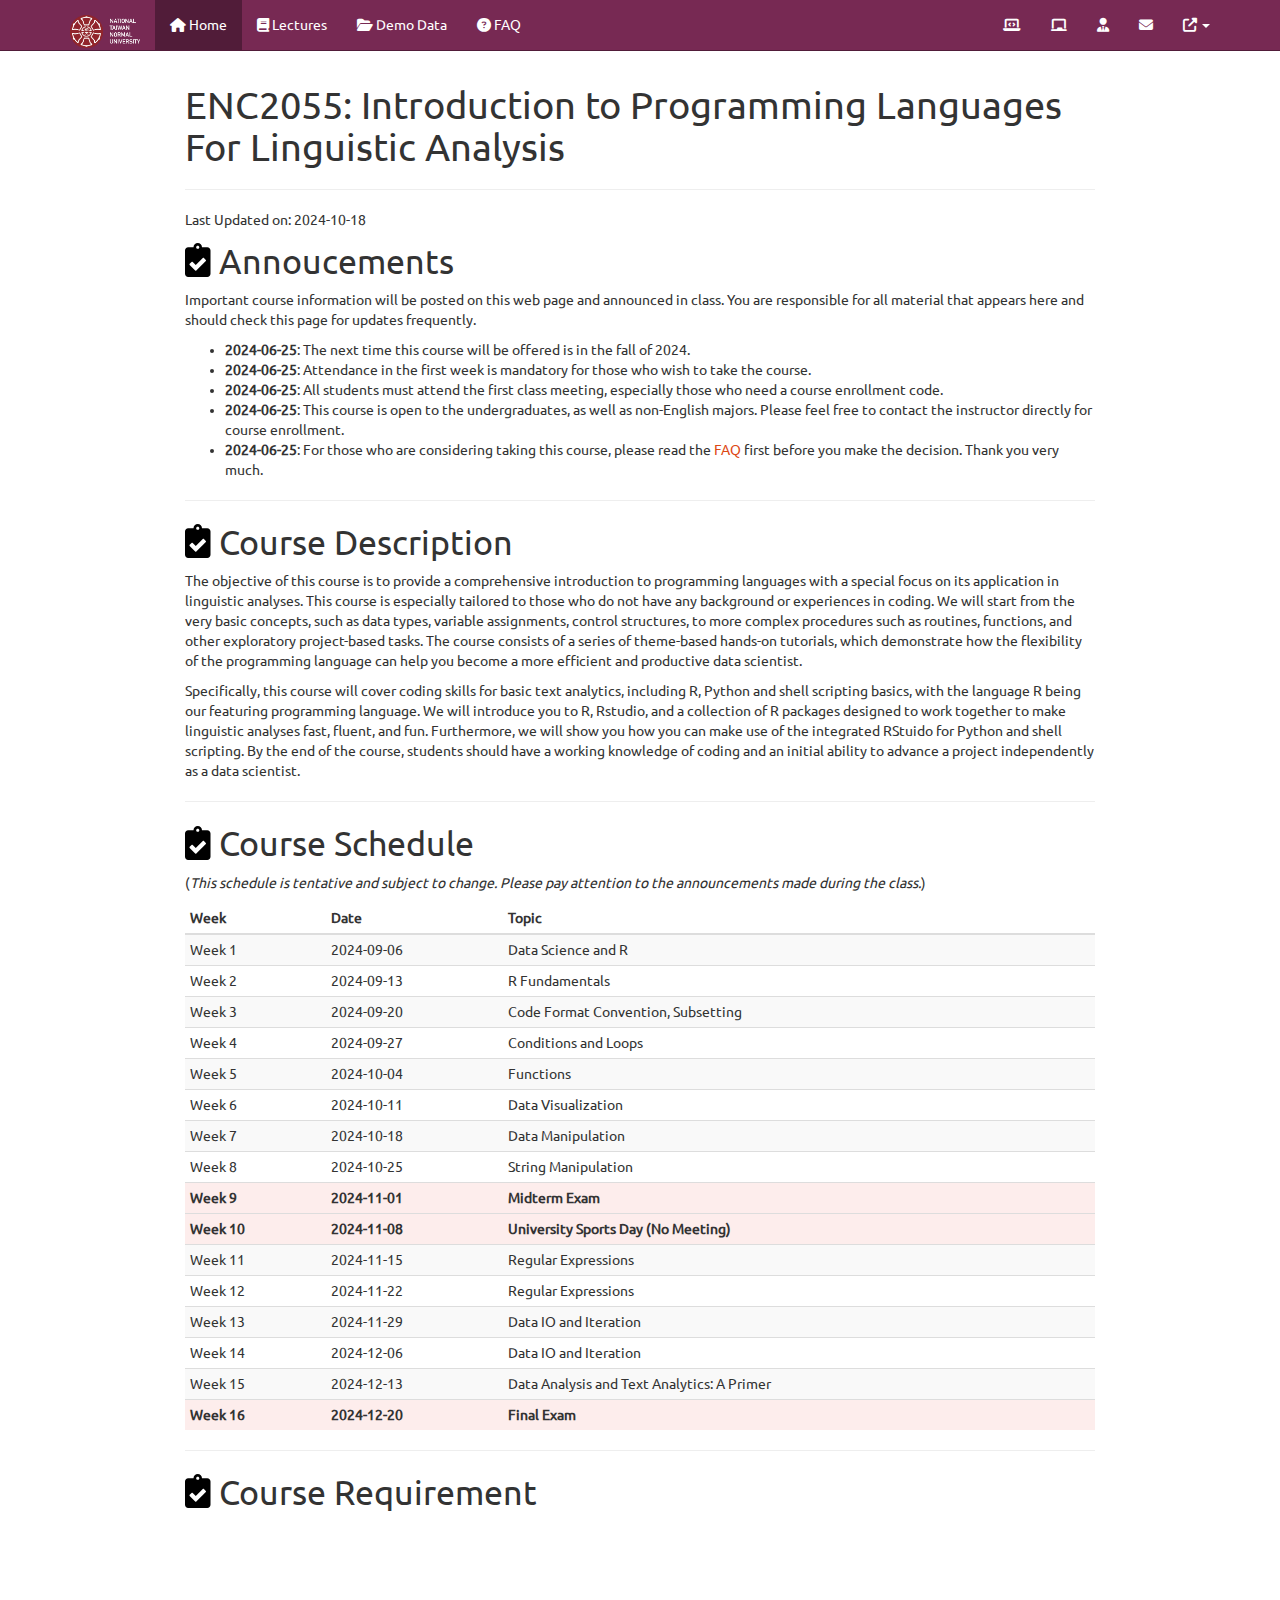
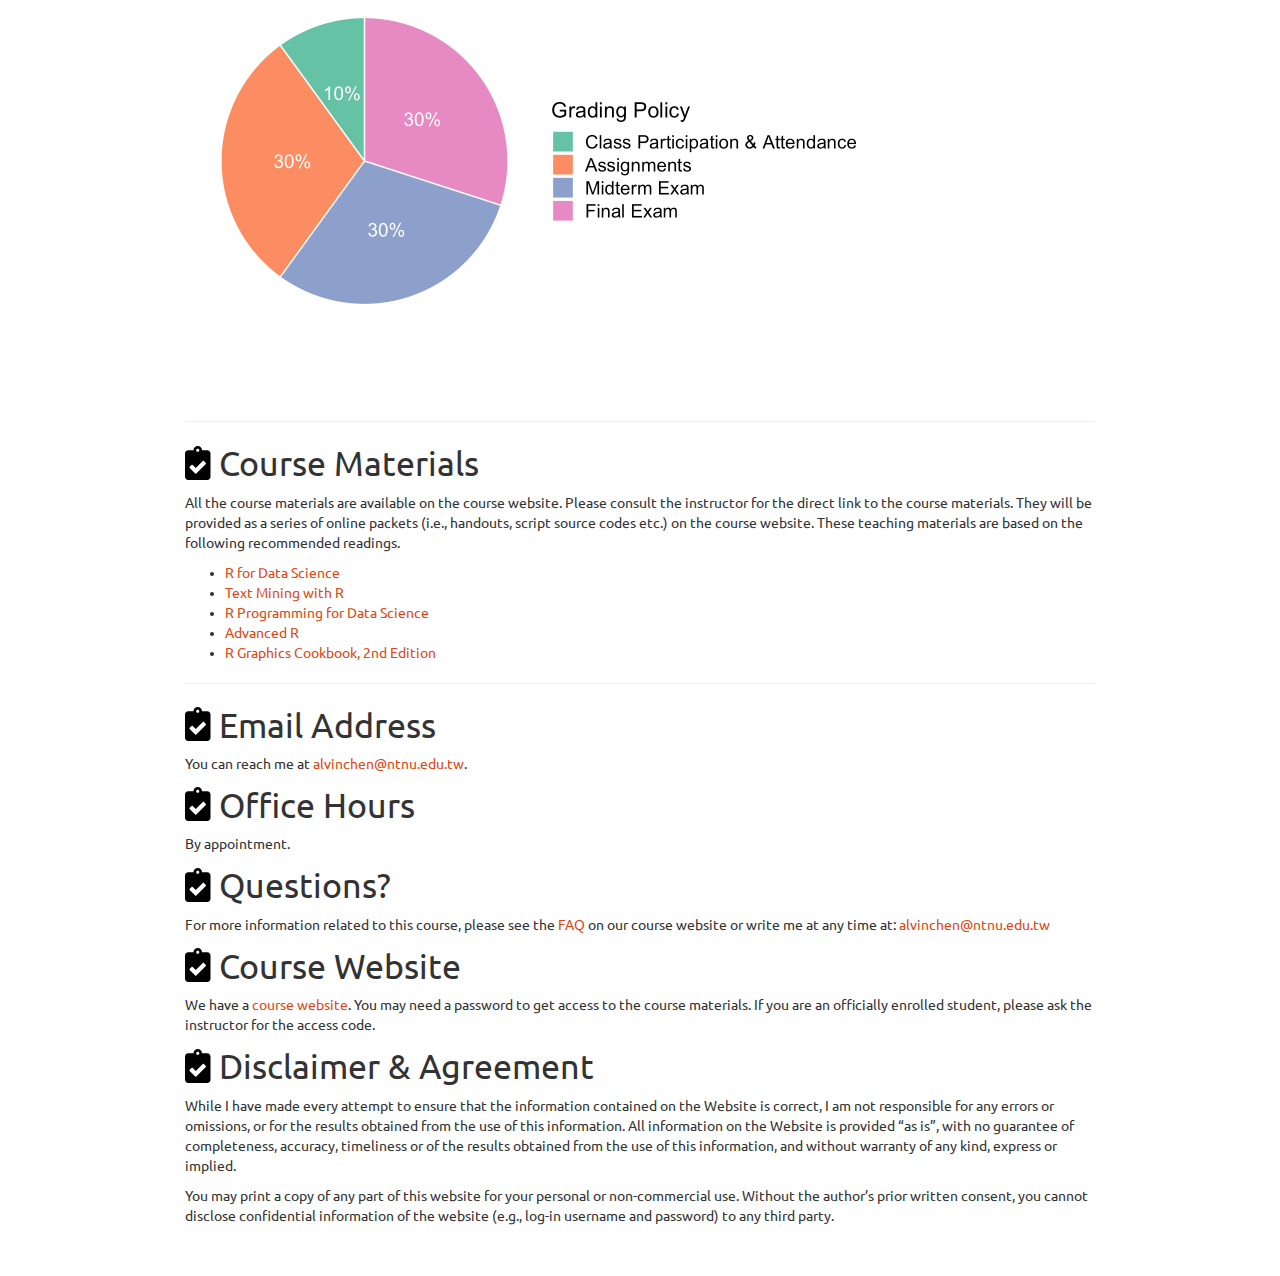
==== commit 81318b43: "midterm" ====
--- a/docs/index.html
+++ b/docs/index.html
@@ -349,7 +349,7 @@
 
 
 <hr />
-<p>Last Updated on: 2024-06-25</p>
+<p>Last Updated on: 2024-10-18</p>
 <!-- ```{css, echo=FALSE} -->
 <!-- .bg-primary, .bg-success, .bg-warning, .bg-info, .bg-danger { -->
 <!--   #background-color: lightpink; -->
@@ -371,7 +371,7 @@
 <p>Important course information will be posted on this web page and
 announced in class. You are responsible for all material that appears
 here and should check this page for updates frequently.</p>
-<!-- - **2024-06-25**: The course materials will be updated on a weekly basis. Please note that not all the materials have been complete and make sure that you visit this website regularly to get the most up-to-date materials/information. -->
+<!-- - **2024-10-18**: The course materials will be updated on a weekly basis. Please note that not all the materials have been complete and make sure that you visit this website regularly to get the most up-to-date materials/information. -->
 <!-- - **2020-05-11**: Starting from May 15, we switch back to the physical classroom teaching. -->
 <!-- - **2020-04-11**: Due to the recent development of COVID-19, our class meeting will be conducted remotely via Google Hangout Meet conferencing starting from this week. We will switch back to the traditional classroom when the crisis is over. Please stay safe as always! Details are avaialble on our Moodle. -->
 <!-- - **2020-02-24**: Due to the outbreak of the coronavirus disease (COVID-19), the course schedule has been updated in response to the change of the semester start. -->
@@ -531,25 +531,25 @@
 </td>
 </tr>
 <tr>
-<td style="text-align:left;font-weight: bold;background-color: #FDEDEC !important;">
+<td style="text-align:left;">
 Week 8
 </td>
-<td style="text-align:left;font-weight: bold;background-color: #FDEDEC !important;">
+<td style="text-align:left;">
 2024-10-25
 </td>
+<td style="text-align:left;">
+String Manipulation
+</td>
+</tr>
+<tr>
+<td style="text-align:left;font-weight: bold;background-color: #FDEDEC !important;">
+Week 9
+</td>
+<td style="text-align:left;font-weight: bold;background-color: #FDEDEC !important;">
+2024-11-01
+</td>
 <td style="text-align:left;font-weight: bold;background-color: #FDEDEC !important;">
 Midterm Exam
-</td>
-</tr>
-<tr>
-<td style="text-align:left;">
-Week 9
-</td>
-<td style="text-align:left;">
-2024-11-01
-</td>
-<td style="text-align:left;">
-String Manipulation
 </td>
 </tr>
 <tr>
